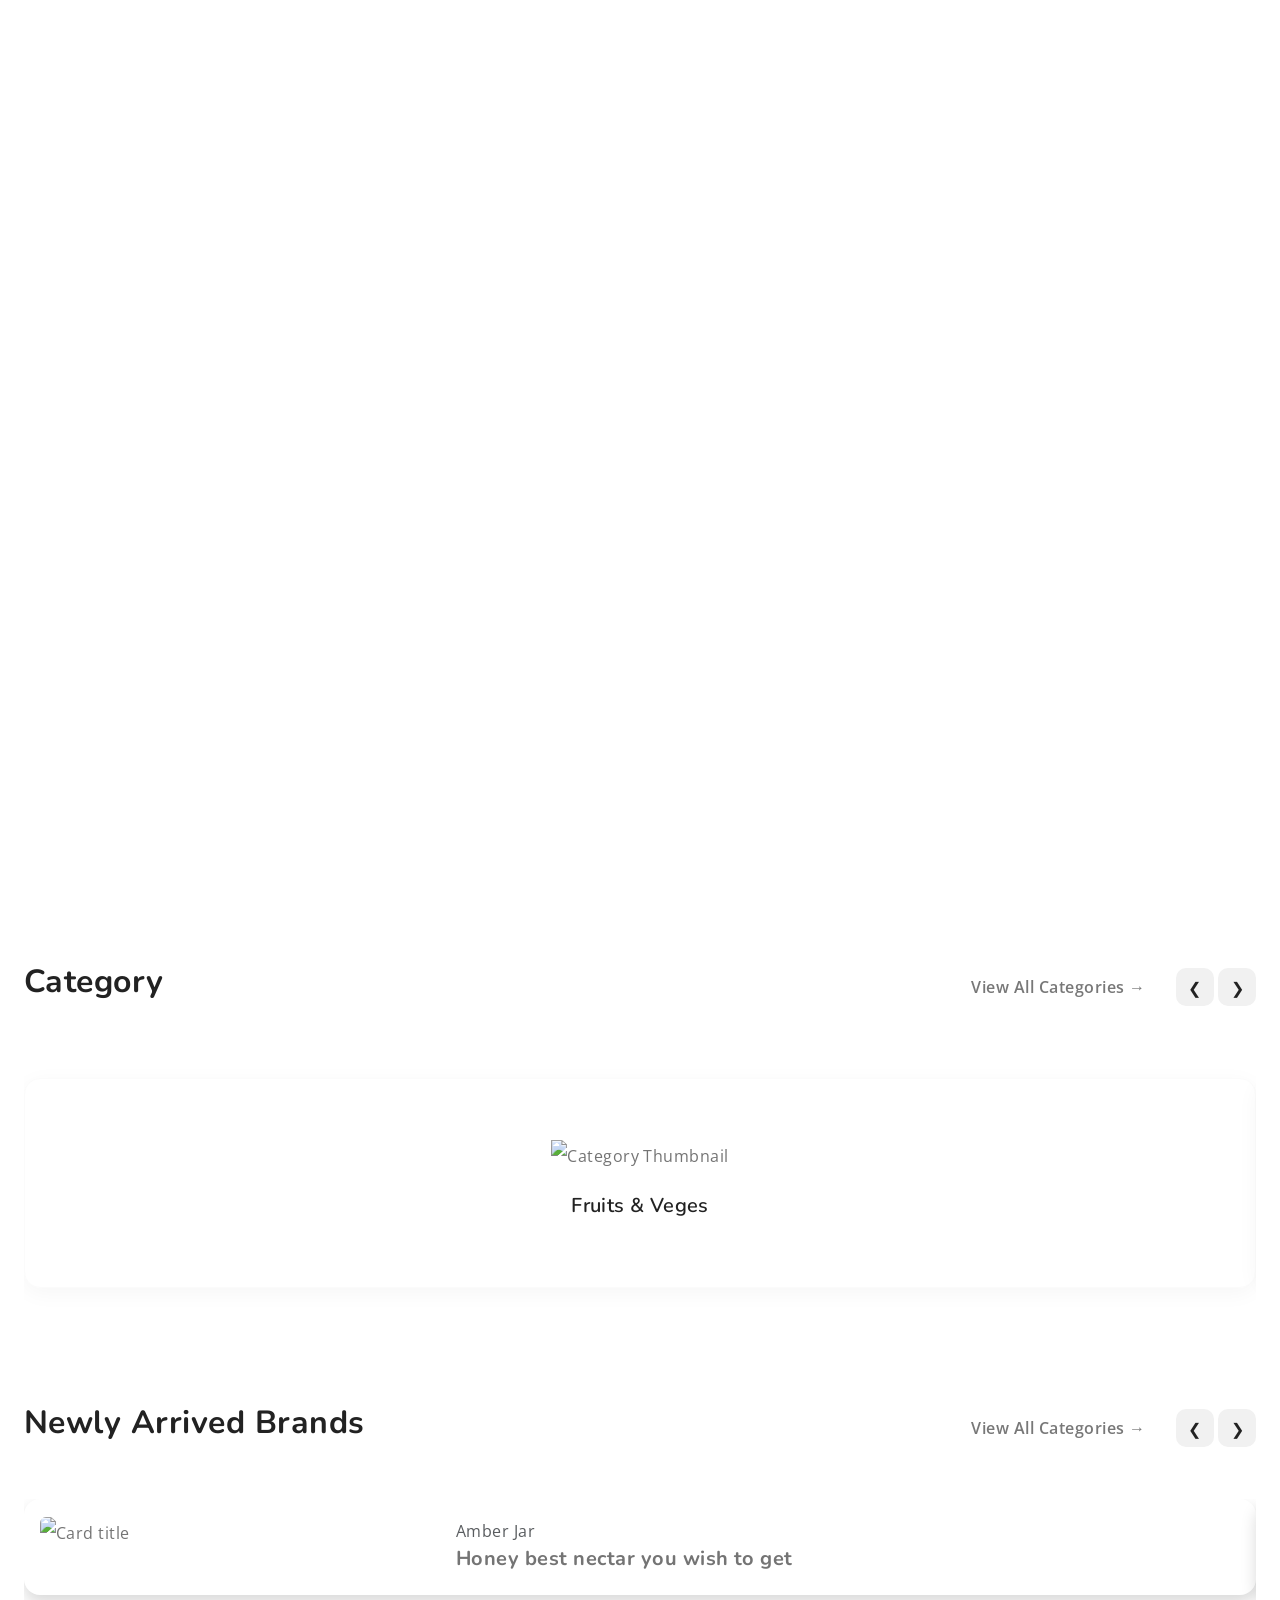
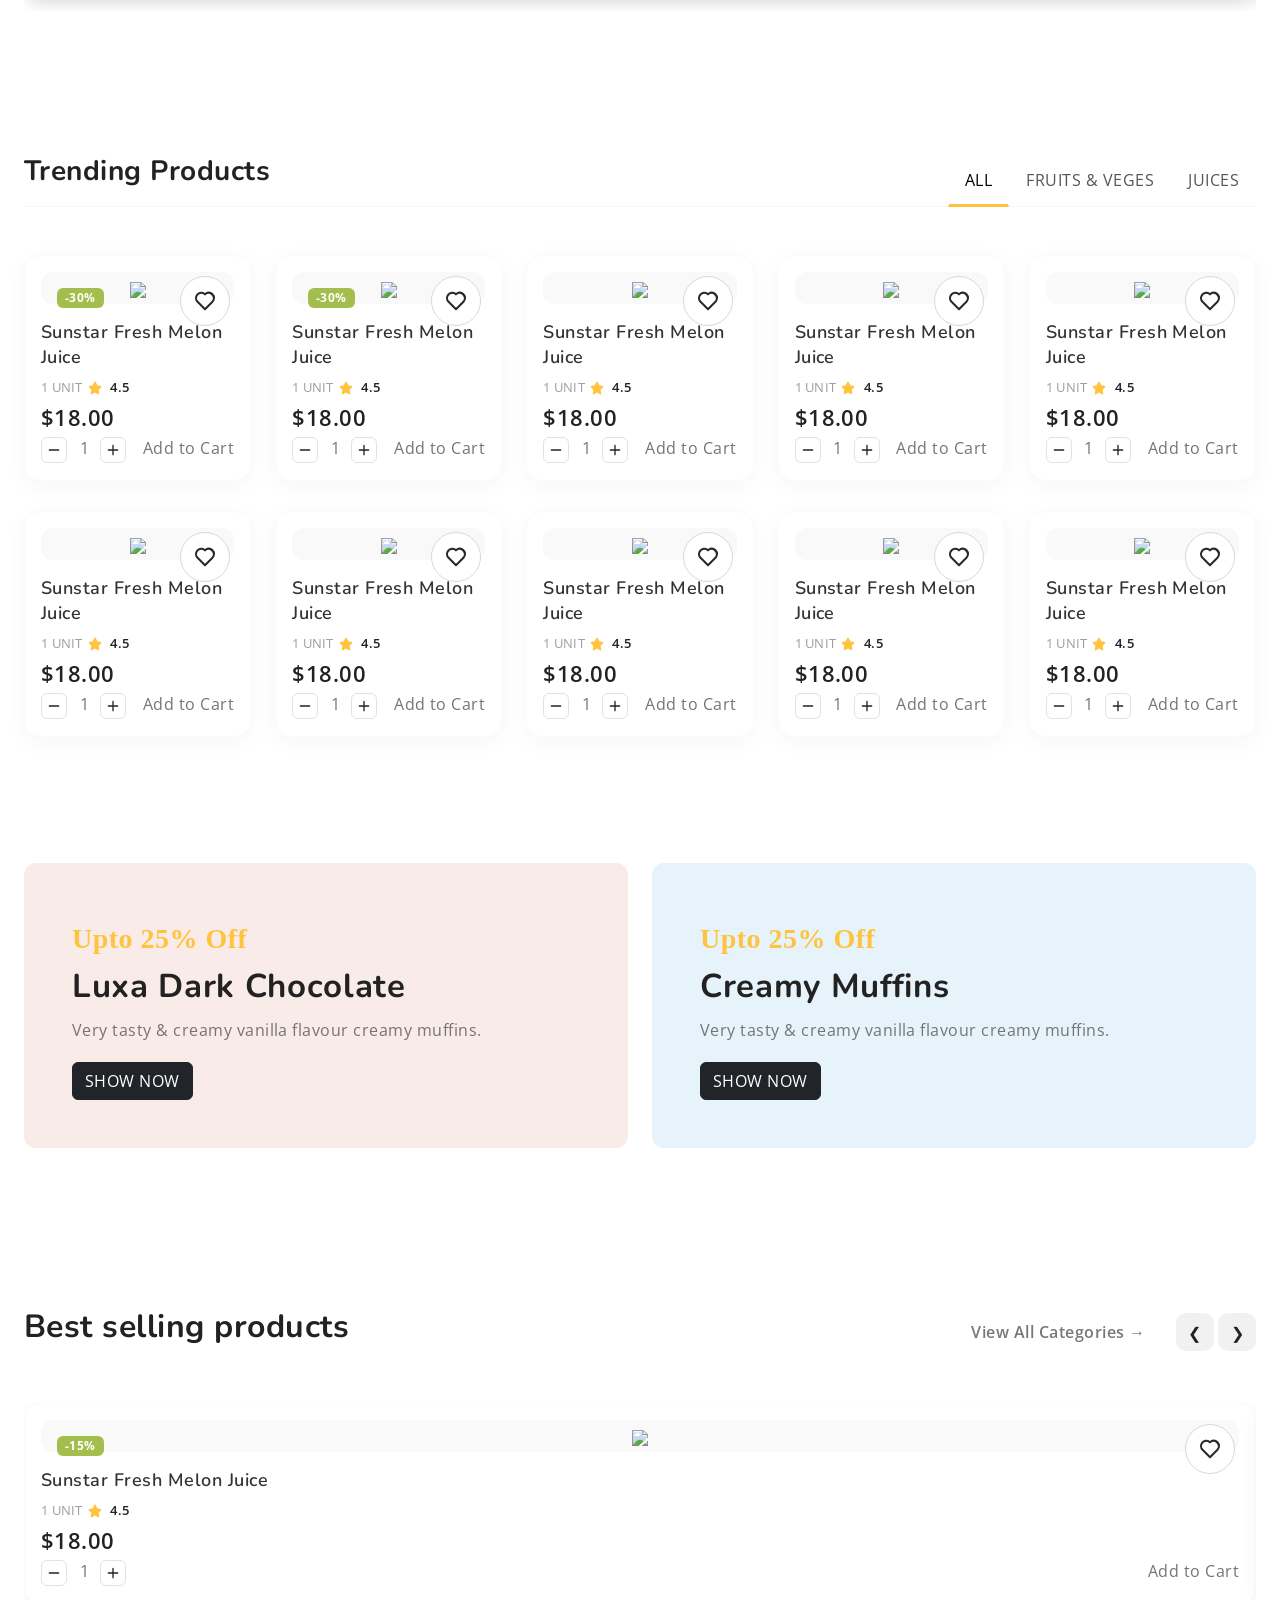
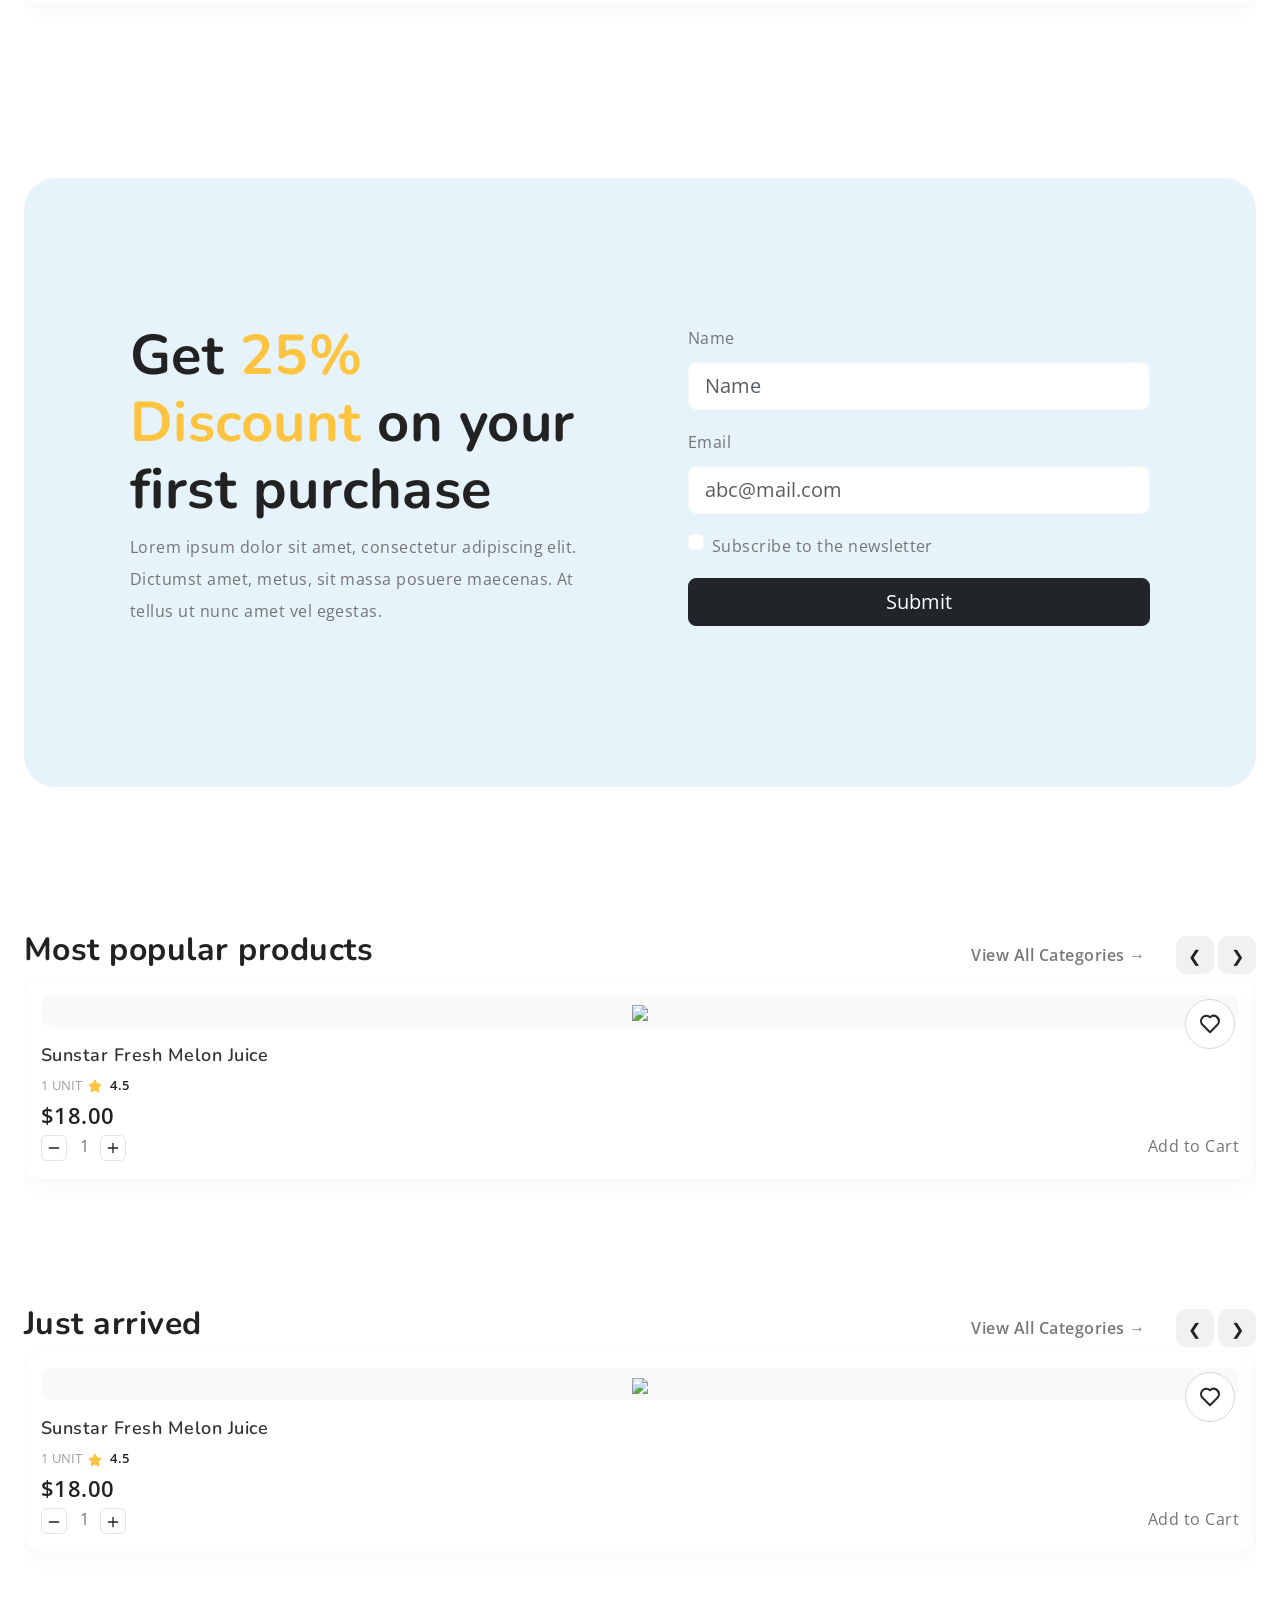
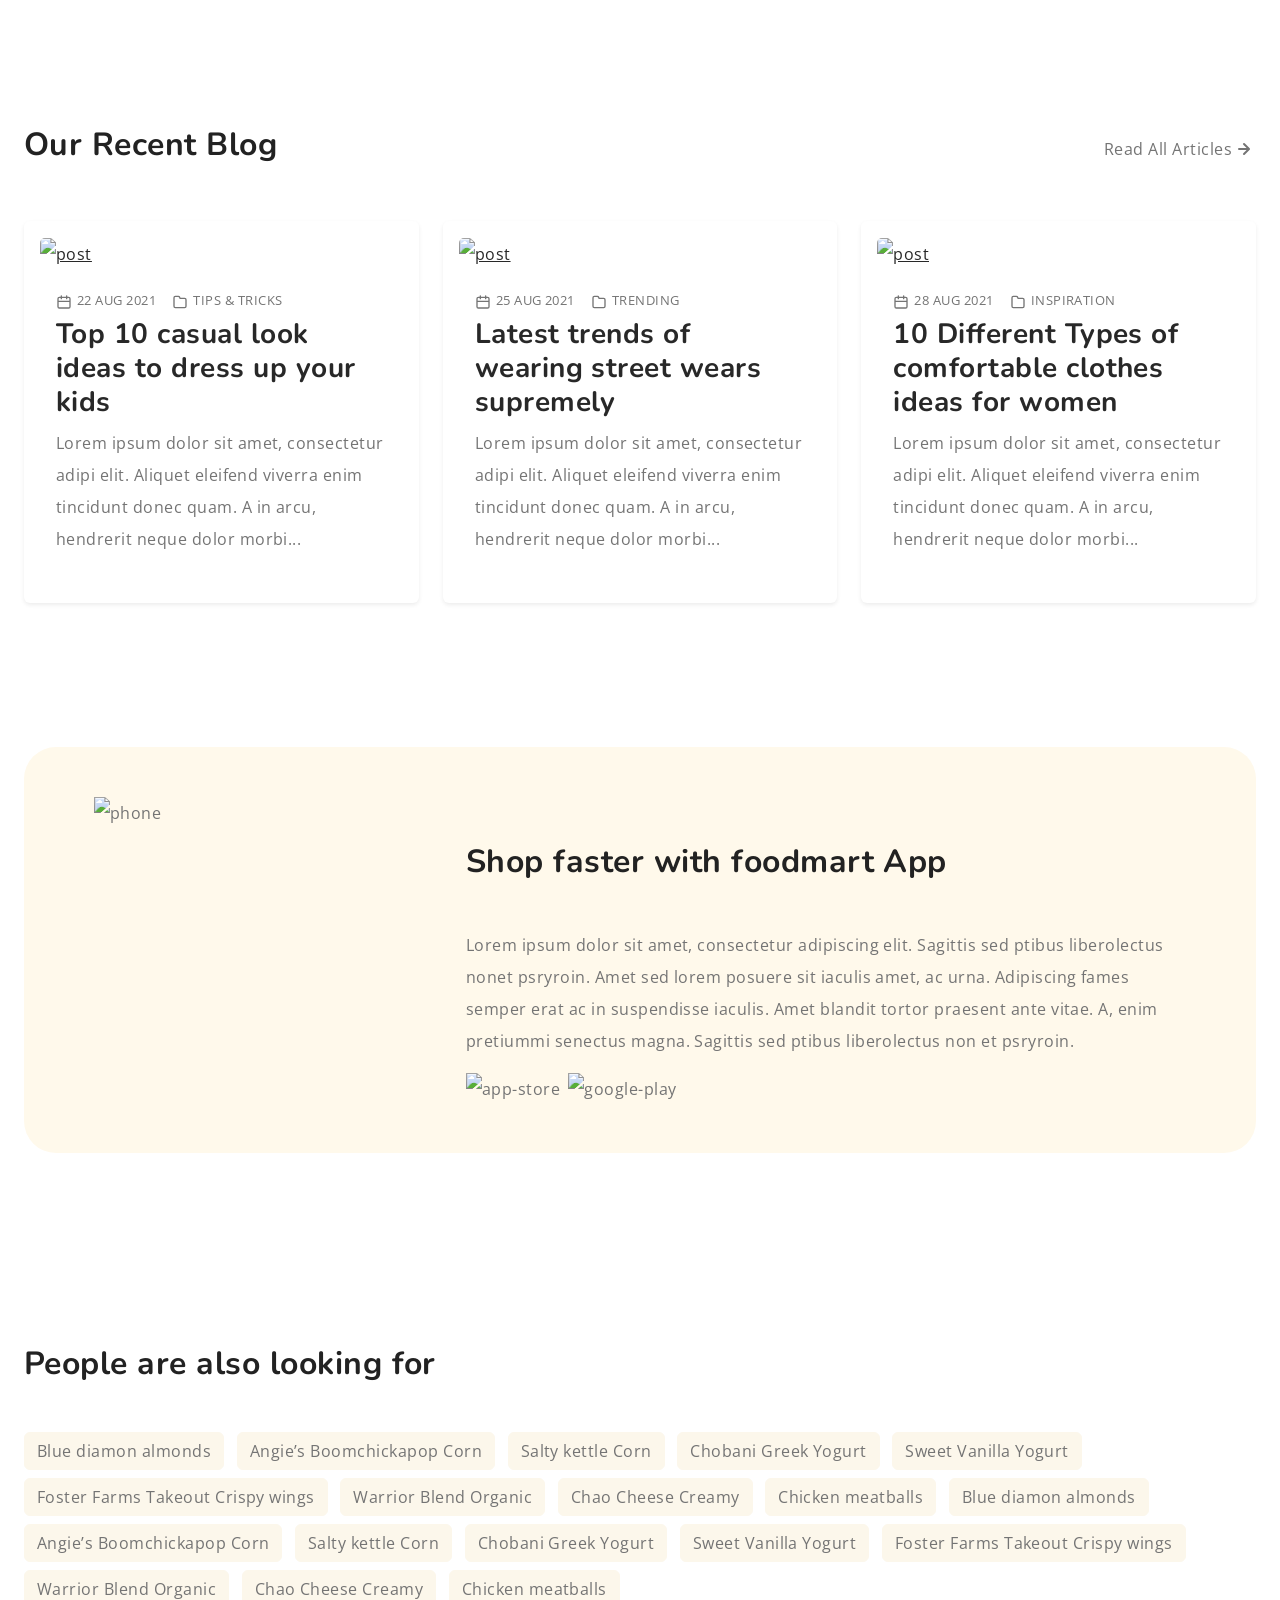
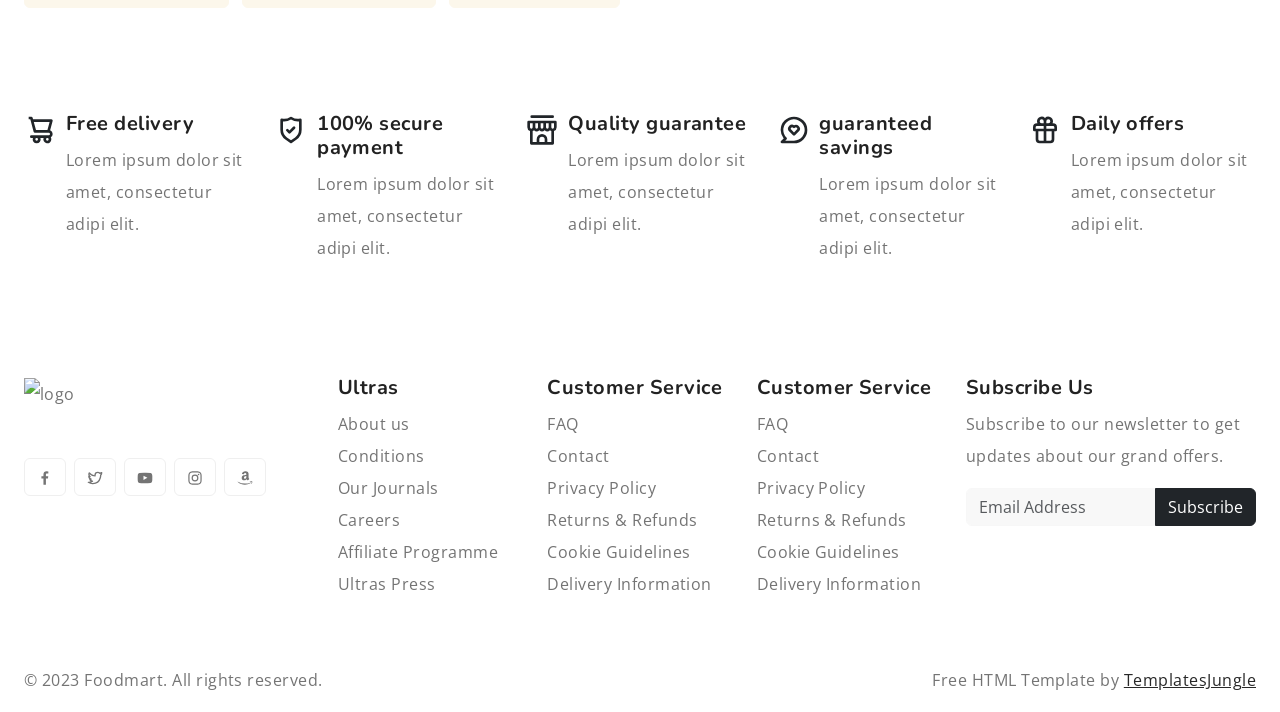
==== index.html @ 2881c080 "Styling fixes" ====
<!DOCTYPE html>
<html lang="en">
  <head>
    <title>GreenMart - Organic Ingredients Ecommerce Website</title>
    <meta charset="utf-8">
    <meta http-equiv="X-UA-Compatible" content="IE=edge">
    <meta name="viewport" content="width=device-width, initial-scale=1.0">
    <meta name="format-detection" content="telephone=no">
    <meta name="apple-mobile-web-app-capable" content="yes">
    <meta name="author" content="">
    <meta name="keywords" content="">
    <meta name="description" content="">

    <link rel="stylesheet" href="https://cdn.jsdelivr.net/npm/swiper@9/swiper-bundle.min.css">
    <link href="https://cdn.jsdelivr.net/npm/bootstrap@5.3.0-alpha3/dist/css/bootstrap.min.css" rel="stylesheet" integrity="sha384-KK94CHFLLe+nY2dmCWGMq91rCGa5gtU4mk92HdvYe+M/SXH301p5ILy+dN9+nJOZ" crossorigin="anonymous">
    <link rel="stylesheet" type="text/css" href="css/vendor.css">
    <link rel="stylesheet" type="text/css" href="style.css">

    <link rel="preconnect" href="https://fonts.googleapis.com">
    <link rel="preconnect" href="https://fonts.gstatic.com" crossorigin>
    <link href="https://fonts.googleapis.com/css2?family=Nunito:wght@400;700&family=Open+Sans:ital,wght@0,400;0,700;1,400;1,700&display=swap" rel="stylesheet">

  </head>
  <body>

    <svg xmlns="http://www.w3.org/2000/svg" style="display: none;">
      <defs>
        <symbol xmlns="http://www.w3.org/2000/svg" id="link" viewBox="0 0 24 24">
          <path fill="currentColor" d="M12 19a1 1 0 1 0-1-1a1 1 0 0 0 1 1Zm5 0a1 1 0 1 0-1-1a1 1 0 0 0 1 1Zm0-4a1 1 0 1 0-1-1a1 1 0 0 0 1 1Zm-5 0a1 1 0 1 0-1-1a1 1 0 0 0 1 1Zm7-12h-1V2a1 1 0 0 0-2 0v1H8V2a1 1 0 0 0-2 0v1H5a3 3 0 0 0-3 3v14a3 3 0 0 0 3 3h14a3 3 0 0 0 3-3V6a3 3 0 0 0-3-3Zm1 17a1 1 0 0 1-1 1H5a1 1 0 0 1-1-1v-9h16Zm0-11H4V6a1 1 0 0 1 1-1h1v1a1 1 0 0 0 2 0V5h8v1a1 1 0 0 0 2 0V5h1a1 1 0 0 1 1 1ZM7 15a1 1 0 1 0-1-1a1 1 0 0 0 1 1Zm0 4a1 1 0 1 0-1-1a1 1 0 0 0 1 1Z"/>
        </symbol>
        <symbol xmlns="http://www.w3.org/2000/svg" id="arrow-right" viewBox="0 0 24 24">
          <path fill="currentColor" d="M17.92 11.62a1 1 0 0 0-.21-.33l-5-5a1 1 0 0 0-1.42 1.42l3.3 3.29H7a1 1 0 0 0 0 2h7.59l-3.3 3.29a1 1 0 0 0 0 1.42a1 1 0 0 0 1.42 0l5-5a1 1 0 0 0 .21-.33a1 1 0 0 0 0-.76Z"/>
        </symbol>
        <symbol xmlns="http://www.w3.org/2000/svg" id="category" viewBox="0 0 24 24">
          <path fill="currentColor" d="M19 5.5h-6.28l-.32-1a3 3 0 0 0-2.84-2H5a3 3 0 0 0-3 3v13a3 3 0 0 0 3 3h14a3 3 0 0 0 3-3v-10a3 3 0 0 0-3-3Zm1 13a1 1 0 0 1-1 1H5a1 1 0 0 1-1-1v-13a1 1 0 0 1 1-1h4.56a1 1 0 0 1 .95.68l.54 1.64a1 1 0 0 0 .95.68h7a1 1 0 0 1 1 1Z"/>
        </symbol>
        <symbol xmlns="http://www.w3.org/2000/svg" id="calendar" viewBox="0 0 24 24">
          <path fill="currentColor" d="M19 4h-2V3a1 1 0 0 0-2 0v1H9V3a1 1 0 0 0-2 0v1H5a3 3 0 0 0-3 3v12a3 3 0 0 0 3 3h14a3 3 0 0 0 3-3V7a3 3 0 0 0-3-3Zm1 15a1 1 0 0 1-1 1H5a1 1 0 0 1-1-1v-7h16Zm0-9H4V7a1 1 0 0 1 1-1h2v1a1 1 0 0 0 2 0V6h6v1a1 1 0 0 0 2 0V6h2a1 1 0 0 1 1 1Z"/>
        </symbol>
        <symbol xmlns="http://www.w3.org/2000/svg" id="heart" viewBox="0 0 24 24">
          <path fill="currentColor" d="M20.16 4.61A6.27 6.27 0 0 0 12 4a6.27 6.27 0 0 0-8.16 9.48l7.45 7.45a1 1 0 0 0 1.42 0l7.45-7.45a6.27 6.27 0 0 0 0-8.87Zm-1.41 7.46L12 18.81l-6.75-6.74a4.28 4.28 0 0 1 3-7.3a4.25 4.25 0 0 1 3 1.25a1 1 0 0 0 1.42 0a4.27 4.27 0 0 1 6 6.05Z"/>
        </symbol>
        <symbol xmlns="http://www.w3.org/2000/svg" id="plus" viewBox="0 0 24 24">
          <path fill="currentColor" d="M19 11h-6V5a1 1 0 0 0-2 0v6H5a1 1 0 0 0 0 2h6v6a1 1 0 0 0 2 0v-6h6a1 1 0 0 0 0-2Z"/>
        </symbol>
        <symbol xmlns="http://www.w3.org/2000/svg" id="minus" viewBox="0 0 24 24">
          <path fill="currentColor" d="M19 11H5a1 1 0 0 0 0 2h14a1 1 0 0 0 0-2Z"/>
        </symbol>
        <symbol xmlns="http://www.w3.org/2000/svg" id="cart" viewBox="0 0 24 24">
          <path fill="currentColor" d="M8.5 19a1.5 1.5 0 1 0 1.5 1.5A1.5 1.5 0 0 0 8.5 19ZM19 16H7a1 1 0 0 1 0-2h8.491a3.013 3.013 0 0 0 2.885-2.176l1.585-5.55A1 1 0 0 0 19 5H6.74a3.007 3.007 0 0 0-2.82-2H3a1 1 0 0 0 0 2h.921a1.005 1.005 0 0 1 .962.725l.155.545v.005l1.641 5.742A3 3 0 0 0 7 18h12a1 1 0 0 0 0-2Zm-1.326-9l-1.22 4.274a1.005 1.005 0 0 1-.963.726H8.754l-.255-.892L7.326 7ZM16.5 19a1.5 1.5 0 1 0 1.5 1.5a1.5 1.5 0 0 0-1.5-1.5Z"/>
        </symbol>
        <symbol xmlns="http://www.w3.org/2000/svg" id="check" viewBox="0 0 24 24">
          <path fill="currentColor" d="M18.71 7.21a1 1 0 0 0-1.42 0l-7.45 7.46l-3.13-3.14A1 1 0 1 0 5.29 13l3.84 3.84a1 1 0 0 0 1.42 0l8.16-8.16a1 1 0 0 0 0-1.47Z"/>
        </symbol>
        <symbol xmlns="http://www.w3.org/2000/svg" id="trash" viewBox="0 0 24 24">
          <path fill="currentColor" d="M10 18a1 1 0 0 0 1-1v-6a1 1 0 0 0-2 0v6a1 1 0 0 0 1 1ZM20 6h-4V5a3 3 0 0 0-3-3h-2a3 3 0 0 0-3 3v1H4a1 1 0 0 0 0 2h1v11a3 3 0 0 0 3 3h8a3 3 0 0 0 3-3V8h1a1 1 0 0 0 0-2ZM10 5a1 1 0 0 1 1-1h2a1 1 0 0 1 1 1v1h-4Zm7 14a1 1 0 0 1-1 1H8a1 1 0 0 1-1-1V8h10Zm-3-1a1 1 0 0 0 1-1v-6a1 1 0 0 0-2 0v6a1 1 0 0 0 1 1Z"/>
        </symbol>
        <symbol xmlns="http://www.w3.org/2000/svg" id="star-outline" viewBox="0 0 15 15">
          <path fill="none" stroke="currentColor" stroke-linecap="round" stroke-linejoin="round" d="M7.5 9.804L5.337 11l.413-2.533L4 6.674l2.418-.37L7.5 4l1.082 2.304l2.418.37l-1.75 1.793L9.663 11L7.5 9.804Z"/>
        </symbol>
        <symbol xmlns="http://www.w3.org/2000/svg" id="star-solid" viewBox="0 0 15 15">
          <path fill="currentColor" d="M7.953 3.788a.5.5 0 0 0-.906 0L6.08 5.85l-2.154.33a.5.5 0 0 0-.283.843l1.574 1.613l-.373 2.284a.5.5 0 0 0 .736.518l1.92-1.063l1.921 1.063a.5.5 0 0 0 .736-.519l-.373-2.283l1.574-1.613a.5.5 0 0 0-.283-.844L8.921 5.85l-.968-2.062Z"/>
        </symbol>
        <symbol xmlns="http://www.w3.org/2000/svg" id="search" viewBox="0 0 24 24">
          <path fill="currentColor" d="M21.71 20.29L18 16.61A9 9 0 1 0 16.61 18l3.68 3.68a1 1 0 0 0 1.42 0a1 1 0 0 0 0-1.39ZM11 18a7 7 0 1 1 7-7a7 7 0 0 1-7 7Z"/>
        </symbol>
        <symbol xmlns="http://www.w3.org/2000/svg" id="user" viewBox="0 0 24 24">
          <path fill="currentColor" d="M15.71 12.71a6 6 0 1 0-7.42 0a10 10 0 0 0-6.22 8.18a1 1 0 0 0 2 .22a8 8 0 0 1 15.9 0a1 1 0 0 0 1 .89h.11a1 1 0 0 0 .88-1.1a10 10 0 0 0-6.25-8.19ZM12 12a4 4 0 1 1 4-4a4 4 0 0 1-4 4Z"/>
        </symbol>
        <symbol xmlns="http://www.w3.org/2000/svg" id="close" viewBox="0 0 15 15">
          <path fill="currentColor" d="M7.953 3.788a.5.5 0 0 0-.906 0L6.08 5.85l-2.154.33a.5.5 0 0 0-.283.843l1.574 1.613l-.373 2.284a.5.5 0 0 0 .736.518l1.92-1.063l1.921 1.063a.5.5 0 0 0 .736-.519l-.373-2.283l1.574-1.613a.5.5 0 0 0-.283-.844L8.921 5.85l-.968-2.062Z"/>
        </symbol>
      </defs>
    </svg>

    <div class="preloader-wrapper">
      <div class="preloader">
      </div>
    </div>

    <div class="offcanvas offcanvas-end" data-bs-scroll="true" tabindex="-1" id="offcanvasCart" aria-labelledby="My Cart">
      <div class="offcanvas-header justify-content-center">
        <button type="button" class="btn-close" data-bs-dismiss="offcanvas" aria-label="Close"></button>
      </div>
      <div class="offcanvas-body">
        <div class="order-md-last">
          <h4 class="d-flex justify-content-between align-items-center mb-3">
            <span class="text-primary">Your cart</span>
            <span class="badge bg-primary rounded-pill">3</span>
          </h4>
          <ul class="list-group mb-3">
            <li class="list-group-item d-flex justify-content-between lh-sm">
              <div>
                <h6 class="my-0">Growers cider</h6>
                <small class="text-body-secondary">Brief description</small>
              </div>
              <span class="text-body-secondary">$12</span>
            </li>
            <li class="list-group-item d-flex justify-content-between lh-sm">
              <div>
                <h6 class="my-0">Fresh grapes</h6>
                <small class="text-body-secondary">Brief description</small>
              </div>
              <span class="text-body-secondary">$8</span>
            </li>
            <li class="list-group-item d-flex justify-content-between lh-sm">
              <div>
                <h6 class="my-0">Heinz tomato ketchup</h6>
                <small class="text-body-secondary">Brief description</small>
              </div>
              <span class="text-body-secondary">$5</span>
            </li>
            <li class="list-group-item d-flex justify-content-between">
              <span>Total (USD)</span>
              <strong>$20</strong>
            </li>
          </ul>
  
          <button class="w-100 btn btn-primary btn-lg" type="submit">Continue to checkout</button>
        </div>
      </div>
    </div>
    
    <div class="offcanvas offcanvas-end" data-bs-scroll="true" tabindex="-1" id="offcanvasSearch" aria-labelledby="Search">
      <div class="offcanvas-header justify-content-center">
        <button type="button" class="btn-close" data-bs-dismiss="offcanvas" aria-label="Close"></button>
      </div>
      <div class="offcanvas-body">
        <div class="order-md-last">
          <h4 class="d-flex justify-content-between align-items-center mb-3">
            <span class="text-primary">Search</span>
          </h4>
          <form role="search" action="index.html" method="get" class="d-flex mt-3 gap-0">
            <input class="form-control rounded-start rounded-0 bg-light" type="email" placeholder="What are you looking for?" aria-label="What are you looking for?">
            <button class="btn btn-dark rounded-end rounded-0" type="submit">Search</button>
          </form>
        </div>
      </div>
    </div>

    <header>
      <div class="container-fluid">
        <div class="row py-3 border-bottom">
          
          <div class="col-sm-4 col-lg-3 text-center text-sm-start">
            <div class="main-logo">
              <a href="index.html">
                <img src="images/logo.png" alt="logo" class="img-fluid">
              </a>
            </div>
          </div>
          
          <div class="col-sm-6 offset-sm-2 offset-md-0 col-lg-5 d-none d-lg-block">
            <div class="search-bar row bg-light p-2 my-2 rounded-4">
              <div class="col-md-4 d-none d-md-block">
                <select class="form-select border-0 bg-transparent">
                  <option>All Categories</option>
                  <option>Groceries</option>
                  <option>Drinks</option>
                  <option>Chocolates</option>
                </select>
              </div>
              <div class="col-11 col-md-7">
                <form id="search-form" class="text-center" action="index.html" method="post">
                  <input type="text" class="form-control border-0 bg-transparent" placeholder="Search for more than 20,000 products" />
                </form>
              </div>
              <div class="col-1">
                <svg xmlns="http://www.w3.org/2000/svg" width="24" height="24" viewBox="0 0 24 24"><path fill="currentColor" d="M21.71 20.29L18 16.61A9 9 0 1 0 16.61 18l3.68 3.68a1 1 0 0 0 1.42 0a1 1 0 0 0 0-1.39ZM11 18a7 7 0 1 1 7-7a7 7 0 0 1-7 7Z"/></svg>
              </div>
            </div>
          </div>
          
          <div class="col-sm-8 col-lg-4 d-flex justify-content-end gap-5 align-items-center mt-4 mt-sm-0 justify-content-center justify-content-sm-end">
            <div class="support-box text-end d-none d-xl-block">
              <span class="fs-6 text-muted">For Support?</span>
              <h5 class="mb-0">+980-34984089</h5>
            </div>

            <ul class="d-flex justify-content-end list-unstyled m-0">
              <li>
                <a href="#" class="rounded-circle bg-light p-2 mx-1">
                  <svg width="24" height="24" viewBox="0 0 24 24"><use xlink:href="#user"></use></svg>
                </a>
              </li>
              <li>
                <a href="#" class="rounded-circle bg-light p-2 mx-1">
                  <svg width="24" height="24" viewBox="0 0 24 24"><use xlink:href="#heart"></use></svg>
                </a>
              </li>
              <li class="d-lg-none">
                <a href="#" class="rounded-circle bg-light p-2 mx-1" data-bs-toggle="offcanvas" data-bs-target="#offcanvasCart" aria-controls="offcanvasCart">
                  <svg width="24" height="24" viewBox="0 0 24 24"><use xlink:href="#cart"></use></svg>
                </a>
              </li>
              <li class="d-lg-none">
                <a href="#" class="rounded-circle bg-light p-2 mx-1" data-bs-toggle="offcanvas" data-bs-target="#offcanvasSearch" aria-controls="offcanvasSearch">
                  <svg width="24" height="24" viewBox="0 0 24 24"><use xlink:href="#search"></use></svg>
                </a>
              </li>
            </ul>

            <div class="cart text-end d-none d-lg-block dropdown">
              <button class="border-0 bg-transparent d-flex flex-column gap-2 lh-1" type="button" data-bs-toggle="offcanvas" data-bs-target="#offcanvasCart" aria-controls="offcanvasCart">
                <span class="fs-6 text-muted dropdown-toggle">Your Cart</span>
                <span class="cart-total fs-5 fw-bold">$1290.00</span>
              </button>
            </div>
          </div>

        </div>
      </div>
      <div class="container-fluid">
        <div class="row py-3">
          <div class="d-flex  justify-content-center justify-content-sm-between align-items-center">
            <nav class="main-menu d-flex navbar navbar-expand-lg">

              <button class="navbar-toggler" type="button" data-bs-toggle="offcanvas" data-bs-target="#offcanvasNavbar"
                aria-controls="offcanvasNavbar">
                <span class="navbar-toggler-icon"></span>
              </button>

              <div class="offcanvas offcanvas-end" tabindex="-1" id="offcanvasNavbar" aria-labelledby="offcanvasNavbarLabel">

                <div class="offcanvas-header justify-content-center">
                  <button type="button" class="btn-close" data-bs-dismiss="offcanvas" aria-label="Close"></button>
                </div>

                <div class="offcanvas-body">
              
                  <select class="filter-categories border-0 mb-0 me-5">
                    <option>Shop by Departments</option>
                    <option>Groceries</option>
                    <option>Drinks</option>
                    <option>Chocolates</option>
                  </select>
              
                  <ul class="navbar-nav justify-content-end menu-list list-unstyled d-flex gap-md-3 mb-0">
                    <li class="nav-item active">
                      <a href="#women" class="nav-link">Women</a>
                    </li>
                    <li class="nav-item dropdown">
                      <a href="#men" class="nav-link">Men</a>
                    </li>
                    <li class="nav-item">
                      <a href="#kids" class="nav-link">Kids</a>
                    </li>
                    <li class="nav-item">
                      <a href="#accessories" class="nav-link">Accessories</a>
                    </li>
                    <li class="nav-item dropdown">
                      <a class="nav-link dropdown-toggle" role="button" id="pages" data-bs-toggle="dropdown" aria-expanded="false">Pages</a>
                      <ul class="dropdown-menu" aria-labelledby="pages">
                        <li><a href="about.html" class="dropdown-item">About Us <span class="badge bg-success text-dark ms-2">PRO</span></a></li>
                        <li><a href="shop.html" class="dropdown-item">Shop <span class="badge bg-success text-dark ms-2">PRO</span></a></li>
                        <li><a href="single-product.html" class="dropdown-item">Single Product <span class="badge bg-success text-dark ms-2">PRO</span></a></li>
                        <li><a href="cart.html" class="dropdown-item">Cart <span class="badge bg-success text-dark ms-2">PRO</span></a></li>
                        <li><a href="checkout.html" class="dropdown-item">Checkout <span class="badge bg-success text-dark ms-2">PRO</span></a></li>
                        <li><a href="blog.html" class="dropdown-item">Blog <span class="badge bg-success text-dark ms-2">PRO</span></a></li>
                        <li><a href="single-post.html" class="dropdown-item">Single Post <span class="badge bg-success text-dark ms-2">PRO</span></a></li>
                        <li><a href="styles.html" class="dropdown-item">Styles <span class="badge bg-success text-dark ms-2">PRO</span></a></li>
                        <li><a href="contact.html" class="dropdown-item">Contact <span class="badge bg-success text-dark ms-2">PRO</span></a></li>
                        <li><a href="thank-you.html" class="dropdown-item">Thank You <span class="badge bg-success text-dark ms-2">PRO</span></a></li>
                        <li><a href="account.html" class="dropdown-item">My Account <span class="badge bg-success text-dark ms-2">PRO</span></a></li>
                        <li><a href="404.html" class="dropdown-item">404 Error <span class="badge bg-success text-dark ms-2">PRO</span></a></li>
                      </ul>
                    </li>
                    <li class="nav-item">
                      <a href="#brand" class="nav-link">Brand</a>
                    </li>
                    <li class="nav-item">
                      <a href="#sale" class="nav-link">Sale</a>
                    </li>
                    <li class="nav-item">
                      <a href="#blog" class="nav-link">Blog</a>
                    </li>
                  </ul>
                
                </div>

              </div>

            </nav>
            <div class="d-none d-lg-block">
              <a href="https://templatesjungle.gumroad.com/l/foodmart-bootstrap-html-template" target="_blank" class="nav-link btn-coupon-code">
                <img src="images/gift.svg" alt="gift icon">
                <strong class="ms-2 text-dark">Get PRO Version</strong>
              </a>
            </div>
          </div>
        </div>
      </div>
    </header>
    
    <section class="py-3" style="background-image: url('images/background-pattern.jpg');background-repeat: no-repeat;background-size: cover;">
      <div class="container-fluid">
        <div class="row">
          <div class="col-md-12">

            <div class="banner-blocks">
            
              <div class="banner-ad large bg-info block-1">

                <div class="swiper main-swiper">
                  <div class="swiper-wrapper">
                    
                    <div class="swiper-slide">
                      <div class="row banner-content p-5">
                        <div class="content-wrapper col-md-7">
                          <div class="categories my-3">100% natural</div>
                          <h3 class="display-4">Fresh Smoothie & Summer Juice</h3>
                          <p>Lorem ipsum dolor sit amet, consectetur adipiscing elit. Dignissim massa diam elementum.</p>
                          <a href="#" class="btn btn-outline-dark btn-lg text-uppercase fs-6 rounded-1 px-4 py-3 mt-3">Shop Now</a>
                        </div>
                        <div class="img-wrapper col-md-5">
                          <img src="images/product-thumb-1.png" class="img-fluid">
                        </div>
                      </div>
                    </div>
                    
                    <div class="swiper-slide">
                      <div class="row banner-content p-5">
                        <div class="content-wrapper col-md-7">
                          <div class="categories mb-3 pb-3">100% natural</div>
                          <h3 class="banner-title">Fresh Smoothie & Summer Juice</h3>
                          <p>Lorem ipsum dolor sit amet, consectetur adipiscing elit. Dignissim massa diam elementum.</p>
                          <a href="#" class="btn btn-outline-dark btn-lg text-uppercase fs-6 rounded-1">Shop Collection</a>
                        </div>
                        <div class="img-wrapper col-md-5">
                          <img src="images/product-thumb-1.png" class="img-fluid">
                        </div>
                      </div>
                    </div>
                    
                    <div class="swiper-slide">
                      <div class="row banner-content p-5">
                        <div class="content-wrapper col-md-7">
                          <div class="categories mb-3 pb-3">100% natural</div>
                          <h3 class="banner-title">Heinz Tomato Ketchup</h3>
                          <p>Lorem ipsum dolor sit amet, consectetur adipiscing elit. Dignissim massa diam elementum.</p>
                          <a href="#" class="btn btn-outline-dark btn-lg text-uppercase fs-6 rounded-1">Shop Collection</a>
                        </div>
                        <div class="img-wrapper col-md-5">
                          <img src="images/product-thumb-2.png" class="img-fluid">
                        </div>
                      </div>
                    </div>
                  </div>
                  
                  <div class="swiper-pagination"></div>

                </div>
              </div>
              
              <div class="banner-ad bg-success-subtle block-2" style="background:url('images/ad-image-1.png') no-repeat;background-position: right bottom">
                <div class="row banner-content p-5">

                  <div class="content-wrapper col-md-7">
                    <div class="categories sale mb-3 pb-3">20% off</div>
                    <h3 class="banner-title">Fruits & Vegetables</h3>
                    <a href="#" class="d-flex align-items-center nav-link">Shop Collection <svg width="24" height="24"><use xlink:href="#arrow-right"></use></svg></a>
                  </div>

                </div>
              </div>

              <div class="banner-ad bg-danger block-3" style="background:url('images/ad-image-2.png') no-repeat;background-position: right bottom">
                <div class="row banner-content p-5">

                  <div class="content-wrapper col-md-7">
                    <div class="categories sale mb-3 pb-3">15% off</div>
                    <h3 class="item-title">Baked Products</h3>
                    <a href="#" class="d-flex align-items-center nav-link">Shop Collection <svg width="24" height="24"><use xlink:href="#arrow-right"></use></svg></a>
                  </div>

                </div>
              </div>

            </div>
            <!-- / Banner Blocks -->
              
          </div>
        </div>
      </div>
    </section>

    <section class="py-5 overflow-hidden">
      <div class="container-fluid">
        <div class="row">
          <div class="col-md-12">

            <div class="section-header d-flex flex-wrap justify-content-between mb-5">
              <h2 class="section-title">Category</h2>

              <div class="d-flex align-items-center">
                <a href="#" class="btn-link text-decoration-none">View All Categories →</a>
                <div class="swiper-buttons">
                  <button class="swiper-prev category-carousel-prev btn btn-yellow">❮</button>
                  <button class="swiper-next category-carousel-next btn btn-yellow">❯</button>
                </div>
              </div>
            </div>
            
          </div>
        </div>
        <div class="row">
          <div class="col-md-12">

            <div class="category-carousel swiper">
              <div class="swiper-wrapper">
                <a href="category.html" class="nav-link category-item swiper-slide">
                  <img src="images/icon-vegetables-broccoli.png" alt="Category Thumbnail">
                  <h3 class="category-title">Fruits & Veges</h3>
                </a>
                <a href="category.html" class="nav-link category-item swiper-slide">
                  <img src="images/icon-bread-baguette.png" alt="Category Thumbnail">
                  <h3 class="category-title">Breads & Sweets</h3>
                </a>
                <a href="category.html" class="nav-link category-item swiper-slide">
                  <img src="images/icon-soft-drinks-bottle.png" alt="Category Thumbnail">
                  <h3 class="category-title">Fruits & Veges</h3>
                </a>
                <a href="category.html" class="nav-link category-item swiper-slide">
                  <img src="images/icon-wine-glass-bottle.png" alt="Category Thumbnail">
                  <h3 class="category-title">Fruits & Veges</h3>
                </a>
                <a href="category.html" class="nav-link category-item swiper-slide">
                  <img src="images/icon-animal-products-drumsticks.png" alt="Category Thumbnail">
                  <h3 class="category-title">Fruits & Veges</h3>
                </a>
                <a href="category.html" class="nav-link category-item swiper-slide">
                  <img src="images/icon-bread-herb-flour.png" alt="Category Thumbnail">
                  <h3 class="category-title">Fruits & Veges</h3>
                </a>
                <a href="category.html" class="nav-link category-item swiper-slide">
                  <img src="images/icon-vegetables-broccoli.png" alt="Category Thumbnail">
                  <h3 class="category-title">Fruits & Veges</h3>
                </a>
                <a href="category.html" class="nav-link category-item swiper-slide">
                  <img src="images/icon-vegetables-broccoli.png" alt="Category Thumbnail">
                  <h3 class="category-title">Fruits & Veges</h3>
                </a>
                <a href="category.html" class="nav-link category-item swiper-slide">
                  <img src="images/icon-vegetables-broccoli.png" alt="Category Thumbnail">
                  <h3 class="category-title">Fruits & Veges</h3>
                </a>
                <a href="category.html" class="nav-link category-item swiper-slide">
                  <img src="images/icon-vegetables-broccoli.png" alt="Category Thumbnail">
                  <h3 class="category-title">Fruits & Veges</h3>
                </a>
                <a href="category.html" class="nav-link category-item swiper-slide">
                  <img src="images/icon-vegetables-broccoli.png" alt="Category Thumbnail">
                  <h3 class="category-title">Fruits & Veges</h3>
                </a>
                <a href="category.html" class="nav-link category-item swiper-slide">
                  <img src="images/icon-vegetables-broccoli.png" alt="Category Thumbnail">
                  <h3 class="category-title">Fruits & Veges</h3>
                </a>
                
              </div>
            </div>

          </div>
        </div>
      </div>
    </section>


    <section class="py-5 overflow-hidden">
      <div class="container-fluid">
        <div class="row">
          <div class="col-md-12">

            <div class="section-header d-flex flex-wrap flex-wrap justify-content-between mb-5">
              
              <h2 class="section-title">Newly Arrived Brands</h2>

              <div class="d-flex align-items-center">
                <a href="#" class="btn-link text-decoration-none">View All Categories →</a>
                <div class="swiper-buttons">
                  <button class="swiper-prev brand-carousel-prev btn btn-yellow">❮</button>
                  <button class="swiper-next brand-carousel-next btn btn-yellow">❯</button>
                </div>  
              </div>
            </div>
            
          </div>
        </div>
        <div class="row">
          <div class="col-md-12">

            <div class="brand-carousel swiper">
              <div class="swiper-wrapper">
                
                <div class="swiper-slide">
                  <div class="card mb-3 p-3 rounded-4 shadow border-0">
                    <div class="row g-0">
                      <div class="col-md-4">
                        <img src="images/product-thumb-11.jpg" class="img-fluid rounded" alt="Card title">
                      </div>
                      <div class="col-md-8">
                        <div class="card-body py-0">
                          <p class="text-muted mb-0">Amber Jar</p>
                          <h5 class="card-title">Honey best nectar you wish to get</h5>
                        </div>
                      </div>
                    </div>
                  </div>
                </div>
                <div class="swiper-slide">
                  <div class="card mb-3 p-3 rounded-4 shadow border-0">
                    <div class="row g-0">
                      <div class="col-md-4">
                        <img src="images/product-thumb-12.jpg" class="img-fluid rounded" alt="Card title">
                      </div>
                      <div class="col-md-8">
                        <div class="card-body py-0">
                          <p class="text-muted mb-0">Amber Jar</p>
                          <h5 class="card-title">Honey best nectar you wish to get</h5>
                        </div>
                      </div>
                    </div>
                  </div>
                </div>
                <div class="swiper-slide">
                  <div class="card mb-3 p-3 rounded-4 shadow border-0">
                    <div class="row g-0">
                      <div class="col-md-4">
                        <img src="images/product-thumb-13.jpg" class="img-fluid rounded" alt="Card title">
                      </div>
                      <div class="col-md-8">
                        <div class="card-body py-0">
                          <p class="text-muted mb-0">Amber Jar</p>
                          <h5 class="card-title">Honey best nectar you wish to get</h5>
                        </div>
                      </div>
                    </div>
                  </div>
                </div>
                <div class="swiper-slide">
                  <div class="card mb-3 p-3 rounded-4 shadow border-0">
                    <div class="row g-0">
                      <div class="col-md-4">
                        <img src="images/product-thumb-14.jpg" class="img-fluid rounded" alt="Card title">
                      </div>
                      <div class="col-md-8">
                        <div class="card-body py-0">
                          <p class="text-muted mb-0">Amber Jar</p>
                          <h5 class="card-title">Honey best nectar you wish to get</h5>
                        </div>
                      </div>
                    </div>
                  </div>
                </div>
                <div class="swiper-slide">
                  <div class="card mb-3 p-3 rounded-4 shadow border-0">
                    <div class="row g-0">
                      <div class="col-md-4">
                        <img src="images/product-thumb-11.jpg" class="img-fluid rounded" alt="Card title">
                      </div>
                      <div class="col-md-8">
                        <div class="card-body py-0">
                          <p class="text-muted mb-0">Amber Jar</p>
                          <h5 class="card-title">Honey best nectar you wish to get</h5>
                        </div>
                      </div>
                    </div>
                  </div>
                </div>
                <div class="swiper-slide">
                  <div class="card mb-3 p-3 rounded-4 shadow border-0">
                    <div class="row g-0">
                      <div class="col-md-4">
                        <img src="images/product-thumb-12.jpg" class="img-fluid rounded" alt="Card title">
                      </div>
                      <div class="col-md-8">
                        <div class="card-body py-0">
                          <p class="text-muted mb-0">Amber Jar</p>
                          <h5 class="card-title">Honey best nectar you wish to get</h5>
                        </div>
                      </div>
                    </div>
                  </div>
                </div>
                
              </div>
            </div>

          </div>
        </div>
      </div>
    </section>


    <section class="py-5">
      <div class="container-fluid">
        
        <div class="row">
          <div class="col-md-12">

            <div class="bootstrap-tabs product-tabs">
              <div class="tabs-header d-flex justify-content-between border-bottom my-5">
                <h3>Trending Products</h3>
                <nav>
                  <div class="nav nav-tabs" id="nav-tab" role="tablist">
                    <a href="#" class="nav-link text-uppercase fs-6 active" id="nav-all-tab" data-bs-toggle="tab" data-bs-target="#nav-all">All</a>
                    <a href="#" class="nav-link text-uppercase fs-6" id="nav-fruits-tab" data-bs-toggle="tab" data-bs-target="#nav-fruits">Fruits & Veges</a>
                    <a href="#" class="nav-link text-uppercase fs-6" id="nav-juices-tab" data-bs-toggle="tab" data-bs-target="#nav-juices">Juices</a>
                  </div>
                </nav>
              </div>
              <div class="tab-content" id="nav-tabContent">
                <div class="tab-pane fade show active" id="nav-all" role="tabpanel" aria-labelledby="nav-all-tab">

                  <div class="product-grid row row-cols-1 row-cols-sm-2 row-cols-md-3 row-cols-lg-4 row-cols-xl-5">
                  
                    <div class="col">
                      <div class="product-item">
                        <span class="badge bg-success position-absolute m-3">-30%</span>
                        <a href="#" class="btn-wishlist"><svg width="24" height="24"><use xlink:href="#heart"></use></svg></a>
                        <figure>
                          <a href="single-product.html" title="Product Title">
                            <img src="images/thumb-bananas.png"  class="tab-image">
                          </a>
                        </figure>
                        <h3>Sunstar Fresh Melon Juice</h3>
                        <span class="qty">1 Unit</span><span class="rating"><svg width="24" height="24" class="text-primary"><use xlink:href="#star-solid"></use></svg> 4.5</span>
                        <span class="price">$18.00</span>
                        <div class="d-flex align-items-center justify-content-between">
                          <div class="input-group product-qty">
                              <span class="input-group-btn">
                                  <button type="button" class="quantity-left-minus btn btn-danger btn-number" data-type="minus">
                                    <svg width="16" height="16"><use xlink:href="#minus"></use></svg>
                                  </button>
                              </span>
                              <input type="text" id="quantity" name="quantity" class="form-control input-number" value="1">
                              <span class="input-group-btn">
                                  <button type="button" class="quantity-right-plus btn btn-success btn-number" data-type="plus">
                                      <svg width="16" height="16"><use xlink:href="#plus"></use></svg>
                                  </button>
                              </span>
                          </div>
                          <a href="#" class="nav-link">Add to Cart <iconify-icon icon="uil:shopping-cart"></a>
                        </div>
                      </div>
                    </div>

                    <div class="col">
                      <div class="product-item">
                        <span class="badge bg-success position-absolute m-3">-30%</span>
                        <a href="#" class="btn-wishlist"><svg width="24" height="24"><use xlink:href="#heart"></use></svg></a>
                        <figure>
                          <a href="single-product.html" title="Product Title">
                            <img src="images/thumb-biscuits.png"  class="tab-image">
                          </a>
                        </figure>
                        <h3>Sunstar Fresh Melon Juice</h3>
                        <span class="qty">1 Unit</span><span class="rating"><svg width="24" height="24" class="text-primary"><use xlink:href="#star-solid"></use></svg> 4.5</span>
                        <span class="price">$18.00</span>
                        <div class="d-flex align-items-center justify-content-between">
                          <div class="input-group product-qty">
                              <span class="input-group-btn">
                                  <button type="button" class="quantity-left-minus btn btn-danger btn-number" data-type="minus">
                                    <svg width="16" height="16"><use xlink:href="#minus"></use></svg>
                                  </button>
                              </span>
                              <input type="text" id="quantity" name="quantity" class="form-control input-number" value="1">
                              <span class="input-group-btn">
                                  <button type="button" class="quantity-right-plus btn btn-success btn-number" data-type="plus">
                                      <svg width="16" height="16"><use xlink:href="#plus"></use></svg>
                                  </button>
                              </span>
                          </div>
                          <a href="#" class="nav-link">Add to Cart <iconify-icon icon="uil:shopping-cart"></a>
                        </div>
                      </div>
                    </div>

                    <div class="col">
                      <div class="product-item">
                        <a href="#" class="btn-wishlist"><svg width="24" height="24"><use xlink:href="#heart"></use></svg></a>
                        <figure>
                          <a href="single-product.html" title="Product Title">
                            <img src="images/thumb-cucumber.png"  class="tab-image">
                          </a>
                        </figure>
                        <h3>Sunstar Fresh Melon Juice</h3>
                        <span class="qty">1 Unit</span><span class="rating"><svg width="24" height="24" class="text-primary"><use xlink:href="#star-solid"></use></svg> 4.5</span>
                        <span class="price">$18.00</span>
                        <div class="d-flex align-items-center justify-content-between">
                          <div class="input-group product-qty">
                              <span class="input-group-btn">
                                  <button type="button" class="quantity-left-minus btn btn-danger btn-number" data-type="minus">
                                    <svg width="16" height="16"><use xlink:href="#minus"></use></svg>
                                  </button>
                              </span>
                              <input type="text" id="quantity" name="quantity" class="form-control input-number" value="1">
                              <span class="input-group-btn">
                                  <button type="button" class="quantity-right-plus btn btn-success btn-number" data-type="plus">
                                      <svg width="16" height="16"><use xlink:href="#plus"></use></svg>
                                  </button>
                              </span>
                          </div>
                          <a href="#" class="nav-link">Add to Cart <iconify-icon icon="uil:shopping-cart"></a>
                        </div>
                      </div>
                    </div>

                    <div class="col">
                      <div class="product-item">
                        <a href="#" class="btn-wishlist"><svg width="24" height="24"><use xlink:href="#heart"></use></svg></a>
                        <figure>
                          <a href="single-product.html" title="Product Title">
                            <img src="images/thumb-milk.png"  class="tab-image">
                          </a>
                        </figure>
                        <h3>Sunstar Fresh Melon Juice</h3>
                        <span class="qty">1 Unit</span><span class="rating"><svg width="24" height="24" class="text-primary"><use xlink:href="#star-solid"></use></svg> 4.5</span>
                        <span class="price">$18.00</span>
                        <div class="d-flex align-items-center justify-content-between">
                          <div class="input-group product-qty">
                              <span class="input-group-btn">
                                  <button type="button" class="quantity-left-minus btn btn-danger btn-number" data-type="minus">
                                    <svg width="16" height="16"><use xlink:href="#minus"></use></svg>
                                  </button>
                              </span>
                              <input type="text" id="quantity" name="quantity" class="form-control input-number" value="1">
                              <span class="input-group-btn">
                                  <button type="button" class="quantity-right-plus btn btn-success btn-number" data-type="plus">
                                      <svg width="16" height="16"><use xlink:href="#plus"></use></svg>
                                  </button>
                              </span>
                          </div>
                          <a href="#" class="nav-link">Add to Cart <iconify-icon icon="uil:shopping-cart"></a>
                        </div>
                      </div>
                    </div>

                    <div class="col">
                      <div class="product-item">
                        <a href="#" class="btn-wishlist"><svg width="24" height="24"><use xlink:href="#heart"></use></svg></a>
                        <figure>
                          <a href="single-product.html" title="Product Title">
                            <img src="images/thumb-bananas.png"  class="tab-image">
                          </a>
                        </figure>
                        <h3>Sunstar Fresh Melon Juice</h3>
                        <span class="qty">1 Unit</span><span class="rating"><svg width="24" height="24" class="text-primary"><use xlink:href="#star-solid"></use></svg> 4.5</span>
                        <span class="price">$18.00</span>
                        <div class="d-flex align-items-center justify-content-between">
                          <div class="input-group product-qty">
                              <span class="input-group-btn">
                                  <button type="button" class="quantity-left-minus btn btn-danger btn-number" data-type="minus">
                                    <svg width="16" height="16"><use xlink:href="#minus"></use></svg>
                                  </button>
                              </span>
                              <input type="text" id="quantity" name="quantity" class="form-control input-number" value="1">
                              <span class="input-group-btn">
                                  <button type="button" class="quantity-right-plus btn btn-success btn-number" data-type="plus">
                                      <svg width="16" height="16"><use xlink:href="#plus"></use></svg>
                                  </button>
                              </span>
                          </div>
                          <a href="#" class="nav-link">Add to Cart <iconify-icon icon="uil:shopping-cart"></a>
                        </div>
                      </div>
                    </div>

                    <div class="col">
                      <div class="product-item">
                        <a href="#" class="btn-wishlist"><svg width="24" height="24"><use xlink:href="#heart"></use></svg></a>
                        <figure>
                          <a href="single-product.html" title="Product Title">
                            <img src="images/thumb-biscuits.png"  class="tab-image">
                          </a>
                        </figure>
                        <h3>Sunstar Fresh Melon Juice</h3>
                        <span class="qty">1 Unit</span><span class="rating"><svg width="24" height="24" class="text-primary"><use xlink:href="#star-solid"></use></svg> 4.5</span>
                        <span class="price">$18.00</span>
                        <div class="d-flex align-items-center justify-content-between">
                          <div class="input-group product-qty">
                              <span class="input-group-btn">
                                  <button type="button" class="quantity-left-minus btn btn-danger btn-number" data-type="minus">
                                    <svg width="16" height="16"><use xlink:href="#minus"></use></svg>
                                  </button>
                              </span>
                              <input type="text" id="quantity" name="quantity" class="form-control input-number" value="1">
                              <span class="input-group-btn">
                                  <button type="button" class="quantity-right-plus btn btn-success btn-number" data-type="plus">
                                      <svg width="16" height="16"><use xlink:href="#plus"></use></svg>
                                  </button>
                              </span>
                          </div>
                          <a href="#" class="nav-link">Add to Cart <iconify-icon icon="uil:shopping-cart"></a>
                        </div>
                      </div>
                    </div>

                    <div class="col">
                      <div class="product-item">
                        <a href="#" class="btn-wishlist"><svg width="24" height="24"><use xlink:href="#heart"></use></svg></a>
                        <figure>
                          <a href="single-product.html" title="Product Title">
                            <img src="images/thumb-cucumber.png"  class="tab-image">
                          </a>
                        </figure>
                        <h3>Sunstar Fresh Melon Juice</h3>
                        <span class="qty">1 Unit</span><span class="rating"><svg width="24" height="24" class="text-primary"><use xlink:href="#star-solid"></use></svg> 4.5</span>
                        <span class="price">$18.00</span>
                        <div class="d-flex align-items-center justify-content-between">
                          <div class="input-group product-qty">
                              <span class="input-group-btn">
                                  <button type="button" class="quantity-left-minus btn btn-danger btn-number" data-type="minus">
                                    <svg width="16" height="16"><use xlink:href="#minus"></use></svg>
                                  </button>
                              </span>
                              <input type="text" id="quantity" name="quantity" class="form-control input-number" value="1">
                              <span class="input-group-btn">
                                  <button type="button" class="quantity-right-plus btn btn-success btn-number" data-type="plus">
                                      <svg width="16" height="16"><use xlink:href="#plus"></use></svg>
                                  </button>
                              </span>
                          </div>
                          <a href="#" class="nav-link">Add to Cart <iconify-icon icon="uil:shopping-cart"></a>
                        </div>
                      </div>
                    </div>

                    <div class="col">
                      <div class="product-item">
                        <a href="#" class="btn-wishlist"><svg width="24" height="24"><use xlink:href="#heart"></use></svg></a>
                        <figure>
                          <a href="single-product.html" title="Product Title">
                            <img src="images/thumb-milk.png"  class="tab-image">
                          </a>
                        </figure>
                        <h3>Sunstar Fresh Melon Juice</h3>
                        <span class="qty">1 Unit</span><span class="rating"><svg width="24" height="24" class="text-primary"><use xlink:href="#star-solid"></use></svg> 4.5</span>
                        <span class="price">$18.00</span>
                        <div class="d-flex align-items-center justify-content-between">
                          <div class="input-group product-qty">
                              <span class="input-group-btn">
                                  <button type="button" class="quantity-left-minus btn btn-danger btn-number" data-type="minus">
                                    <svg width="16" height="16"><use xlink:href="#minus"></use></svg>
                                  </button>
                              </span>
                              <input type="text" id="quantity" name="quantity" class="form-control input-number" value="1">
                              <span class="input-group-btn">
                                  <button type="button" class="quantity-right-plus btn btn-success btn-number" data-type="plus">
                                      <svg width="16" height="16"><use xlink:href="#plus"></use></svg>
                                  </button>
                              </span>
                          </div>
                          <a href="#" class="nav-link">Add to Cart <iconify-icon icon="uil:shopping-cart"></a>
                        </div>
                      </div>
                    </div>

                    <div class="col">
                      <div class="product-item">
                        <a href="#" class="btn-wishlist"><svg width="24" height="24"><use xlink:href="#heart"></use></svg></a>
                        <figure>
                          <a href="single-product.html" title="Product Title">
                            <img src="images/thumb-bananas.png"  class="tab-image">
                          </a>
                        </figure>
                        <h3>Sunstar Fresh Melon Juice</h3>
                        <span class="qty">1 Unit</span><span class="rating"><svg width="24" height="24" class="text-primary"><use xlink:href="#star-solid"></use></svg> 4.5</span>
                        <span class="price">$18.00</span>
                        <div class="d-flex align-items-center justify-content-between">
                          <div class="input-group product-qty">
                              <span class="input-group-btn">
                                  <button type="button" class="quantity-left-minus btn btn-danger btn-number" data-type="minus">
                                    <svg width="16" height="16"><use xlink:href="#minus"></use></svg>
                                  </button>
                              </span>
                              <input type="text" id="quantity" name="quantity" class="form-control input-number" value="1">
                              <span class="input-group-btn">
                                  <button type="button" class="quantity-right-plus btn btn-success btn-number" data-type="plus">
                                      <svg width="16" height="16"><use xlink:href="#plus"></use></svg>
                                  </button>
                              </span>
                          </div>
                          <a href="#" class="nav-link">Add to Cart <iconify-icon icon="uil:shopping-cart"></a>
                        </div>
                      </div>
                    </div>

                    <div class="col">
                      <div class="product-item">
                        <a href="#" class="btn-wishlist"><svg width="24" height="24"><use xlink:href="#heart"></use></svg></a>
                        <figure>
                          <a href="single-product.html" title="Product Title">
                            <img src="images/thumb-biscuits.png"  class="tab-image">
                          </a>
                        </figure>
                        <h3>Sunstar Fresh Melon Juice</h3>
                        <span class="qty">1 Unit</span><span class="rating"><svg width="24" height="24" class="text-primary"><use xlink:href="#star-solid"></use></svg> 4.5</span>
                        <span class="price">$18.00</span>
                        <div class="d-flex align-items-center justify-content-between">
                          <div class="input-group product-qty">
                              <span class="input-group-btn">
                                  <button type="button" class="quantity-left-minus btn btn-danger btn-number" data-type="minus">
                                    <svg width="16" height="16"><use xlink:href="#minus"></use></svg>
                                  </button>
                              </span>
                              <input type="text" id="quantity" name="quantity" class="form-control input-number" value="1">
                              <span class="input-group-btn">
                                  <button type="button" class="quantity-right-plus btn btn-success btn-number" data-type="plus">
                                      <svg width="16" height="16"><use xlink:href="#plus"></use></svg>
                                  </button>
                              </span>
                          </div>
                          <a href="#" class="nav-link">Add to Cart <iconify-icon icon="uil:shopping-cart"></a>
                        </div>
                      </div>
                    </div>

                  </div>
                  <!-- / product-grid -->
                  
                </div>

                <div class="tab-pane fade" id="nav-fruits" role="tabpanel" aria-labelledby="nav-fruits-tab">
                  
                  <div class="product-grid row row-cols-1 row-cols-sm-2 row-cols-md-3 row-cols-lg-4 row-cols-xl-5">

                    <div class="col">
                      <div class="product-item">
                        <span class="badge bg-success position-absolute m-3">-30%</span>
                        <a href="#" class="btn-wishlist"><svg width="24" height="24"><use xlink:href="#heart"></use></svg></a>
                        <figure>
                          <a href="single-product.html" title="Product Title">
                            <img src="images/thumb-cucumber.png"  class="tab-image">
                          </a>
                        </figure>
                        <h3>Sunstar Fresh Melon Juice</h3>
                        <span class="qty">1 Unit</span><span class="rating"><svg width="24" height="24" class="text-primary"><use xlink:href="#star-solid"></use></svg> 4.5</span>
                        <span class="price">$18.00</span>
                        <div class="d-flex align-items-center justify-content-between">
                          <div class="input-group product-qty">
                              <span class="input-group-btn">
                                  <button type="button" class="quantity-left-minus btn btn-danger btn-number" data-type="minus">
                                    <svg width="16" height="16"><use xlink:href="#minus"></use></svg>
                                  </button>
                              </span>
                              <input type="text" id="quantity" name="quantity" class="form-control input-number" value="1">
                              <span class="input-group-btn">
                                  <button type="button" class="quantity-right-plus btn btn-success btn-number" data-type="plus">
                                      <svg width="16" height="16"><use xlink:href="#plus"></use></svg>
                                  </button>
                              </span>
                          </div>
                          <a href="#" class="nav-link">Add to Cart <iconify-icon icon="uil:shopping-cart"></a>
                        </div>
                      </div>
                    </div>

                    <div class="col">
                      <div class="product-item">
                        <span class="badge bg-success position-absolute m-3">-30%</span>
                        <a href="#" class="btn-wishlist"><svg width="24" height="24"><use xlink:href="#heart"></use></svg></a>
                        <figure>
                          <a href="single-product.html" title="Product Title">
                            <img src="images/thumb-milk.png"  class="tab-image">
                          </a>
                        </figure>
                        <h3>Sunstar Fresh Melon Juice</h3>
                        <span class="qty">1 Unit</span><span class="rating"><svg width="24" height="24" class="text-primary"><use xlink:href="#star-solid"></use></svg> 4.5</span>
                        <span class="price">$18.00</span>
                        <div class="d-flex align-items-center justify-content-between">
                          <div class="input-group product-qty">
                              <span class="input-group-btn">
                                  <button type="button" class="quantity-left-minus btn btn-danger btn-number" data-type="minus">
                                    <svg width="16" height="16"><use xlink:href="#minus"></use></svg>
                                  </button>
                              </span>
                              <input type="text" id="quantity" name="quantity" class="form-control input-number" value="1">
                              <span class="input-group-btn">
                                  <button type="button" class="quantity-right-plus btn btn-success btn-number" data-type="plus">
                                      <svg width="16" height="16"><use xlink:href="#plus"></use></svg>
                                  </button>
                              </span>
                          </div>
                          <a href="#" class="nav-link">Add to Cart <iconify-icon icon="uil:shopping-cart"></a>
                        </div>
                      </div>
                    </div>
                  
                    <div class="col">
                      <div class="product-item">
                        <span class="badge bg-success position-absolute m-3">-30%</span>
                        <a href="#" class="btn-wishlist"><svg width="24" height="24"><use xlink:href="#heart"></use></svg></a>
                        <figure>
                          <a href="single-product.html" title="Product Title">
                            <img src="images/thumb-orange-juice.png"  class="tab-image">
                          </a>
                        </figure>
                        <h3>Sunstar Fresh Melon Juice</h3>
                        <span class="qty">1 Unit</span><span class="rating"><svg width="24" height="24" class="text-primary"><use xlink:href="#star-solid"></use></svg> 4.5</span>
                        <span class="price">$18.00</span>
                        <div class="d-flex align-items-center justify-content-between">
                          <div class="input-group product-qty">
                              <span class="input-group-btn">
                                  <button type="button" class="quantity-left-minus btn btn-danger btn-number" data-type="minus">
                                    <svg width="16" height="16"><use xlink:href="#minus"></use></svg>
                                  </button>
                              </span>
                              <input type="text" id="quantity" name="quantity" class="form-control input-number" value="1">
                              <span class="input-group-btn">
                                  <button type="button" class="quantity-right-plus btn btn-success btn-number" data-type="plus">
                                      <svg width="16" height="16"><use xlink:href="#plus"></use></svg>
                                  </button>
                              </span>
                          </div>
                          <a href="#" class="nav-link">Add to Cart <iconify-icon icon="uil:shopping-cart"></a>
                        </div>
                      </div>
                    </div>

                    <div class="col">
                      <div class="product-item">
                        <a href="#" class="btn-wishlist"><svg width="24" height="24"><use xlink:href="#heart"></use></svg></a>
                        <figure>
                          <a href="single-product.html" title="Product Title">
                            <img src="images/thumb-raspberries.png"  class="tab-image">
                          </a>
                        </figure>
                        <h3>Sunstar Fresh Melon Juice</h3>
                        <span class="qty">1 Unit</span><span class="rating"><svg width="24" height="24" class="text-primary"><use xlink:href="#star-solid"></use></svg> 4.5</span>
                        <span class="price">$18.00</span>
                        <div class="d-flex align-items-center justify-content-between">
                          <div class="input-group product-qty">
                              <span class="input-group-btn">
                                  <button type="button" class="quantity-left-minus btn btn-danger btn-number" data-type="minus">
                                    <svg width="16" height="16"><use xlink:href="#minus"></use></svg>
                                  </button>
                              </span>
                              <input type="text" id="quantity" name="quantity" class="form-control input-number" value="1">
                              <span class="input-group-btn">
                                  <button type="button" class="quantity-right-plus btn btn-success btn-number" data-type="plus">
                                      <svg width="16" height="16"><use xlink:href="#plus"></use></svg>
                                  </button>
                              </span>
                          </div>
                          <a href="#" class="nav-link">Add to Cart <iconify-icon icon="uil:shopping-cart"></a>
                        </div>
                      </div>
                    </div>

                    <div class="col">
                      <div class="product-item">
                        <a href="#" class="btn-wishlist"><svg width="24" height="24"><use xlink:href="#heart"></use></svg></a>
                        <figure>
                          <a href="single-product.html" title="Product Title">
                            <img src="images/thumb-bananas.png"  class="tab-image">
                          </a>
                        </figure>
                        <h3>Sunstar Fresh Melon Juice</h3>
                        <span class="qty">1 Unit</span><span class="rating"><svg width="24" height="24" class="text-primary"><use xlink:href="#star-solid"></use></svg> 4.5</span>
                        <span class="price">$18.00</span>
                        <div class="d-flex align-items-center justify-content-between">
                          <div class="input-group product-qty">
                              <span class="input-group-btn">
                                  <button type="button" class="quantity-left-minus btn btn-danger btn-number" data-type="minus">
                                    <svg width="16" height="16"><use xlink:href="#minus"></use></svg>
                                  </button>
                              </span>
                              <input type="text" id="quantity" name="quantity" class="form-control input-number" value="1">
                              <span class="input-group-btn">
                                  <button type="button" class="quantity-right-plus btn btn-success btn-number" data-type="plus">
                                      <svg width="16" height="16"><use xlink:href="#plus"></use></svg>
                                  </button>
                              </span>
                          </div>
                          <a href="#" class="nav-link">Add to Cart <iconify-icon icon="uil:shopping-cart"></a>
                        </div>
                      </div>
                    </div>

                    <div class="col">
                      <div class="product-item">
                        <a href="#" class="btn-wishlist"><svg width="24" height="24"><use xlink:href="#heart"></use></svg></a>
                        <figure>
                          <a href="single-product.html" title="Product Title">
                            <img src="images/thumb-bananas.png"  class="tab-image">
                          </a>
                        </figure>
                        <h3>Sunstar Fresh Melon Juice</h3>
                        <span class="qty">1 Unit</span><span class="rating"><svg width="24" height="24" class="text-primary"><use xlink:href="#star-solid"></use></svg> 4.5</span>
                        <span class="price">$18.00</span>
                        <div class="d-flex align-items-center justify-content-between">
                          <div class="input-group product-qty">
                              <span class="input-group-btn">
                                  <button type="button" class="quantity-left-minus btn btn-danger btn-number" data-type="minus">
                                    <svg width="16" height="16"><use xlink:href="#minus"></use></svg>
                                  </button>
                              </span>
                              <input type="text" id="quantity" name="quantity" class="form-control input-number" value="1">
                              <span class="input-group-btn">
                                  <button type="button" class="quantity-right-plus btn btn-success btn-number" data-type="plus">
                                      <svg width="16" height="16"><use xlink:href="#plus"></use></svg>
                                  </button>
                              </span>
                          </div>
                          <a href="#" class="nav-link">Add to Cart <iconify-icon icon="uil:shopping-cart"></a>
                        </div>
                      </div>
                    </div>

                  </div>
                  <!-- / product-grid -->

                </div>
                <div class="tab-pane fade" id="nav-juices" role="tabpanel" aria-labelledby="nav-juices-tab">

                  <div class="product-grid row row-cols-1 row-cols-sm-2 row-cols-md-3 row-cols-lg-4 row-cols-xl-5">

                    <div class="col">
                      <div class="product-item">
                        <a href="#" class="btn-wishlist"><svg width="24" height="24"><use xlink:href="#heart"></use></svg></a>
                        <figure>
                          <a href="single-product.html" title="Product Title">
                            <img src="images/thumb-cucumber.png"  class="tab-image">
                          </a>
                        </figure>
                        <h3>Sunstar Fresh Melon Juice</h3>
                        <span class="qty">1 Unit</span><span class="rating"><svg width="24" height="24" class="text-primary"><use xlink:href="#star-solid"></use></svg> 4.5</span>
                        <span class="price">$18.00</span>
                        <div class="d-flex align-items-center justify-content-between">
                          <div class="input-group product-qty">
                              <span class="input-group-btn">
                                  <button type="button" class="quantity-left-minus btn btn-danger btn-number" data-type="minus">
                                    <svg width="16" height="16"><use xlink:href="#minus"></use></svg>
                                  </button>
                              </span>
                              <input type="text" id="quantity" name="quantity" class="form-control input-number" value="1">
                              <span class="input-group-btn">
                                  <button type="button" class="quantity-right-plus btn btn-success btn-number" data-type="plus">
                                      <svg width="16" height="16"><use xlink:href="#plus"></use></svg>
                                  </button>
                              </span>
                          </div>
                          <a href="#" class="nav-link">Add to Cart <iconify-icon icon="uil:shopping-cart"></a>
                        </div>
                      </div>
                    </div>

                    <div class="col">
                      <div class="product-item">
                        <a href="#" class="btn-wishlist"><svg width="24" height="24"><use xlink:href="#heart"></use></svg></a>
                        <figure>
                          <a href="single-product.html" title="Product Title">
                            <img src="images/thumb-milk.png"  class="tab-image">
                          </a>
                        </figure>
                        <h3>Sunstar Fresh Melon Juice</h3>
                        <span class="qty">1 Unit</span><span class="rating"><svg width="24" height="24" class="text-primary"><use xlink:href="#star-solid"></use></svg> 4.5</span>
                        <span class="price">$18.00</span>
                        <div class="d-flex align-items-center justify-content-between">
                          <div class="input-group product-qty">
                              <span class="input-group-btn">
                                  <button type="button" class="quantity-left-minus btn btn-danger btn-number" data-type="minus">
                                    <svg width="16" height="16"><use xlink:href="#minus"></use></svg>
                                  </button>
                              </span>
                              <input type="text" id="quantity" name="quantity" class="form-control input-number" value="1">
                              <span class="input-group-btn">
                                  <button type="button" class="quantity-right-plus btn btn-success btn-number" data-type="plus">
                                      <svg width="16" height="16"><use xlink:href="#plus"></use></svg>
                                  </button>
                              </span>
                          </div>
                          <a href="#" class="nav-link">Add to Cart <iconify-icon icon="uil:shopping-cart"></a>
                        </div>
                      </div>
                    </div>
                  
                    <div class="col">
                      <div class="product-item">
                        <a href="#" class="btn-wishlist"><svg width="24" height="24"><use xlink:href="#heart"></use></svg></a>
                        <figure>
                          <a href="single-product.html" title="Product Title">
                            <img src="images/thumb-tomatoes.png"  class="tab-image">
                          </a>
                        </figure>
                        <h3>Sunstar Fresh Melon Juice</h3>
                        <span class="qty">1 Unit</span><span class="rating"><svg width="24" height="24" class="text-primary"><use xlink:href="#star-solid"></use></svg> 4.5</span>
                        <span class="price">$18.00</span>
                        <div class="d-flex align-items-center justify-content-between">
                          <div class="input-group product-qty">
                              <span class="input-group-btn">
                                  <button type="button" class="quantity-left-minus btn btn-danger btn-number" data-type="minus">
                                    <svg width="16" height="16"><use xlink:href="#minus"></use></svg>
                                  </button>
                              </span>
                              <input type="text" id="quantity" name="quantity" class="form-control input-number" value="1">
                              <span class="input-group-btn">
                                  <button type="button" class="quantity-right-plus btn btn-success btn-number" data-type="plus">
                                      <svg width="16" height="16"><use xlink:href="#plus"></use></svg>
                                  </button>
                              </span>
                          </div>
                          <a href="#" class="nav-link">Add to Cart <iconify-icon icon="uil:shopping-cart"></a>
                        </div>
                      </div>
                    </div>

                    <div class="col">
                      <div class="product-item">
                        <a href="#" class="btn-wishlist"><svg width="24" height="24"><use xlink:href="#heart"></use></svg></a>
                        <figure>
                          <a href="single-product.html" title="Product Title">
                            <img src="images/thumb-tomatoketchup.png"  class="tab-image">
                          </a>
                        </figure>
                        <h3>Sunstar Fresh Melon Juice</h3>
                        <span class="qty">1 Unit</span><span class="rating"><svg width="24" height="24" class="text-primary"><use xlink:href="#star-solid"></use></svg> 4.5</span>
                        <span class="price">$18.00</span>
                        <div class="d-flex align-items-center justify-content-between">
                          <div class="input-group product-qty">
                              <span class="input-group-btn">
                                  <button type="button" class="quantity-left-minus btn btn-danger btn-number" data-type="minus">
                                    <svg width="16" height="16"><use xlink:href="#minus"></use></svg>
                                  </button>
                              </span>
                              <input type="text" id="quantity" name="quantity" class="form-control input-number" value="1">
                              <span class="input-group-btn">
                                  <button type="button" class="quantity-right-plus btn btn-success btn-number" data-type="plus">
                                      <svg width="16" height="16"><use xlink:href="#plus"></use></svg>
                                  </button>
                              </span>
                          </div>
                          <a href="#" class="nav-link">Add to Cart <iconify-icon icon="uil:shopping-cart"></a>
                        </div>
                      </div>
                    </div>

                    <div class="col">
                      <div class="product-item">
                        <a href="#" class="btn-wishlist"><svg width="24" height="24"><use xlink:href="#heart"></use></svg></a>
                        <figure>
                          <a href="single-product.html" title="Product Title">
                            <img src="images/thumb-bananas.png"  class="tab-image">
                          </a>
                        </figure>
                        <h3>Sunstar Fresh Melon Juice</h3>
                        <span class="qty">1 Unit</span><span class="rating"><svg width="24" height="24" class="text-primary"><use xlink:href="#star-solid"></use></svg> 4.5</span>
                        <span class="price">$18.00</span>
                        <div class="d-flex align-items-center justify-content-between">
                          <div class="input-group product-qty">
                              <span class="input-group-btn">
                                  <button type="button" class="quantity-left-minus btn btn-danger btn-number" data-type="minus">
                                    <svg width="16" height="16"><use xlink:href="#minus"></use></svg>
                                  </button>
                              </span>
                              <input type="text" id="quantity" name="quantity" class="form-control input-number" value="1">
                              <span class="input-group-btn">
                                  <button type="button" class="quantity-right-plus btn btn-success btn-number" data-type="plus">
                                      <svg width="16" height="16"><use xlink:href="#plus"></use></svg>
                                  </button>
                              </span>
                          </div>
                          <a href="#" class="nav-link">Add to Cart <iconify-icon icon="uil:shopping-cart"></a>
                        </div>
                      </div>
                    </div>

                    <div class="col">
                      <div class="product-item">
                        <a href="#" class="btn-wishlist"><svg width="24" height="24"><use xlink:href="#heart"></use></svg></a>
                        <figure>
                          <a href="single-product.html" title="Product Title">
                            <img src="images/thumb-bananas.png"  class="tab-image">
                          </a>
                        </figure>
                        <h3>Sunstar Fresh Melon Juice</h3>
                        <span class="qty">1 Unit</span><span class="rating"><svg width="24" height="24" class="text-primary"><use xlink:href="#star-solid"></use></svg> 4.5</span>
                        <span class="price">$18.00</span>
                        <div class="d-flex align-items-center justify-content-between">
                          <div class="input-group product-qty">
                              <span class="input-group-btn">
                                  <button type="button" class="quantity-left-minus btn btn-danger btn-number" data-type="minus">
                                    <svg width="16" height="16"><use xlink:href="#minus"></use></svg>
                                  </button>
                              </span>
                              <input type="text" id="quantity" name="quantity" class="form-control input-number" value="1">
                              <span class="input-group-btn">
                                  <button type="button" class="quantity-right-plus btn btn-success btn-number" data-type="plus">
                                      <svg width="16" height="16"><use xlink:href="#plus"></use></svg>
                                  </button>
                              </span>
                          </div>
                          <a href="#" class="nav-link">Add to Cart <iconify-icon icon="uil:shopping-cart"></a>
                        </div>
                      </div>
                    </div>

                  </div>
                  <!-- / product-grid -->
                  
                </div>
                
              </div>
            </div>

          </div>
        </div>
      </div>
    </section>

    <section class="py-5">
      <div class="container-fluid">
        <div class="row">
          
          <div class="col-md-6">
            <div class="banner-ad bg-danger mb-3" style="background: url('images/ad-image-3.png');background-repeat: no-repeat;background-position: right bottom;">
              <div class="banner-content p-5">

                <div class="categories text-primary fs-3 fw-bold">Upto 25% Off</div>
                <h3 class="banner-title">Luxa Dark Chocolate</h3>
                <p>Very tasty & creamy vanilla flavour creamy muffins.</p>
                <a href="#" class="btn btn-dark text-uppercase">Show Now</a>

              </div>
            
            </div>
          </div>
          <div class="col-md-6">
            <div class="banner-ad bg-info" style="background: url('images/ad-image-4.png');background-repeat: no-repeat;background-position: right bottom;">
              <div class="banner-content p-5">

                <div class="categories text-primary fs-3 fw-bold">Upto 25% Off</div>
                <h3 class="banner-title">Creamy Muffins</h3>
                <p>Very tasty & creamy vanilla flavour creamy muffins.</p>
                <a href="#" class="btn btn-dark text-uppercase">Show Now</a>

              </div>
            
            </div>
          </div>
             
        </div>
      </div>
    </section>

    <section class="py-5 overflow-hidden">
      <div class="container-fluid">
        <div class="row">
          <div class="col-md-12">

            <div class="section-header d-flex flex-wrap justify-content-between my-5">
              
              <h2 class="section-title">Best selling products</h2>

              <div class="d-flex align-items-center">
                <a href="#" class="btn-link text-decoration-none">View All Categories →</a>
                <div class="swiper-buttons">
                  <button class="swiper-prev products-carousel-prev btn btn-primary">❮</button>
                  <button class="swiper-next products-carousel-next btn btn-primary">❯</button>
                </div>  
              </div>
            </div>
            
          </div>
        </div>
        <div class="row">
          <div class="col-md-12">

            <div class="products-carousel swiper">
              <div class="swiper-wrapper">
                
                <div class="product-item swiper-slide">
                  <span class="badge bg-success position-absolute m-3">-15%</span>
                  <a href="#" class="btn-wishlist"><svg width="24" height="24"><use xlink:href="#heart"></use></svg></a>
                  <figure>
                    <a href="single-product.html" title="Product Title">
                      <img src="images/thumb-tomatoes.png"  class="tab-image">
                    </a>
                  </figure>
                  <h3>Sunstar Fresh Melon Juice</h3>
                  <span class="qty">1 Unit</span><span class="rating"><svg width="24" height="24" class="text-primary"><use xlink:href="#star-solid"></use></svg> 4.5</span>
                  <span class="price">$18.00</span>
                  <div class="d-flex align-items-center justify-content-between">
                    <div class="input-group product-qty">
                        <span class="input-group-btn">
                            <button type="button" class="quantity-left-minus btn btn-danger btn-number" data-type="minus">
                              <svg width="16" height="16"><use xlink:href="#minus"></use></svg>
                            </button>
                        </span>
                        <input type="text" id="quantity" name="quantity" class="form-control input-number" value="1">
                        <span class="input-group-btn">
                            <button type="button" class="quantity-right-plus btn btn-success btn-number" data-type="plus">
                                <svg width="16" height="16"><use xlink:href="#plus"></use></svg>
                            </button>
                        </span>
                    </div>
                    <a href="#" class="nav-link">Add to Cart <iconify-icon icon="uil:shopping-cart"></a>
                  </div>
                </div>

                <div class="product-item swiper-slide">
                  <span class="badge bg-success position-absolute m-3">-15%</span>
                  <a href="#" class="btn-wishlist"><svg width="24" height="24"><use xlink:href="#heart"></use></svg></a>
                  <figure>
                    <a href="single-product.html" title="Product Title">
                      <img src="images/thumb-tomatoketchup.png"  class="tab-image">
                    </a>
                  </figure>
                  <h3>Sunstar Fresh Melon Juice</h3>
                  <span class="qty">1 Unit</span><span class="rating"><svg width="24" height="24" class="text-primary"><use xlink:href="#star-solid"></use></svg> 4.5</span>
                  <span class="price">$18.00</span>
                  <div class="d-flex align-items-center justify-content-between">
                    <div class="input-group product-qty">
                        <span class="input-group-btn">
                            <button type="button" class="quantity-left-minus btn btn-danger btn-number" data-type="minus">
                              <svg width="16" height="16"><use xlink:href="#minus"></use></svg>
                            </button>
                        </span>
                        <input type="text" id="quantity" name="quantity" class="form-control input-number" value="1">
                        <span class="input-group-btn">
                            <button type="button" class="quantity-right-plus btn btn-success btn-number" data-type="plus">
                                <svg width="16" height="16"><use xlink:href="#plus"></use></svg>
                            </button>
                        </span>
                    </div>
                    <a href="#" class="nav-link">Add to Cart <iconify-icon icon="uil:shopping-cart"></a>
                  </div>
                </div>

                <div class="product-item swiper-slide">
                  <span class="badge bg-success position-absolute m-3">-15%</span>
                  <a href="#" class="btn-wishlist"><svg width="24" height="24"><use xlink:href="#heart"></use></svg></a>
                  <figure>
                    <a href="single-product.html" title="Product Title">
                      <img src="images/thumb-bananas.png"  class="tab-image">
                    </a>
                  </figure>
                  <h3>Sunstar Fresh Melon Juice</h3>
                  <span class="qty">1 Unit</span><span class="rating"><svg width="24" height="24" class="text-primary"><use xlink:href="#star-solid"></use></svg> 4.5</span>
                  <span class="price">$18.00</span>
                  <div class="d-flex align-items-center justify-content-between">
                    <div class="input-group product-qty">
                        <span class="input-group-btn">
                            <button type="button" class="quantity-left-minus btn btn-danger btn-number" data-type="minus">
                              <svg width="16" height="16"><use xlink:href="#minus"></use></svg>
                            </button>
                        </span>
                        <input type="text" id="quantity" name="quantity" class="form-control input-number" value="1">
                        <span class="input-group-btn">
                            <button type="button" class="quantity-right-plus btn btn-success btn-number" data-type="plus">
                                <svg width="16" height="16"><use xlink:href="#plus"></use></svg>
                            </button>
                        </span>
                    </div>
                    <a href="#" class="nav-link">Add to Cart <iconify-icon icon="uil:shopping-cart"></a>
                  </div>
                </div>

                <div class="product-item swiper-slide">
                  <span class="badge bg-success position-absolute m-3">-15%</span>
                  <a href="#" class="btn-wishlist"><svg width="24" height="24"><use xlink:href="#heart"></use></svg></a>
                  <figure>
                    <a href="single-product.html" title="Product Title">
                      <img src="images/thumb-bananas.png"  class="tab-image">
                    </a>
                  </figure>
                  <h3>Sunstar Fresh Melon Juice</h3>
                  <span class="qty">1 Unit</span><span class="rating"><svg width="24" height="24" class="text-primary"><use xlink:href="#star-solid"></use></svg> 4.5</span>
                  <span class="price">$18.00</span>
                  <div class="d-flex align-items-center justify-content-between">
                    <div class="input-group product-qty">
                        <span class="input-group-btn">
                            <button type="button" class="quantity-left-minus btn btn-danger btn-number" data-type="minus">
                              <svg width="16" height="16"><use xlink:href="#minus"></use></svg>
                            </button>
                        </span>
                        <input type="text" id="quantity" name="quantity" class="form-control input-number" value="1">
                        <span class="input-group-btn">
                            <button type="button" class="quantity-right-plus btn btn-success btn-number" data-type="plus">
                                <svg width="16" height="16"><use xlink:href="#plus"></use></svg>
                            </button>
                        </span>
                    </div>
                    <a href="#" class="nav-link">Add to Cart <iconify-icon icon="uil:shopping-cart"></a>
                  </div>
                </div>
                <div class="product-item swiper-slide">
                  <a href="#" class="btn-wishlist"><svg width="24" height="24"><use xlink:href="#heart"></use></svg></a>
                  <figure>
                    <a href="single-product.html" title="Product Title">
                      <img src="images/thumb-tomatoes.png"  class="tab-image">
                    </a>
                  </figure>
                  <h3>Sunstar Fresh Melon Juice</h3>
                  <span class="qty">1 Unit</span><span class="rating"><svg width="24" height="24" class="text-primary"><use xlink:href="#star-solid"></use></svg> 4.5</span>
                  <span class="price">$18.00</span>
                  <div class="d-flex align-items-center justify-content-between">
                    <div class="input-group product-qty">
                        <span class="input-group-btn">
                            <button type="button" class="quantity-left-minus btn btn-danger btn-number" data-type="minus">
                              <svg width="16" height="16"><use xlink:href="#minus"></use></svg>
                            </button>
                        </span>
                        <input type="text" id="quantity" name="quantity" class="form-control input-number" value="1">
                        <span class="input-group-btn">
                            <button type="button" class="quantity-right-plus btn btn-success btn-number" data-type="plus">
                                <svg width="16" height="16"><use xlink:href="#plus"></use></svg>
                            </button>
                        </span>
                    </div>
                    <a href="#" class="nav-link">Add to Cart <iconify-icon icon="uil:shopping-cart"></a>
                  </div>
                </div>

                <div class="product-item swiper-slide">
                  <a href="#" class="btn-wishlist"><svg width="24" height="24"><use xlink:href="#heart"></use></svg></a>
                  <figure>
                    <a href="single-product.html" title="Product Title">
                      <img src="images/thumb-tomatoketchup.png"  class="tab-image">
                    </a>
                  </figure>
                  <h3>Sunstar Fresh Melon Juice</h3>
                  <span class="qty">1 Unit</span><span class="rating"><svg width="24" height="24" class="text-primary"><use xlink:href="#star-solid"></use></svg> 4.5</span>
                  <span class="price">$18.00</span>
                  <div class="d-flex align-items-center justify-content-between">
                    <div class="input-group product-qty">
                        <span class="input-group-btn">
                            <button type="button" class="quantity-left-minus btn btn-danger btn-number" data-type="minus">
                              <svg width="16" height="16"><use xlink:href="#minus"></use></svg>
                            </button>
                        </span>
                        <input type="text" id="quantity" name="quantity" class="form-control input-number" value="1">
                        <span class="input-group-btn">
                            <button type="button" class="quantity-right-plus btn btn-success btn-number" data-type="plus">
                                <svg width="16" height="16"><use xlink:href="#plus"></use></svg>
                            </button>
                        </span>
                    </div>
                    <a href="#" class="nav-link">Add to Cart <iconify-icon icon="uil:shopping-cart"></a>
                  </div>
                </div>

                <div class="product-item swiper-slide">
                  <a href="#" class="btn-wishlist"><svg width="24" height="24"><use xlink:href="#heart"></use></svg></a>
                  <figure>
                    <a href="single-product.html" title="Product Title">
                      <img src="images/thumb-bananas.png"  class="tab-image">
                    </a>
                  </figure>
                  <h3>Sunstar Fresh Melon Juice</h3>
                  <span class="qty">1 Unit</span><span class="rating"><svg width="24" height="24" class="text-primary"><use xlink:href="#star-solid"></use></svg> 4.5</span>
                  <span class="price">$18.00</span>
                  <div class="d-flex align-items-center justify-content-between">
                    <div class="input-group product-qty">
                        <span class="input-group-btn">
                            <button type="button" class="quantity-left-minus btn btn-danger btn-number" data-type="minus">
                              <svg width="16" height="16"><use xlink:href="#minus"></use></svg>
                            </button>
                        </span>
                        <input type="text" id="quantity" name="quantity" class="form-control input-number" value="1">
                        <span class="input-group-btn">
                            <button type="button" class="quantity-right-plus btn btn-success btn-number" data-type="plus">
                                <svg width="16" height="16"><use xlink:href="#plus"></use></svg>
                            </button>
                        </span>
                    </div>
                    <a href="#" class="nav-link">Add to Cart <iconify-icon icon="uil:shopping-cart"></a>
                  </div>
                </div>

                <div class="product-item swiper-slide">
                  <a href="#" class="btn-wishlist"><svg width="24" height="24"><use xlink:href="#heart"></use></svg></a>
                  <figure>
                    <a href="single-product.html" title="Product Title">
                      <img src="images/thumb-bananas.png"  class="tab-image">
                    </a>
                  </figure>
                  <h3>Sunstar Fresh Melon Juice</h3>
                  <span class="qty">1 Unit</span><span class="rating"><svg width="24" height="24" class="text-primary"><use xlink:href="#star-solid"></use></svg> 4.5</span>
                  <span class="price">$18.00</span>
                  <div class="d-flex align-items-center justify-content-between">
                    <div class="input-group product-qty">
                        <span class="input-group-btn">
                            <button type="button" class="quantity-left-minus btn btn-danger btn-number" data-type="minus">
                              <svg width="16" height="16"><use xlink:href="#minus"></use></svg>
                            </button>
                        </span>
                        <input type="text" id="quantity" name="quantity" class="form-control input-number" value="1">
                        <span class="input-group-btn">
                            <button type="button" class="quantity-right-plus btn btn-success btn-number" data-type="plus">
                                <svg width="16" height="16"><use xlink:href="#plus"></use></svg>
                            </button>
                        </span>
                    </div>
                    <a href="#" class="nav-link">Add to Cart <iconify-icon icon="uil:shopping-cart"></a>
                  </div>
                </div>
                
              </div>
            </div>
            <!-- / products-carousel -->

          </div>
        </div>
      </div>
    </section>

    <section class="py-5">
      <div class="container-fluid">

        <div class="bg-secondary py-5 my-5 rounded-5" style="background: url('images/bg-leaves-img-pattern.png') no-repeat;">
          <div class="container my-5">
            <div class="row">
              <div class="col-md-6 p-5">
                <div class="section-header">
                  <h2 class="section-title display-4">Get <span class="text-primary">25% Discount</span> on your first purchase</h2>
                </div>
                <p>Lorem ipsum dolor sit amet, consectetur adipiscing elit. Dictumst amet, metus, sit massa posuere maecenas. At tellus ut nunc amet vel egestas.</p>
              </div>
              <div class="col-md-6 p-5">
                <form>
                  <div class="mb-3">
                    <label for="name" class="form-label">Name</label>
                    <input type="text"
                      class="form-control form-control-lg" name="name" id="name" placeholder="Name">
                  </div>
                  <div class="mb-3">
                    <label for="" class="form-label">Email</label>
                    <input type="email" class="form-control form-control-lg" name="email" id="email" placeholder="abc@mail.com">
                  </div>
                  <div class="form-check form-check-inline mb-3">
                    <label class="form-check-label" for="subscribe">
                    <input class="form-check-input" type="checkbox" id="subscribe" value="subscribe">
                    Subscribe to the newsletter</label>
                  </div>
                  <div class="d-grid gap-2">
                    <button type="submit" class="btn btn-dark btn-lg">Submit</button>
                  </div>
                </form>
                
              </div>
              
            </div>
            
          </div>
        </div>
        
      </div>
    </section>

    <section class="py-5 overflow-hidden">
      <div class="container-fluid">
        <div class="row">
          <div class="col-md-12">

            <div class="section-header d-flex justify-content-between">
              
              <h2 class="section-title">Most popular products</h2>

              <div class="d-flex align-items-center">
                <a href="#" class="btn-link text-decoration-none">View All Categories →</a>
                <div class="swiper-buttons">
                  <button class="swiper-prev products-carousel-prev btn btn-primary">❮</button>
                  <button class="swiper-next products-carousel-next btn btn-primary">❯</button>
                </div>  
              </div>
            </div>
            
          </div>
        </div>
        <div class="row">
          <div class="col-md-12">

            <div class="products-carousel swiper">
              <div class="swiper-wrapper">
                
                <div class="product-item swiper-slide">
                  <a href="#" class="btn-wishlist"><svg width="24" height="24"><use xlink:href="#heart"></use></svg></a>
                  <figure>
                    <a href="single-product.html" title="Product Title">
                      <img src="images/thumb-tomatoes.png"  class="tab-image">
                    </a>
                  </figure>
                  <h3>Sunstar Fresh Melon Juice</h3>
                  <span class="qty">1 Unit</span><span class="rating"><svg width="24" height="24" class="text-primary"><use xlink:href="#star-solid"></use></svg> 4.5</span>
                  <span class="price">$18.00</span>
                  <div class="d-flex align-items-center justify-content-between">
                    <div class="input-group product-qty">
                        <span class="input-group-btn">
                            <button type="button" class="quantity-left-minus btn btn-danger btn-number" data-type="minus">
                              <svg width="16" height="16"><use xlink:href="#minus"></use></svg>
                            </button>
                        </span>
                        <input type="text" id="quantity" name="quantity" class="form-control input-number" value="1">
                        <span class="input-group-btn">
                            <button type="button" class="quantity-right-plus btn btn-success btn-number" data-type="plus">
                                <svg width="16" height="16"><use xlink:href="#plus"></use></svg>
                            </button>
                        </span>
                    </div>
                    <a href="#" class="nav-link">Add to Cart <iconify-icon icon="uil:shopping-cart"></a>
                  </div>
                </div>

                <div class="product-item swiper-slide">
                  <a href="#" class="btn-wishlist"><svg width="24" height="24"><use xlink:href="#heart"></use></svg></a>
                  <figure>
                    <a href="single-product.html" title="Product Title">
                      <img src="images/thumb-tomatoketchup.png"  class="tab-image">
                    </a>
                  </figure>
                  <h3>Sunstar Fresh Melon Juice</h3>
                  <span class="qty">1 Unit</span><span class="rating"><svg width="24" height="24" class="text-primary"><use xlink:href="#star-solid"></use></svg> 4.5</span>
                  <span class="price">$18.00</span>
                  <div class="d-flex align-items-center justify-content-between">
                    <div class="input-group product-qty">
                        <span class="input-group-btn">
                            <button type="button" class="quantity-left-minus btn btn-danger btn-number" data-type="minus">
                              <svg width="16" height="16"><use xlink:href="#minus"></use></svg>
                            </button>
                        </span>
                        <input type="text" id="quantity" name="quantity" class="form-control input-number" value="1">
                        <span class="input-group-btn">
                            <button type="button" class="quantity-right-plus btn btn-success btn-number" data-type="plus">
                                <svg width="16" height="16"><use xlink:href="#plus"></use></svg>
                            </button>
                        </span>
                    </div>
                    <a href="#" class="nav-link">Add to Cart <iconify-icon icon="uil:shopping-cart"></a>
                  </div>
                </div>

                <div class="product-item swiper-slide">
                  <a href="#" class="btn-wishlist"><svg width="24" height="24"><use xlink:href="#heart"></use></svg></a>
                  <figure>
                    <a href="single-product.html" title="Product Title">
                      <img src="images/thumb-bananas.png"  class="tab-image">
                    </a>
                  </figure>
                  <h3>Sunstar Fresh Melon Juice</h3>
                  <span class="qty">1 Unit</span><span class="rating"><svg width="24" height="24" class="text-primary"><use xlink:href="#star-solid"></use></svg> 4.5</span>
                  <span class="price">$18.00</span>
                  <div class="d-flex align-items-center justify-content-between">
                    <div class="input-group product-qty">
                        <span class="input-group-btn">
                            <button type="button" class="quantity-left-minus btn btn-danger btn-number" data-type="minus">
                              <svg width="16" height="16"><use xlink:href="#minus"></use></svg>
                            </button>
                        </span>
                        <input type="text" id="quantity" name="quantity" class="form-control input-number" value="1">
                        <span class="input-group-btn">
                            <button type="button" class="quantity-right-plus btn btn-success btn-number" data-type="plus">
                                <svg width="16" height="16"><use xlink:href="#plus"></use></svg>
                            </button>
                        </span>
                    </div>
                    <a href="#" class="nav-link">Add to Cart <iconify-icon icon="uil:shopping-cart"></a>
                  </div>
                </div>

                <div class="product-item swiper-slide">
                  <a href="#" class="btn-wishlist"><svg width="24" height="24"><use xlink:href="#heart"></use></svg></a>
                  <figure>
                    <a href="single-product.html" title="Product Title">
                      <img src="images/thumb-bananas.png"  class="tab-image">
                    </a>
                  </figure>
                  <h3>Sunstar Fresh Melon Juice</h3>
                  <span class="qty">1 Unit</span><span class="rating"><svg width="24" height="24" class="text-primary"><use xlink:href="#star-solid"></use></svg> 4.5</span>
                  <span class="price">$18.00</span>
                  <div class="d-flex align-items-center justify-content-between">
                    <div class="input-group product-qty">
                        <span class="input-group-btn">
                            <button type="button" class="quantity-left-minus btn btn-danger btn-number" data-type="minus">
                              <svg width="16" height="16"><use xlink:href="#minus"></use></svg>
                            </button>
                        </span>
                        <input type="text" id="quantity" name="quantity" class="form-control input-number" value="1">
                        <span class="input-group-btn">
                            <button type="button" class="quantity-right-plus btn btn-success btn-number" data-type="plus">
                                <svg width="16" height="16"><use xlink:href="#plus"></use></svg>
                            </button>
                        </span>
                    </div>
                    <a href="#" class="nav-link">Add to Cart <iconify-icon icon="uil:shopping-cart"></a>
                  </div>
                </div>
                <div class="product-item swiper-slide">
                  <a href="#" class="btn-wishlist"><svg width="24" height="24"><use xlink:href="#heart"></use></svg></a>
                  <figure>
                    <a href="single-product.html" title="Product Title">
                      <img src="images/thumb-tomatoes.png"  class="tab-image">
                    </a>
                  </figure>
                  <h3>Sunstar Fresh Melon Juice</h3>
                  <span class="qty">1 Unit</span><span class="rating"><svg width="24" height="24" class="text-primary"><use xlink:href="#star-solid"></use></svg> 4.5</span>
                  <span class="price">$18.00</span>
                  <div class="d-flex align-items-center justify-content-between">
                    <div class="input-group product-qty">
                        <span class="input-group-btn">
                            <button type="button" class="quantity-left-minus btn btn-danger btn-number" data-type="minus">
                              <svg width="16" height="16"><use xlink:href="#minus"></use></svg>
                            </button>
                        </span>
                        <input type="text" id="quantity" name="quantity" class="form-control input-number" value="1">
                        <span class="input-group-btn">
                            <button type="button" class="quantity-right-plus btn btn-success btn-number" data-type="plus">
                                <svg width="16" height="16"><use xlink:href="#plus"></use></svg>
                            </button>
                        </span>
                    </div>
                    <a href="#" class="nav-link">Add to Cart <iconify-icon icon="uil:shopping-cart"></a>
                  </div>
                </div>

                <div class="product-item swiper-slide">
                  <a href="#" class="btn-wishlist"><svg width="24" height="24"><use xlink:href="#heart"></use></svg></a>
                  <figure>
                    <a href="single-product.html" title="Product Title">
                      <img src="images/thumb-tomatoketchup.png"  class="tab-image">
                    </a>
                  </figure>
                  <h3>Sunstar Fresh Melon Juice</h3>
                  <span class="qty">1 Unit</span><span class="rating"><svg width="24" height="24" class="text-primary"><use xlink:href="#star-solid"></use></svg> 4.5</span>
                  <span class="price">$18.00</span>
                  <div class="d-flex align-items-center justify-content-between">
                    <div class="input-group product-qty">
                        <span class="input-group-btn">
                            <button type="button" class="quantity-left-minus btn btn-danger btn-number" data-type="minus">
                              <svg width="16" height="16"><use xlink:href="#minus"></use></svg>
                            </button>
                        </span>
                        <input type="text" id="quantity" name="quantity" class="form-control input-number" value="1">
                        <span class="input-group-btn">
                            <button type="button" class="quantity-right-plus btn btn-success btn-number" data-type="plus">
                                <svg width="16" height="16"><use xlink:href="#plus"></use></svg>
                            </button>
                        </span>
                    </div>
                    <a href="#" class="nav-link">Add to Cart <iconify-icon icon="uil:shopping-cart"></a>
                  </div>
                </div>

                <div class="product-item swiper-slide">
                  <a href="#" class="btn-wishlist"><svg width="24" height="24"><use xlink:href="#heart"></use></svg></a>
                  <figure>
                    <a href="single-product.html" title="Product Title">
                      <img src="images/thumb-bananas.png"  class="tab-image">
                    </a>
                  </figure>
                  <h3>Sunstar Fresh Melon Juice</h3>
                  <span class="qty">1 Unit</span><span class="rating"><svg width="24" height="24" class="text-primary"><use xlink:href="#star-solid"></use></svg> 4.5</span>
                  <span class="price">$18.00</span>
                  <div class="d-flex align-items-center justify-content-between">
                    <div class="input-group product-qty">
                        <span class="input-group-btn">
                            <button type="button" class="quantity-left-minus btn btn-danger btn-number" data-type="minus">
                              <svg width="16" height="16"><use xlink:href="#minus"></use></svg>
                            </button>
                        </span>
                        <input type="text" id="quantity" name="quantity" class="form-control input-number" value="1">
                        <span class="input-group-btn">
                            <button type="button" class="quantity-right-plus btn btn-success btn-number" data-type="plus">
                                <svg width="16" height="16"><use xlink:href="#plus"></use></svg>
                            </button>
                        </span>
                    </div>
                    <a href="#" class="nav-link">Add to Cart <iconify-icon icon="uil:shopping-cart"></a>
                  </div>
                </div>

                <div class="product-item swiper-slide">
                  <a href="#" class="btn-wishlist"><svg width="24" height="24"><use xlink:href="#heart"></use></svg></a>
                  <figure>
                    <a href="single-product.html" title="Product Title">
                      <img src="images/thumb-bananas.png"  class="tab-image">
                    </a>
                  </figure>
                  <h3>Sunstar Fresh Melon Juice</h3>
                  <span class="qty">1 Unit</span><span class="rating"><svg width="24" height="24" class="text-primary"><use xlink:href="#star-solid"></use></svg> 4.5</span>
                  <span class="price">$18.00</span>
                  <div class="d-flex align-items-center justify-content-between">
                    <div class="input-group product-qty">
                        <span class="input-group-btn">
                            <button type="button" class="quantity-left-minus btn btn-danger btn-number" data-type="minus">
                              <svg width="16" height="16"><use xlink:href="#minus"></use></svg>
                            </button>
                        </span>
                        <input type="text" id="quantity" name="quantity" class="form-control input-number" value="1">
                        <span class="input-group-btn">
                            <button type="button" class="quantity-right-plus btn btn-success btn-number" data-type="plus">
                                <svg width="16" height="16"><use xlink:href="#plus"></use></svg>
                            </button>
                        </span>
                    </div>
                    <a href="#" class="nav-link">Add to Cart <iconify-icon icon="uil:shopping-cart"></a>
                  </div>
                </div>
                
              </div>
            </div>
            <!-- / products-carousel -->

          </div>
        </div>
      </div>
    </section>

    <section class="py-5 overflow-hidden">
      <div class="container-fluid">
        <div class="row">
          <div class="col-md-12">

            <div class="section-header d-flex justify-content-between">
              
              <h2 class="section-title">Just arrived</h2>

              <div class="d-flex align-items-center">
                <a href="#" class="btn-link text-decoration-none">View All Categories →</a>
                <div class="swiper-buttons">
                  <button class="swiper-prev products-carousel-prev btn btn-primary">❮</button>
                  <button class="swiper-next products-carousel-next btn btn-primary">❯</button>
                </div>  
              </div>
            </div>
            
          </div>
        </div>
        <div class="row">
          <div class="col-md-12">

            <div class="products-carousel swiper">
              <div class="swiper-wrapper">
                
                <div class="product-item swiper-slide">
                  <a href="#" class="btn-wishlist"><svg width="24" height="24"><use xlink:href="#heart"></use></svg></a>
                  <figure>
                    <a href="single-product.html" title="Product Title">
                      <img src="images/thumb-tomatoes.png"  class="tab-image">
                    </a>
                  </figure>
                  <h3>Sunstar Fresh Melon Juice</h3>
                  <span class="qty">1 Unit</span><span class="rating"><svg width="24" height="24" class="text-primary"><use xlink:href="#star-solid"></use></svg> 4.5</span>
                  <span class="price">$18.00</span>
                  <div class="d-flex align-items-center justify-content-between">
                    <div class="input-group product-qty">
                        <span class="input-group-btn">
                            <button type="button" class="quantity-left-minus btn btn-danger btn-number" data-type="minus">
                              <svg width="16" height="16"><use xlink:href="#minus"></use></svg>
                            </button>
                        </span>
                        <input type="text" id="quantity" name="quantity" class="form-control input-number" value="1">
                        <span class="input-group-btn">
                            <button type="button" class="quantity-right-plus btn btn-success btn-number" data-type="plus">
                                <svg width="16" height="16"><use xlink:href="#plus"></use></svg>
                            </button>
                        </span>
                    </div>
                    <a href="#" class="nav-link">Add to Cart <iconify-icon icon="uil:shopping-cart"></a>
                  </div>
                </div>

                <div class="product-item swiper-slide">
                  <a href="#" class="btn-wishlist"><svg width="24" height="24"><use xlink:href="#heart"></use></svg></a>
                  <figure>
                    <a href="single-product.html" title="Product Title">
                      <img src="images/thumb-tomatoketchup.png"  class="tab-image">
                    </a>
                  </figure>
                  <h3>Sunstar Fresh Melon Juice</h3>
                  <span class="qty">1 Unit</span><span class="rating"><svg width="24" height="24" class="text-primary"><use xlink:href="#star-solid"></use></svg> 4.5</span>
                  <span class="price">$18.00</span>
                  <div class="d-flex align-items-center justify-content-between">
                    <div class="input-group product-qty">
                        <span class="input-group-btn">
                            <button type="button" class="quantity-left-minus btn btn-danger btn-number" data-type="minus">
                              <svg width="16" height="16"><use xlink:href="#minus"></use></svg>
                            </button>
                        </span>
                        <input type="text" id="quantity" name="quantity" class="form-control input-number" value="1">
                        <span class="input-group-btn">
                            <button type="button" class="quantity-right-plus btn btn-success btn-number" data-type="plus">
                                <svg width="16" height="16"><use xlink:href="#plus"></use></svg>
                            </button>
                        </span>
                    </div>
                    <a href="#" class="nav-link">Add to Cart <iconify-icon icon="uil:shopping-cart"></a>
                  </div>
                </div>

                <div class="product-item swiper-slide">
                  <a href="#" class="btn-wishlist"><svg width="24" height="24"><use xlink:href="#heart"></use></svg></a>
                  <figure>
                    <a href="single-product.html" title="Product Title">
                      <img src="images/thumb-bananas.png"  class="tab-image">
                    </a>
                  </figure>
                  <h3>Sunstar Fresh Melon Juice</h3>
                  <span class="qty">1 Unit</span><span class="rating"><svg width="24" height="24" class="text-primary"><use xlink:href="#star-solid"></use></svg> 4.5</span>
                  <span class="price">$18.00</span>
                  <div class="d-flex align-items-center justify-content-between">
                    <div class="input-group product-qty">
                        <span class="input-group-btn">
                            <button type="button" class="quantity-left-minus btn btn-danger btn-number" data-type="minus">
                              <svg width="16" height="16"><use xlink:href="#minus"></use></svg>
                            </button>
                        </span>
                        <input type="text" id="quantity" name="quantity" class="form-control input-number" value="1">
                        <span class="input-group-btn">
                            <button type="button" class="quantity-right-plus btn btn-success btn-number" data-type="plus">
                                <svg width="16" height="16"><use xlink:href="#plus"></use></svg>
                            </button>
                        </span>
                    </div>
                    <a href="#" class="nav-link">Add to Cart <iconify-icon icon="uil:shopping-cart"></a>
                  </div>
                </div>

                <div class="product-item swiper-slide">
                  <a href="#" class="btn-wishlist"><svg width="24" height="24"><use xlink:href="#heart"></use></svg></a>
                  <figure>
                    <a href="single-product.html" title="Product Title">
                      <img src="images/thumb-bananas.png"  class="tab-image">
                    </a>
                  </figure>
                  <h3>Sunstar Fresh Melon Juice</h3>
                  <span class="qty">1 Unit</span><span class="rating"><svg width="24" height="24" class="text-primary"><use xlink:href="#star-solid"></use></svg> 4.5</span>
                  <span class="price">$18.00</span>
                  <div class="d-flex align-items-center justify-content-between">
                    <div class="input-group product-qty">
                        <span class="input-group-btn">
                            <button type="button" class="quantity-left-minus btn btn-danger btn-number" data-type="minus">
                              <svg width="16" height="16"><use xlink:href="#minus"></use></svg>
                            </button>
                        </span>
                        <input type="text" id="quantity" name="quantity" class="form-control input-number" value="1">
                        <span class="input-group-btn">
                            <button type="button" class="quantity-right-plus btn btn-success btn-number" data-type="plus">
                                <svg width="16" height="16"><use xlink:href="#plus"></use></svg>
                            </button>
                        </span>
                    </div>
                    <a href="#" class="nav-link">Add to Cart <iconify-icon icon="uil:shopping-cart"></a>
                  </div>
                </div>
                <div class="product-item swiper-slide">
                  <a href="#" class="btn-wishlist"><svg width="24" height="24"><use xlink:href="#heart"></use></svg></a>
                  <figure>
                    <a href="single-product.html" title="Product Title">
                      <img src="images/thumb-tomatoes.png"  class="tab-image">
                    </a>
                  </figure>
                  <h3>Sunstar Fresh Melon Juice</h3>
                  <span class="qty">1 Unit</span><span class="rating"><svg width="24" height="24" class="text-primary"><use xlink:href="#star-solid"></use></svg> 4.5</span>
                  <span class="price">$18.00</span>
                  <div class="d-flex align-items-center justify-content-between">
                    <div class="input-group product-qty">
                        <span class="input-group-btn">
                            <button type="button" class="quantity-left-minus btn btn-danger btn-number" data-type="minus">
                              <svg width="16" height="16"><use xlink:href="#minus"></use></svg>
                            </button>
                        </span>
                        <input type="text" id="quantity" name="quantity" class="form-control input-number" value="1">
                        <span class="input-group-btn">
                            <button type="button" class="quantity-right-plus btn btn-success btn-number" data-type="plus">
                                <svg width="16" height="16"><use xlink:href="#plus"></use></svg>
                            </button>
                        </span>
                    </div>
                    <a href="#" class="nav-link">Add to Cart <iconify-icon icon="uil:shopping-cart"></a>
                  </div>
                </div>

                <div class="product-item swiper-slide">
                  <a href="#" class="btn-wishlist"><svg width="24" height="24"><use xlink:href="#heart"></use></svg></a>
                  <figure>
                    <a href="single-product.html" title="Product Title">
                      <img src="images/thumb-tomatoketchup.png"  class="tab-image">
                    </a>
                  </figure>
                  <h3>Sunstar Fresh Melon Juice</h3>
                  <span class="qty">1 Unit</span><span class="rating"><svg width="24" height="24" class="text-primary"><use xlink:href="#star-solid"></use></svg> 4.5</span>
                  <span class="price">$18.00</span>
                  <div class="d-flex align-items-center justify-content-between">
                    <div class="input-group product-qty">
                        <span class="input-group-btn">
                            <button type="button" class="quantity-left-minus btn btn-danger btn-number" data-type="minus">
                              <svg width="16" height="16"><use xlink:href="#minus"></use></svg>
                            </button>
                        </span>
                        <input type="text" id="quantity" name="quantity" class="form-control input-number" value="1">
                        <span class="input-group-btn">
                            <button type="button" class="quantity-right-plus btn btn-success btn-number" data-type="plus">
                                <svg width="16" height="16"><use xlink:href="#plus"></use></svg>
                            </button>
                        </span>
                    </div>
                    <a href="#" class="nav-link">Add to Cart <iconify-icon icon="uil:shopping-cart"></a>
                  </div>
                </div>

                <div class="product-item swiper-slide">
                  <a href="#" class="btn-wishlist"><svg width="24" height="24"><use xlink:href="#heart"></use></svg></a>
                  <figure>
                    <a href="single-product.html" title="Product Title">
                      <img src="images/thumb-bananas.png"  class="tab-image">
                    </a>
                  </figure>
                  <h3>Sunstar Fresh Melon Juice</h3>
                  <span class="qty">1 Unit</span><span class="rating"><svg width="24" height="24" class="text-primary"><use xlink:href="#star-solid"></use></svg> 4.5</span>
                  <span class="price">$18.00</span>
                  <div class="d-flex align-items-center justify-content-between">
                    <div class="input-group product-qty">
                        <span class="input-group-btn">
                            <button type="button" class="quantity-left-minus btn btn-danger btn-number" data-type="minus">
                              <svg width="16" height="16"><use xlink:href="#minus"></use></svg>
                            </button>
                        </span>
                        <input type="text" id="quantity" name="quantity" class="form-control input-number" value="1">
                        <span class="input-group-btn">
                            <button type="button" class="quantity-right-plus btn btn-success btn-number" data-type="plus">
                                <svg width="16" height="16"><use xlink:href="#plus"></use></svg>
                            </button>
                        </span>
                    </div>
                    <a href="#" class="nav-link">Add to Cart <iconify-icon icon="uil:shopping-cart"></a>
                  </div>
                </div>

                <div class="product-item swiper-slide">
                  <a href="#" class="btn-wishlist"><svg width="24" height="24"><use xlink:href="#heart"></use></svg></a>
                  <figure>
                    <a href="single-product.html" title="Product Title">
                      <img src="images/thumb-bananas.png"  class="tab-image">
                    </a>
                  </figure>
                  <h3>Sunstar Fresh Melon Juice</h3>
                  <span class="qty">1 Unit</span><span class="rating"><svg width="24" height="24" class="text-primary"><use xlink:href="#star-solid"></use></svg> 4.5</span>
                  <span class="price">$18.00</span>
                  <div class="d-flex align-items-center justify-content-between">
                    <div class="input-group product-qty">
                        <span class="input-group-btn">
                            <button type="button" class="quantity-left-minus btn btn-danger btn-number" data-type="minus">
                              <svg width="16" height="16"><use xlink:href="#minus"></use></svg>
                            </button>
                        </span>
                        <input type="text" id="quantity" name="quantity" class="form-control input-number" value="1">
                        <span class="input-group-btn">
                            <button type="button" class="quantity-right-plus btn btn-success btn-number" data-type="plus">
                                <svg width="16" height="16"><use xlink:href="#plus"></use></svg>
                            </button>
                        </span>
                    </div>
                    <a href="#" class="nav-link">Add to Cart <iconify-icon icon="uil:shopping-cart"></a>
                  </div>
                </div>
                
              </div>
            </div>
            <!-- / products-carousel -->

          </div>
        </div>
      </div>
    </section>

    <section id="latest-blog" class="py-5">
      <div class="container-fluid">
        <div class="row">
          <div class="section-header d-flex align-items-center justify-content-between my-5">
            <h2 class="section-title">Our Recent Blog</h2>
            <div class="btn-wrap align-right">
              <a href="#" class="d-flex align-items-center nav-link">Read All Articles <svg width="24" height="24"><use xlink:href="#arrow-right"></use></svg></a>
            </div>
          </div>
        </div>
        <div class="row">
          <div class="col-md-4">
            <article class="post-item card border-0 shadow-sm p-3">
              <div class="image-holder zoom-effect">
                <a href="#">
                  <img src="images/post-thumb-1.jpg" alt="post" class="card-img-top">
                </a>
              </div>
              <div class="card-body">
                <div class="post-meta d-flex text-uppercase gap-3 my-2 align-items-center">
                  <div class="meta-date"><svg width="16" height="16"><use xlink:href="#calendar"></use></svg>22 Aug 2021</div>
                  <div class="meta-categories"><svg width="16" height="16"><use xlink:href="#category"></use></svg>tips & tricks</div>
                </div>
                <div class="post-header">
                  <h3 class="post-title">
                    <a href="#" class="text-decoration-none">Top 10 casual look ideas to dress up your kids</a>
                  </h3>
                  <p>Lorem ipsum dolor sit amet, consectetur adipi elit. Aliquet eleifend viverra enim tincidunt donec quam. A in arcu, hendrerit neque dolor morbi...</p>
                </div>
              </div>
            </article>
          </div>
          <div class="col-md-4">
            <article class="post-item card border-0 shadow-sm p-3">
              <div class="image-holder zoom-effect">
                <a href="#">
                  <img src="images/post-thumb-2.jpg" alt="post" class="card-img-top">
                </a>
              </div>
              <div class="card-body">
                <div class="post-meta d-flex text-uppercase gap-3 my-2 align-items-center">
                  <div class="meta-date"><svg width="16" height="16"><use xlink:href="#calendar"></use></svg>25 Aug 2021</div>
                  <div class="meta-categories"><svg width="16" height="16"><use xlink:href="#category"></use></svg>trending</div>
                </div>
                <div class="post-header">
                  <h3 class="post-title">
                    <a href="#" class="text-decoration-none">Latest trends of wearing street wears supremely</a>
                  </h3>
                  <p>Lorem ipsum dolor sit amet, consectetur adipi elit. Aliquet eleifend viverra enim tincidunt donec quam. A in arcu, hendrerit neque dolor morbi...</p>
                </div>
              </div>
            </article>
          </div>
          <div class="col-md-4">
            <article class="post-item card border-0 shadow-sm p-3">
              <div class="image-holder zoom-effect">
                <a href="#">
                  <img src="images/post-thumb-3.jpg" alt="post" class="card-img-top">
                </a>
              </div>
              <div class="card-body">
                <div class="post-meta d-flex text-uppercase gap-3 my-2 align-items-center">
                  <div class="meta-date"><svg width="16" height="16"><use xlink:href="#calendar"></use></svg>28 Aug 2021</div>
                  <div class="meta-categories"><svg width="16" height="16"><use xlink:href="#category"></use></svg>inspiration</div>
                </div>
                <div class="post-header">
                  <h3 class="post-title">
                    <a href="#" class="text-decoration-none">10 Different Types of comfortable clothes ideas for women</a>
                  </h3>
                  <p>Lorem ipsum dolor sit amet, consectetur adipi elit. Aliquet eleifend viverra enim tincidunt donec quam. A in arcu, hendrerit neque dolor morbi...</p>
                </div>
              </div>
            </article>
          </div>
        </div>
      </div>
    </section>

    <section class="py-5 my-5">
      <div class="container-fluid">

        <div class="bg-warning py-5 rounded-5" style="background-image: url('images/bg-pattern-2.png') no-repeat;">
          <div class="container">
            <div class="row">
              <div class="col-md-4">
                <img src="images/phone.png" alt="phone" class="image-float img-fluid">
              </div>
              <div class="col-md-8">
                <h2 class="my-5">Shop faster with foodmart App</h2>
                <p>Lorem ipsum dolor sit amet, consectetur adipiscing elit. Sagittis sed ptibus liberolectus nonet psryroin. Amet sed lorem posuere sit iaculis amet, ac urna. Adipiscing fames semper erat ac in suspendisse iaculis. Amet blandit tortor praesent ante vitae. A, enim pretiummi senectus magna. Sagittis sed ptibus liberolectus non et psryroin.</p>
                <div class="d-flex gap-2 flex-wrap">
                  <img src="images/app-store.jpg" alt="app-store">
                  <img src="images/google-play.jpg" alt="google-play">
                </div>
              </div>
            </div>
          </div>
        </div>
        
      </div>
    </section>

    <section class="py-5">
      <div class="container-fluid">
        <h2 class="my-5">People are also looking for</h2>
        <a href="#" class="btn btn-warning me-2 mb-2">Blue diamon almonds</a>
        <a href="#" class="btn btn-warning me-2 mb-2">Angie’s Boomchickapop Corn</a>
        <a href="#" class="btn btn-warning me-2 mb-2">Salty kettle Corn</a>
        <a href="#" class="btn btn-warning me-2 mb-2">Chobani Greek Yogurt</a>
        <a href="#" class="btn btn-warning me-2 mb-2">Sweet Vanilla Yogurt</a>
        <a href="#" class="btn btn-warning me-2 mb-2">Foster Farms Takeout Crispy wings</a>
        <a href="#" class="btn btn-warning me-2 mb-2">Warrior Blend Organic</a>
        <a href="#" class="btn btn-warning me-2 mb-2">Chao Cheese Creamy</a>
        <a href="#" class="btn btn-warning me-2 mb-2">Chicken meatballs</a>
        <a href="#" class="btn btn-warning me-2 mb-2">Blue diamon almonds</a>
        <a href="#" class="btn btn-warning me-2 mb-2">Angie’s Boomchickapop Corn</a>
        <a href="#" class="btn btn-warning me-2 mb-2">Salty kettle Corn</a>
        <a href="#" class="btn btn-warning me-2 mb-2">Chobani Greek Yogurt</a>
        <a href="#" class="btn btn-warning me-2 mb-2">Sweet Vanilla Yogurt</a>
        <a href="#" class="btn btn-warning me-2 mb-2">Foster Farms Takeout Crispy wings</a>
        <a href="#" class="btn btn-warning me-2 mb-2">Warrior Blend Organic</a>
        <a href="#" class="btn btn-warning me-2 mb-2">Chao Cheese Creamy</a>
        <a href="#" class="btn btn-warning me-2 mb-2">Chicken meatballs</a>
      </div>
    </section>

    <section class="py-5">
      <div class="container-fluid">
        <div class="row row-cols-1 row-cols-sm-3 row-cols-lg-5">
          <div class="col">
            <div class="card mb-3 border-0">
              <div class="row">
                <div class="col-md-2 text-dark">
                  <svg xmlns="http://www.w3.org/2000/svg" width="32" height="32" viewBox="0 0 24 24"><path fill="currentColor" d="M21.5 15a3 3 0 0 0-1.9-2.78l1.87-7a1 1 0 0 0-.18-.87A1 1 0 0 0 20.5 4H6.8l-.33-1.26A1 1 0 0 0 5.5 2h-2v2h1.23l2.48 9.26a1 1 0 0 0 1 .74H18.5a1 1 0 0 1 0 2h-13a1 1 0 0 0 0 2h1.18a3 3 0 1 0 5.64 0h2.36a3 3 0 1 0 5.82 1a2.94 2.94 0 0 0-.4-1.47A3 3 0 0 0 21.5 15Zm-3.91-3H9L7.34 6H19.2ZM9.5 20a1 1 0 1 1 1-1a1 1 0 0 1-1 1Zm8 0a1 1 0 1 1 1-1a1 1 0 0 1-1 1Z"/></svg>
                </div>
                <div class="col-md-10">
                  <div class="card-body p-0">
                    <h5>Free delivery</h5>
                    <p class="card-text">Lorem ipsum dolor sit amet, consectetur adipi elit.</p>
                  </div>
                </div>
              </div>
              </div>
          </div>
          <div class="col">
            <div class="card mb-3 border-0">
              <div class="row">
                <div class="col-md-2 text-dark">
                  <svg xmlns="http://www.w3.org/2000/svg" width="32" height="32" viewBox="0 0 24 24"><path fill="currentColor" d="M19.63 3.65a1 1 0 0 0-.84-.2a8 8 0 0 1-6.22-1.27a1 1 0 0 0-1.14 0a8 8 0 0 1-6.22 1.27a1 1 0 0 0-.84.2a1 1 0 0 0-.37.78v7.45a9 9 0 0 0 3.77 7.33l3.65 2.6a1 1 0 0 0 1.16 0l3.65-2.6A9 9 0 0 0 20 11.88V4.43a1 1 0 0 0-.37-.78ZM18 11.88a7 7 0 0 1-2.93 5.7L12 19.77l-3.07-2.19A7 7 0 0 1 6 11.88v-6.3a10 10 0 0 0 6-1.39a10 10 0 0 0 6 1.39Zm-4.46-2.29l-2.69 2.7l-.89-.9a1 1 0 0 0-1.42 1.42l1.6 1.6a1 1 0 0 0 1.42 0L15 11a1 1 0 0 0-1.42-1.42Z"/></svg>
                </div>
                <div class="col-md-10">
                  <div class="card-body p-0">
                    <h5>100% secure payment</h5>
                    <p class="card-text">Lorem ipsum dolor sit amet, consectetur adipi elit.</p>
                  </div>
                </div>
              </div>
              </div>
          </div>
          <div class="col">
            <div class="card mb-3 border-0">
              <div class="row">
                <div class="col-md-2 text-dark">
                  <svg xmlns="http://www.w3.org/2000/svg" width="32" height="32" viewBox="0 0 24 24"><path fill="currentColor" d="M22 5H2a1 1 0 0 0-1 1v4a3 3 0 0 0 2 2.82V22a1 1 0 0 0 1 1h16a1 1 0 0 0 1-1v-9.18A3 3 0 0 0 23 10V6a1 1 0 0 0-1-1Zm-7 2h2v3a1 1 0 0 1-2 0Zm-4 0h2v3a1 1 0 0 1-2 0ZM7 7h2v3a1 1 0 0 1-2 0Zm-3 4a1 1 0 0 1-1-1V7h2v3a1 1 0 0 1-1 1Zm10 10h-4v-2a2 2 0 0 1 4 0Zm5 0h-3v-2a4 4 0 0 0-8 0v2H5v-8.18a3.17 3.17 0 0 0 1-.6a3 3 0 0 0 4 0a3 3 0 0 0 4 0a3 3 0 0 0 4 0a3.17 3.17 0 0 0 1 .6Zm2-11a1 1 0 0 1-2 0V7h2ZM4.3 3H20a1 1 0 0 0 0-2H4.3a1 1 0 0 0 0 2Z"/></svg>
                </div>
                <div class="col-md-10">
                  <div class="card-body p-0">
                    <h5>Quality guarantee</h5>
                    <p class="card-text">Lorem ipsum dolor sit amet, consectetur adipi elit.</p>
                  </div>
                </div>
              </div>
              </div>
          </div>
          <div class="col">
            <div class="card mb-3 border-0">
              <div class="row">
                <div class="col-md-2 text-dark">
                  <svg xmlns="http://www.w3.org/2000/svg" width="32" height="32" viewBox="0 0 24 24"><path fill="currentColor" d="M12 8.35a3.07 3.07 0 0 0-3.54.53a3 3 0 0 0 0 4.24L11.29 16a1 1 0 0 0 1.42 0l2.83-2.83a3 3 0 0 0 0-4.24A3.07 3.07 0 0 0 12 8.35Zm2.12 3.36L12 13.83l-2.12-2.12a1 1 0 0 1 0-1.42a1 1 0 0 1 1.41 0a1 1 0 0 0 1.42 0a1 1 0 0 1 1.41 0a1 1 0 0 1 0 1.42ZM12 2A10 10 0 0 0 2 12a9.89 9.89 0 0 0 2.26 6.33l-2 2a1 1 0 0 0-.21 1.09A1 1 0 0 0 3 22h9a10 10 0 0 0 0-20Zm0 18H5.41l.93-.93a1 1 0 0 0 0-1.41A8 8 0 1 1 12 20Z"/></svg>
                </div>
                <div class="col-md-10">
                  <div class="card-body p-0">
                    <h5>guaranteed savings</h5>
                    <p class="card-text">Lorem ipsum dolor sit amet, consectetur adipi elit.</p>
                  </div>
                </div>
              </div>
              </div>
          </div>
          <div class="col">
            <div class="card mb-3 border-0">
              <div class="row">
                <div class="col-md-2 text-dark">
                  <svg xmlns="http://www.w3.org/2000/svg" width="32" height="32" viewBox="0 0 24 24"><path fill="currentColor" d="M18 7h-.35A3.45 3.45 0 0 0 18 5.5a3.49 3.49 0 0 0-6-2.44A3.49 3.49 0 0 0 6 5.5A3.45 3.45 0 0 0 6.35 7H6a3 3 0 0 0-3 3v2a1 1 0 0 0 1 1h1v6a3 3 0 0 0 3 3h8a3 3 0 0 0 3-3v-6h1a1 1 0 0 0 1-1v-2a3 3 0 0 0-3-3Zm-7 13H8a1 1 0 0 1-1-1v-6h4Zm0-9H5v-1a1 1 0 0 1 1-1h5Zm0-4H9.5A1.5 1.5 0 1 1 11 5.5Zm2-1.5A1.5 1.5 0 1 1 14.5 7H13ZM17 19a1 1 0 0 1-1 1h-3v-7h4Zm2-8h-6V9h5a1 1 0 0 1 1 1Z"/></svg>
                </div>
                <div class="col-md-10">
                  <div class="card-body p-0">
                    <h5>Daily offers</h5>
                    <p class="card-text">Lorem ipsum dolor sit amet, consectetur adipi elit.</p>
                  </div>
                </div>
              </div>
              </div>
          </div>
        </div>
      </div>
    </section>

    <footer class="py-5">
      <div class="container-fluid">
        <div class="row">

          <div class="col-lg-3 col-md-6 col-sm-6">
            <div class="footer-menu">
              <img src="images/logo.png" alt="logo">
              <div class="social-links mt-5">
                <ul class="d-flex list-unstyled gap-2">
                  <li>
                    <a href="#" class="btn btn-outline-light">
                      <svg xmlns="http://www.w3.org/2000/svg" width="16" height="16" viewBox="0 0 24 24"><path fill="currentColor" d="M15.12 5.32H17V2.14A26.11 26.11 0 0 0 14.26 2c-2.72 0-4.58 1.66-4.58 4.7v2.62H6.61v3.56h3.07V22h3.68v-9.12h3.06l.46-3.56h-3.52V7.05c0-1.05.28-1.73 1.76-1.73Z"/></svg>
                    </a>
                  </li>
                  <li>
                    <a href="#" class="btn btn-outline-light">
                      <svg xmlns="http://www.w3.org/2000/svg" width="16" height="16" viewBox="0 0 24 24"><path fill="currentColor" d="M22.991 3.95a1 1 0 0 0-1.51-.86a7.48 7.48 0 0 1-1.874.794a5.152 5.152 0 0 0-3.374-1.242a5.232 5.232 0 0 0-5.223 5.063a11.032 11.032 0 0 1-6.814-3.924a1.012 1.012 0 0 0-.857-.365a.999.999 0 0 0-.785.5a5.276 5.276 0 0 0-.242 4.769l-.002.001a1.041 1.041 0 0 0-.496.89a3.042 3.042 0 0 0 .027.439a5.185 5.185 0 0 0 1.568 3.312a.998.998 0 0 0-.066.77a5.204 5.204 0 0 0 2.362 2.922a7.465 7.465 0 0 1-3.59.448A1 1 0 0 0 1.45 19.3a12.942 12.942 0 0 0 7.01 2.061a12.788 12.788 0 0 0 12.465-9.363a12.822 12.822 0 0 0 .535-3.646l-.001-.2a5.77 5.77 0 0 0 1.532-4.202Zm-3.306 3.212a.995.995 0 0 0-.234.702c.01.165.009.331.009.488a10.824 10.824 0 0 1-.454 3.08a10.685 10.685 0 0 1-10.546 7.93a10.938 10.938 0 0 1-2.55-.301a9.48 9.48 0 0 0 2.942-1.564a1 1 0 0 0-.602-1.786a3.208 3.208 0 0 1-2.214-.935q.224-.042.445-.105a1 1 0 0 0-.08-1.943a3.198 3.198 0 0 1-2.25-1.726a5.3 5.3 0 0 0 .545.046a1.02 1.02 0 0 0 .984-.696a1 1 0 0 0-.4-1.137a3.196 3.196 0 0 1-1.425-2.673c0-.066.002-.133.006-.198a13.014 13.014 0 0 0 8.21 3.48a1.02 1.02 0 0 0 .817-.36a1 1 0 0 0 .206-.867a3.157 3.157 0 0 1-.087-.729a3.23 3.23 0 0 1 3.226-3.226a3.184 3.184 0 0 1 2.345 1.02a.993.993 0 0 0 .921.298a9.27 9.27 0 0 0 1.212-.322a6.681 6.681 0 0 1-1.026 1.524Z"/></svg>
                    </a>
                  </li>
                  <li>
                    <a href="#" class="btn btn-outline-light">
                      <svg xmlns="http://www.w3.org/2000/svg" width="16" height="16" viewBox="0 0 24 24"><path fill="currentColor" d="M23 9.71a8.5 8.5 0 0 0-.91-4.13a2.92 2.92 0 0 0-1.72-1A78.36 78.36 0 0 0 12 4.27a78.45 78.45 0 0 0-8.34.3a2.87 2.87 0 0 0-1.46.74c-.9.83-1 2.25-1.1 3.45a48.29 48.29 0 0 0 0 6.48a9.55 9.55 0 0 0 .3 2a3.14 3.14 0 0 0 .71 1.36a2.86 2.86 0 0 0 1.49.78a45.18 45.18 0 0 0 6.5.33c3.5.05 6.57 0 10.2-.28a2.88 2.88 0 0 0 1.53-.78a2.49 2.49 0 0 0 .61-1a10.58 10.58 0 0 0 .52-3.4c.04-.56.04-3.94.04-4.54ZM9.74 14.85V8.66l5.92 3.11c-1.66.92-3.85 1.96-5.92 3.08Z"/></svg>
                    </a>
                  </li>
                  <li>
                    <a href="#" class="btn btn-outline-light">
                      <svg xmlns="http://www.w3.org/2000/svg" width="16" height="16" viewBox="0 0 24 24"><path fill="currentColor" d="M17.34 5.46a1.2 1.2 0 1 0 1.2 1.2a1.2 1.2 0 0 0-1.2-1.2Zm4.6 2.42a7.59 7.59 0 0 0-.46-2.43a4.94 4.94 0 0 0-1.16-1.77a4.7 4.7 0 0 0-1.77-1.15a7.3 7.3 0 0 0-2.43-.47C15.06 2 14.72 2 12 2s-3.06 0-4.12.06a7.3 7.3 0 0 0-2.43.47a4.78 4.78 0 0 0-1.77 1.15a4.7 4.7 0 0 0-1.15 1.77a7.3 7.3 0 0 0-.47 2.43C2 8.94 2 9.28 2 12s0 3.06.06 4.12a7.3 7.3 0 0 0 .47 2.43a4.7 4.7 0 0 0 1.15 1.77a4.78 4.78 0 0 0 1.77 1.15a7.3 7.3 0 0 0 2.43.47C8.94 22 9.28 22 12 22s3.06 0 4.12-.06a7.3 7.3 0 0 0 2.43-.47a4.7 4.7 0 0 0 1.77-1.15a4.85 4.85 0 0 0 1.16-1.77a7.59 7.59 0 0 0 .46-2.43c0-1.06.06-1.4.06-4.12s0-3.06-.06-4.12ZM20.14 16a5.61 5.61 0 0 1-.34 1.86a3.06 3.06 0 0 1-.75 1.15a3.19 3.19 0 0 1-1.15.75a5.61 5.61 0 0 1-1.86.34c-1 .05-1.37.06-4 .06s-3 0-4-.06a5.73 5.73 0 0 1-1.94-.3a3.27 3.27 0 0 1-1.1-.75a3 3 0 0 1-.74-1.15a5.54 5.54 0 0 1-.4-1.9c0-1-.06-1.37-.06-4s0-3 .06-4a5.54 5.54 0 0 1 .35-1.9A3 3 0 0 1 5 5a3.14 3.14 0 0 1 1.1-.8A5.73 5.73 0 0 1 8 3.86c1 0 1.37-.06 4-.06s3 0 4 .06a5.61 5.61 0 0 1 1.86.34a3.06 3.06 0 0 1 1.19.8a3.06 3.06 0 0 1 .75 1.1a5.61 5.61 0 0 1 .34 1.9c.05 1 .06 1.37.06 4s-.01 3-.06 4ZM12 6.87A5.13 5.13 0 1 0 17.14 12A5.12 5.12 0 0 0 12 6.87Zm0 8.46A3.33 3.33 0 1 1 15.33 12A3.33 3.33 0 0 1 12 15.33Z"/></svg>
                    </a>
                  </li>
                  <li>
                    <a href="#" class="btn btn-outline-light">
                      <svg xmlns="http://www.w3.org/2000/svg" width="16" height="16" viewBox="0 0 24 24"><path fill="currentColor" d="M1.04 17.52q.1-.16.32-.02a21.308 21.308 0 0 0 10.88 2.9a21.524 21.524 0 0 0 7.74-1.46q.1-.04.29-.12t.27-.12a.356.356 0 0 1 .47.12q.17.24-.11.44q-.36.26-.92.6a14.99 14.99 0 0 1-3.84 1.58A16.175 16.175 0 0 1 12 22a16.017 16.017 0 0 1-5.9-1.09a16.246 16.246 0 0 1-4.98-3.07a.273.273 0 0 1-.12-.2a.215.215 0 0 1 .04-.12Zm6.02-5.7a4.036 4.036 0 0 1 .68-2.36A4.197 4.197 0 0 1 9.6 7.98a10.063 10.063 0 0 1 2.66-.66q.54-.06 1.76-.16v-.34a3.562 3.562 0 0 0-.28-1.72a1.5 1.5 0 0 0-1.32-.6h-.16a2.189 2.189 0 0 0-1.14.42a1.64 1.64 0 0 0-.62 1a.508.508 0 0 1-.4.46L7.8 6.1q-.34-.08-.34-.36a.587.587 0 0 1 .02-.14a3.834 3.834 0 0 1 1.67-2.64A6.268 6.268 0 0 1 12.26 2h.5a5.054 5.054 0 0 1 3.56 1.18a3.81 3.81 0 0 1 .37.43a3.875 3.875 0 0 1 .27.41a2.098 2.098 0 0 1 .18.52q.08.34.12.47a2.856 2.856 0 0 1 .06.56q.02.43.02.51v4.84a2.868 2.868 0 0 0 .15.95a2.475 2.475 0 0 0 .29.62q.14.19.46.61a.599.599 0 0 1 .12.32a.346.346 0 0 1-.16.28q-1.66 1.44-1.8 1.56a.557.557 0 0 1-.58.04q-.28-.24-.49-.46t-.3-.32a4.466 4.466 0 0 1-.29-.39q-.2-.29-.28-.39a4.91 4.91 0 0 1-2.2 1.52a6.038 6.038 0 0 1-1.68.2a3.505 3.505 0 0 1-2.53-.95a3.553 3.553 0 0 1-.99-2.69Zm3.44-.4a1.895 1.895 0 0 0 .39 1.25a1.294 1.294 0 0 0 1.05.47a1.022 1.022 0 0 0 .17-.02a1.022 1.022 0 0 1 .15-.02a2.033 2.033 0 0 0 1.3-1.08a3.13 3.13 0 0 0 .33-.83a3.8 3.8 0 0 0 .12-.73q.01-.28.01-.92v-.5a7.287 7.287 0 0 0-1.76.16a2.144 2.144 0 0 0-1.76 2.22Zm8.4 6.44a.626.626 0 0 1 .12-.16a3.14 3.14 0 0 1 .96-.46a6.52 6.52 0 0 1 1.48-.22a1.195 1.195 0 0 1 .38.02q.9.08 1.08.3a.655.655 0 0 1 .08.36v.14a4.56 4.56 0 0 1-.38 1.65a3.84 3.84 0 0 1-1.06 1.53a.302.302 0 0 1-.18.08a.177.177 0 0 1-.08-.02q-.12-.06-.06-.22a7.632 7.632 0 0 0 .74-2.42a.513.513 0 0 0-.08-.32q-.2-.24-1.12-.24q-.34 0-.8.04q-.5.06-.92.12a.232.232 0 0 1-.16-.04a.065.065 0 0 1-.02-.08a.153.153 0 0 1 .02-.06Z"/></svg>
                    </a>
                  </li>
                </ul>
              </div>
            </div>
          </div>

          <div class="col-md-2 col-sm-6">
            <div class="footer-menu">
              <h5 class="widget-title">Ultras</h5>
              <ul class="menu-list list-unstyled">
                <li class="menu-item">
                  <a href="#" class="nav-link">About us</a>
                </li>
                <li class="menu-item">
                  <a href="#" class="nav-link">Conditions </a>
                </li>
                <li class="menu-item">
                  <a href="#" class="nav-link">Our Journals</a>
                </li>
                <li class="menu-item">
                  <a href="#" class="nav-link">Careers</a>
                </li>
                <li class="menu-item">
                  <a href="#" class="nav-link">Affiliate Programme</a>
                </li>
                <li class="menu-item">
                  <a href="#" class="nav-link">Ultras Press</a>
                </li>
              </ul>
            </div>
          </div>
          <div class="col-md-2 col-sm-6">
            <div class="footer-menu">
              <h5 class="widget-title">Customer Service</h5>
              <ul class="menu-list list-unstyled">
                <li class="menu-item">
                  <a href="#" class="nav-link">FAQ</a>
                </li>
                <li class="menu-item">
                  <a href="#" class="nav-link">Contact</a>
                </li>
                <li class="menu-item">
                  <a href="#" class="nav-link">Privacy Policy</a>
                </li>
                <li class="menu-item">
                  <a href="#" class="nav-link">Returns & Refunds</a>
                </li>
                <li class="menu-item">
                  <a href="#" class="nav-link">Cookie Guidelines</a>
                </li>
                <li class="menu-item">
                  <a href="#" class="nav-link">Delivery Information</a>
                </li>
              </ul>
            </div>
          </div>
          <div class="col-md-2 col-sm-6">
            <div class="footer-menu">
              <h5 class="widget-title">Customer Service</h5>
              <ul class="menu-list list-unstyled">
                <li class="menu-item">
                  <a href="#" class="nav-link">FAQ</a>
                </li>
                <li class="menu-item">
                  <a href="#" class="nav-link">Contact</a>
                </li>
                <li class="menu-item">
                  <a href="#" class="nav-link">Privacy Policy</a>
                </li>
                <li class="menu-item">
                  <a href="#" class="nav-link">Returns & Refunds</a>
                </li>
                <li class="menu-item">
                  <a href="#" class="nav-link">Cookie Guidelines</a>
                </li>
                <li class="menu-item">
                  <a href="#" class="nav-link">Delivery Information</a>
                </li>
              </ul>
            </div>
          </div>
          <div class="col-lg-3 col-md-6 col-sm-6">
            <div class="footer-menu">
              <h5 class="widget-title">Subscribe Us</h5>
              <p>Subscribe to our newsletter to get updates about our grand offers.</p>
              <form class="d-flex mt-3 gap-0" role="newsletter">
                <input class="form-control rounded-start rounded-0 bg-light" type="email" placeholder="Email Address" aria-label="Email Address">
                <button class="btn btn-dark rounded-end rounded-0" type="submit">Subscribe</button>
              </form>
            </div>
          </div>
          
        </div>
      </div>
    </footer>
    <div id="footer-bottom">
      <div class="container-fluid">
        <div class="row">
          <div class="col-md-6 copyright">
            <p>© 2023 Foodmart. All rights reserved.</p>
          </div>
          <div class="col-md-6 credit-link text-start text-md-end">
            <p>Free HTML Template by <a href="https://templatesjungle.com/">TemplatesJungle</a></p>
          </div>
        </div>
      </div>
    </div>
    <script src="js/jquery-1.11.0.min.js"></script>
    <script src="https://cdn.jsdelivr.net/npm/swiper@9/swiper-bundle.min.js"></script>
    <script src="https://cdn.jsdelivr.net/npm/bootstrap@5.3.0-alpha3/dist/js/bootstrap.bundle.min.js" integrity="sha384-ENjdO4Dr2bkBIFxQpeoTz1HIcje39Wm4jDKdf19U8gI4ddQ3GYNS7NTKfAdVQSZe" crossorigin="anonymous"></script>
    <script src="js/plugins.js"></script>
    <script src="js/script.js"></script>
  </body>
</html>
---- style.css ----
/*------------------------------------------------

CSS STRUCTURE:

1. VARIABLES

2. GENERAL TYPOGRAPHY
  2.1 General Styles
  2.2 Floating & Alignment
  2.3 Forms
  2.4 Lists
  2.5 Code
  2.6 Tables
  2.7 Spacing
  2.8 Utilities
  2.9 Misc
    - Row Border
    - Zoom Effect
  2.10 Buttons
    - Button Sizes
    - Button Shapes
    - Button Color Scheme
    - Button Aligns
  2.11 Section
    - Hero Section
    - Section Title
    - Section Paddings
    - Section Margins
    - Section Bg Colors
    - Content Colors
    - Content   4.2 Accordions
  4.3 Brand Carousel
  4.4 Category Carousel

5. BLOG STYLES
  5.1 Blog Single Post
  5.2 About Author
  5.3 Comments List
  5.4 Comments Form3

6. SITE STRUCTURE
  6.1 Header
    - Header Menu
    - Nav Sidebar
  6.2 Billboard
  6.3 About Us Section
  6.4 Video Section
  6.5 Selling Products Section
  6.6 Quotation Section
  6.7 Latest Blogs Section
  6.8 Newsletter Section
  6.9 Instagram Section
  6.10 Footer
    - Footer Top
    - Footer Bottom

7. OTHER PAGES
  7.1 Product detail
  7.2 Shop page

    
/*--------------------------------------------------------------
/** 1. VARIABLES
--------------------------------------------------------------*/
:root {
    /* widths for rows and containers
     */
    --header-height       : 160px;
    --header-height-min   : 80px;
}
/* on mobile devices below 600px
 */
@media screen and (max-width: 600px) {
    :root {
        --header-height : 100px;
        --header-height-min   : 80px;
    }
}
/* Theme Colors */
:root {
    --accent-color       : #FFC43F;
    --dark-color         : #222222;
    --light-dark-color   : #727272;
    --light-color        : #fff;
    --grey-color         : #dbdbdb;
    --light-grey-color   : #fafafa;
    --primary-color      : #6995B1;
    --light-primary-color   : #eef1f3;
}

/* Fonts */
:root {
    --body-font           : "Open Sans", sans-serif;
    --heading-font        : "Nunito", sans-serif;
}

body {
  --bs-link-color: #333;
  --bs-link-hover-color:#333;

  --bs-link-color-rgb: 40,40,40;
  --bs-link-hover-color-rgb: 0,0,0;

  /* --bs-link-color: #FFC43F;
  --bs-link-hover-color: #FFC43F; */

  --bs-light-rgb: 248, 248, 248;

  --bs-font-sans-serif: "Open Sans", sans-serif;
  --bs-body-font-family: var(--bs-font-sans-serif);
  --bs-body-font-size: 1rem;
  --bs-body-font-weight: 400;
  --bs-body-line-height: 2;
  --bs-body-color: #747474;

  --bs-primary: #FFC43F;
  --bs-primary-rgb: 255, 196, 63;

  --bs-success: #a3be4c;
  --bs-success-rgb: 163, 190, 76;
  
  --bs-primary-bg-subtle: #FFF9EB;
  --bs-success-bg-subtle: #eef5e5;
  
  --bs-border-color: #F7F7F7;

  --bs-secondary-rgb: 230, 243, 251;
  /* --bs-success-rgb: 238, 245, 228; */
  --bs-danger-rgb: 249, 235, 231;
  --bs-warning-rgb: 255, 249, 235;
  --bs-info-rgb: 230, 243, 250;
}
.btn-primary {
  --bs-btn-color: #fff;
  --bs-btn-bg: #ffc43f;
  --bs-btn-border-color: transparent;
  --bs-btn-hover-color: #fff;
  --bs-btn-hover-bg: #f7a422;
  --bs-btn-hover-border-color: transparent;
  --bs-btn-focus-shadow-rgb: 49,132,253;
  --bs-btn-active-color: #fff;
  --bs-btn-active-bg: #ffc43f;
  --bs-btn-active-border-color: transparent;
  --bs-btn-active-shadow: inset 0 3px 5px rgba(0, 0, 0, 0.125);
  --bs-btn-disabled-color: #fff;
  --bs-btn-disabled-bg: #d3d7dd;
  --bs-btn-disabled-border-color: transparent;
}
.btn-outline-primary {
  --bs-btn-color: #ffc43f;
  --bs-btn-border-color: #ffc43f;
  --bs-btn-hover-color: #fff;
  --bs-btn-hover-bg: #ffc107;
  --bs-btn-hover-border-color: #ffc107;
  --bs-btn-focus-shadow-rgb: 13,110,253;
  --bs-btn-active-color: #fff;
  --bs-btn-active-bg: #ffc107;
  --bs-btn-active-border-color: #ffc107;
  --bs-btn-active-shadow: inset 0 3px 5px rgba(0, 0, 0, 0.125);
  --bs-btn-disabled-color: #fff3cd;
  --bs-btn-disabled-bg: transparent;
  --bs-btn-disabled-border-color: #fff3cd;
  --bs-gradient: none;
}
.btn-outline-light {
  --bs-btn-color: #747474;
  --bs-btn-border-color: #EFEFEF;
  --bs-btn-hover-color: #000;
  --bs-btn-hover-bg: #EFEFEF;
  --bs-btn-hover-border-color: #EFEFEF;
  --bs-btn-focus-shadow-rgb: 248,249,250;
  --bs-btn-active-color: #000;
  --bs-btn-active-bg: #EFEFEF;
  --bs-btn-active-border-color: #EFEFEF;
  --bs-btn-active-shadow: inset 0 3px 5px rgba(0, 0, 0, 0.125);
  --bs-btn-disabled-color: #EFEFEF;
  --bs-btn-disabled-bg: transparent;
  --bs-btn-disabled-border-color: #EFEFEF;
  --bs-gradient: none;
}
.btn-warning {
  --bs-btn-color: #747474;
  --bs-btn-bg: #FCF7EB;
  --bs-btn-border-color: #FCF7EB;
  --bs-btn-hover-color: #747474;
  --bs-btn-hover-bg: #FFECBE;
  --bs-btn-hover-border-color: #FFECBE;
  --bs-btn-focus-shadow-rgb: 217,164,6;
  --bs-btn-active-color: #000;
  --bs-btn-active-bg: #FFECBE;
  --bs-btn-active-border-color: #FFECBE;
  --bs-btn-active-shadow: inset 0 3px 5px rgba(0, 0, 0, 0.125);
  --bs-btn-disabled-color: #000;
  --bs-btn-disabled-bg: #FCF7EB;
  --bs-btn-disabled-border-color: #FCF7EB;
}
.btn-success {
  --bs-btn-color: #222;
  --bs-btn-bg: #EEF5E4;
  --bs-btn-border-color: #EEF5E4;
  --bs-btn-hover-color: #222;
  --bs-btn-hover-bg: #9de3c2;
  --bs-btn-hover-border-color: #9de3c2;
  --bs-btn-focus-shadow-rgb: 60,153,110;
  --bs-btn-active-color: #222;
  --bs-btn-active-bg: #9de3c2;
  --bs-btn-active-border-color: #9de3c2;
  --bs-btn-active-shadow: inset 0 3px 5px rgba(0, 0, 0, 0.125);
  --bs-btn-disabled-color: #222;
  --bs-btn-disabled-bg: #EEF5E4;
  --bs-btn-disabled-border-color: #EEF5E4;
}
.btn-danger {
  --bs-btn-color: #222;
  --bs-btn-bg: #FFEADA;
  --bs-btn-border-color: #FFEADA;
  --bs-btn-hover-color: #222;
  --bs-btn-hover-bg: #ecc9af;
  --bs-btn-hover-border-color: #ecc9af;
  --bs-btn-focus-shadow-rgb: 60,153,110;
  --bs-btn-active-color: #222;
  --bs-btn-active-bg: #ecc9af;
  --bs-btn-active-border-color: #ecc9af;
  --bs-btn-active-shadow: inset 0 3px 5px rgba(0, 0, 0, 0.125);
  --bs-btn-disabled-color: #222;
  --bs-btn-disabled-bg: #FFEADA;
  --bs-btn-disabled-border-color: #FFEADA;
}
body {
  letter-spacing: 0.03em;
}
h1,h2,h3,h4,h5,h6 {
  font-family: var(--heading-font);
  color: var(--dark-color);
  font-weight: 700;
}
.display-1,
.display-2,
.display-3,
.display-4,
.display-5,
.display-6 {
  font-weight: 700;
}
.breadcrumb.text-white {
  --bs-breadcrumb-divider-color: #fff;
  --bs-breadcrumb-item-active-color: var(--bs-primary);
}
.dropdown-menu {
  --bs-dropdown-link-active-bg: var(--bs-primary);
}
.nav-pills .nav-link {
  --bs-nav-pills-link-active-color: #111;
  --bs-nav-pills-link-active-bg: #f1f1f1;
}

.container, .container-fluid, .container-lg, .container-md, .container-sm, .container-xl, .container-xxl {
  --bs-gutter-x: 3rem;
}
/*----------------------------------------------*/
/* 6. SITE STRUCTURE */
/*----------------------------------------------*/
/* 6.1 Header
--------------------------------------------------------------*/
/* Preloader */
.preloader-wrapper {
  width: 100%;
  height: 100vh;
  margin: 0 auto;
  position: fixed;
  top: 0;
  left: 0;
  z-index: 111;
  background: #fff;
}

.preloader-wrapper .preloader {
  margin: 20% auto 0;
  transform: translateZ(0);
}

.preloader:before,
.preloader:after {
  content: '';
  position: absolute;
  top: 0;
}

.preloader:before,
.preloader:after,
.preloader {
  border-radius: 50%;
  width: 2em;
  height: 2em;
  animation: animation 1.2s infinite ease-in-out;
}

.preloader {
  animation-delay: -0.16s;
}

.preloader:before {
  left: -3.5em;
  animation-delay: -0.32s;
}

.preloader:after {
  left: 3.5em;
}

@keyframes animation {
  0%,
  80%,
  100% {
    box-shadow: 0 2em 0 -1em var(--accent-color);
  }
  40% {
    box-shadow: 0 2em 0 0 var(--accent-color);
  }
}

/* *** Start editing below this line *** */
.container-fluid {
  max-width: 1600px;
}
.banner-blocks {
  display: grid;
  grid-template-columns: repeat(12, 1fr);
  grid-template-rows: repeat(2, 1fr);
  grid-gap: 2rem;
}
.block-1 { grid-area: 1 / 1 / 3 / 8; }
.block-2 { grid-area: 1 / 8 / 2 / 13; }
.block-3 { grid-area: 2 / 8 / 3 / 13; }

@media screen and (max-width:1140px) {
  .banner-blocks {
    grid-template-columns: 1fr;
    grid-template-rows: repeat(4, 1fr);
  }
  .block-1 { grid-area: 1 / 1 / 3 / 2; }
  .block-2 { grid-area: 3 / 1 / 4 / 2; }
  .block-3 { grid-area: 4 / 1 / 5 / 2; }
  
}

/* banner ad */
.banner-ad {
  position: relative;
  overflow: hidden;
  border-radius: 12px;
}
.banner-ad.blue {
  background: #e6f3fb;
}
.banner-ad .swiper-pagination {
  bottom: 40px;
  left: 0;
  right: 0;
}
.banner-ad .swiper-pagination .swiper-pagination-bullet {
  width: 16px;
  height: 16px;
  margin: 4px;
  background: #FFF;
  opacity: 1;
  transition: background 0.3s ease-out;
}
.banner-ad .swiper-pagination .swiper-pagination-bullet.swiper-pagination-bullet-active{
  background: #FFC43F;
}
.banner-ad .swiper-slide {
  min-height: 630px;
  display: flex;
}
/* .banner-ad .banner-content {
  padding: 52px;
}
.banner-ad.large .banner-content {
  padding: 90px;
} */
.banner-ad .banner-content .categories {
  font-family: 'Garamond';
  font-size: 37px;
  text-transform: capitalize;
  color: var(--dark-color);
}
.banner-ad .banner-content .sale {
  position: relative;
  display: inline-block;
}
.banner-ad .banner-content .sale:before {
  content: '';
  width: 80px;
  border-bottom: 1px solid #111;
  position: absolute;
  bottom: 6px;
}
.banner-ad .banner-content .sale:after {
  content: 'SALE';
  font-family: var(--body-font);
  position: absolute;
  font-size: 11px;
  line-height: 15px;
  letter-spacing: 0.3em;
  text-transform: uppercase;
  color: #252525;
  bottom: 0;
  right: 0;
}
.banner-ad .banner-content .banner-title {
  letter-spacing: 0.02em;
  font-size: 33px;
}
.banner-ad.large .banner-content .categories {
  color: var(--accent-color);
}
.banner-ad.large .banner-content .banner-title {
  font-size: 54px;
}

/* Swiper carousel */
.swiper-prev,
.swiper-next {
  width: 38px;
  height: 38px;
  line-height: 38px;
  background: #F1F1F1;
  color: #222222;
  padding: 0;
  text-align: center;
  border-radius: 10px;
  --bs-btn-border-color: transparent;
  --bs-btn-active-bg: #ec9b22;
  --bs-btn-active-border-color: transparent;
  --bs-btn-hover-bg: #FFC43F;
  --bs-btn-hover-border-color: transparent;
  --bs-btn-disabled-color: #ccc;
  --bs-btn-disabled-bg: #eaeaea;
  --bs-btn-disabled-border-color: #eaeaea
}
.swiper-prev:hover,
.swiper-next:hover {
  background: #FFC43F;
}
.btn-link {
  margin-right: 30px;
  font-weight: 600;
  font-size: 16px;
  line-height: 22px;
  text-align: right;
  text-transform: capitalize;
  color: #787878;
}
/* category carousel */
.category-carousel .category-item {
  background: #FFFFFF;
  border: 1px solid #FBFBFB;
  box-shadow: 0px 5px 22px rgba(0, 0, 0, 0.04);
  border-radius: 16px;
  text-align: center;
  padding: 60px 20px;
  margin: 20px 0;
  transition: box-shadow 0.3s ease-out, transform 0.3s ease-out;
}
.category-carousel .category-item:hover {
  transform: translate3d(0,-10px,0);
  box-shadow: 0px 21px 44px rgba(0, 0, 0, 0.08);
}
.category-carousel .category-item .category-title {
  font-weight: 600;
  font-size: 20px;
  line-height: 27px;
  letter-spacing: 0.02em;
  text-transform: capitalize;
  color: #222222;
  margin-top: 20px;
}

/* brand carousel */
.brand-carousel .brand-item {
  background: #FFFFFF;
  border: 1px solid #FBFBFB;
  box-shadow: 0px 5px 22px rgba(0, 0, 0, 0.04);
  border-radius: 16px;
  padding: 16px;
}
.brand-carousel .brand-item img {
  width: 100%;
  border-radius: 12px;
}
.brand-carousel .brand-item .brand-details {
  margin-left: 15px;
}
.brand-carousel .brand-item .brand-title {
  margin: 0;
}

/* product tabs */
.product-tabs .nav-tabs {
  justify-content: flex-end;
  border: none;
  
  --bs-nav-link-hover-color: #111;
  --bs-nav-link-color: #555;
  --bs-nav-tabs-link-border-color: #fff;
  --bs-nav-tabs-link-hover-border-color: transparent;
  --bs-nav-tabs-link-active-border-color: #fff;
}
.product-tabs .nav-tabs .nav-link.active, 
.product-tabs .nav-tabs .nav-item.show .nav-link {
  /* border: none; */
  border-bottom: 3px solid var(--accent-color);
}

/* product-grid */
/* .product-grid {
  gap: 25px;
} */
.product-item {
  position: relative;
  padding: 16px;
  background: #FFFFFF;
  border: 1px solid #FBFBFB;
  box-shadow: 0px 5px 22px rgba(0, 0, 0, 0.04);
  border-radius: 16px;
  margin-bottom: 30px;
  transition: box-shadow 0.3s ease-out;
}
.product-item:hover {
  box-shadow: 0px 21px 44px rgba(0, 0, 0, 0.08);
}
.product-item h3 {
  display: block;
  width: 100%;
  font-weight: 600;
  font-size: 18px;
  line-height: 25px;
  text-transform: capitalize;
  color: #333333;
  margin: 0;
}
.product-item figure {
  background: #F9F9F9;
  border-radius: 12px;
  text-align: center;
}
.product-item figure img {
  max-height: 210px;
  height: auto;
}
.product-item .btn-wishlist {
  position: absolute;
  top: 20px;
  right: 20px;
  width: 50px;
  height: 50px;
  border-radius: 50px;
  display: flex;
  align-items: center;
  justify-content: center;
  background: #fff;
  border: 1px solid #d8d8d8;
  transition: all 0.3s ease-out;
}
.product-item .btn-wishlist:hover {
  background: rgb(240, 56, 56);
  color: #fff;
}
.product-item .qty {
  font-weight: 400;
  font-size: 13px;
  line-height: 18px;
  letter-spacing: 0.02em;
  text-transform: uppercase;
  color: #9D9D9D;
}
.product-item .rating {
  font-weight: 600;
  font-size: 13px;
  line-height: 18px;
  text-transform: capitalize;
  color: #222222;
}
.product-item .rating iconify-icon {
  color: #FFC43F;
}
.product-item .price {
  display: block;
  width: 100%;
  font-weight: 600;
  font-size: 22px;
  line-height: 30px;
  text-transform: capitalize;
  color: #222222;
}
.product-item .product-qty {
  width: 85px;
}
.product-item .btn-link {
  text-decoration: none;
}
.product-item #quantity {
  height: auto;
  width: 28px;
  text-align: center;
  border: none;
  margin: 0;
  padding: 0;
}
.product-item .btn-number {
  width: 26px;
  height: 26px;
  line-height: 1;
  text-align: center;
  background: #FFFFFF;
  border: 1px solid #E2E2E2;
  border-radius: 6px;
  color: #222;
  padding: 0;
}

/* cart */
.cart .product-qty {
  min-width: 130px;
}

/* floating image */
.image-float {
  margin-top: -140px;
  margin-bottom: -140px;
}
@media screen and (max-width:991px) {
  .image-float {
    margin: 0;
  }
}
 /* post item */
.post-item .post-meta {
  font-size: 0.8rem;
  line-height: 1;
}
.post-item .post-meta svg {
  margin-right: 5px;
}

@media screen and (max-width: 991px) {
  /* offcanvas menu */
  .offcanvas-body .nav-item {
    font-weight: 700;
    border-bottom: 1px solid #d1d1d1;
  }
  .offcanvas-body .filter-categories {
    width: 100%;
    margin-bottom: 20px !important;
    border: 1px solid #d1d1d1 !important;
    padding: 14px;
    border-radius: 8px;
  }
  /* dropdown-menu */
  .dropdown-menu {
    padding: 0;
    border: none;
    line-height: 1.4;
    font-size: 0.9em;
  }
  .dropdown-menu a {
    padding-left: 0;
  }
  .dropdown-toggle::after {
    position: absolute;
    right: 0;
    top: 21px;
  }
}

/* single product */
/* product-thumbnail-slider */
.product-thumbnail-slider {
  height: 740px;
}
@media screen and (max-width:992px) {
  .product-thumbnail-slider {
    margin-top: 20px;
    height: auto;
  }
}
@media screen and (min-width:992px) {
  .product-thumbnail-slider {
    height: 520px;
  }
}
@media screen and (min-width:1200px) {
  .product-thumbnail-slider {
    height: 740px;
  }
}
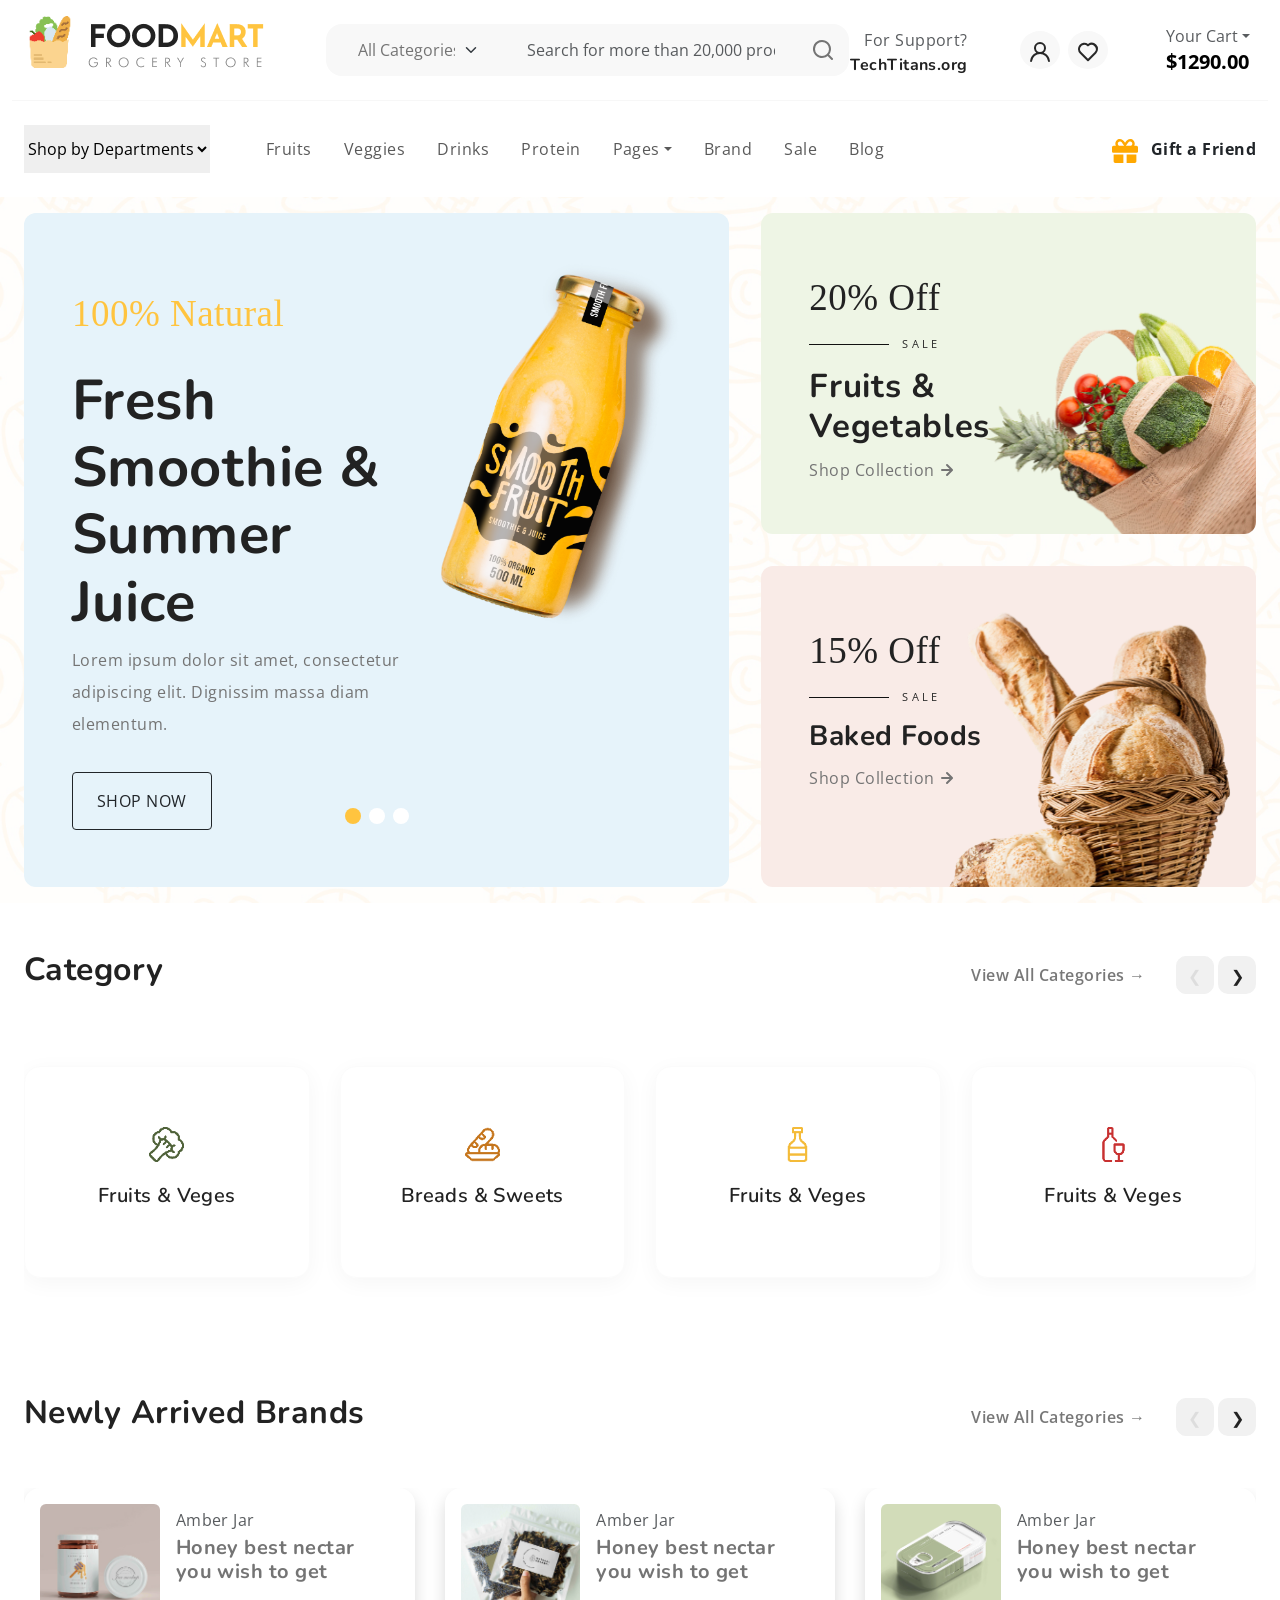
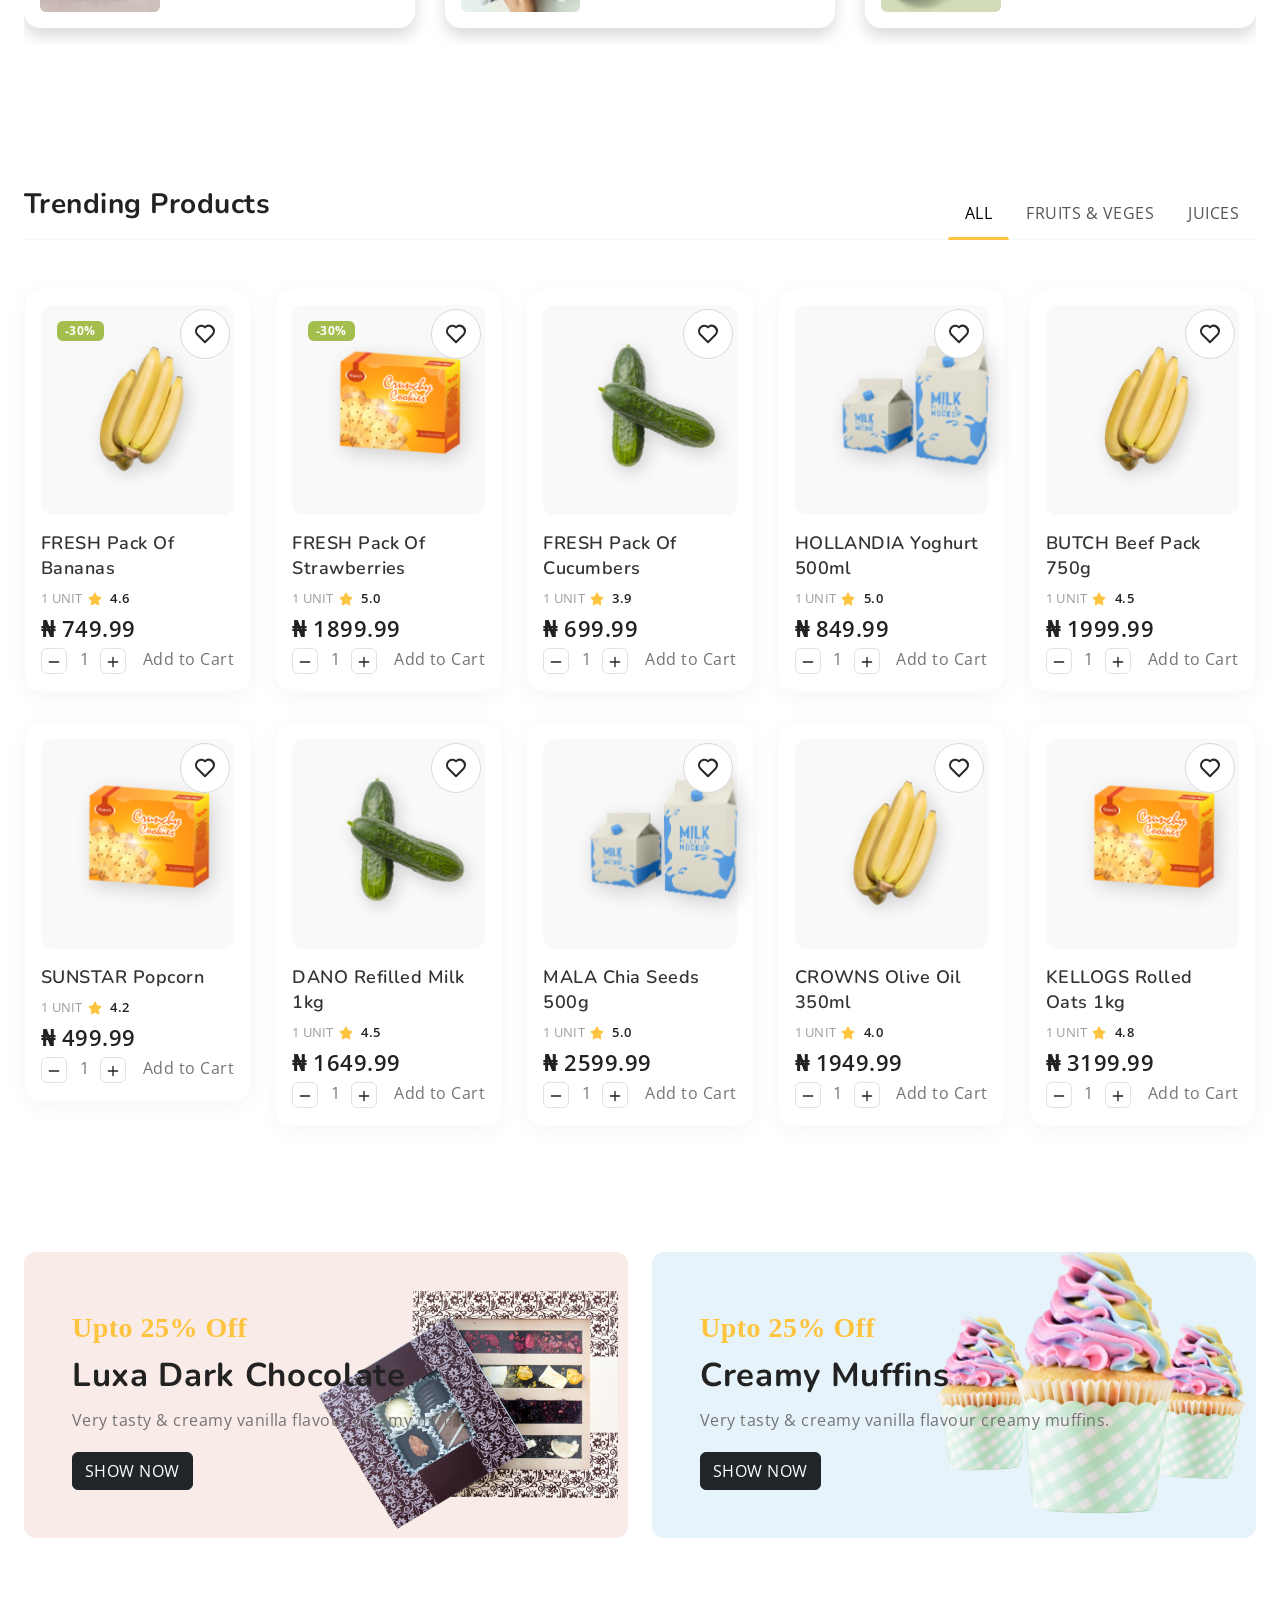
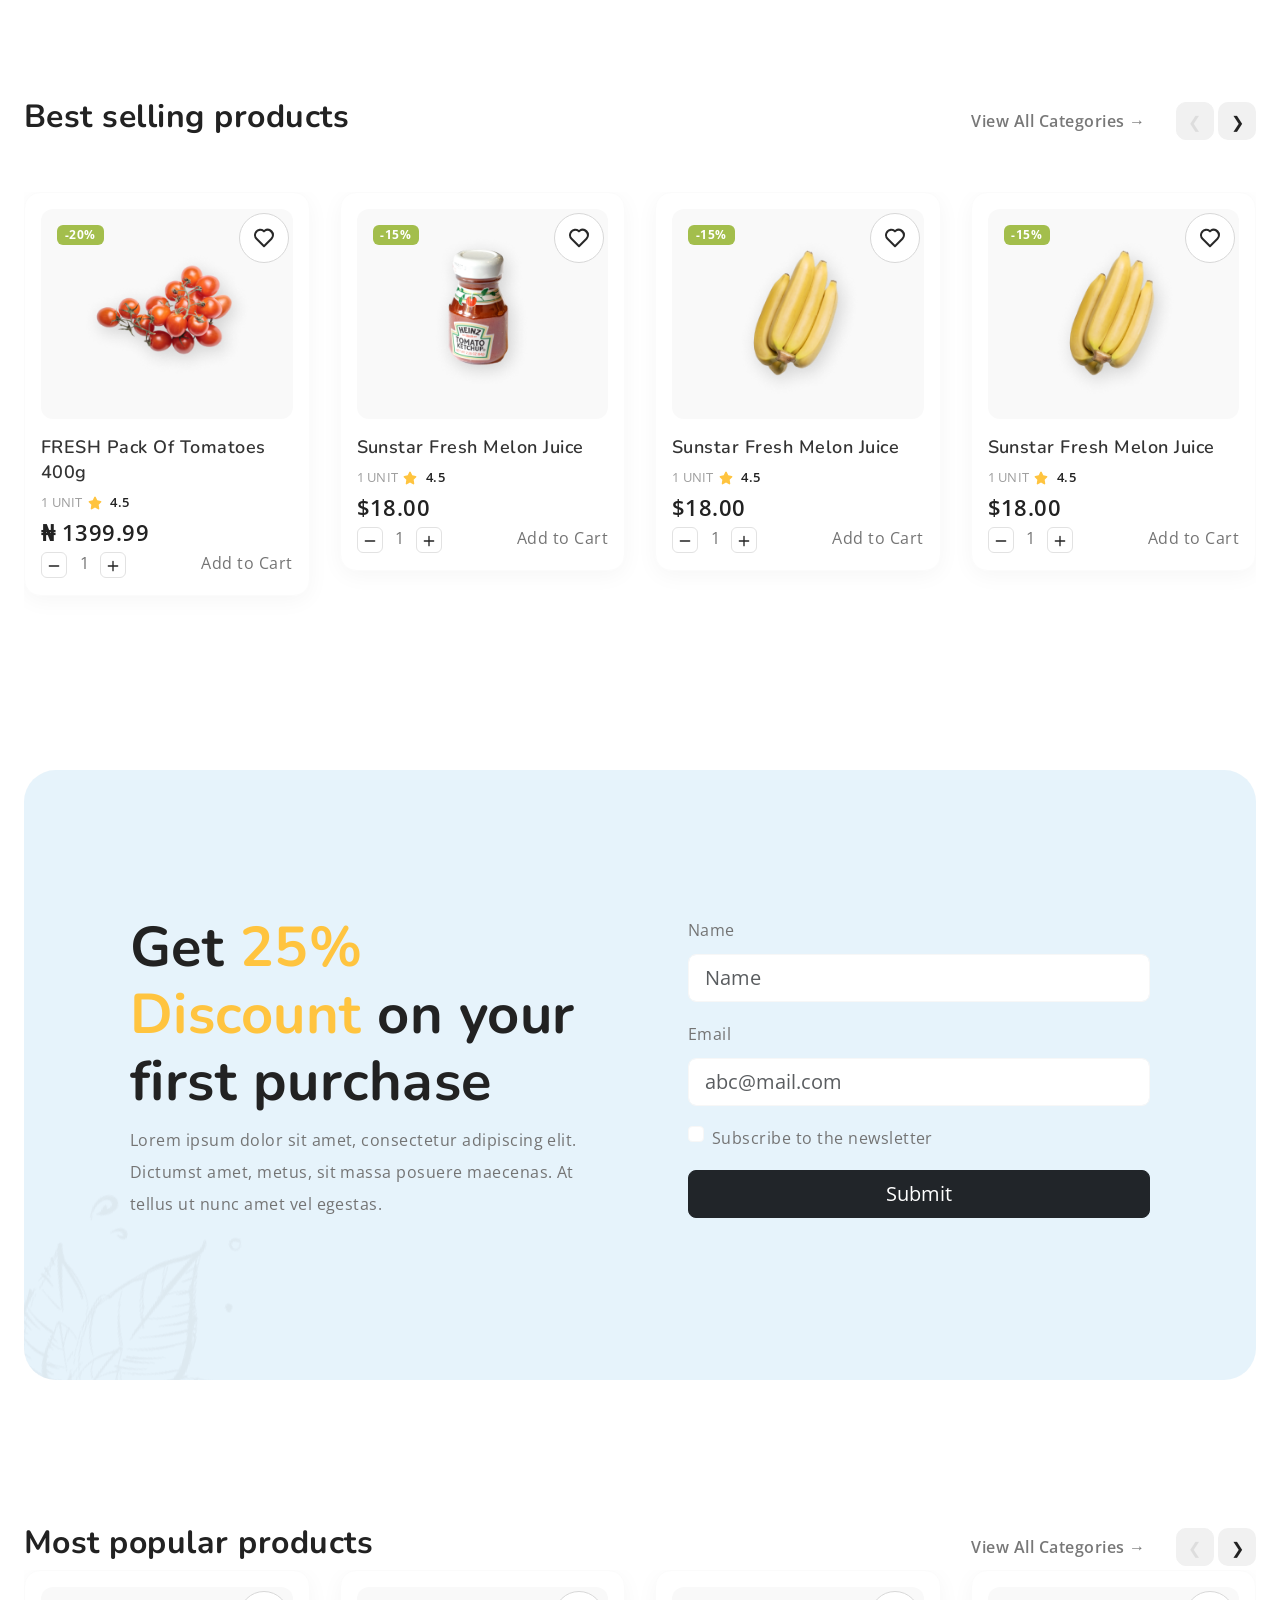
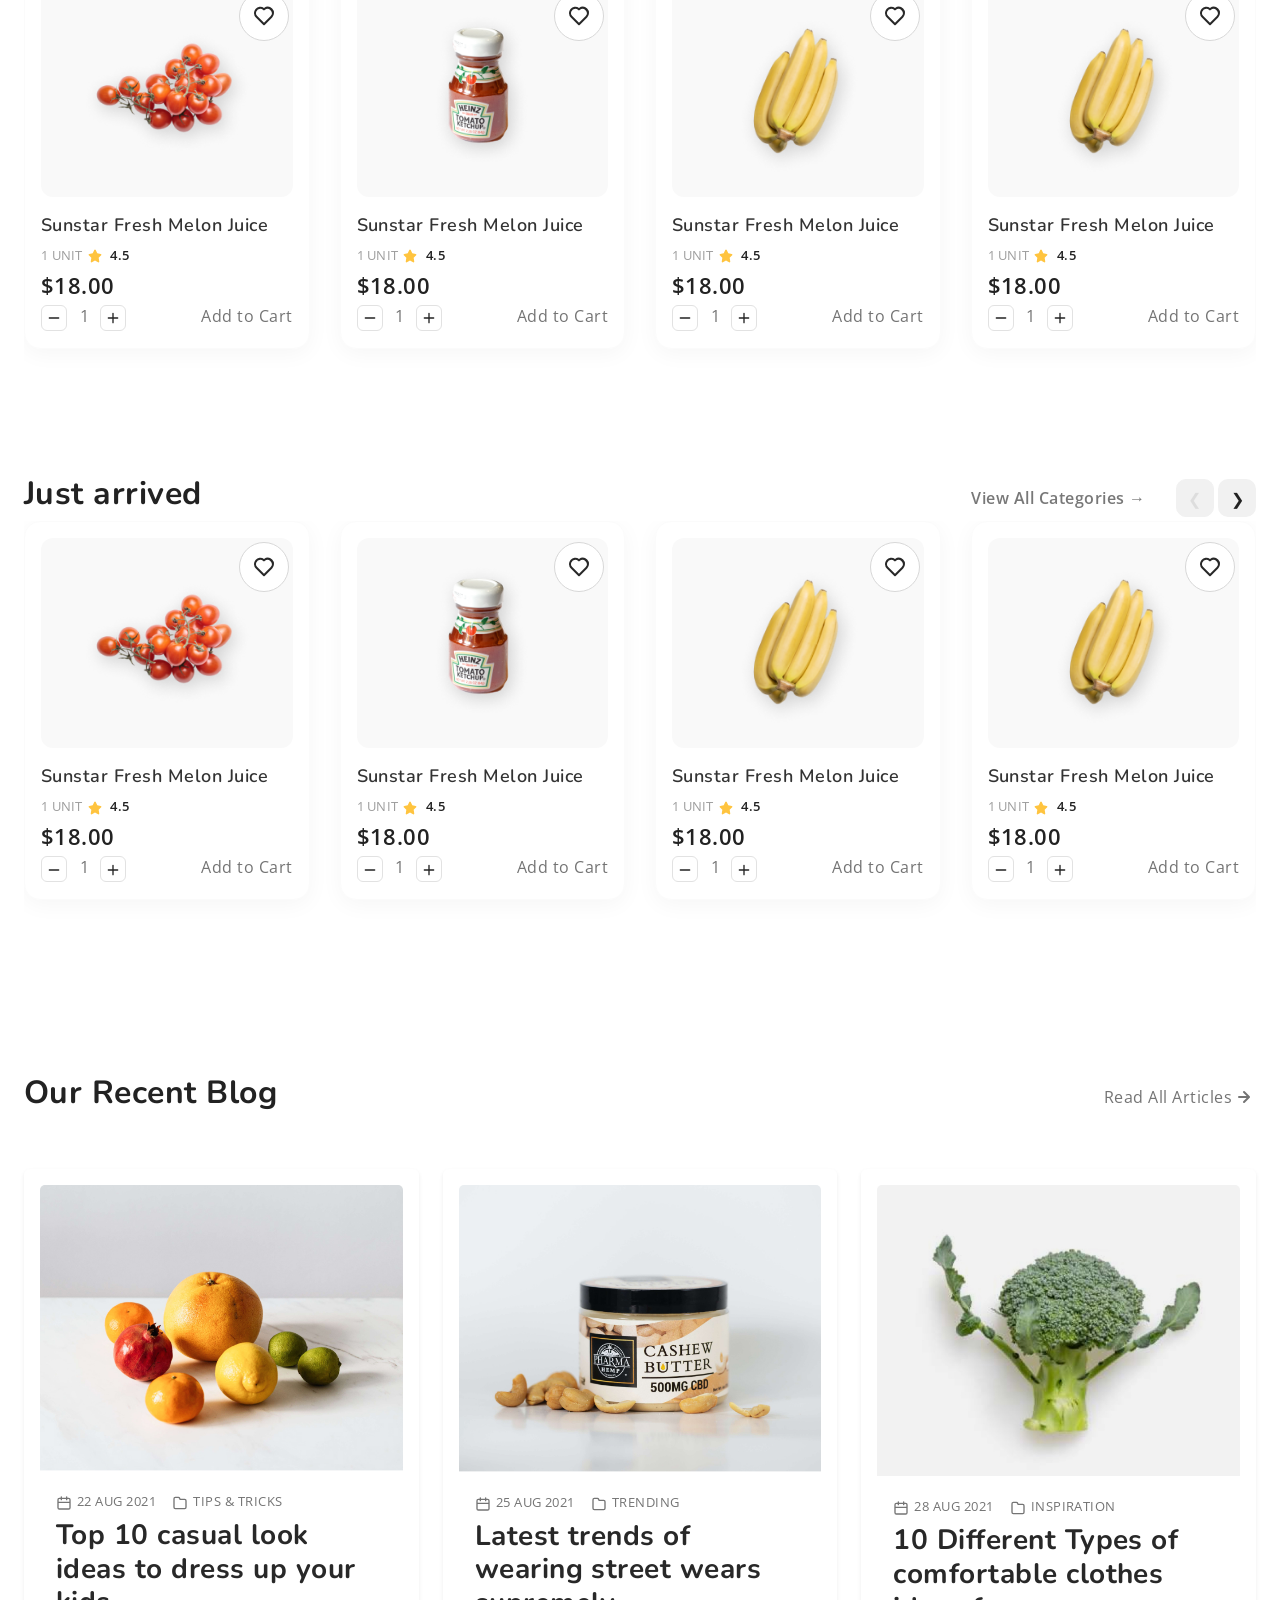
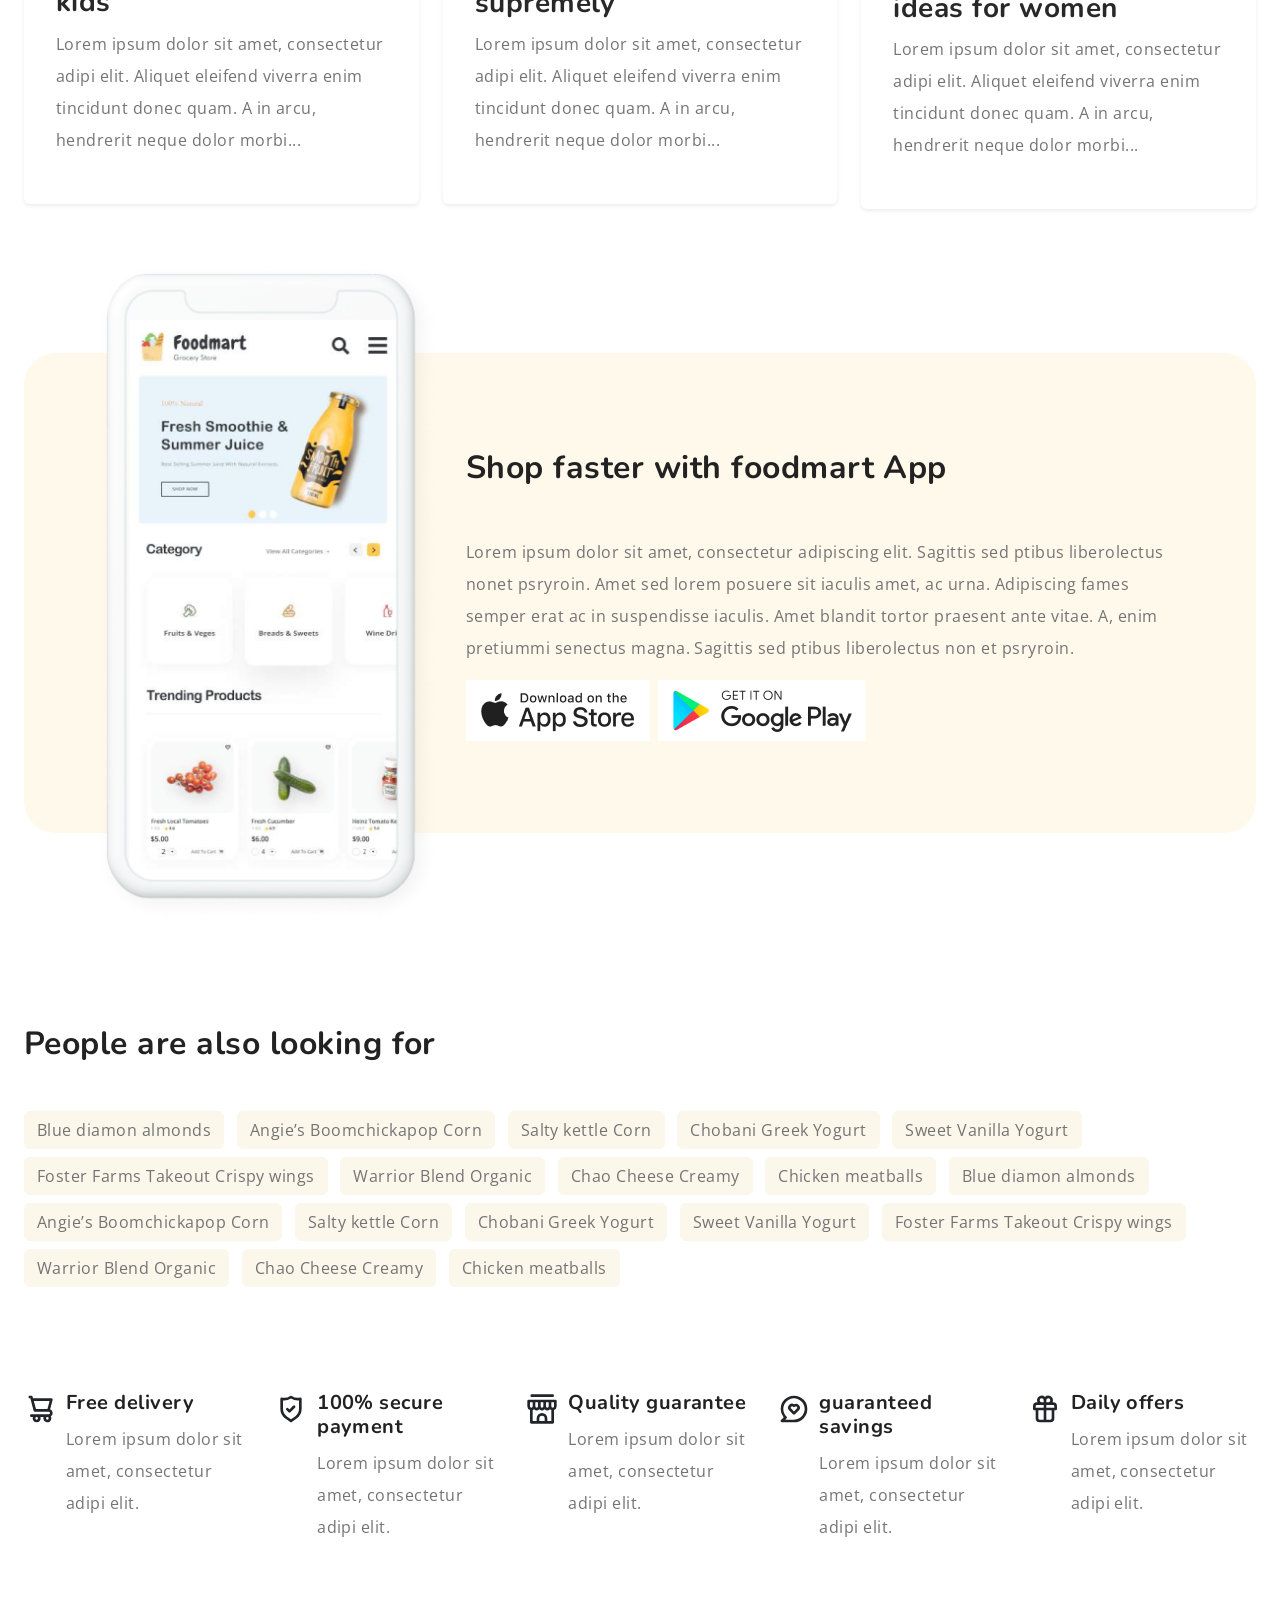
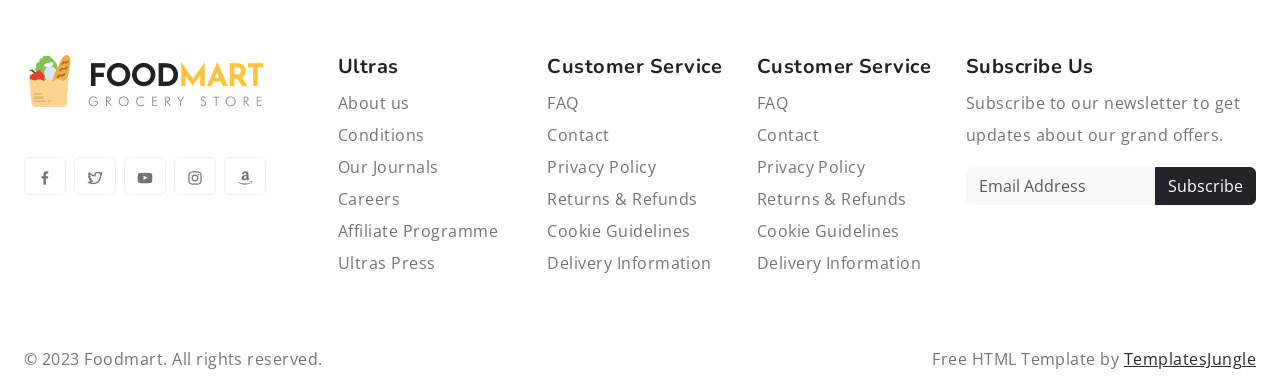
==== commit 8a4bceff: "Currency Fix" ====
--- a/index.html
+++ b/index.html
@@ -155,9 +155,15 @@
               <div class="col-md-4 d-none d-md-block">
                 <select class="form-select border-0 bg-transparent">
                   <option>All Categories</option>
-                  <option>Groceries</option>
-                  <option>Drinks</option>
-                  <option>Chocolates</option>
+                  <option>Grains</option>
+                  <option>Fruits</option>
+                  <option>Vegetables</option>
+                  <option>Oils</option>
+                  <option>Meat & Poultry</option>
+                  <option>Fish & Seafood</option>
+                  <option>Nuts & Seeds</option>
+                  <option>Dairy Foods</option>
+                  <option>Snacks & Drinks</option>
                 </select>
               </div>
               <div class="col-11 col-md-7">
@@ -174,7 +180,7 @@
           <div class="col-sm-8 col-lg-4 d-flex justify-content-end gap-5 align-items-center mt-4 mt-sm-0 justify-content-center justify-content-sm-end">
             <div class="support-box text-end d-none d-xl-block">
               <span class="fs-6 text-muted">For Support?</span>
-              <h5 class="mb-0">+980-34984089</h5>
+              <h6 class="mb-0">TechTitans.org</h6>
             </div>
 
             <ul class="d-flex justify-content-end list-unstyled m-0">
@@ -230,23 +236,26 @@
               
                   <select class="filter-categories border-0 mb-0 me-5">
                     <option>Shop by Departments</option>
-                    <option>Groceries</option>
-                    <option>Drinks</option>
-                    <option>Chocolates</option>
+                    <option>Fruits</option>
+                    <option>Vegetables</option>
+                    <option>Grains</option>
+                    <option>Oils</option>
+                    <option>Proteins</option>
+                    <option>Drinkables</option>
                   </select>
               
                   <ul class="navbar-nav justify-content-end menu-list list-unstyled d-flex gap-md-3 mb-0">
                     <li class="nav-item active">
-                      <a href="#women" class="nav-link">Women</a>
+                      <a href="#women" class="nav-link">Fruits</a>
                     </li>
                     <li class="nav-item dropdown">
-                      <a href="#men" class="nav-link">Men</a>
+                      <a href="#men" class="nav-link">Veggies</a>
                     </li>
                     <li class="nav-item">
-                      <a href="#kids" class="nav-link">Kids</a>
+                      <a href="#kids" class="nav-link">Drinks</a>
                     </li>
                     <li class="nav-item">
-                      <a href="#accessories" class="nav-link">Accessories</a>
+                      <a href="#accessories" class="nav-link">Protein</a>
                     </li>
                     <li class="nav-item dropdown">
                       <a class="nav-link dropdown-toggle" role="button" id="pages" data-bs-toggle="dropdown" aria-expanded="false">Pages</a>
@@ -284,7 +293,7 @@
             <div class="d-none d-lg-block">
               <a href="https://templatesjungle.gumroad.com/l/foodmart-bootstrap-html-template" target="_blank" class="nav-link btn-coupon-code">
                 <img src="images/gift.svg" alt="gift icon">
-                <strong class="ms-2 text-dark">Get PRO Version</strong>
+                <strong class="ms-2 text-dark">Gift a Friend</strong>
               </a>
             </div>
           </div>
@@ -369,7 +378,7 @@
 
                   <div class="content-wrapper col-md-7">
                     <div class="categories sale mb-3 pb-3">15% off</div>
-                    <h3 class="item-title">Baked Products</h3>
+                    <h3 class="item-title">Baked Foods</h3>
                     <a href="#" class="d-flex align-items-center nav-link">Shop Collection <svg width="24" height="24"><use xlink:href="#arrow-right"></use></svg></a>
                   </div>
 
@@ -623,9 +632,9 @@
                             <img src="images/thumb-bananas.png"  class="tab-image">
                           </a>
                         </figure>
-                        <h3>Sunstar Fresh Melon Juice</h3>
-                        <span class="qty">1 Unit</span><span class="rating"><svg width="24" height="24" class="text-primary"><use xlink:href="#star-solid"></use></svg> 4.5</span>
-                        <span class="price">$18.00</span>
+                        <h3>FRESH Pack of Bananas</h3>
+                        <span class="qty">1 Unit</span><span class="rating"><svg width="24" height="24" class="text-primary"><use xlink:href="#star-solid"></use></svg> 4.6</span>
+                        <span class="price">&#8358 749.99</span>
                         <div class="d-flex align-items-center justify-content-between">
                           <div class="input-group product-qty">
                               <span class="input-group-btn">
@@ -654,9 +663,9 @@
                             <img src="images/thumb-biscuits.png"  class="tab-image">
                           </a>
                         </figure>
-                        <h3>Sunstar Fresh Melon Juice</h3>
-                        <span class="qty">1 Unit</span><span class="rating"><svg width="24" height="24" class="text-primary"><use xlink:href="#star-solid"></use></svg> 4.5</span>
-                        <span class="price">$18.00</span>
+                        <h3>FRESH Pack of Strawberries</h3>
+                        <span class="qty">1 Unit</span><span class="rating"><svg width="24" height="24" class="text-primary"><use xlink:href="#star-solid"></use></svg> 5.0</span>
+                        <span class="price">&#8358 1899.99</span>
                         <div class="d-flex align-items-center justify-content-between">
                           <div class="input-group product-qty">
                               <span class="input-group-btn">
@@ -684,9 +693,9 @@
                             <img src="images/thumb-cucumber.png"  class="tab-image">
                           </a>
                         </figure>
-                        <h3>Sunstar Fresh Melon Juice</h3>
-                        <span class="qty">1 Unit</span><span class="rating"><svg width="24" height="24" class="text-primary"><use xlink:href="#star-solid"></use></svg> 4.5</span>
-                        <span class="price">$18.00</span>
+                        <h3>FRESH Pack of Cucumbers</h3>
+                        <span class="qty">1 Unit</span><span class="rating"><svg width="24" height="24" class="text-primary"><use xlink:href="#star-solid"></use></svg> 3.9</span>
+                        <span class="price">&#8358 699.99</span>
                         <div class="d-flex align-items-center justify-content-between">
                           <div class="input-group product-qty">
                               <span class="input-group-btn">
@@ -714,9 +723,9 @@
                             <img src="images/thumb-milk.png"  class="tab-image">
                           </a>
                         </figure>
-                        <h3>Sunstar Fresh Melon Juice</h3>
-                        <span class="qty">1 Unit</span><span class="rating"><svg width="24" height="24" class="text-primary"><use xlink:href="#star-solid"></use></svg> 4.5</span>
-                        <span class="price">$18.00</span>
+                        <h3>HOLLANDIA Yoghurt 500ml</h3>
+                        <span class="qty">1 Unit</span><span class="rating"><svg width="24" height="24" class="text-primary"><use xlink:href="#star-solid"></use></svg> 5.0</span>
+                        <span class="price">&#8358 849.99</span>
                         <div class="d-flex align-items-center justify-content-between">
                           <div class="input-group product-qty">
                               <span class="input-group-btn">
@@ -744,9 +753,9 @@
                             <img src="images/thumb-bananas.png"  class="tab-image">
                           </a>
                         </figure>
-                        <h3>Sunstar Fresh Melon Juice</h3>
+                        <h3>BUTCH Beef Pack 750g</h3>
                         <span class="qty">1 Unit</span><span class="rating"><svg width="24" height="24" class="text-primary"><use xlink:href="#star-solid"></use></svg> 4.5</span>
-                        <span class="price">$18.00</span>
+                        <span class="price">&#8358 1999.99</span>
                         <div class="d-flex align-items-center justify-content-between">
                           <div class="input-group product-qty">
                               <span class="input-group-btn">
@@ -774,9 +783,9 @@
                             <img src="images/thumb-biscuits.png"  class="tab-image">
                           </a>
                         </figure>
-                        <h3>Sunstar Fresh Melon Juice</h3>
-                        <span class="qty">1 Unit</span><span class="rating"><svg width="24" height="24" class="text-primary"><use xlink:href="#star-solid"></use></svg> 4.5</span>
-                        <span class="price">$18.00</span>
+                        <h3>SUNSTAR Popcorn</h3>
+                        <span class="qty">1 Unit</span><span class="rating"><svg width="24" height="24" class="text-primary"><use xlink:href="#star-solid"></use></svg> 4.2</span>
+                        <span class="price">&#8358 499.99</span>
                         <div class="d-flex align-items-center justify-content-between">
                           <div class="input-group product-qty">
                               <span class="input-group-btn">
@@ -804,9 +813,9 @@
                             <img src="images/thumb-cucumber.png"  class="tab-image">
                           </a>
                         </figure>
-                        <h3>Sunstar Fresh Melon Juice</h3>
+                        <h3>DANO Refilled Milk 1kg</h3>
                         <span class="qty">1 Unit</span><span class="rating"><svg width="24" height="24" class="text-primary"><use xlink:href="#star-solid"></use></svg> 4.5</span>
-                        <span class="price">$18.00</span>
+                        <span class="price">&#8358 1649.99</span>
                         <div class="d-flex align-items-center justify-content-between">
                           <div class="input-group product-qty">
                               <span class="input-group-btn">
@@ -834,9 +843,9 @@
                             <img src="images/thumb-milk.png"  class="tab-image">
                           </a>
                         </figure>
-                        <h3>Sunstar Fresh Melon Juice</h3>
-                        <span class="qty">1 Unit</span><span class="rating"><svg width="24" height="24" class="text-primary"><use xlink:href="#star-solid"></use></svg> 4.5</span>
-                        <span class="price">$18.00</span>
+                        <h3>MALA Chia Seeds 500g</h3>
+                        <span class="qty">1 Unit</span><span class="rating"><svg width="24" height="24" class="text-primary"><use xlink:href="#star-solid"></use></svg> 5.0</span>
+                        <span class="price">&#8358 2599.99</span>
                         <div class="d-flex align-items-center justify-content-between">
                           <div class="input-group product-qty">
                               <span class="input-group-btn">
@@ -864,9 +873,9 @@
                             <img src="images/thumb-bananas.png"  class="tab-image">
                           </a>
                         </figure>
-                        <h3>Sunstar Fresh Melon Juice</h3>
-                        <span class="qty">1 Unit</span><span class="rating"><svg width="24" height="24" class="text-primary"><use xlink:href="#star-solid"></use></svg> 4.5</span>
-                        <span class="price">$18.00</span>
+                        <h3>CROWNS Olive Oil 350ml</h3>
+                        <span class="qty">1 Unit</span><span class="rating"><svg width="24" height="24" class="text-primary"><use xlink:href="#star-solid"></use></svg> 4.0</span>
+                        <span class="price">&#8358 1949.99</span>
                         <div class="d-flex align-items-center justify-content-between">
                           <div class="input-group product-qty">
                               <span class="input-group-btn">
@@ -894,9 +903,9 @@
                             <img src="images/thumb-biscuits.png"  class="tab-image">
                           </a>
                         </figure>
-                        <h3>Sunstar Fresh Melon Juice</h3>
-                        <span class="qty">1 Unit</span><span class="rating"><svg width="24" height="24" class="text-primary"><use xlink:href="#star-solid"></use></svg> 4.5</span>
-                        <span class="price">$18.00</span>
+                        <h3>KELLOGS Rolled Oats 1kg</h3>
+                        <span class="qty">1 Unit</span><span class="rating"><svg width="24" height="24" class="text-primary"><use xlink:href="#star-solid"></use></svg> 4.8</span>
+                        <span class="price">&#8358 3199.99</span>
                         <div class="d-flex align-items-center justify-content-between">
                           <div class="input-group product-qty">
                               <span class="input-group-btn">
@@ -936,7 +945,7 @@
                         </figure>
                         <h3>Sunstar Fresh Melon Juice</h3>
                         <span class="qty">1 Unit</span><span class="rating"><svg width="24" height="24" class="text-primary"><use xlink:href="#star-solid"></use></svg> 4.5</span>
-                        <span class="price">$18.00</span>
+                        <span class="price">&#8358 18.00</span>
                         <div class="d-flex align-items-center justify-content-between">
                           <div class="input-group product-qty">
                               <span class="input-group-btn">
@@ -967,7 +976,7 @@
                         </figure>
                         <h3>Sunstar Fresh Melon Juice</h3>
                         <span class="qty">1 Unit</span><span class="rating"><svg width="24" height="24" class="text-primary"><use xlink:href="#star-solid"></use></svg> 4.5</span>
-                        <span class="price">$18.00</span>
+                        <span class="price">&#8358 18.00</span>
                         <div class="d-flex align-items-center justify-content-between">
                           <div class="input-group product-qty">
                               <span class="input-group-btn">
@@ -998,7 +1007,7 @@
                         </figure>
                         <h3>Sunstar Fresh Melon Juice</h3>
                         <span class="qty">1 Unit</span><span class="rating"><svg width="24" height="24" class="text-primary"><use xlink:href="#star-solid"></use></svg> 4.5</span>
-                        <span class="price">$18.00</span>
+                        <span class="price">&#8358 18.00</span>
                         <div class="d-flex align-items-center justify-content-between">
                           <div class="input-group product-qty">
                               <span class="input-group-btn">
@@ -1028,7 +1037,7 @@
                         </figure>
                         <h3>Sunstar Fresh Melon Juice</h3>
                         <span class="qty">1 Unit</span><span class="rating"><svg width="24" height="24" class="text-primary"><use xlink:href="#star-solid"></use></svg> 4.5</span>
-                        <span class="price">$18.00</span>
+                        <span class="price">&#8358 18.00</span>
                         <div class="d-flex align-items-center justify-content-between">
                           <div class="input-group product-qty">
                               <span class="input-group-btn">
@@ -1058,7 +1067,7 @@
                         </figure>
                         <h3>Sunstar Fresh Melon Juice</h3>
                         <span class="qty">1 Unit</span><span class="rating"><svg width="24" height="24" class="text-primary"><use xlink:href="#star-solid"></use></svg> 4.5</span>
-                        <span class="price">$18.00</span>
+                        <span class="price">&#8358 18.00</span>
                         <div class="d-flex align-items-center justify-content-between">
                           <div class="input-group product-qty">
                               <span class="input-group-btn">
@@ -1088,7 +1097,7 @@
                         </figure>
                         <h3>Sunstar Fresh Melon Juice</h3>
                         <span class="qty">1 Unit</span><span class="rating"><svg width="24" height="24" class="text-primary"><use xlink:href="#star-solid"></use></svg> 4.5</span>
-                        <span class="price">$18.00</span>
+                        <span class="price">&#8358 18.00</span>
                         <div class="d-flex align-items-center justify-content-between">
                           <div class="input-group product-qty">
                               <span class="input-group-btn">
@@ -1126,7 +1135,7 @@
                         </figure>
                         <h3>Sunstar Fresh Melon Juice</h3>
                         <span class="qty">1 Unit</span><span class="rating"><svg width="24" height="24" class="text-primary"><use xlink:href="#star-solid"></use></svg> 4.5</span>
-                        <span class="price">$18.00</span>
+                        <span class="price">&#8358 18.00</span>
                         <div class="d-flex align-items-center justify-content-between">
                           <div class="input-group product-qty">
                               <span class="input-group-btn">
@@ -1156,7 +1165,7 @@
                         </figure>
                         <h3>Sunstar Fresh Melon Juice</h3>
                         <span class="qty">1 Unit</span><span class="rating"><svg width="24" height="24" class="text-primary"><use xlink:href="#star-solid"></use></svg> 4.5</span>
-                        <span class="price">$18.00</span>
+                        <span class="price">&#8358 18.00</span>
                         <div class="d-flex align-items-center justify-content-between">
                           <div class="input-group product-qty">
                               <span class="input-group-btn">
@@ -1186,7 +1195,7 @@
                         </figure>
                         <h3>Sunstar Fresh Melon Juice</h3>
                         <span class="qty">1 Unit</span><span class="rating"><svg width="24" height="24" class="text-primary"><use xlink:href="#star-solid"></use></svg> 4.5</span>
-                        <span class="price">$18.00</span>
+                        <span class="price">&#8358 18.00</span>
                         <div class="d-flex align-items-center justify-content-between">
                           <div class="input-group product-qty">
                               <span class="input-group-btn">
@@ -1216,7 +1225,7 @@
                         </figure>
                         <h3>Sunstar Fresh Melon Juice</h3>
                         <span class="qty">1 Unit</span><span class="rating"><svg width="24" height="24" class="text-primary"><use xlink:href="#star-solid"></use></svg> 4.5</span>
-                        <span class="price">$18.00</span>
+                        <span class="price">&#8358 18.00</span>
                         <div class="d-flex align-items-center justify-content-between">
                           <div class="input-group product-qty">
                               <span class="input-group-btn">
@@ -1246,7 +1255,7 @@
                         </figure>
                         <h3>Sunstar Fresh Melon Juice</h3>
                         <span class="qty">1 Unit</span><span class="rating"><svg width="24" height="24" class="text-primary"><use xlink:href="#star-solid"></use></svg> 4.5</span>
-                        <span class="price">$18.00</span>
+                        <span class="price">&#8358 18.00</span>
                         <div class="d-flex align-items-center justify-content-between">
                           <div class="input-group product-qty">
                               <span class="input-group-btn">
@@ -1276,7 +1285,7 @@
                         </figure>
                         <h3>Sunstar Fresh Melon Juice</h3>
                         <span class="qty">1 Unit</span><span class="rating"><svg width="24" height="24" class="text-primary"><use xlink:href="#star-solid"></use></svg> 4.5</span>
-                        <span class="price">$18.00</span>
+                        <span class="price">&#8358 18.00</span>
                         <div class="d-flex align-items-center justify-content-between">
                           <div class="input-group product-qty">
                               <span class="input-group-btn">
@@ -1371,16 +1380,16 @@
               <div class="swiper-wrapper">
                 
                 <div class="product-item swiper-slide">
-                  <span class="badge bg-success position-absolute m-3">-15%</span>
+                  <span class="badge bg-success position-absolute m-3">-20%</span>
                   <a href="#" class="btn-wishlist"><svg width="24" height="24"><use xlink:href="#heart"></use></svg></a>
                   <figure>
                     <a href="single-product.html" title="Product Title">
                       <img src="images/thumb-tomatoes.png"  class="tab-image">
                     </a>
                   </figure>
-                  <h3>Sunstar Fresh Melon Juice</h3>
+                  <h3>FRESH Pack of Tomatoes 400g</h3>
                   <span class="qty">1 Unit</span><span class="rating"><svg width="24" height="24" class="text-primary"><use xlink:href="#star-solid"></use></svg> 4.5</span>
-                  <span class="price">$18.00</span>
+                  <span class="price">&#8358 1399.99</span>
                   <div class="d-flex align-items-center justify-content-between">
                     <div class="input-group product-qty">
                         <span class="input-group-btn">
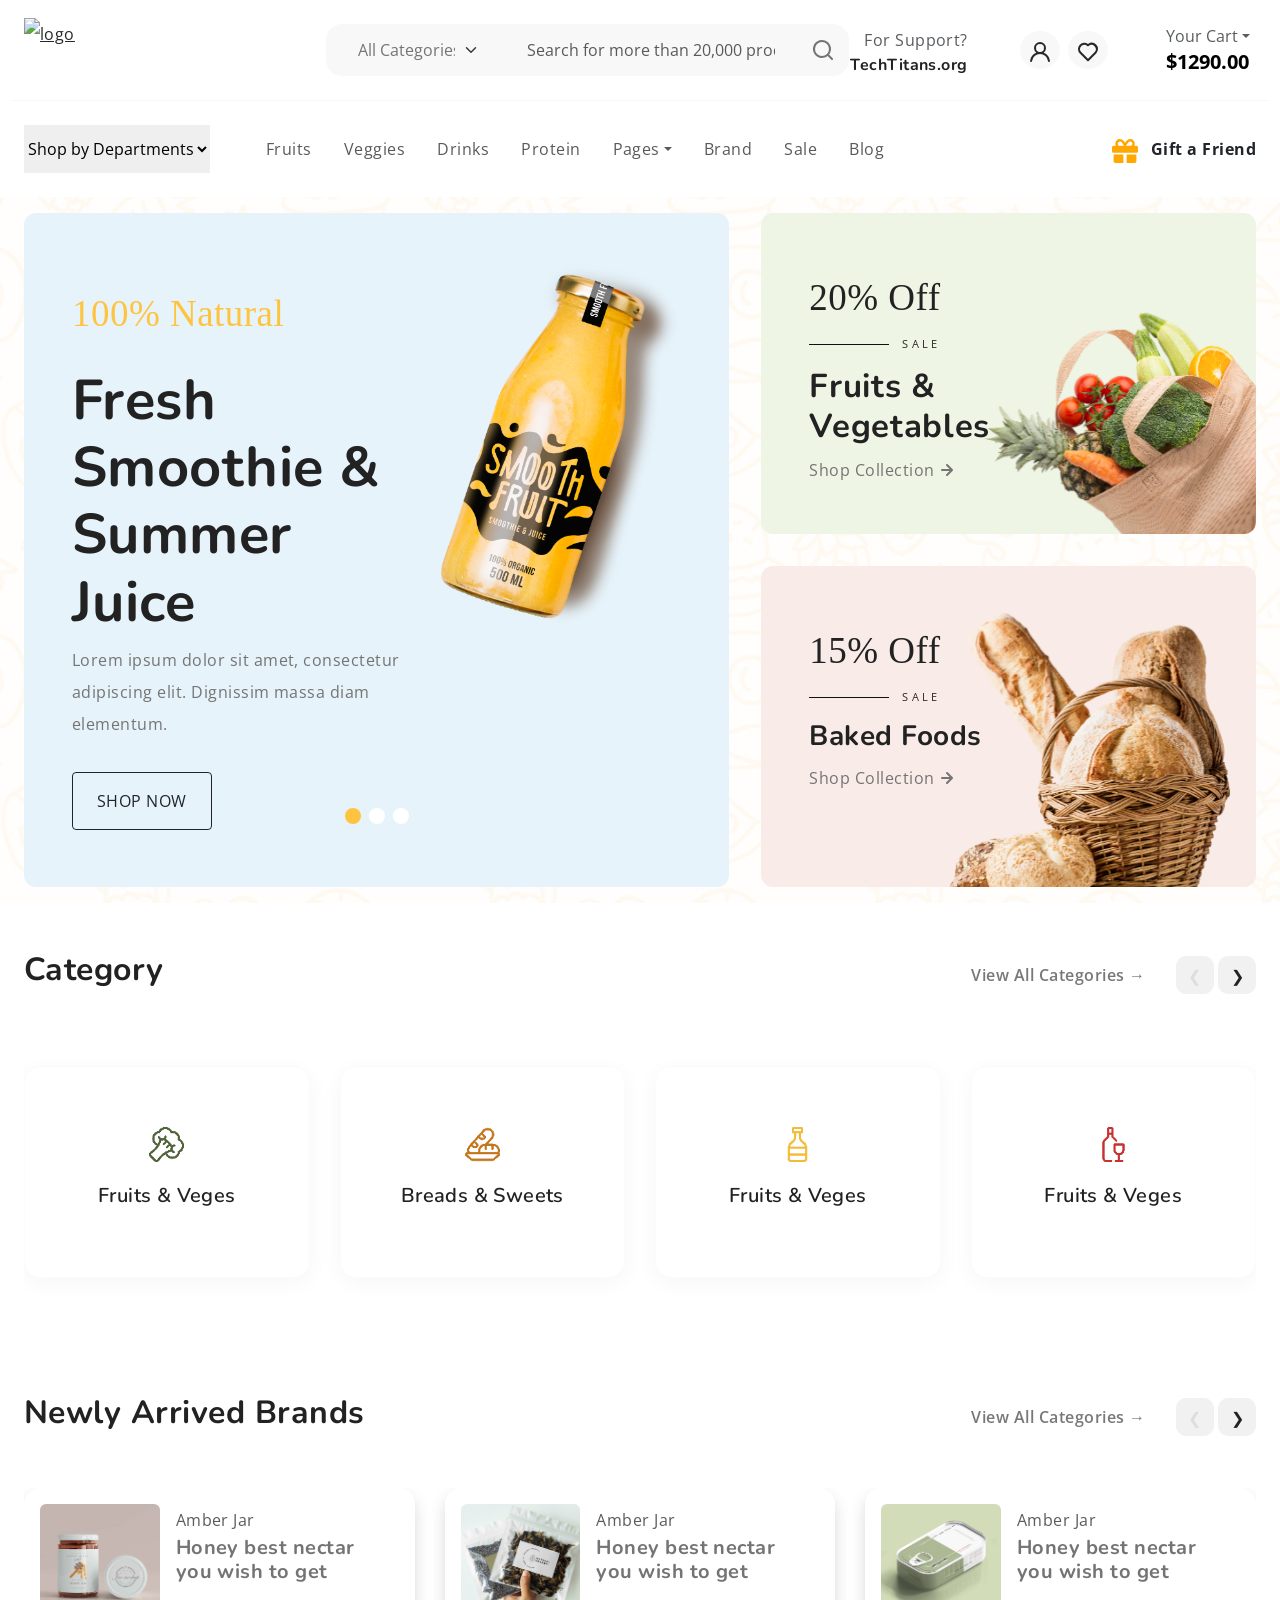
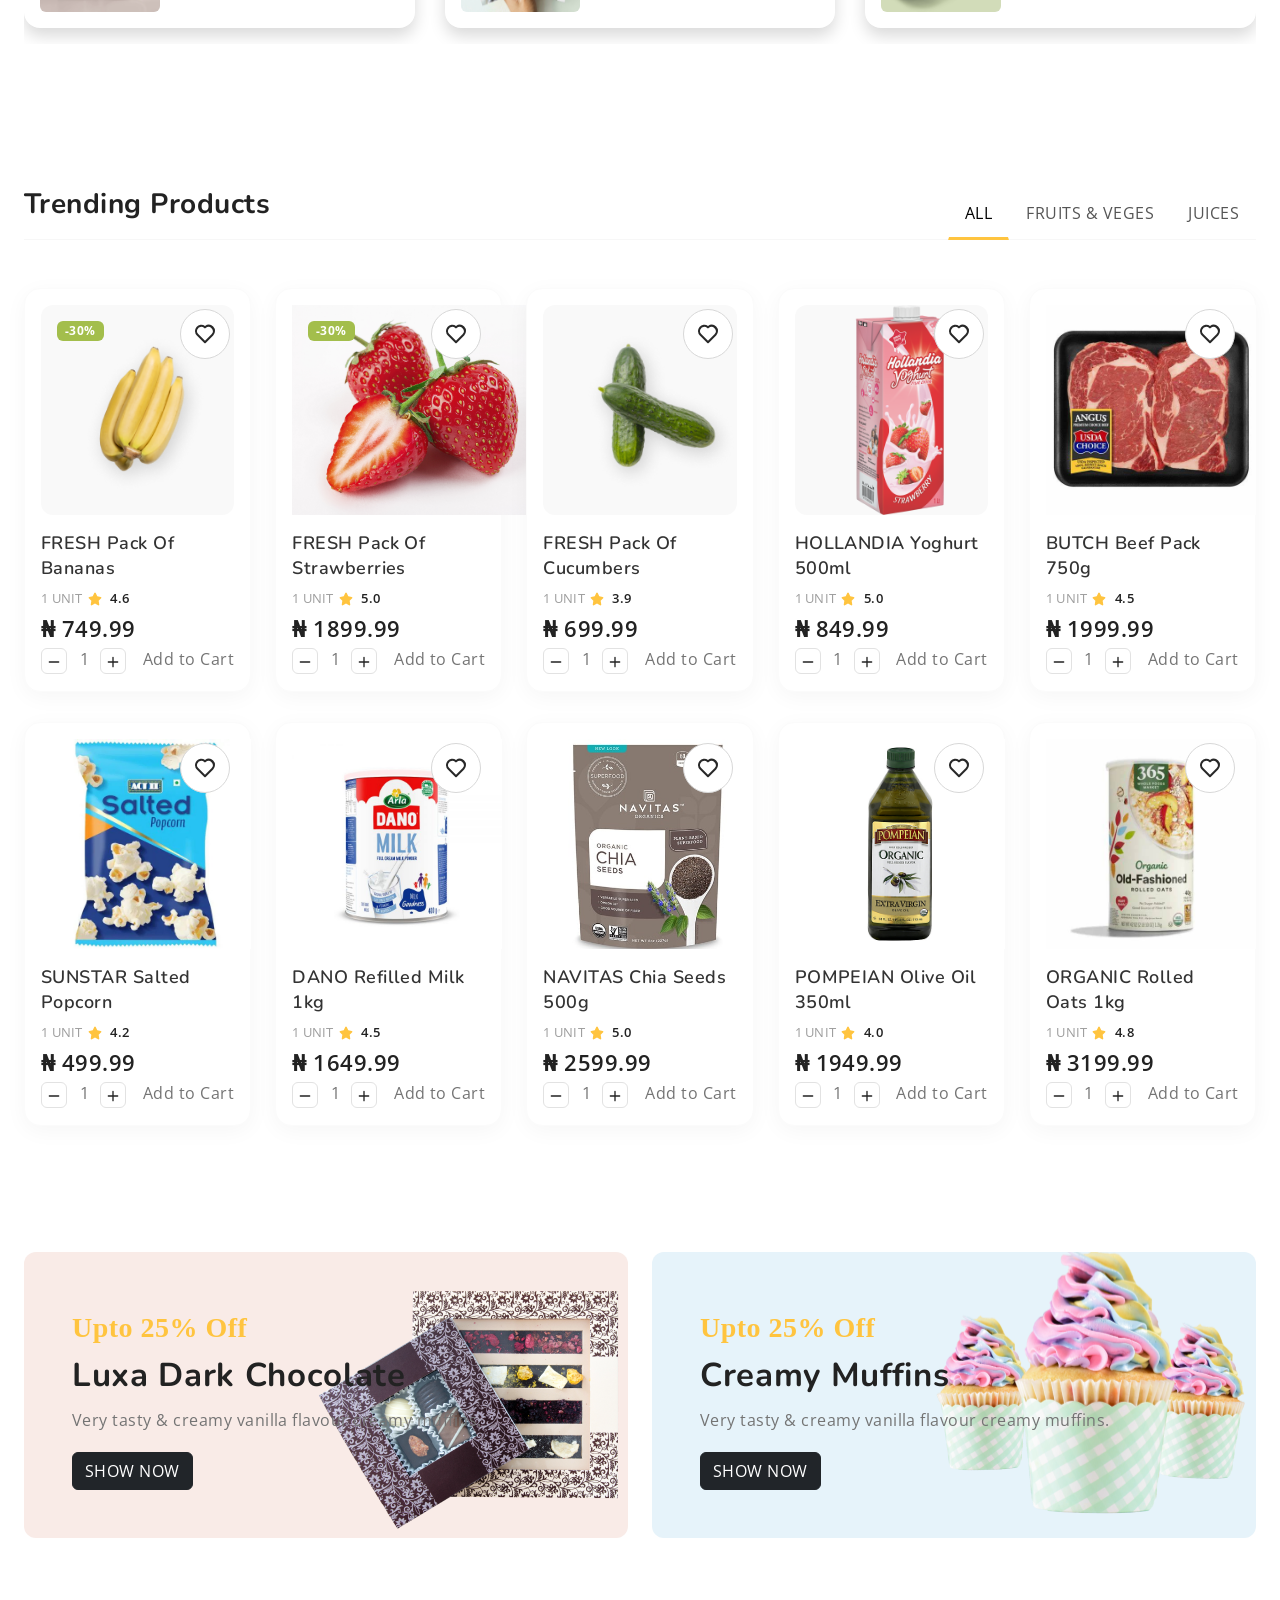
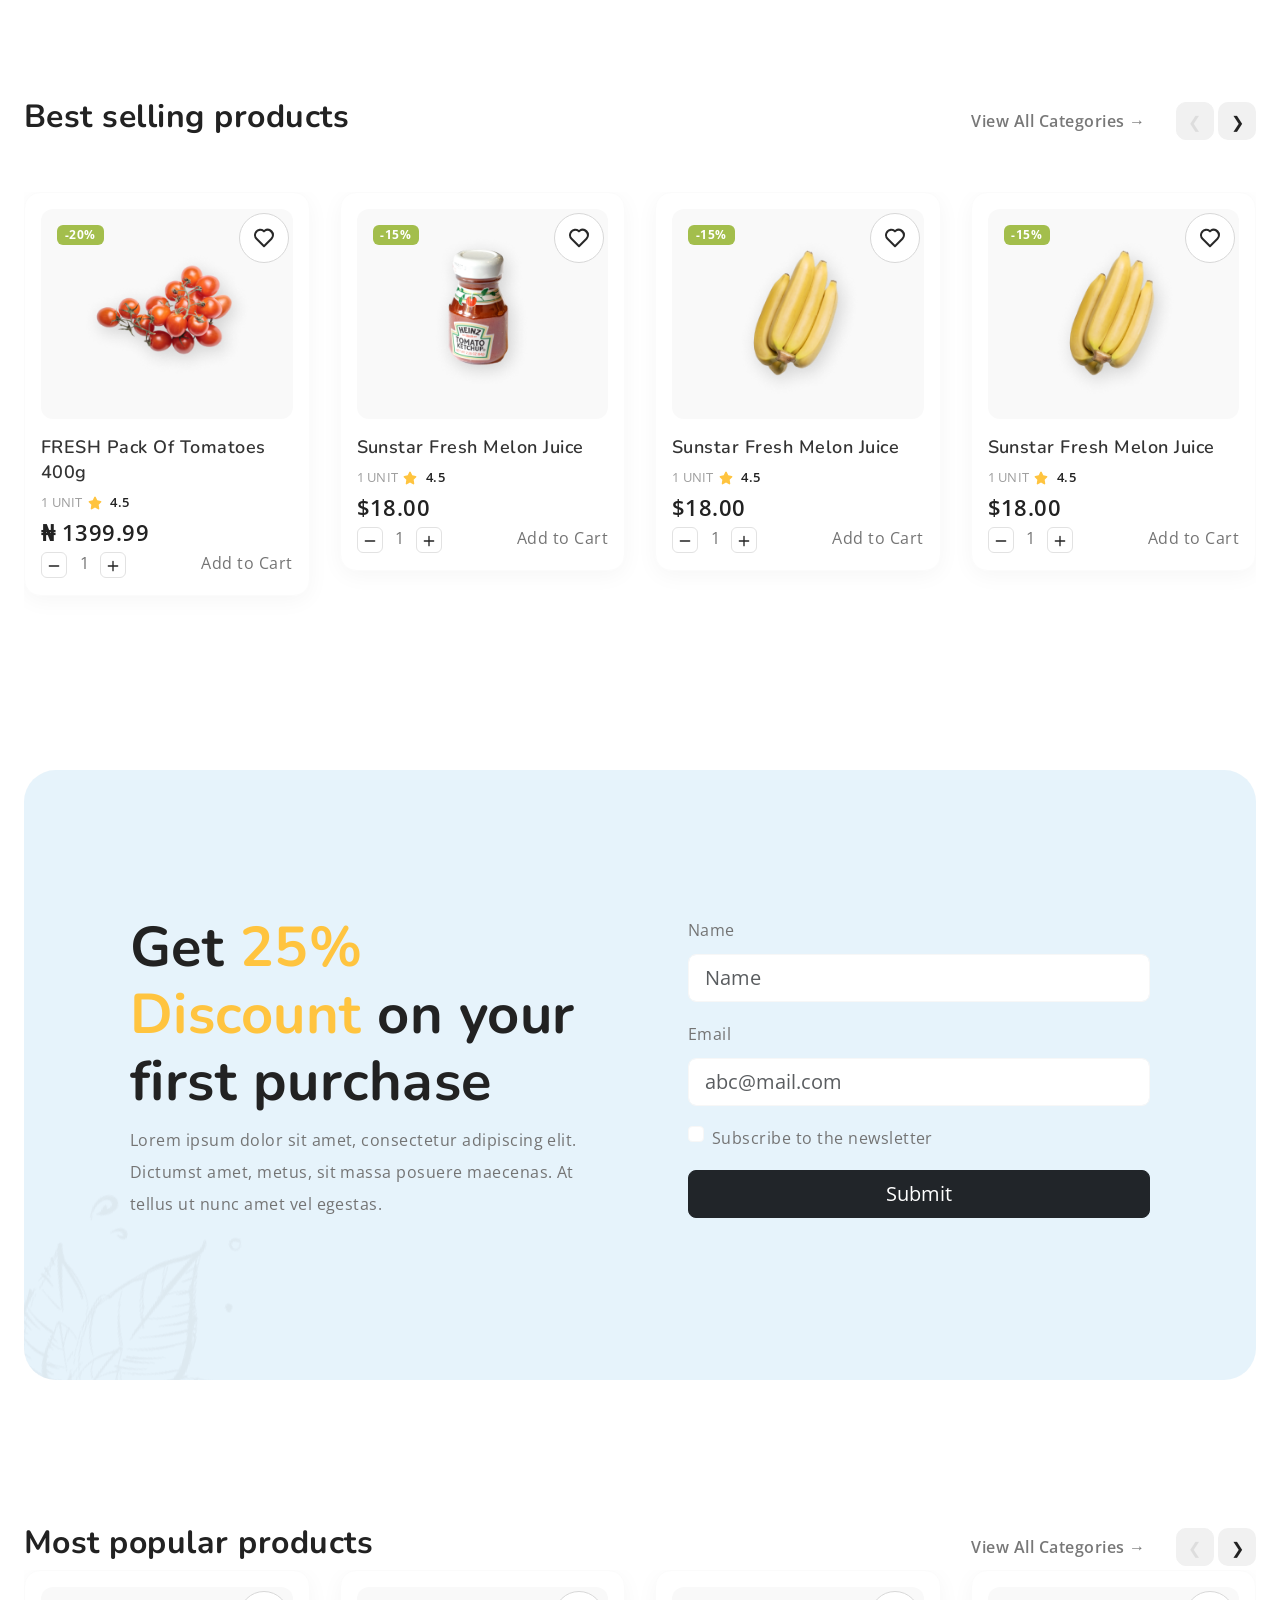
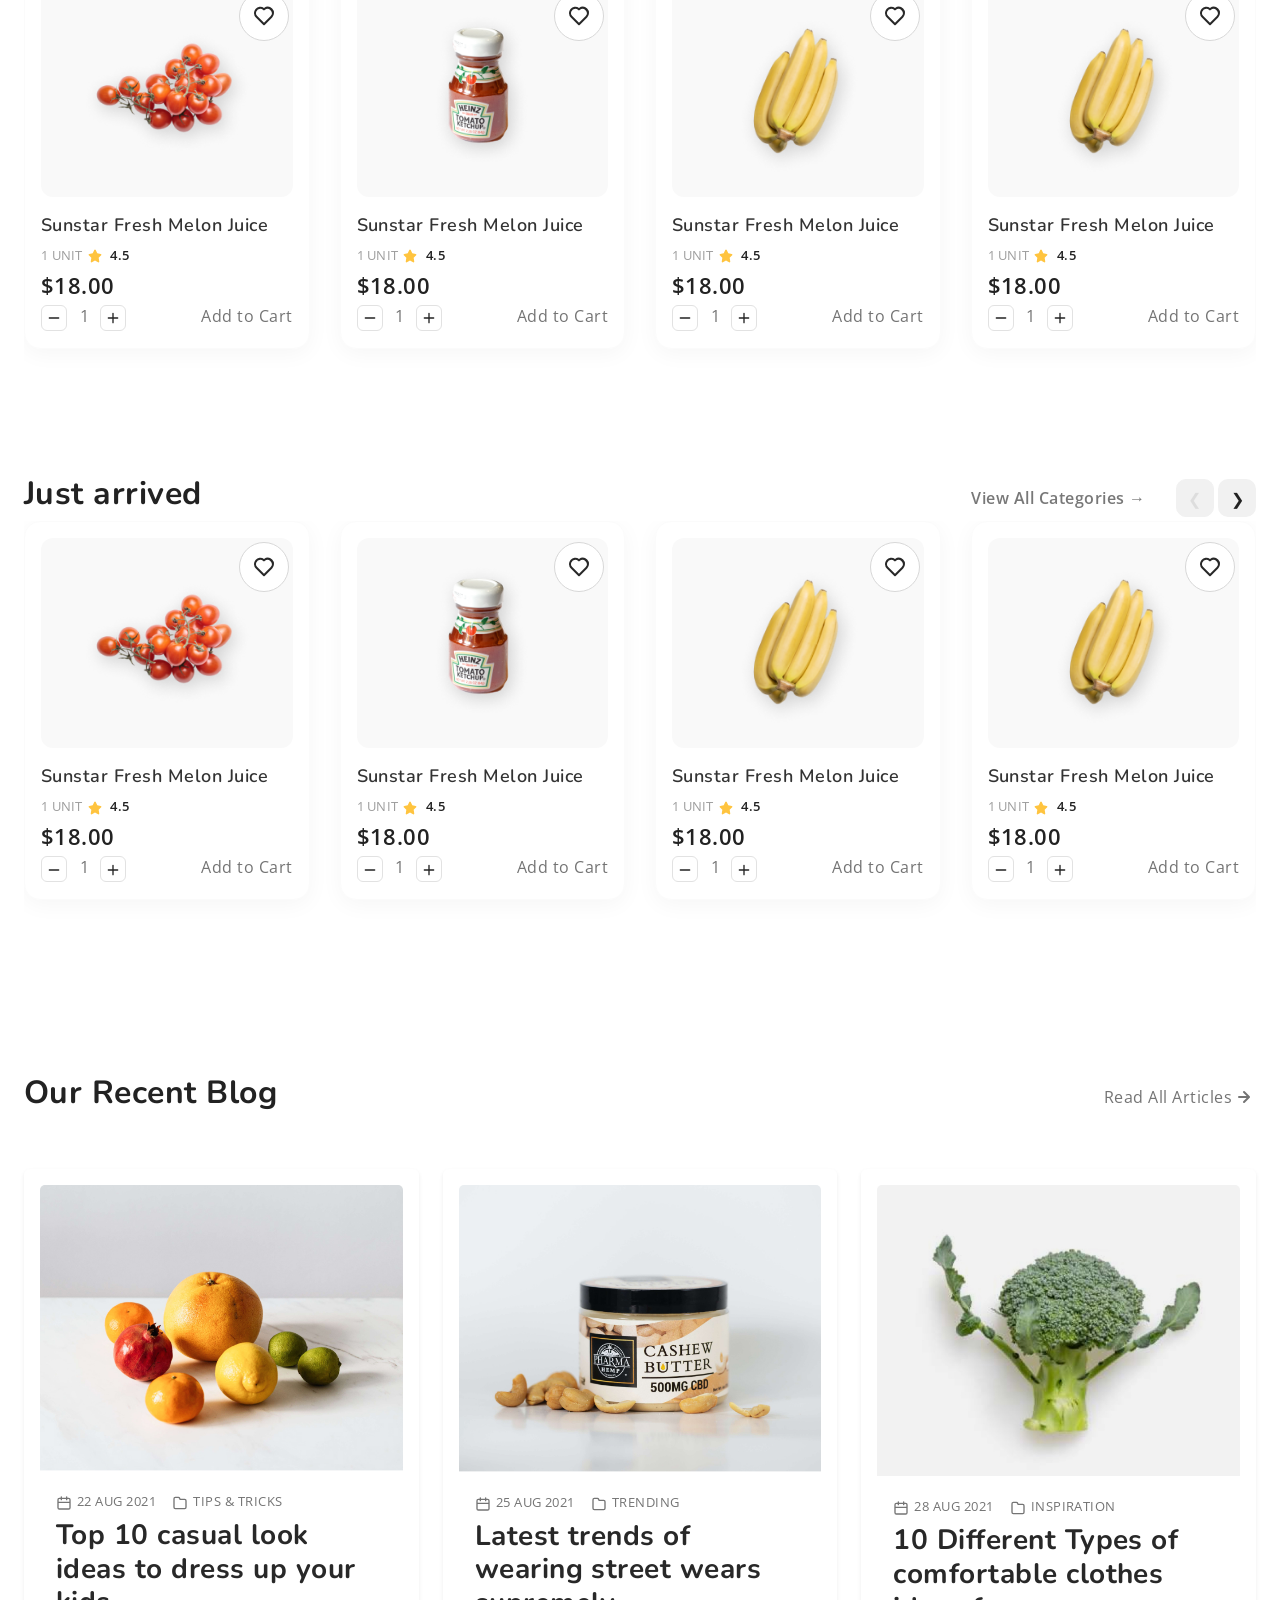
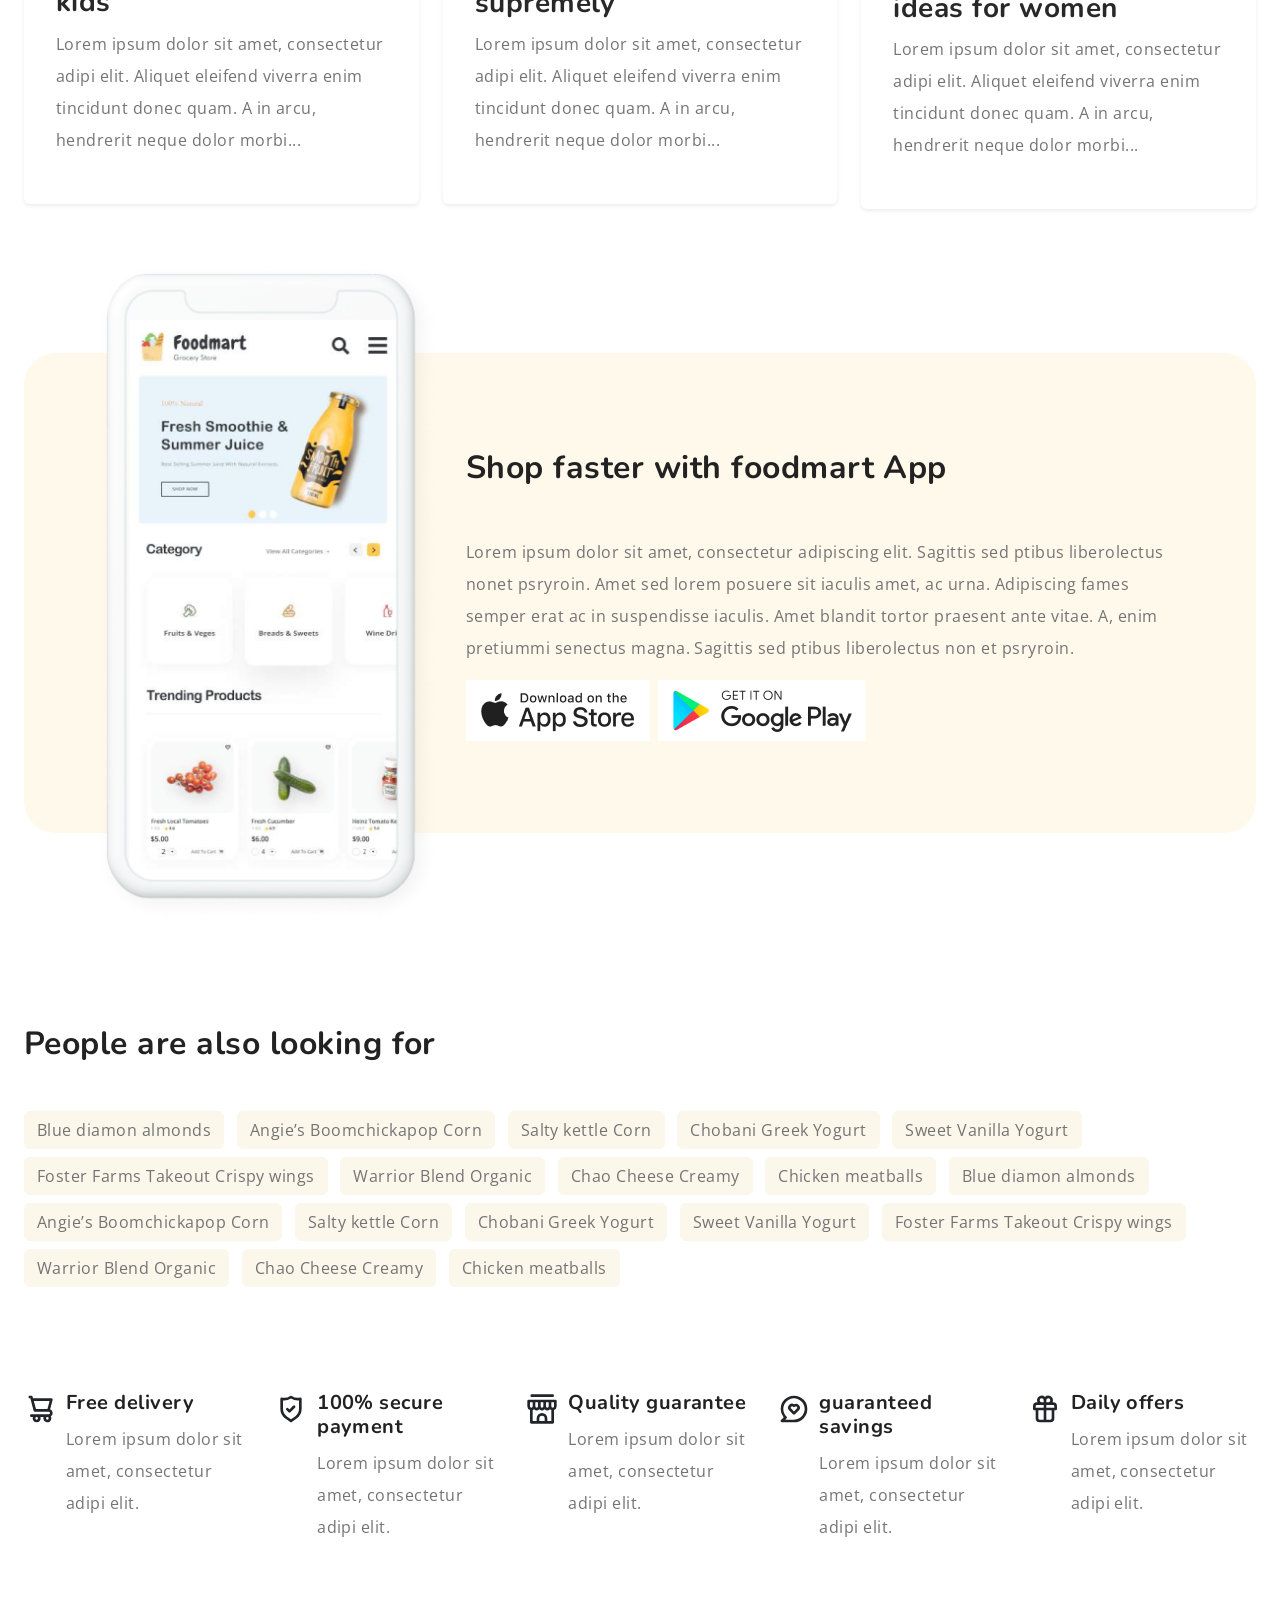
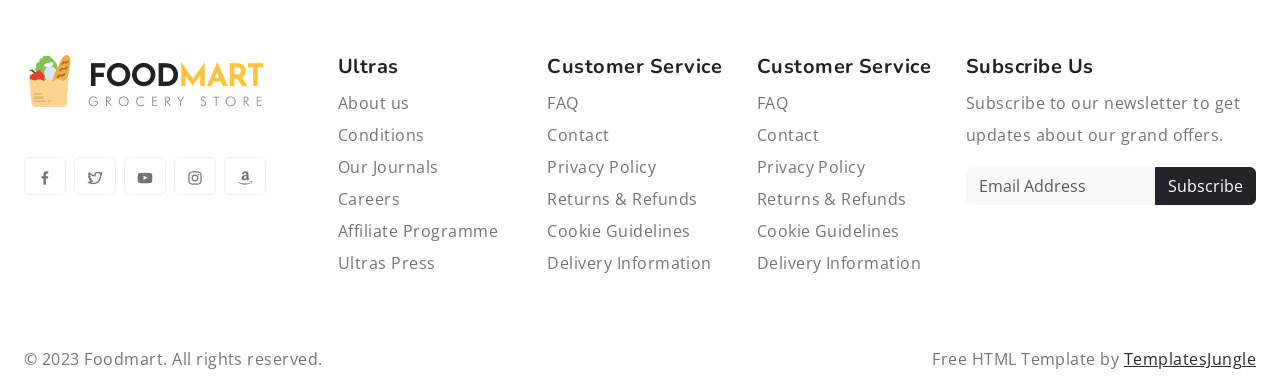
==== commit 3455c4bd: "Fixing Resources" ====
--- a/index.html
+++ b/index.html
@@ -145,7 +145,7 @@
           <div class="col-sm-4 col-lg-3 text-center text-sm-start">
             <div class="main-logo">
               <a href="index.html">
-                <img src="images/logo.png" alt="logo" class="img-fluid">
+                <img src="images/green-mart-logo.png" alt="logo" class="img-fluid">
               </a>
             </div>
           </div>
@@ -660,7 +660,7 @@
                         <a href="#" class="btn-wishlist"><svg width="24" height="24"><use xlink:href="#heart"></use></svg></a>
                         <figure>
                           <a href="single-product.html" title="Product Title">
-                            <img src="images/thumb-biscuits.png"  class="tab-image">
+                            <img src="images/strawberries.jpg"  class="tab-image">
                           </a>
                         </figure>
                         <h3>FRESH Pack of Strawberries</h3>
@@ -720,7 +720,7 @@
                         <a href="#" class="btn-wishlist"><svg width="24" height="24"><use xlink:href="#heart"></use></svg></a>
                         <figure>
                           <a href="single-product.html" title="Product Title">
-                            <img src="images/thumb-milk.png"  class="tab-image">
+                            <img src="images/hollandia.png"  class="tab-image">
                           </a>
                         </figure>
                         <h3>HOLLANDIA Yoghurt 500ml</h3>
@@ -750,7 +750,7 @@
                         <a href="#" class="btn-wishlist"><svg width="24" height="24"><use xlink:href="#heart"></use></svg></a>
                         <figure>
                           <a href="single-product.html" title="Product Title">
-                            <img src="images/thumb-bananas.png"  class="tab-image">
+                            <img src="images/beef-pack.jpg"  class="tab-image">
                           </a>
                         </figure>
                         <h3>BUTCH Beef Pack 750g</h3>
@@ -780,10 +780,10 @@
                         <a href="#" class="btn-wishlist"><svg width="24" height="24"><use xlink:href="#heart"></use></svg></a>
                         <figure>
                           <a href="single-product.html" title="Product Title">
-                            <img src="images/thumb-biscuits.png"  class="tab-image">
+                            <img src="images/popcorn-1.jpg"  class="tab-image">
                           </a>
                         </figure>
-                        <h3>SUNSTAR Popcorn</h3>
+                        <h3>SUNSTAR Salted Popcorn</h3>
                         <span class="qty">1 Unit</span><span class="rating"><svg width="24" height="24" class="text-primary"><use xlink:href="#star-solid"></use></svg> 4.2</span>
                         <span class="price">&#8358 499.99</span>
                         <div class="d-flex align-items-center justify-content-between">
@@ -810,7 +810,7 @@
                         <a href="#" class="btn-wishlist"><svg width="24" height="24"><use xlink:href="#heart"></use></svg></a>
                         <figure>
                           <a href="single-product.html" title="Product Title">
-                            <img src="images/thumb-cucumber.png"  class="tab-image">
+                            <img src="images/dano-powder.jpg"  class="tab-image">
                           </a>
                         </figure>
                         <h3>DANO Refilled Milk 1kg</h3>
@@ -840,10 +840,10 @@
                         <a href="#" class="btn-wishlist"><svg width="24" height="24"><use xlink:href="#heart"></use></svg></a>
                         <figure>
                           <a href="single-product.html" title="Product Title">
-                            <img src="images/thumb-milk.png"  class="tab-image">
+                            <img src="images/chia-seeds-1.jpg"  class="tab-image">
                           </a>
                         </figure>
-                        <h3>MALA Chia Seeds 500g</h3>
+                        <h3>NAVITAS Chia Seeds 500g</h3>
                         <span class="qty">1 Unit</span><span class="rating"><svg width="24" height="24" class="text-primary"><use xlink:href="#star-solid"></use></svg> 5.0</span>
                         <span class="price">&#8358 2599.99</span>
                         <div class="d-flex align-items-center justify-content-between">
@@ -870,10 +870,10 @@
                         <a href="#" class="btn-wishlist"><svg width="24" height="24"><use xlink:href="#heart"></use></svg></a>
                         <figure>
                           <a href="single-product.html" title="Product Title">
-                            <img src="images/thumb-bananas.png"  class="tab-image">
+                            <img src="images/olive-oil-1.png"  class="tab-image">
                           </a>
                         </figure>
-                        <h3>CROWNS Olive Oil 350ml</h3>
+                        <h3>POMPEIAN Olive Oil 350ml</h3>
                         <span class="qty">1 Unit</span><span class="rating"><svg width="24" height="24" class="text-primary"><use xlink:href="#star-solid"></use></svg> 4.0</span>
                         <span class="price">&#8358 1949.99</span>
                         <div class="d-flex align-items-center justify-content-between">
@@ -900,10 +900,10 @@
                         <a href="#" class="btn-wishlist"><svg width="24" height="24"><use xlink:href="#heart"></use></svg></a>
                         <figure>
                           <a href="single-product.html" title="Product Title">
-                            <img src="images/thumb-biscuits.png"  class="tab-image">
+                            <img src="images/rolled-oats.jpg"  class="tab-image">
                           </a>
                         </figure>
-                        <h3>KELLOGS Rolled Oats 1kg</h3>
+                        <h3>ORGANIC Rolled Oats 1kg</h3>
                         <span class="qty">1 Unit</span><span class="rating"><svg width="24" height="24" class="text-primary"><use xlink:href="#star-solid"></use></svg> 4.8</span>
                         <span class="price">&#8358 3199.99</span>
                         <div class="d-flex align-items-center justify-content-between">
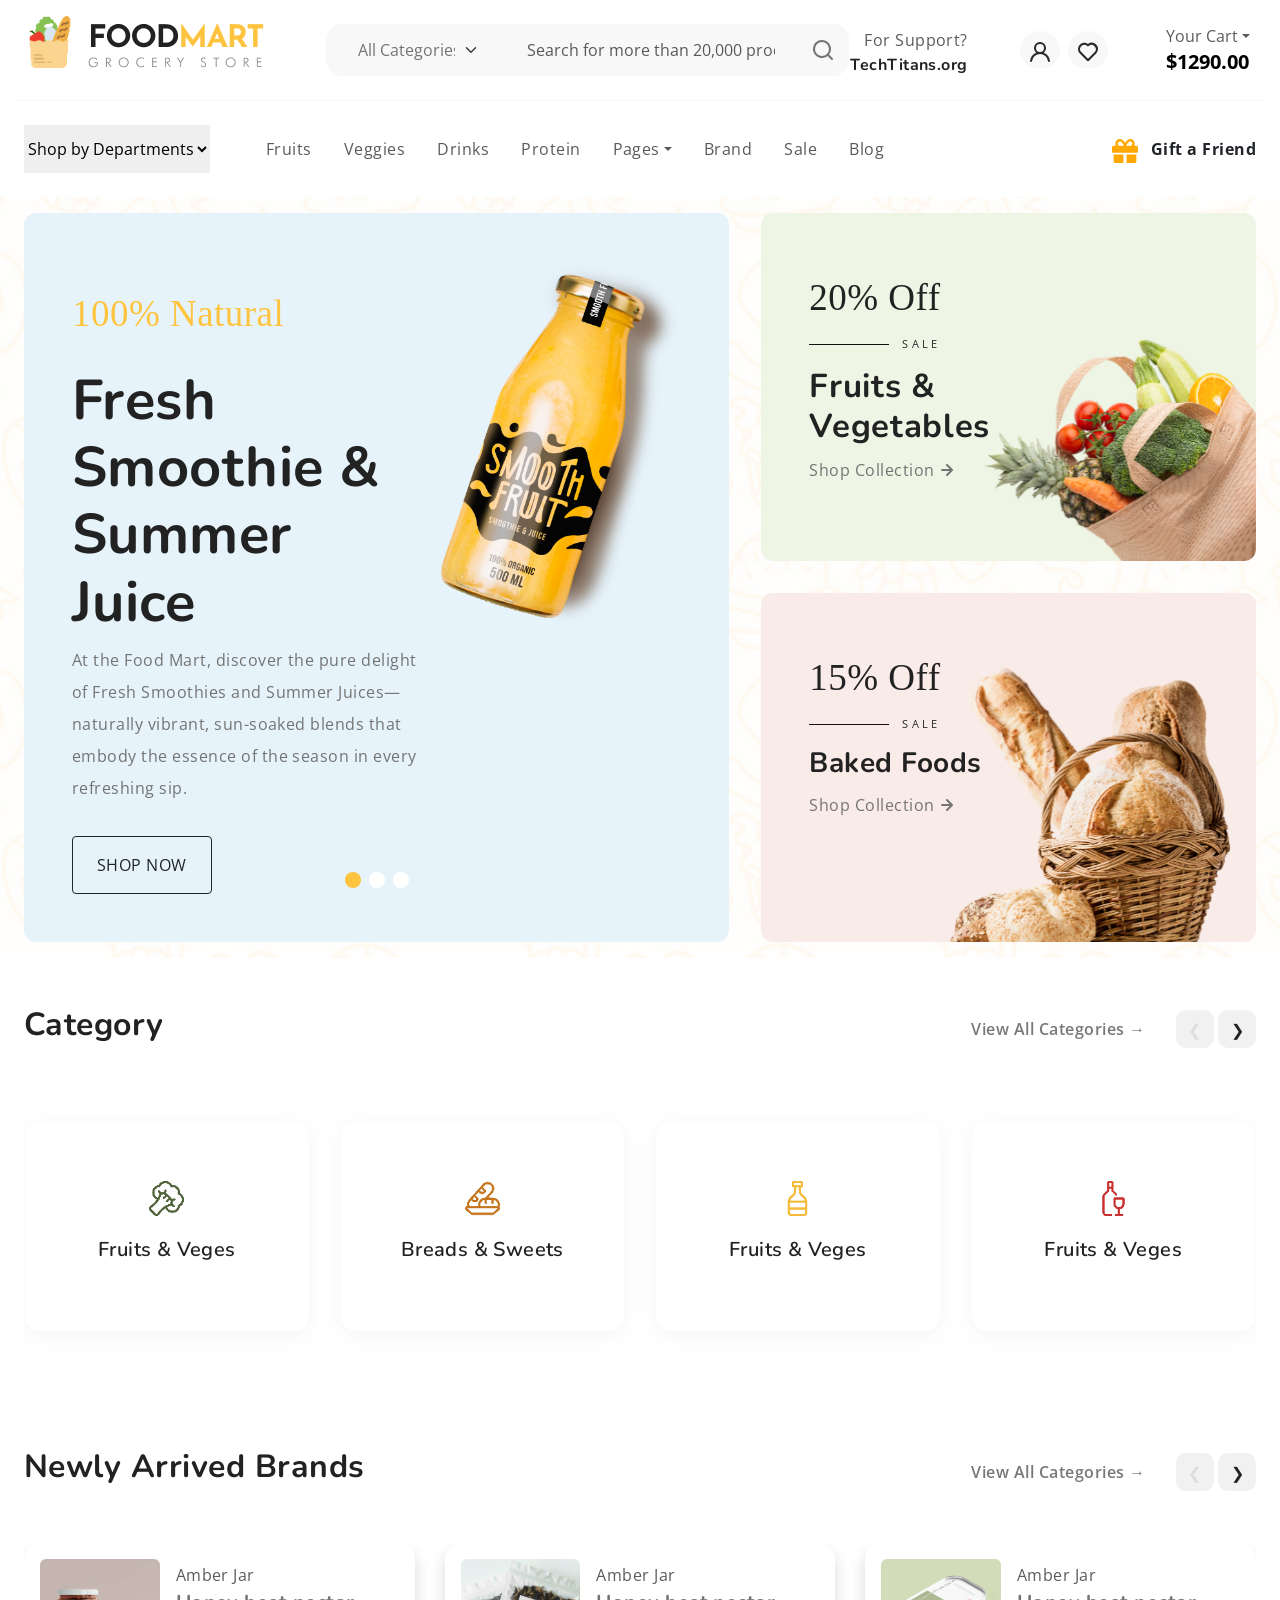
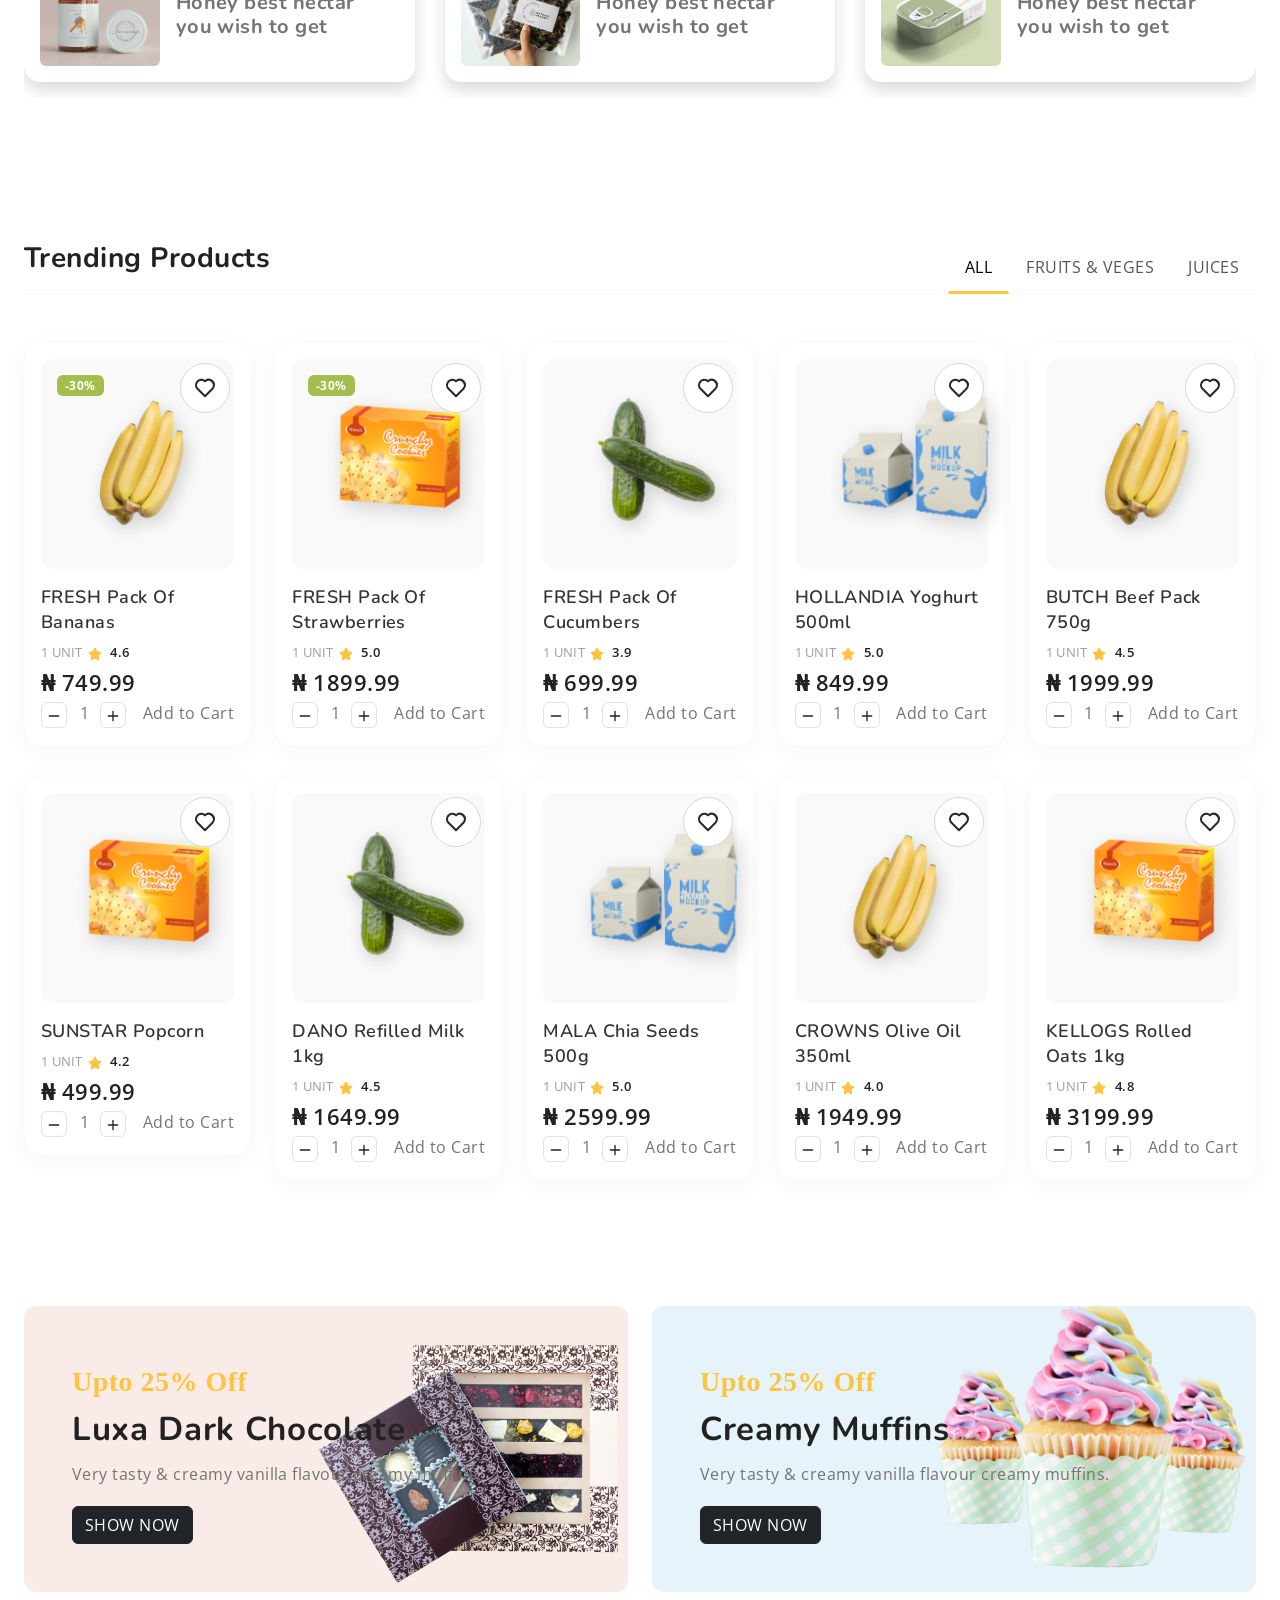
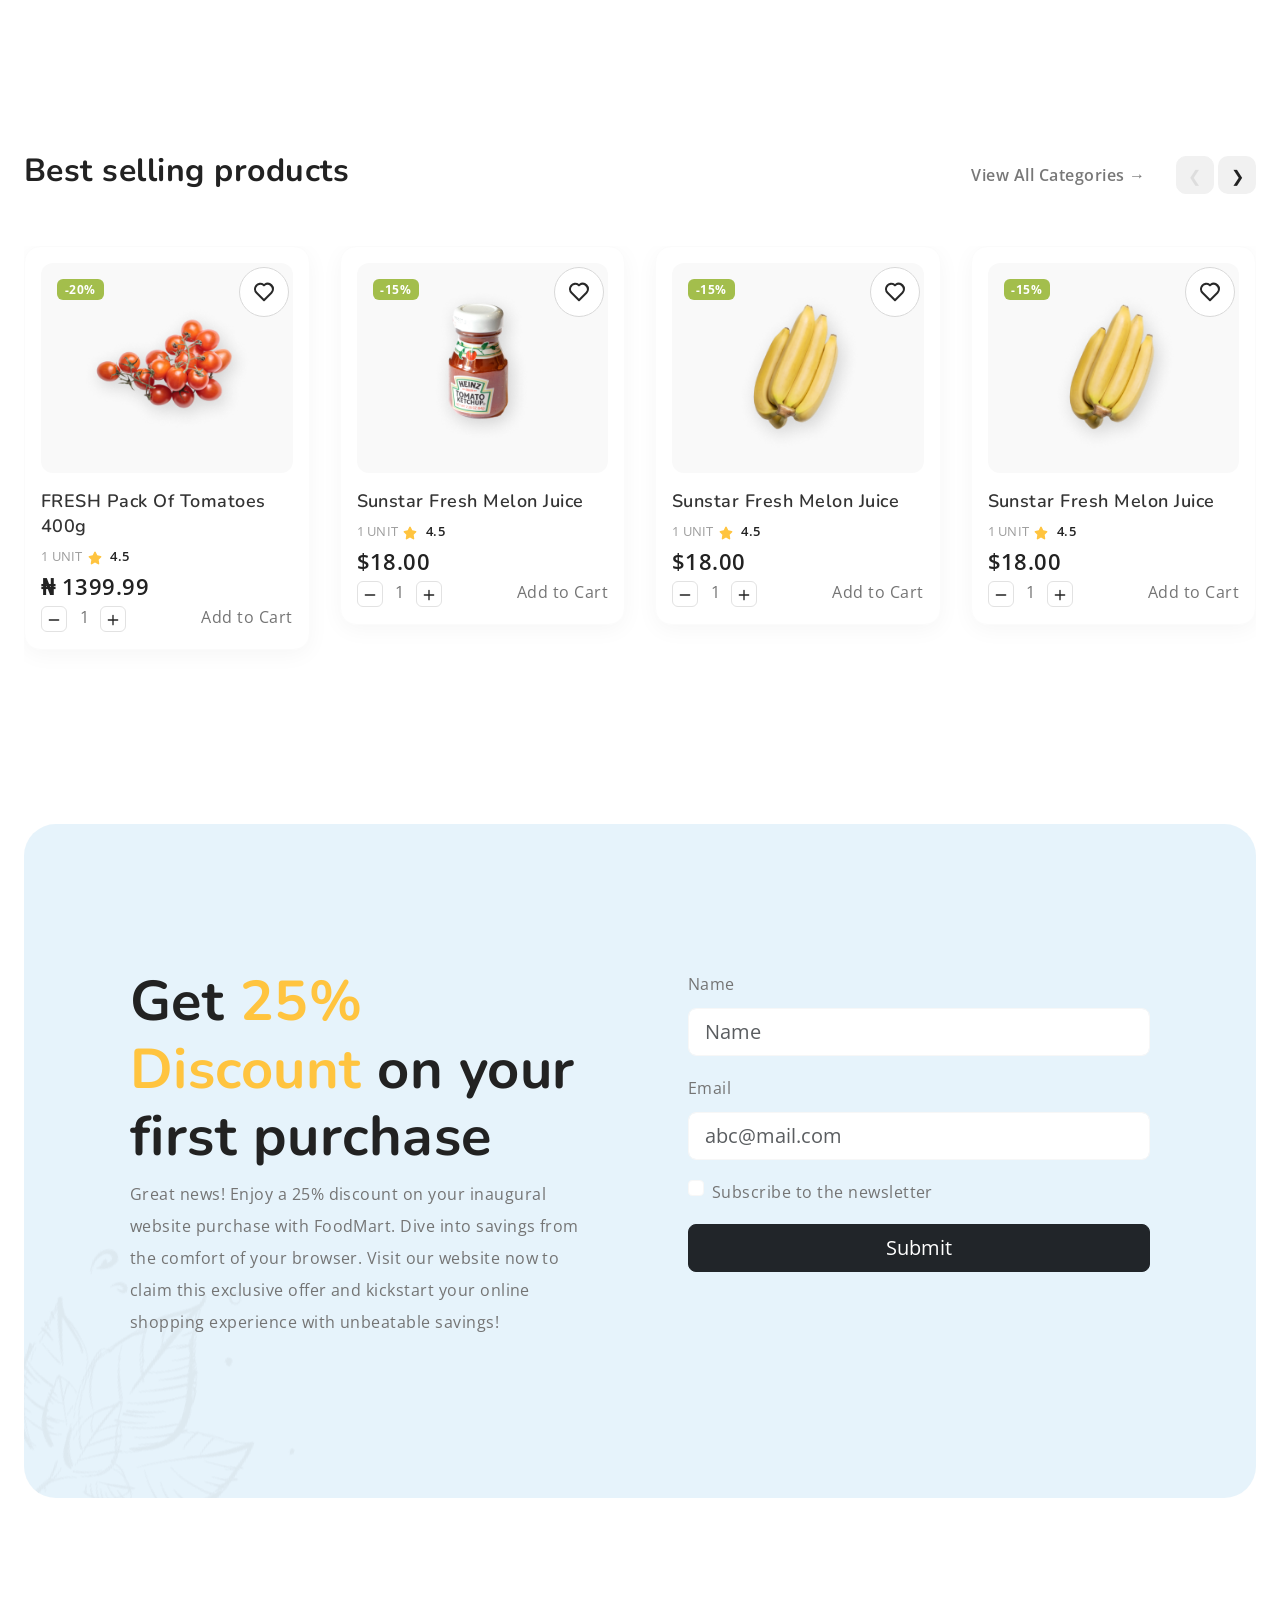
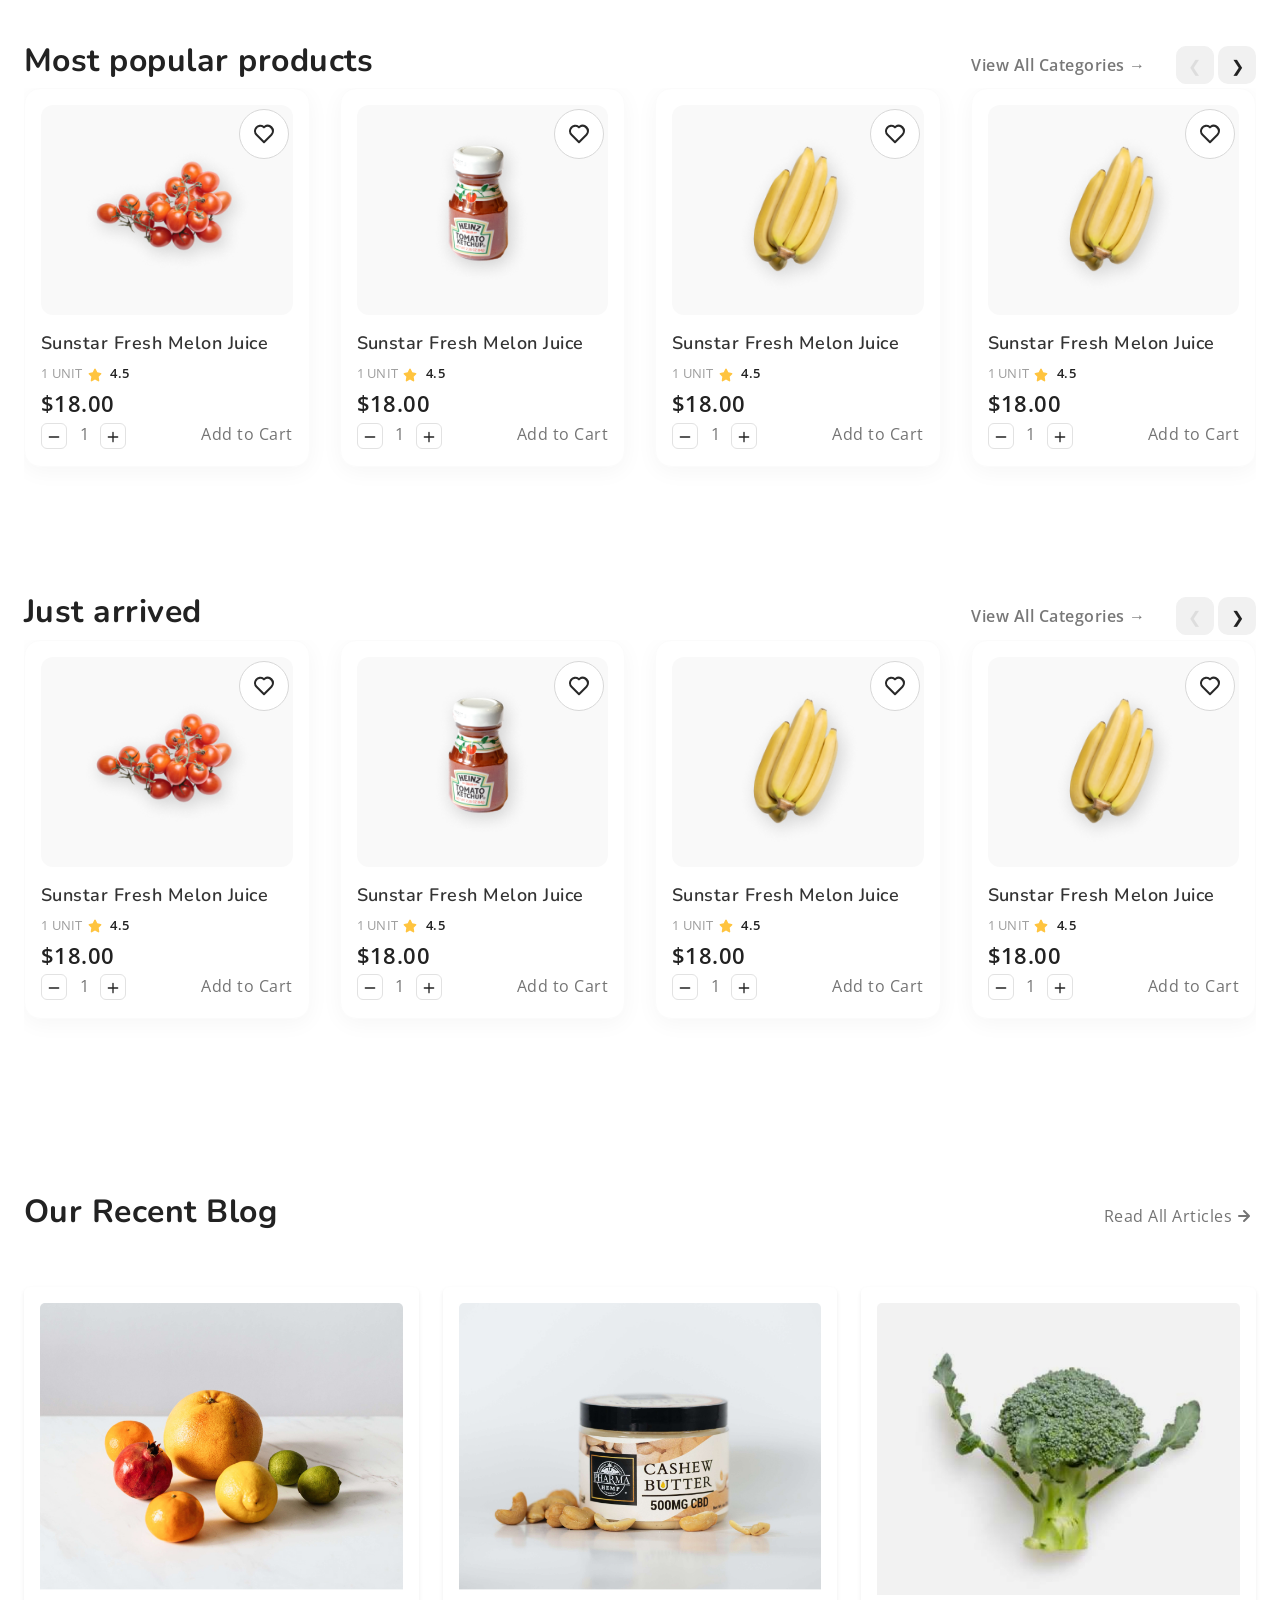
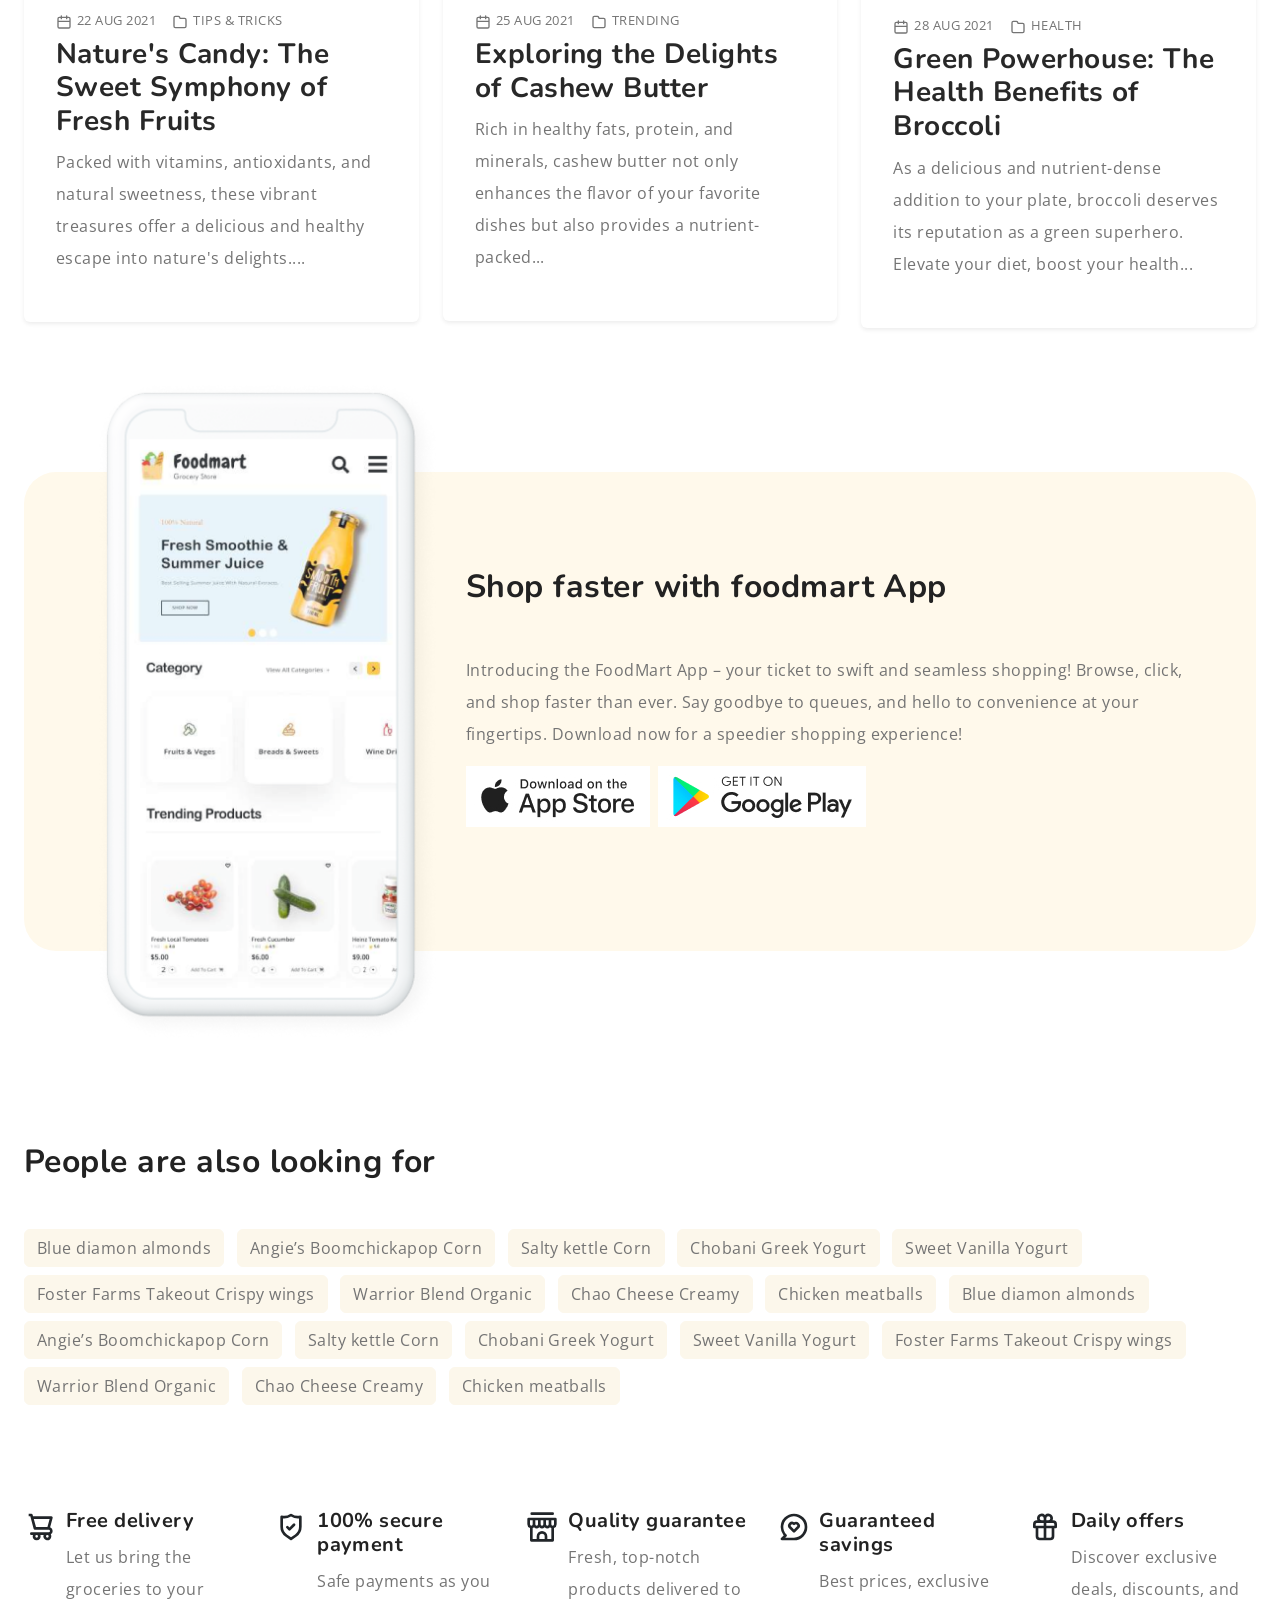
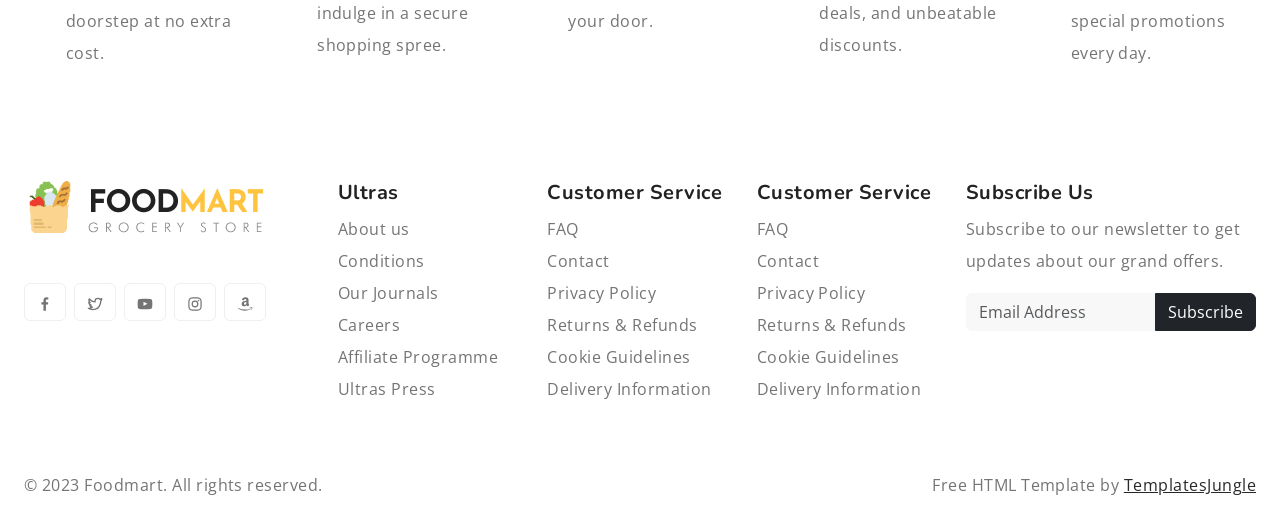
==== commit 328cedef: "A few more changes" ====
--- a/index.html
+++ b/index.html
@@ -1,2531 +1,3090 @@
 <!DOCTYPE html>
 <html lang="en">
-  <head>
-    <title>GreenMart - Organic Ingredients Ecommerce Website</title>
-    <meta charset="utf-8">
-    <meta http-equiv="X-UA-Compatible" content="IE=edge">
-    <meta name="viewport" content="width=device-width, initial-scale=1.0">
-    <meta name="format-detection" content="telephone=no">
-    <meta name="apple-mobile-web-app-capable" content="yes">
-    <meta name="author" content="">
-    <meta name="keywords" content="">
-    <meta name="description" content="">
-
-    <link rel="stylesheet" href="https://cdn.jsdelivr.net/npm/swiper@9/swiper-bundle.min.css">
-    <link href="https://cdn.jsdelivr.net/npm/bootstrap@5.3.0-alpha3/dist/css/bootstrap.min.css" rel="stylesheet" integrity="sha384-KK94CHFLLe+nY2dmCWGMq91rCGa5gtU4mk92HdvYe+M/SXH301p5ILy+dN9+nJOZ" crossorigin="anonymous">
-    <link rel="stylesheet" type="text/css" href="css/vendor.css">
-    <link rel="stylesheet" type="text/css" href="style.css">
-
-    <link rel="preconnect" href="https://fonts.googleapis.com">
-    <link rel="preconnect" href="https://fonts.gstatic.com" crossorigin>
-    <link href="https://fonts.googleapis.com/css2?family=Nunito:wght@400;700&family=Open+Sans:ital,wght@0,400;0,700;1,400;1,700&display=swap" rel="stylesheet">
-
-  </head>
-  <body>
-
-    <svg xmlns="http://www.w3.org/2000/svg" style="display: none;">
-      <defs>
-        <symbol xmlns="http://www.w3.org/2000/svg" id="link" viewBox="0 0 24 24">
-          <path fill="currentColor" d="M12 19a1 1 0 1 0-1-1a1 1 0 0 0 1 1Zm5 0a1 1 0 1 0-1-1a1 1 0 0 0 1 1Zm0-4a1 1 0 1 0-1-1a1 1 0 0 0 1 1Zm-5 0a1 1 0 1 0-1-1a1 1 0 0 0 1 1Zm7-12h-1V2a1 1 0 0 0-2 0v1H8V2a1 1 0 0 0-2 0v1H5a3 3 0 0 0-3 3v14a3 3 0 0 0 3 3h14a3 3 0 0 0 3-3V6a3 3 0 0 0-3-3Zm1 17a1 1 0 0 1-1 1H5a1 1 0 0 1-1-1v-9h16Zm0-11H4V6a1 1 0 0 1 1-1h1v1a1 1 0 0 0 2 0V5h8v1a1 1 0 0 0 2 0V5h1a1 1 0 0 1 1 1ZM7 15a1 1 0 1 0-1-1a1 1 0 0 0 1 1Zm0 4a1 1 0 1 0-1-1a1 1 0 0 0 1 1Z"/>
-        </symbol>
-        <symbol xmlns="http://www.w3.org/2000/svg" id="arrow-right" viewBox="0 0 24 24">
-          <path fill="currentColor" d="M17.92 11.62a1 1 0 0 0-.21-.33l-5-5a1 1 0 0 0-1.42 1.42l3.3 3.29H7a1 1 0 0 0 0 2h7.59l-3.3 3.29a1 1 0 0 0 0 1.42a1 1 0 0 0 1.42 0l5-5a1 1 0 0 0 .21-.33a1 1 0 0 0 0-.76Z"/>
-        </symbol>
-        <symbol xmlns="http://www.w3.org/2000/svg" id="category" viewBox="0 0 24 24">
-          <path fill="currentColor" d="M19 5.5h-6.28l-.32-1a3 3 0 0 0-2.84-2H5a3 3 0 0 0-3 3v13a3 3 0 0 0 3 3h14a3 3 0 0 0 3-3v-10a3 3 0 0 0-3-3Zm1 13a1 1 0 0 1-1 1H5a1 1 0 0 1-1-1v-13a1 1 0 0 1 1-1h4.56a1 1 0 0 1 .95.68l.54 1.64a1 1 0 0 0 .95.68h7a1 1 0 0 1 1 1Z"/>
-        </symbol>
-        <symbol xmlns="http://www.w3.org/2000/svg" id="calendar" viewBox="0 0 24 24">
-          <path fill="currentColor" d="M19 4h-2V3a1 1 0 0 0-2 0v1H9V3a1 1 0 0 0-2 0v1H5a3 3 0 0 0-3 3v12a3 3 0 0 0 3 3h14a3 3 0 0 0 3-3V7a3 3 0 0 0-3-3Zm1 15a1 1 0 0 1-1 1H5a1 1 0 0 1-1-1v-7h16Zm0-9H4V7a1 1 0 0 1 1-1h2v1a1 1 0 0 0 2 0V6h6v1a1 1 0 0 0 2 0V6h2a1 1 0 0 1 1 1Z"/>
-        </symbol>
-        <symbol xmlns="http://www.w3.org/2000/svg" id="heart" viewBox="0 0 24 24">
-          <path fill="currentColor" d="M20.16 4.61A6.27 6.27 0 0 0 12 4a6.27 6.27 0 0 0-8.16 9.48l7.45 7.45a1 1 0 0 0 1.42 0l7.45-7.45a6.27 6.27 0 0 0 0-8.87Zm-1.41 7.46L12 18.81l-6.75-6.74a4.28 4.28 0 0 1 3-7.3a4.25 4.25 0 0 1 3 1.25a1 1 0 0 0 1.42 0a4.27 4.27 0 0 1 6 6.05Z"/>
-        </symbol>
-        <symbol xmlns="http://www.w3.org/2000/svg" id="plus" viewBox="0 0 24 24">
-          <path fill="currentColor" d="M19 11h-6V5a1 1 0 0 0-2 0v6H5a1 1 0 0 0 0 2h6v6a1 1 0 0 0 2 0v-6h6a1 1 0 0 0 0-2Z"/>
-        </symbol>
-        <symbol xmlns="http://www.w3.org/2000/svg" id="minus" viewBox="0 0 24 24">
-          <path fill="currentColor" d="M19 11H5a1 1 0 0 0 0 2h14a1 1 0 0 0 0-2Z"/>
-        </symbol>
-        <symbol xmlns="http://www.w3.org/2000/svg" id="cart" viewBox="0 0 24 24">
-          <path fill="currentColor" d="M8.5 19a1.5 1.5 0 1 0 1.5 1.5A1.5 1.5 0 0 0 8.5 19ZM19 16H7a1 1 0 0 1 0-2h8.491a3.013 3.013 0 0 0 2.885-2.176l1.585-5.55A1 1 0 0 0 19 5H6.74a3.007 3.007 0 0 0-2.82-2H3a1 1 0 0 0 0 2h.921a1.005 1.005 0 0 1 .962.725l.155.545v.005l1.641 5.742A3 3 0 0 0 7 18h12a1 1 0 0 0 0-2Zm-1.326-9l-1.22 4.274a1.005 1.005 0 0 1-.963.726H8.754l-.255-.892L7.326 7ZM16.5 19a1.5 1.5 0 1 0 1.5 1.5a1.5 1.5 0 0 0-1.5-1.5Z"/>
-        </symbol>
-        <symbol xmlns="http://www.w3.org/2000/svg" id="check" viewBox="0 0 24 24">
-          <path fill="currentColor" d="M18.71 7.21a1 1 0 0 0-1.42 0l-7.45 7.46l-3.13-3.14A1 1 0 1 0 5.29 13l3.84 3.84a1 1 0 0 0 1.42 0l8.16-8.16a1 1 0 0 0 0-1.47Z"/>
-        </symbol>
-        <symbol xmlns="http://www.w3.org/2000/svg" id="trash" viewBox="0 0 24 24">
-          <path fill="currentColor" d="M10 18a1 1 0 0 0 1-1v-6a1 1 0 0 0-2 0v6a1 1 0 0 0 1 1ZM20 6h-4V5a3 3 0 0 0-3-3h-2a3 3 0 0 0-3 3v1H4a1 1 0 0 0 0 2h1v11a3 3 0 0 0 3 3h8a3 3 0 0 0 3-3V8h1a1 1 0 0 0 0-2ZM10 5a1 1 0 0 1 1-1h2a1 1 0 0 1 1 1v1h-4Zm7 14a1 1 0 0 1-1 1H8a1 1 0 0 1-1-1V8h10Zm-3-1a1 1 0 0 0 1-1v-6a1 1 0 0 0-2 0v6a1 1 0 0 0 1 1Z"/>
-        </symbol>
-        <symbol xmlns="http://www.w3.org/2000/svg" id="star-outline" viewBox="0 0 15 15">
-          <path fill="none" stroke="currentColor" stroke-linecap="round" stroke-linejoin="round" d="M7.5 9.804L5.337 11l.413-2.533L4 6.674l2.418-.37L7.5 4l1.082 2.304l2.418.37l-1.75 1.793L9.663 11L7.5 9.804Z"/>
-        </symbol>
-        <symbol xmlns="http://www.w3.org/2000/svg" id="star-solid" viewBox="0 0 15 15">
-          <path fill="currentColor" d="M7.953 3.788a.5.5 0 0 0-.906 0L6.08 5.85l-2.154.33a.5.5 0 0 0-.283.843l1.574 1.613l-.373 2.284a.5.5 0 0 0 .736.518l1.92-1.063l1.921 1.063a.5.5 0 0 0 .736-.519l-.373-2.283l1.574-1.613a.5.5 0 0 0-.283-.844L8.921 5.85l-.968-2.062Z"/>
-        </symbol>
-        <symbol xmlns="http://www.w3.org/2000/svg" id="search" viewBox="0 0 24 24">
-          <path fill="currentColor" d="M21.71 20.29L18 16.61A9 9 0 1 0 16.61 18l3.68 3.68a1 1 0 0 0 1.42 0a1 1 0 0 0 0-1.39ZM11 18a7 7 0 1 1 7-7a7 7 0 0 1-7 7Z"/>
-        </symbol>
-        <symbol xmlns="http://www.w3.org/2000/svg" id="user" viewBox="0 0 24 24">
-          <path fill="currentColor" d="M15.71 12.71a6 6 0 1 0-7.42 0a10 10 0 0 0-6.22 8.18a1 1 0 0 0 2 .22a8 8 0 0 1 15.9 0a1 1 0 0 0 1 .89h.11a1 1 0 0 0 .88-1.1a10 10 0 0 0-6.25-8.19ZM12 12a4 4 0 1 1 4-4a4 4 0 0 1-4 4Z"/>
-        </symbol>
-        <symbol xmlns="http://www.w3.org/2000/svg" id="close" viewBox="0 0 15 15">
-          <path fill="currentColor" d="M7.953 3.788a.5.5 0 0 0-.906 0L6.08 5.85l-2.154.33a.5.5 0 0 0-.283.843l1.574 1.613l-.373 2.284a.5.5 0 0 0 .736.518l1.92-1.063l1.921 1.063a.5.5 0 0 0 .736-.519l-.373-2.283l1.574-1.613a.5.5 0 0 0-.283-.844L8.921 5.85l-.968-2.062Z"/>
-        </symbol>
-      </defs>
-    </svg>
-
-    <div class="preloader-wrapper">
-      <div class="preloader">
+
+<head>
+  <title>GreenMart - Organic Ingredients Ecommerce Website</title>
+  <meta charset="utf-8">
+  <meta http-equiv="X-UA-Compatible" content="IE=edge">
+  <meta name="viewport" content="width=device-width, initial-scale=1.0">
+  <meta name="format-detection" content="telephone=no">
+  <meta name="apple-mobile-web-app-capable" content="yes">
+  <meta name="author" content="">
+  <meta name="keywords" content="">
+  <meta name="description" content="">
+
+  <link rel="stylesheet" href="https://cdn.jsdelivr.net/npm/swiper@9/swiper-bundle.min.css">
+  <link href="https://cdn.jsdelivr.net/npm/bootstrap@5.3.0-alpha3/dist/css/bootstrap.min.css" rel="stylesheet"
+    integrity="sha384-KK94CHFLLe+nY2dmCWGMq91rCGa5gtU4mk92HdvYe+M/SXH301p5ILy+dN9+nJOZ" crossorigin="anonymous">
+  <link rel="stylesheet" type="text/css" href="css/vendor.css">
+  <link rel="stylesheet" type="text/css" href="style.css">
+
+  <link rel="preconnect" href="https://fonts.googleapis.com">
+  <link rel="preconnect" href="https://fonts.gstatic.com" crossorigin>
+  <link
+    href="https://fonts.googleapis.com/css2?family=Nunito:wght@400;700&family=Open+Sans:ital,wght@0,400;0,700;1,400;1,700&display=swap"
+    rel="stylesheet">
+
+</head>
+
+<body>
+
+  <svg xmlns="http://www.w3.org/2000/svg" style="display: none;">
+    <defs>
+      <symbol xmlns="http://www.w3.org/2000/svg" id="link" viewBox="0 0 24 24">
+        <path fill="currentColor"
+          d="M12 19a1 1 0 1 0-1-1a1 1 0 0 0 1 1Zm5 0a1 1 0 1 0-1-1a1 1 0 0 0 1 1Zm0-4a1 1 0 1 0-1-1a1 1 0 0 0 1 1Zm-5 0a1 1 0 1 0-1-1a1 1 0 0 0 1 1Zm7-12h-1V2a1 1 0 0 0-2 0v1H8V2a1 1 0 0 0-2 0v1H5a3 3 0 0 0-3 3v14a3 3 0 0 0 3 3h14a3 3 0 0 0 3-3V6a3 3 0 0 0-3-3Zm1 17a1 1 0 0 1-1 1H5a1 1 0 0 1-1-1v-9h16Zm0-11H4V6a1 1 0 0 1 1-1h1v1a1 1 0 0 0 2 0V5h8v1a1 1 0 0 0 2 0V5h1a1 1 0 0 1 1 1ZM7 15a1 1 0 1 0-1-1a1 1 0 0 0 1 1Zm0 4a1 1 0 1 0-1-1a1 1 0 0 0 1 1Z" />
+      </symbol>
+      <symbol xmlns="http://www.w3.org/2000/svg" id="arrow-right" viewBox="0 0 24 24">
+        <path fill="currentColor"
+          d="M17.92 11.62a1 1 0 0 0-.21-.33l-5-5a1 1 0 0 0-1.42 1.42l3.3 3.29H7a1 1 0 0 0 0 2h7.59l-3.3 3.29a1 1 0 0 0 0 1.42a1 1 0 0 0 1.42 0l5-5a1 1 0 0 0 .21-.33a1 1 0 0 0 0-.76Z" />
+      </symbol>
+      <symbol xmlns="http://www.w3.org/2000/svg" id="category" viewBox="0 0 24 24">
+        <path fill="currentColor"
+          d="M19 5.5h-6.28l-.32-1a3 3 0 0 0-2.84-2H5a3 3 0 0 0-3 3v13a3 3 0 0 0 3 3h14a3 3 0 0 0 3-3v-10a3 3 0 0 0-3-3Zm1 13a1 1 0 0 1-1 1H5a1 1 0 0 1-1-1v-13a1 1 0 0 1 1-1h4.56a1 1 0 0 1 .95.68l.54 1.64a1 1 0 0 0 .95.68h7a1 1 0 0 1 1 1Z" />
+      </symbol>
+      <symbol xmlns="http://www.w3.org/2000/svg" id="calendar" viewBox="0 0 24 24">
+        <path fill="currentColor"
+          d="M19 4h-2V3a1 1 0 0 0-2 0v1H9V3a1 1 0 0 0-2 0v1H5a3 3 0 0 0-3 3v12a3 3 0 0 0 3 3h14a3 3 0 0 0 3-3V7a3 3 0 0 0-3-3Zm1 15a1 1 0 0 1-1 1H5a1 1 0 0 1-1-1v-7h16Zm0-9H4V7a1 1 0 0 1 1-1h2v1a1 1 0 0 0 2 0V6h6v1a1 1 0 0 0 2 0V6h2a1 1 0 0 1 1 1Z" />
+      </symbol>
+      <symbol xmlns="http://www.w3.org/2000/svg" id="heart" viewBox="0 0 24 24">
+        <path fill="currentColor"
+          d="M20.16 4.61A6.27 6.27 0 0 0 12 4a6.27 6.27 0 0 0-8.16 9.48l7.45 7.45a1 1 0 0 0 1.42 0l7.45-7.45a6.27 6.27 0 0 0 0-8.87Zm-1.41 7.46L12 18.81l-6.75-6.74a4.28 4.28 0 0 1 3-7.3a4.25 4.25 0 0 1 3 1.25a1 1 0 0 0 1.42 0a4.27 4.27 0 0 1 6 6.05Z" />
+      </symbol>
+      <symbol xmlns="http://www.w3.org/2000/svg" id="plus" viewBox="0 0 24 24">
+        <path fill="currentColor"
+          d="M19 11h-6V5a1 1 0 0 0-2 0v6H5a1 1 0 0 0 0 2h6v6a1 1 0 0 0 2 0v-6h6a1 1 0 0 0 0-2Z" />
+      </symbol>
+      <symbol xmlns="http://www.w3.org/2000/svg" id="minus" viewBox="0 0 24 24">
+        <path fill="currentColor" d="M19 11H5a1 1 0 0 0 0 2h14a1 1 0 0 0 0-2Z" />
+      </symbol>
+      <symbol xmlns="http://www.w3.org/2000/svg" id="cart" viewBox="0 0 24 24">
+        <path fill="currentColor"
+          d="M8.5 19a1.5 1.5 0 1 0 1.5 1.5A1.5 1.5 0 0 0 8.5 19ZM19 16H7a1 1 0 0 1 0-2h8.491a3.013 3.013 0 0 0 2.885-2.176l1.585-5.55A1 1 0 0 0 19 5H6.74a3.007 3.007 0 0 0-2.82-2H3a1 1 0 0 0 0 2h.921a1.005 1.005 0 0 1 .962.725l.155.545v.005l1.641 5.742A3 3 0 0 0 7 18h12a1 1 0 0 0 0-2Zm-1.326-9l-1.22 4.274a1.005 1.005 0 0 1-.963.726H8.754l-.255-.892L7.326 7ZM16.5 19a1.5 1.5 0 1 0 1.5 1.5a1.5 1.5 0 0 0-1.5-1.5Z" />
+      </symbol>
+      <symbol xmlns="http://www.w3.org/2000/svg" id="check" viewBox="0 0 24 24">
+        <path fill="currentColor"
+          d="M18.71 7.21a1 1 0 0 0-1.42 0l-7.45 7.46l-3.13-3.14A1 1 0 1 0 5.29 13l3.84 3.84a1 1 0 0 0 1.42 0l8.16-8.16a1 1 0 0 0 0-1.47Z" />
+      </symbol>
+      <symbol xmlns="http://www.w3.org/2000/svg" id="trash" viewBox="0 0 24 24">
+        <path fill="currentColor"
+          d="M10 18a1 1 0 0 0 1-1v-6a1 1 0 0 0-2 0v6a1 1 0 0 0 1 1ZM20 6h-4V5a3 3 0 0 0-3-3h-2a3 3 0 0 0-3 3v1H4a1 1 0 0 0 0 2h1v11a3 3 0 0 0 3 3h8a3 3 0 0 0 3-3V8h1a1 1 0 0 0 0-2ZM10 5a1 1 0 0 1 1-1h2a1 1 0 0 1 1 1v1h-4Zm7 14a1 1 0 0 1-1 1H8a1 1 0 0 1-1-1V8h10Zm-3-1a1 1 0 0 0 1-1v-6a1 1 0 0 0-2 0v6a1 1 0 0 0 1 1Z" />
+      </symbol>
+      <symbol xmlns="http://www.w3.org/2000/svg" id="star-outline" viewBox="0 0 15 15">
+        <path fill="none" stroke="currentColor" stroke-linecap="round" stroke-linejoin="round"
+          d="M7.5 9.804L5.337 11l.413-2.533L4 6.674l2.418-.37L7.5 4l1.082 2.304l2.418.37l-1.75 1.793L9.663 11L7.5 9.804Z" />
+      </symbol>
+      <symbol xmlns="http://www.w3.org/2000/svg" id="star-solid" viewBox="0 0 15 15">
+        <path fill="currentColor"
+          d="M7.953 3.788a.5.5 0 0 0-.906 0L6.08 5.85l-2.154.33a.5.5 0 0 0-.283.843l1.574 1.613l-.373 2.284a.5.5 0 0 0 .736.518l1.92-1.063l1.921 1.063a.5.5 0 0 0 .736-.519l-.373-2.283l1.574-1.613a.5.5 0 0 0-.283-.844L8.921 5.85l-.968-2.062Z" />
+      </symbol>
+      <symbol xmlns="http://www.w3.org/2000/svg" id="search" viewBox="0 0 24 24">
+        <path fill="currentColor"
+          d="M21.71 20.29L18 16.61A9 9 0 1 0 16.61 18l3.68 3.68a1 1 0 0 0 1.42 0a1 1 0 0 0 0-1.39ZM11 18a7 7 0 1 1 7-7a7 7 0 0 1-7 7Z" />
+      </symbol>
+      <symbol xmlns="http://www.w3.org/2000/svg" id="user" viewBox="0 0 24 24">
+        <path fill="currentColor"
+          d="M15.71 12.71a6 6 0 1 0-7.42 0a10 10 0 0 0-6.22 8.18a1 1 0 0 0 2 .22a8 8 0 0 1 15.9 0a1 1 0 0 0 1 .89h.11a1 1 0 0 0 .88-1.1a10 10 0 0 0-6.25-8.19ZM12 12a4 4 0 1 1 4-4a4 4 0 0 1-4 4Z" />
+      </symbol>
+      <symbol xmlns="http://www.w3.org/2000/svg" id="close" viewBox="0 0 15 15">
+        <path fill="currentColor"
+          d="M7.953 3.788a.5.5 0 0 0-.906 0L6.08 5.85l-2.154.33a.5.5 0 0 0-.283.843l1.574 1.613l-.373 2.284a.5.5 0 0 0 .736.518l1.92-1.063l1.921 1.063a.5.5 0 0 0 .736-.519l-.373-2.283l1.574-1.613a.5.5 0 0 0-.283-.844L8.921 5.85l-.968-2.062Z" />
+      </symbol>
+    </defs>
+  </svg>
+
+  <div class="preloader-wrapper">
+    <div class="preloader">
+    </div>
+  </div>
+
+  <div class="offcanvas offcanvas-end" data-bs-scroll="true" tabindex="-1" id="offcanvasCart" aria-labelledby="My Cart">
+    <div class="offcanvas-header justify-content-center">
+      <button type="button" class="btn-close" data-bs-dismiss="offcanvas" aria-label="Close"></button>
+    </div>
+    <div class="offcanvas-body">
+      <div class="order-md-last">
+        <h4 class="d-flex justify-content-between align-items-center mb-3">
+          <span class="text-primary">Your cart</span>
+          <span class="badge bg-primary rounded-pill">3</span>
+        </h4>
+        <ul class="list-group mb-3">
+          <li class="list-group-item d-flex justify-content-between lh-sm">
+            <div>
+              <h6 class="my-0">Growers cider</h6>
+              <small class="text-body-secondary">Brief description</small>
+            </div>
+            <span class="text-body-secondary">$12</span>
+          </li>
+          <li class="list-group-item d-flex justify-content-between lh-sm">
+            <div>
+              <h6 class="my-0">Fresh grapes</h6>
+              <small class="text-body-secondary">Brief description</small>
+            </div>
+            <span class="text-body-secondary">$8</span>
+          </li>
+          <li class="list-group-item d-flex justify-content-between lh-sm">
+            <div>
+              <h6 class="my-0">Heinz tomato ketchup</h6>
+              <small class="text-body-secondary">Brief description</small>
+            </div>
+            <span class="text-body-secondary">$5</span>
+          </li>
+          <li class="list-group-item d-flex justify-content-between">
+            <span>Total (USD)</span>
+            <strong>$20</strong>
+          </li>
+        </ul>
+
+        <button class="w-100 btn btn-primary btn-lg" type="submit">Continue to checkout</button>
       </div>
     </div>
-
-    <div class="offcanvas offcanvas-end" data-bs-scroll="true" tabindex="-1" id="offcanvasCart" aria-labelledby="My Cart">
-      <div class="offcanvas-header justify-content-center">
-        <button type="button" class="btn-close" data-bs-dismiss="offcanvas" aria-label="Close"></button>
+  </div>
+
+  <div class="offcanvas offcanvas-end" data-bs-scroll="true" tabindex="-1" id="offcanvasSearch"
+    aria-labelledby="Search">
+    <div class="offcanvas-header justify-content-center">
+      <button type="button" class="btn-close" data-bs-dismiss="offcanvas" aria-label="Close"></button>
+    </div>
+    <div class="offcanvas-body">
+      <div class="order-md-last">
+        <h4 class="d-flex justify-content-between align-items-center mb-3">
+          <span class="text-primary">Search</span>
+        </h4>
+        <form role="search" action="index.html" method="get" class="d-flex mt-3 gap-0">
+          <input class="form-control rounded-start rounded-0 bg-light" type="email"
+            placeholder="What are you looking for?" aria-label="What are you looking for?">
+          <button class="btn btn-dark rounded-end rounded-0" type="submit">Search</button>
+        </form>
       </div>
-      <div class="offcanvas-body">
-        <div class="order-md-last">
-          <h4 class="d-flex justify-content-between align-items-center mb-3">
-            <span class="text-primary">Your cart</span>
-            <span class="badge bg-primary rounded-pill">3</span>
-          </h4>
-          <ul class="list-group mb-3">
-            <li class="list-group-item d-flex justify-content-between lh-sm">
-              <div>
-                <h6 class="my-0">Growers cider</h6>
-                <small class="text-body-secondary">Brief description</small>
-              </div>
-              <span class="text-body-secondary">$12</span>
+    </div>
+  </div>
+
+  <header>
+    <div class="container-fluid">
+      <div class="row py-3 border-bottom">
+
+        <div class="col-sm-4 col-lg-3 text-center text-sm-start">
+          <div class="main-logo">
+            <a href="index.html">
+              <img src="images/logo.png" alt="logo" class="img-fluid">
+            </a>
+          </div>
+        </div>
+
+        <div class="col-sm-6 offset-sm-2 offset-md-0 col-lg-5 d-none d-lg-block">
+          <div class="search-bar row bg-light p-2 my-2 rounded-4">
+            <div class="col-md-4 d-none d-md-block">
+              <select class="form-select border-0 bg-transparent">
+                <option>All Categories</option>
+                <option>Grains</option>
+                <option>Fruits</option>
+                <option>Vegetables</option>
+                <option>Oils</option>
+                <option>Meat & Poultry</option>
+                <option>Fish & Seafood</option>
+                <option>Nuts & Seeds</option>
+                <option>Dairy Foods</option>
+                <option>Snacks & Drinks</option>
+              </select>
+            </div>
+            <div class="col-11 col-md-7">
+              <form id="search-form" class="text-center" action="index.html" method="post">
+                <input type="text" class="form-control border-0 bg-transparent"
+                  placeholder="Search for more than 20,000 products" />
+              </form>
+            </div>
+            <div class="col-1">
+              <svg xmlns="http://www.w3.org/2000/svg" width="24" height="24" viewBox="0 0 24 24">
+                <path fill="currentColor"
+                  d="M21.71 20.29L18 16.61A9 9 0 1 0 16.61 18l3.68 3.68a1 1 0 0 0 1.42 0a1 1 0 0 0 0-1.39ZM11 18a7 7 0 1 1 7-7a7 7 0 0 1-7 7Z" />
+              </svg>
+            </div>
+          </div>
+        </div>
+
+        <div
+          class="col-sm-8 col-lg-4 d-flex justify-content-end gap-5 align-items-center mt-4 mt-sm-0 justify-content-center justify-content-sm-end">
+          <div class="support-box text-end d-none d-xl-block">
+            <span class="fs-6 text-muted">For Support?</span>
+            <h6 class="mb-0">TechTitans.org</h6>
+          </div>
+
+          <ul class="d-flex justify-content-end list-unstyled m-0">
+            <li>
+              <a href="#" class="rounded-circle bg-light p-2 mx-1">
+                <svg width="24" height="24" viewBox="0 0 24 24">
+                  <use xlink:href="#user"></use>
+                </svg>
+              </a>
             </li>
-            <li class="list-group-item d-flex justify-content-between lh-sm">
-              <div>
-                <h6 class="my-0">Fresh grapes</h6>
-                <small class="text-body-secondary">Brief description</small>
-              </div>
-              <span class="text-body-secondary">$8</span>
+            <li>
+              <a href="#" class="rounded-circle bg-light p-2 mx-1">
+                <svg width="24" height="24" viewBox="0 0 24 24">
+                  <use xlink:href="#heart"></use>
+                </svg>
+              </a>
             </li>
-            <li class="list-group-item d-flex justify-content-between lh-sm">
-              <div>
-                <h6 class="my-0">Heinz tomato ketchup</h6>
-                <small class="text-body-secondary">Brief description</small>
-              </div>
-              <span class="text-body-secondary">$5</span>
+            <li class="d-lg-none">
+              <a href="#" class="rounded-circle bg-light p-2 mx-1" data-bs-toggle="offcanvas"
+                data-bs-target="#offcanvasCart" aria-controls="offcanvasCart">
+                <svg width="24" height="24" viewBox="0 0 24 24">
+                  <use xlink:href="#cart"></use>
+                </svg>
+              </a>
             </li>
-            <li class="list-group-item d-flex justify-content-between">
-              <span>Total (USD)</span>
-              <strong>$20</strong>
+            <li class="d-lg-none">
+              <a href="#" class="rounded-circle bg-light p-2 mx-1" data-bs-toggle="offcanvas"
+                data-bs-target="#offcanvasSearch" aria-controls="offcanvasSearch">
+                <svg width="24" height="24" viewBox="0 0 24 24">
+                  <use xlink:href="#search"></use>
+                </svg>
+              </a>
             </li>
           </ul>
-  
-          <button class="w-100 btn btn-primary btn-lg" type="submit">Continue to checkout</button>
-        </div>
+
+          <div class="cart text-end d-none d-lg-block dropdown">
+            <button class="border-0 bg-transparent d-flex flex-column gap-2 lh-1" type="button"
+              data-bs-toggle="offcanvas" data-bs-target="#offcanvasCart" aria-controls="offcanvasCart">
+              <span class="fs-6 text-muted dropdown-toggle">Your Cart</span>
+              <span class="cart-total fs-5 fw-bold">$1290.00</span>
+            </button>
+          </div>
+        </div>
+
       </div>
     </div>
-    
-    <div class="offcanvas offcanvas-end" data-bs-scroll="true" tabindex="-1" id="offcanvasSearch" aria-labelledby="Search">
-      <div class="offcanvas-header justify-content-center">
-        <button type="button" class="btn-close" data-bs-dismiss="offcanvas" aria-label="Close"></button>
-      </div>
-      <div class="offcanvas-body">
-        <div class="order-md-last">
-          <h4 class="d-flex justify-content-between align-items-center mb-3">
-            <span class="text-primary">Search</span>
-          </h4>
-          <form role="search" action="index.html" method="get" class="d-flex mt-3 gap-0">
-            <input class="form-control rounded-start rounded-0 bg-light" type="email" placeholder="What are you looking for?" aria-label="What are you looking for?">
-            <button class="btn btn-dark rounded-end rounded-0" type="submit">Search</button>
-          </form>
+    <div class="container-fluid">
+      <div class="row py-3">
+        <div class="d-flex  justify-content-center justify-content-sm-between align-items-center">
+          <nav class="main-menu d-flex navbar navbar-expand-lg">
+
+            <button class="navbar-toggler" type="button" data-bs-toggle="offcanvas" data-bs-target="#offcanvasNavbar"
+              aria-controls="offcanvasNavbar">
+              <span class="navbar-toggler-icon"></span>
+            </button>
+
+            <div class="offcanvas offcanvas-end" tabindex="-1" id="offcanvasNavbar"
+              aria-labelledby="offcanvasNavbarLabel">
+
+              <div class="offcanvas-header justify-content-center">
+                <button type="button" class="btn-close" data-bs-dismiss="offcanvas" aria-label="Close"></button>
+              </div>
+
+              <div class="offcanvas-body">
+
+                <select class="filter-categories border-0 mb-0 me-5">
+                  <option>Shop by Departments</option>
+                  <option>Fruits</option>
+                  <option>Vegetables</option>
+                  <option>Grains</option>
+                  <option>Oils</option>
+                  <option>Proteins</option>
+                  <option>Drinkables</option>
+                </select>
+
+                <ul class="navbar-nav justify-content-end menu-list list-unstyled d-flex gap-md-3 mb-0">
+                  <li class="nav-item active">
+                    <a href="#women" class="nav-link">Fruits</a>
+                  </li>
+                  <li class="nav-item dropdown">
+                    <a href="#men" class="nav-link">Veggies</a>
+                  </li>
+                  <li class="nav-item">
+                    <a href="#kids" class="nav-link">Drinks</a>
+                  </li>
+                  <li class="nav-item">
+                    <a href="#accessories" class="nav-link">Protein</a>
+                  </li>
+                  <li class="nav-item dropdown">
+                    <a class="nav-link dropdown-toggle" role="button" id="pages" data-bs-toggle="dropdown"
+                      aria-expanded="false">Pages</a>
+                    <ul class="dropdown-menu" aria-labelledby="pages">
+                      <li><a href="about.html" class="dropdown-item">About Us <span
+                            class="badge bg-success text-dark ms-2">PRO</span></a></li>
+                      <li><a href="shop.html" class="dropdown-item">Shop <span
+                            class="badge bg-success text-dark ms-2">PRO</span></a></li>
+                      <li><a href="single-product.html" class="dropdown-item">Single Product <span
+                            class="badge bg-success text-dark ms-2">PRO</span></a></li>
+                      <li><a href="cart.html" class="dropdown-item">Cart <span
+                            class="badge bg-success text-dark ms-2">PRO</span></a></li>
+                      <li><a href="checkout.html" class="dropdown-item">Checkout <span
+                            class="badge bg-success text-dark ms-2">PRO</span></a></li>
+                      <li><a href="blog.html" class="dropdown-item">Blog <span
+                            class="badge bg-success text-dark ms-2">PRO</span></a></li>
+                      <li><a href="single-post.html" class="dropdown-item">Single Post <span
+                            class="badge bg-success text-dark ms-2">PRO</span></a></li>
+                      <li><a href="styles.html" class="dropdown-item">Styles <span
+                            class="badge bg-success text-dark ms-2">PRO</span></a></li>
+                      <li><a href="contact.html" class="dropdown-item">Contact <span
+                            class="badge bg-success text-dark ms-2">PRO</span></a></li>
+                      <li><a href="thank-you.html" class="dropdown-item">Thank You <span
+                            class="badge bg-success text-dark ms-2">PRO</span></a></li>
+                      <li><a href="account.html" class="dropdown-item">My Account <span
+                            class="badge bg-success text-dark ms-2">PRO</span></a></li>
+                      <li><a href="404.html" class="dropdown-item">404 Error <span
+                            class="badge bg-success text-dark ms-2">PRO</span></a></li>
+                    </ul>
+                  </li>
+                  <li class="nav-item">
+                    <a href="#brand" class="nav-link">Brand</a>
+                  </li>
+                  <li class="nav-item">
+                    <a href="#sale" class="nav-link">Sale</a>
+                  </li>
+                  <li class="nav-item">
+                    <a href="#blog" class="nav-link">Blog</a>
+                  </li>
+                </ul>
+
+              </div>
+
+            </div>
+
+          </nav>
+          <div class="d-none d-lg-block">
+            <a href="https://templatesjungle.gumroad.com/l/foodmart-bootstrap-html-template" target="_blank"
+              class="nav-link btn-coupon-code">
+              <img src="images/gift.svg" alt="gift icon">
+              <strong class="ms-2 text-dark">Gift a Friend</strong>
+            </a>
+          </div>
         </div>
       </div>
     </div>
-
-    <header>
-      <div class="container-fluid">
-        <div class="row py-3 border-bottom">
-          
-          <div class="col-sm-4 col-lg-3 text-center text-sm-start">
-            <div class="main-logo">
-              <a href="index.html">
-                <img src="images/green-mart-logo.png" alt="logo" class="img-fluid">
+  </header>
+
+  <section class="py-3"
+    style="background-image: url('images/background-pattern.jpg');background-repeat: no-repeat;background-size: cover;">
+    <div class="container-fluid">
+      <div class="row">
+        <div class="col-md-12">
+
+          <div class="banner-blocks">
+
+            <div class="banner-ad large bg-info block-1">
+
+              <div class="swiper main-swiper">
+                <div class="swiper-wrapper">
+
+                  <div class="swiper-slide">
+                    <div class="row banner-content p-5">
+                      <div class="content-wrapper col-md-7">
+                        <div class="categories my-3">100% natural</div>
+                        <h3 class="display-4">Fresh Smoothie & Summer Juice</h3>
+                        <p>At the Food Mart, discover the pure delight of Fresh Smoothies and Summer Juices—naturally
+                          vibrant, sun-soaked blends that embody the essence of the season in every refreshing sip.</p>
+                        <a href="#"
+                          class="btn btn-outline-dark btn-lg text-uppercase fs-6 rounded-1 px-4 py-3 mt-3">Shop Now</a>
+                      </div>
+                      <div class="img-wrapper col-md-5">
+                        <img src="images/product-thumb-1.png" class="img-fluid">
+                      </div>
+                    </div>
+                  </div>
+
+                  <div class="swiper-slide">
+                    <div class="row banner-content p-5">
+                      <div class="content-wrapper col-md-7">
+                        <div class="categories mb-3 pb-3">100% natural</div>
+                        <h3 class="banner-title">Extra Virgin Olive Oil</h3>
+                        <p>
+                          Extra Virgin Olive Oil, the liquid gold of gastronomy, elevates dishes with its fruity
+                          richness. A culinary essential, it's a healthful and flavorful delight in every drop.</p>
+                        <a href="#" class="btn btn-outline-dark btn-lg text-uppercase fs-6 rounded-1">Shop
+                          Collection</a>
+                      </div>
+                      <div class="img-wrapper col-md-5">
+                        <img src="images\olive-oil.png" class="img-fluid">
+                      </div>
+                    </div>
+                  </div>
+
+                  <div class="swiper-slide">
+                    <div class="row banner-content p-5">
+                      <div class="content-wrapper col-md-7">
+                        <div class="categories mb-3 pb-3">100% natural</div>
+                        <h3 class="banner-title">Heinz Tomato Ketchup</h3>
+                        <p>Heinz Ketchup, famed for its tomato goodness, is easily recognized by its green-capped
+                          bottle—a symbol of its fresh and quality taste, making it a timeless kitchen essential
+                          globally.</p>
+                        <a href="#" class="btn btn-outline-dark btn-lg text-uppercase fs-6 rounded-1">Shop
+                          Collection</a>
+                      </div>
+                      <div class="img-wrapper col-md-5">
+                        <img src="images/product-thumb-2.png" class="img-fluid">
+                      </div>
+                    </div>
+                  </div>
+                </div>
+
+                <div class="swiper-pagination"></div>
+
+              </div>
+            </div>
+
+            <div class="banner-ad bg-success-subtle block-2"
+              style="background:url('images/ad-image-1.png') no-repeat;background-position: right bottom">
+              <div class="row banner-content p-5">
+
+                <div class="content-wrapper col-md-7">
+                  <div class="categories sale mb-3 pb-3">20% off</div>
+                  <h3 class="banner-title">Fruits & Vegetables</h3>
+                  <a href="#" class="d-flex align-items-center nav-link">Shop Collection <svg width="24" height="24">
+                      <use xlink:href="#arrow-right"></use>
+                    </svg></a>
+                </div>
+
+              </div>
+            </div>
+
+            <div class="banner-ad bg-danger block-3"
+              style="background:url('images/ad-image-2.png') no-repeat;background-position: right bottom">
+              <div class="row banner-content p-5">
+
+                <div class="content-wrapper col-md-7">
+                  <div class="categories sale mb-3 pb-3">15% off</div>
+                  <h3 class="item-title">Baked Foods</h3>
+                  <a href="#" class="d-flex align-items-center nav-link">Shop Collection <svg width="24" height="24">
+                      <use xlink:href="#arrow-right"></use>
+                    </svg></a>
+                </div>
+
+              </div>
+            </div>
+
+          </div>
+          <!-- / Banner Blocks -->
+
+        </div>
+      </div>
+    </div>
+  </section>
+
+  <section class="py-5 overflow-hidden">
+    <div class="container-fluid">
+      <div class="row">
+        <div class="col-md-12">
+
+          <div class="section-header d-flex flex-wrap justify-content-between mb-5">
+            <h2 class="section-title">Category</h2>
+
+            <div class="d-flex align-items-center">
+              <a href="#" class="btn-link text-decoration-none">View All Categories →</a>
+              <div class="swiper-buttons">
+                <button class="swiper-prev category-carousel-prev btn btn-yellow">❮</button>
+                <button class="swiper-next category-carousel-next btn btn-yellow">❯</button>
+              </div>
+            </div>
+          </div>
+
+        </div>
+      </div>
+      <div class="row">
+        <div class="col-md-12">
+
+          <div class="category-carousel swiper">
+            <div class="swiper-wrapper">
+              <a href="category.html" class="nav-link category-item swiper-slide">
+                <img src="images/icon-vegetables-broccoli.png" alt="Category Thumbnail">
+                <h3 class="category-title">Fruits & Veges</h3>
               </a>
-            </div>
-          </div>
-          
-          <div class="col-sm-6 offset-sm-2 offset-md-0 col-lg-5 d-none d-lg-block">
-            <div class="search-bar row bg-light p-2 my-2 rounded-4">
-              <div class="col-md-4 d-none d-md-block">
-                <select class="form-select border-0 bg-transparent">
-                  <option>All Categories</option>
-                  <option>Grains</option>
-                  <option>Fruits</option>
-                  <option>Vegetables</option>
-                  <option>Oils</option>
-                  <option>Meat & Poultry</option>
-                  <option>Fish & Seafood</option>
-                  <option>Nuts & Seeds</option>
-                  <option>Dairy Foods</option>
-                  <option>Snacks & Drinks</option>
-                </select>
-              </div>
-              <div class="col-11 col-md-7">
-                <form id="search-form" class="text-center" action="index.html" method="post">
-                  <input type="text" class="form-control border-0 bg-transparent" placeholder="Search for more than 20,000 products" />
-                </form>
-              </div>
-              <div class="col-1">
-                <svg xmlns="http://www.w3.org/2000/svg" width="24" height="24" viewBox="0 0 24 24"><path fill="currentColor" d="M21.71 20.29L18 16.61A9 9 0 1 0 16.61 18l3.68 3.68a1 1 0 0 0 1.42 0a1 1 0 0 0 0-1.39ZM11 18a7 7 0 1 1 7-7a7 7 0 0 1-7 7Z"/></svg>
-              </div>
-            </div>
-          </div>
-          
-          <div class="col-sm-8 col-lg-4 d-flex justify-content-end gap-5 align-items-center mt-4 mt-sm-0 justify-content-center justify-content-sm-end">
-            <div class="support-box text-end d-none d-xl-block">
-              <span class="fs-6 text-muted">For Support?</span>
-              <h6 class="mb-0">TechTitans.org</h6>
-            </div>
-
-            <ul class="d-flex justify-content-end list-unstyled m-0">
-              <li>
-                <a href="#" class="rounded-circle bg-light p-2 mx-1">
-                  <svg width="24" height="24" viewBox="0 0 24 24"><use xlink:href="#user"></use></svg>
-                </a>
+              <a href="category.html" class="nav-link category-item swiper-slide">
+                <img src="images/icon-bread-baguette.png" alt="Category Thumbnail">
+                <h3 class="category-title">Breads & Sweets</h3>
+              </a>
+              <a href="category.html" class="nav-link category-item swiper-slide">
+                <img src="images/icon-soft-drinks-bottle.png" alt="Category Thumbnail">
+                <h3 class="category-title">Fruits & Veges</h3>
+              </a>
+              <a href="category.html" class="nav-link category-item swiper-slide">
+                <img src="images/icon-wine-glass-bottle.png" alt="Category Thumbnail">
+                <h3 class="category-title">Fruits & Veges</h3>
+              </a>
+              <a href="category.html" class="nav-link category-item swiper-slide">
+                <img src="images/icon-animal-products-drumsticks.png" alt="Category Thumbnail">
+                <h3 class="category-title">Fruits & Veges</h3>
+              </a>
+              <a href="category.html" class="nav-link category-item swiper-slide">
+                <img src="images/icon-bread-herb-flour.png" alt="Category Thumbnail">
+                <h3 class="category-title">Fruits & Veges</h3>
+              </a>
+              <a href="category.html" class="nav-link category-item swiper-slide">
+                <img src="images/icon-vegetables-broccoli.png" alt="Category Thumbnail">
+                <h3 class="category-title">Fruits & Veges</h3>
+              </a>
+              <a href="category.html" class="nav-link category-item swiper-slide">
+                <img src="images/icon-vegetables-broccoli.png" alt="Category Thumbnail">
+                <h3 class="category-title">Fruits & Veges</h3>
+              </a>
+              <a href="category.html" class="nav-link category-item swiper-slide">
+                <img src="images/icon-vegetables-broccoli.png" alt="Category Thumbnail">
+                <h3 class="category-title">Fruits & Veges</h3>
+              </a>
+              <a href="category.html" class="nav-link category-item swiper-slide">
+                <img src="images/icon-vegetables-broccoli.png" alt="Category Thumbnail">
+                <h3 class="category-title">Fruits & Veges</h3>
+              </a>
+              <a href="category.html" class="nav-link category-item swiper-slide">
+                <img src="images/icon-vegetables-broccoli.png" alt="Category Thumbnail">
+                <h3 class="category-title">Fruits & Veges</h3>
+              </a>
+              <a href="category.html" class="nav-link category-item swiper-slide">
+                <img src="images/icon-vegetables-broccoli.png" alt="Category Thumbnail">
+                <h3 class="category-title">Fruits & Veges</h3>
+              </a>
+
+            </div>
+          </div>
+
+        </div>
+      </div>
+    </div>
+  </section>
+
+
+  <section class="py-5 overflow-hidden">
+    <div class="container-fluid">
+      <div class="row">
+        <div class="col-md-12">
+
+          <div class="section-header d-flex flex-wrap flex-wrap justify-content-between mb-5">
+
+            <h2 class="section-title">Newly Arrived Brands</h2>
+
+            <div class="d-flex align-items-center">
+              <a href="#" class="btn-link text-decoration-none">View All Categories →</a>
+              <div class="swiper-buttons">
+                <button class="swiper-prev brand-carousel-prev btn btn-yellow">❮</button>
+                <button class="swiper-next brand-carousel-next btn btn-yellow">❯</button>
+              </div>
+            </div>
+          </div>
+
+        </div>
+      </div>
+      <div class="row">
+        <div class="col-md-12">
+
+          <div class="brand-carousel swiper">
+            <div class="swiper-wrapper">
+
+              <div class="swiper-slide">
+                <div class="card mb-3 p-3 rounded-4 shadow border-0">
+                  <div class="row g-0">
+                    <div class="col-md-4">
+                      <img src="images/product-thumb-11.jpg" class="img-fluid rounded" alt="Card title">
+                    </div>
+                    <div class="col-md-8">
+                      <div class="card-body py-0">
+                        <p class="text-muted mb-0">Amber Jar</p>
+                        <h5 class="card-title">Honey best nectar you wish to get</h5>
+                      </div>
+                    </div>
+                  </div>
+                </div>
+              </div>
+              <div class="swiper-slide">
+                <div class="card mb-3 p-3 rounded-4 shadow border-0">
+                  <div class="row g-0">
+                    <div class="col-md-4">
+                      <img src="images/product-thumb-12.jpg" class="img-fluid rounded" alt="Card title">
+                    </div>
+                    <div class="col-md-8">
+                      <div class="card-body py-0">
+                        <p class="text-muted mb-0">Amber Jar</p>
+                        <h5 class="card-title">Honey best nectar you wish to get</h5>
+                      </div>
+                    </div>
+                  </div>
+                </div>
+              </div>
+              <div class="swiper-slide">
+                <div class="card mb-3 p-3 rounded-4 shadow border-0">
+                  <div class="row g-0">
+                    <div class="col-md-4">
+                      <img src="images/product-thumb-13.jpg" class="img-fluid rounded" alt="Card title">
+                    </div>
+                    <div class="col-md-8">
+                      <div class="card-body py-0">
+                        <p class="text-muted mb-0">Amber Jar</p>
+                        <h5 class="card-title">Honey best nectar you wish to get</h5>
+                      </div>
+                    </div>
+                  </div>
+                </div>
+              </div>
+              <div class="swiper-slide">
+                <div class="card mb-3 p-3 rounded-4 shadow border-0">
+                  <div class="row g-0">
+                    <div class="col-md-4">
+                      <img src="images/product-thumb-14.jpg" class="img-fluid rounded" alt="Card title">
+                    </div>
+                    <div class="col-md-8">
+                      <div class="card-body py-0">
+                        <p class="text-muted mb-0">Amber Jar</p>
+                        <h5 class="card-title">Honey best nectar you wish to get</h5>
+                      </div>
+                    </div>
+                  </div>
+                </div>
+              </div>
+              <div class="swiper-slide">
+                <div class="card mb-3 p-3 rounded-4 shadow border-0">
+                  <div class="row g-0">
+                    <div class="col-md-4">
+                      <img src="images/product-thumb-11.jpg" class="img-fluid rounded" alt="Card title">
+                    </div>
+                    <div class="col-md-8">
+                      <div class="card-body py-0">
+                        <p class="text-muted mb-0">Amber Jar</p>
+                        <h5 class="card-title">Honey best nectar you wish to get</h5>
+                      </div>
+                    </div>
+                  </div>
+                </div>
+              </div>
+              <div class="swiper-slide">
+                <div class="card mb-3 p-3 rounded-4 shadow border-0">
+                  <div class="row g-0">
+                    <div class="col-md-4">
+                      <img src="images/product-thumb-12.jpg" class="img-fluid rounded" alt="Card title">
+                    </div>
+                    <div class="col-md-8">
+                      <div class="card-body py-0">
+                        <p class="text-muted mb-0">Amber Jar</p>
+                        <h5 class="card-title">Honey best nectar you wish to get</h5>
+                      </div>
+                    </div>
+                  </div>
+                </div>
+              </div>
+
+            </div>
+          </div>
+
+        </div>
+      </div>
+    </div>
+  </section>
+
+
+  <section class="py-5">
+    <div class="container-fluid">
+
+      <div class="row">
+        <div class="col-md-12">
+
+          <div class="bootstrap-tabs product-tabs">
+            <div class="tabs-header d-flex justify-content-between border-bottom my-5">
+              <h3>Trending Products</h3>
+              <nav>
+                <div class="nav nav-tabs" id="nav-tab" role="tablist">
+                  <a href="#" class="nav-link text-uppercase fs-6 active" id="nav-all-tab" data-bs-toggle="tab"
+                    data-bs-target="#nav-all">All</a>
+                  <a href="#" class="nav-link text-uppercase fs-6" id="nav-fruits-tab" data-bs-toggle="tab"
+                    data-bs-target="#nav-fruits">Fruits & Veges</a>
+                  <a href="#" class="nav-link text-uppercase fs-6" id="nav-juices-tab" data-bs-toggle="tab"
+                    data-bs-target="#nav-juices">Juices</a>
+                </div>
+              </nav>
+            </div>
+            <div class="tab-content" id="nav-tabContent">
+              <div class="tab-pane fade show active" id="nav-all" role="tabpanel" aria-labelledby="nav-all-tab">
+
+                <div class="product-grid row row-cols-1 row-cols-sm-2 row-cols-md-3 row-cols-lg-4 row-cols-xl-5">
+
+                  <div class="col">
+                    <div class="product-item">
+                      <span class="badge bg-success position-absolute m-3">-30%</span>
+                      <a href="#" class="btn-wishlist"><svg width="24" height="24">
+                          <use xlink:href="#heart"></use>
+                        </svg></a>
+                      <figure>
+                        <a href="single-product.html" title="Product Title">
+                          <img src="images/thumb-bananas.png" class="tab-image">
+                        </a>
+                      </figure>
+                      <h3>FRESH Pack of Bananas</h3>
+                      <span class="qty">1 Unit</span><span class="rating"><svg width="24" height="24"
+                          class="text-primary">
+                          <use xlink:href="#star-solid"></use>
+                        </svg> 4.6</span>
+                      <span class="price">&#8358 749.99</span>
+                      <div class="d-flex align-items-center justify-content-between">
+                        <div class="input-group product-qty">
+                          <span class="input-group-btn">
+                            <button type="button" class="quantity-left-minus btn btn-danger btn-number"
+                              data-type="minus">
+                              <svg width="16" height="16">
+                                <use xlink:href="#minus"></use>
+                              </svg>
+                            </button>
+                          </span>
+                          <input type="text" id="quantity" name="quantity" class="form-control input-number" value="1">
+                          <span class="input-group-btn">
+                            <button type="button" class="quantity-right-plus btn btn-success btn-number"
+                              data-type="plus">
+                              <svg width="16" height="16">
+                                <use xlink:href="#plus"></use>
+                              </svg>
+                            </button>
+                          </span>
+                        </div>
+                        <a href="#" class="nav-link">Add to Cart <iconify-icon icon="uil:shopping-cart"></a>
+                      </div>
+                    </div>
+                  </div>
+
+                  <div class="col">
+                    <div class="product-item">
+                      <span class="badge bg-success position-absolute m-3">-30%</span>
+                      <a href="#" class="btn-wishlist"><svg width="24" height="24">
+                          <use xlink:href="#heart"></use>
+                        </svg></a>
+                      <figure>
+                        <a href="single-product.html" title="Product Title">
+                          <img src="images/thumb-biscuits.png" class="tab-image">
+                        </a>
+                      </figure>
+                      <h3>FRESH Pack of Strawberries</h3>
+                      <span class="qty">1 Unit</span><span class="rating"><svg width="24" height="24"
+                          class="text-primary">
+                          <use xlink:href="#star-solid"></use>
+                        </svg> 5.0</span>
+                      <span class="price">&#8358 1899.99</span>
+                      <div class="d-flex align-items-center justify-content-between">
+                        <div class="input-group product-qty">
+                          <span class="input-group-btn">
+                            <button type="button" class="quantity-left-minus btn btn-danger btn-number"
+                              data-type="minus">
+                              <svg width="16" height="16">
+                                <use xlink:href="#minus"></use>
+                              </svg>
+                            </button>
+                          </span>
+                          <input type="text" id="quantity" name="quantity" class="form-control input-number" value="1">
+                          <span class="input-group-btn">
+                            <button type="button" class="quantity-right-plus btn btn-success btn-number"
+                              data-type="plus">
+                              <svg width="16" height="16">
+                                <use xlink:href="#plus"></use>
+                              </svg>
+                            </button>
+                          </span>
+                        </div>
+                        <a href="#" class="nav-link">Add to Cart <iconify-icon icon="uil:shopping-cart"></a>
+                      </div>
+                    </div>
+                  </div>
+
+                  <div class="col">
+                    <div class="product-item">
+                      <a href="#" class="btn-wishlist"><svg width="24" height="24">
+                          <use xlink:href="#heart"></use>
+                        </svg></a>
+                      <figure>
+                        <a href="single-product.html" title="Product Title">
+                          <img src="images/thumb-cucumber.png" class="tab-image">
+                        </a>
+                      </figure>
+                      <h3>FRESH Pack of Cucumbers</h3>
+                      <span class="qty">1 Unit</span><span class="rating"><svg width="24" height="24"
+                          class="text-primary">
+                          <use xlink:href="#star-solid"></use>
+                        </svg> 3.9</span>
+                      <span class="price">&#8358 699.99</span>
+                      <div class="d-flex align-items-center justify-content-between">
+                        <div class="input-group product-qty">
+                          <span class="input-group-btn">
+                            <button type="button" class="quantity-left-minus btn btn-danger btn-number"
+                              data-type="minus">
+                              <svg width="16" height="16">
+                                <use xlink:href="#minus"></use>
+                              </svg>
+                            </button>
+                          </span>
+                          <input type="text" id="quantity" name="quantity" class="form-control input-number" value="1">
+                          <span class="input-group-btn">
+                            <button type="button" class="quantity-right-plus btn btn-success btn-number"
+                              data-type="plus">
+                              <svg width="16" height="16">
+                                <use xlink:href="#plus"></use>
+                              </svg>
+                            </button>
+                          </span>
+                        </div>
+                        <a href="#" class="nav-link">Add to Cart <iconify-icon icon="uil:shopping-cart"></a>
+                      </div>
+                    </div>
+                  </div>
+
+                  <div class="col">
+                    <div class="product-item">
+                      <a href="#" class="btn-wishlist"><svg width="24" height="24">
+                          <use xlink:href="#heart"></use>
+                        </svg></a>
+                      <figure>
+                        <a href="single-product.html" title="Product Title">
+                          <img src="images/thumb-milk.png" class="tab-image">
+                        </a>
+                      </figure>
+                      <h3>HOLLANDIA Yoghurt 500ml</h3>
+                      <span class="qty">1 Unit</span><span class="rating"><svg width="24" height="24"
+                          class="text-primary">
+                          <use xlink:href="#star-solid"></use>
+                        </svg> 5.0</span>
+                      <span class="price">&#8358 849.99</span>
+                      <div class="d-flex align-items-center justify-content-between">
+                        <div class="input-group product-qty">
+                          <span class="input-group-btn">
+                            <button type="button" class="quantity-left-minus btn btn-danger btn-number"
+                              data-type="minus">
+                              <svg width="16" height="16">
+                                <use xlink:href="#minus"></use>
+                              </svg>
+                            </button>
+                          </span>
+                          <input type="text" id="quantity" name="quantity" class="form-control input-number" value="1">
+                          <span class="input-group-btn">
+                            <button type="button" class="quantity-right-plus btn btn-success btn-number"
+                              data-type="plus">
+                              <svg width="16" height="16">
+                                <use xlink:href="#plus"></use>
+                              </svg>
+                            </button>
+                          </span>
+                        </div>
+                        <a href="#" class="nav-link">Add to Cart <iconify-icon icon="uil:shopping-cart"></a>
+                      </div>
+                    </div>
+                  </div>
+
+                  <div class="col">
+                    <div class="product-item">
+                      <a href="#" class="btn-wishlist"><svg width="24" height="24">
+                          <use xlink:href="#heart"></use>
+                        </svg></a>
+                      <figure>
+                        <a href="single-product.html" title="Product Title">
+                          <img src="images/thumb-bananas.png" class="tab-image">
+                        </a>
+                      </figure>
+                      <h3>BUTCH Beef Pack 750g</h3>
+                      <span class="qty">1 Unit</span><span class="rating"><svg width="24" height="24"
+                          class="text-primary">
+                          <use xlink:href="#star-solid"></use>
+                        </svg> 4.5</span>
+                      <span class="price">&#8358 1999.99</span>
+                      <div class="d-flex align-items-center justify-content-between">
+                        <div class="input-group product-qty">
+                          <span class="input-group-btn">
+                            <button type="button" class="quantity-left-minus btn btn-danger btn-number"
+                              data-type="minus">
+                              <svg width="16" height="16">
+                                <use xlink:href="#minus"></use>
+                              </svg>
+                            </button>
+                          </span>
+                          <input type="text" id="quantity" name="quantity" class="form-control input-number" value="1">
+                          <span class="input-group-btn">
+                            <button type="button" class="quantity-right-plus btn btn-success btn-number"
+                              data-type="plus">
+                              <svg width="16" height="16">
+                                <use xlink:href="#plus"></use>
+                              </svg>
+                            </button>
+                          </span>
+                        </div>
+                        <a href="#" class="nav-link">Add to Cart <iconify-icon icon="uil:shopping-cart"></a>
+                      </div>
+                    </div>
+                  </div>
+
+                  <div class="col">
+                    <div class="product-item">
+                      <a href="#" class="btn-wishlist"><svg width="24" height="24">
+                          <use xlink:href="#heart"></use>
+                        </svg></a>
+                      <figure>
+                        <a href="single-product.html" title="Product Title">
+                          <img src="images/thumb-biscuits.png" class="tab-image">
+                        </a>
+                      </figure>
+                      <h3>SUNSTAR Popcorn</h3>
+                      <span class="qty">1 Unit</span><span class="rating"><svg width="24" height="24"
+                          class="text-primary">
+                          <use xlink:href="#star-solid"></use>
+                        </svg> 4.2</span>
+                      <span class="price">&#8358 499.99</span>
+                      <div class="d-flex align-items-center justify-content-between">
+                        <div class="input-group product-qty">
+                          <span class="input-group-btn">
+                            <button type="button" class="quantity-left-minus btn btn-danger btn-number"
+                              data-type="minus">
+                              <svg width="16" height="16">
+                                <use xlink:href="#minus"></use>
+                              </svg>
+                            </button>
+                          </span>
+                          <input type="text" id="quantity" name="quantity" class="form-control input-number" value="1">
+                          <span class="input-group-btn">
+                            <button type="button" class="quantity-right-plus btn btn-success btn-number"
+                              data-type="plus">
+                              <svg width="16" height="16">
+                                <use xlink:href="#plus"></use>
+                              </svg>
+                            </button>
+                          </span>
+                        </div>
+                        <a href="#" class="nav-link">Add to Cart <iconify-icon icon="uil:shopping-cart"></a>
+                      </div>
+                    </div>
+                  </div>
+
+                  <div class="col">
+                    <div class="product-item">
+                      <a href="#" class="btn-wishlist"><svg width="24" height="24">
+                          <use xlink:href="#heart"></use>
+                        </svg></a>
+                      <figure>
+                        <a href="single-product.html" title="Product Title">
+                          <img src="images/thumb-cucumber.png" class="tab-image">
+                        </a>
+                      </figure>
+                      <h3>DANO Refilled Milk 1kg</h3>
+                      <span class="qty">1 Unit</span><span class="rating"><svg width="24" height="24"
+                          class="text-primary">
+                          <use xlink:href="#star-solid"></use>
+                        </svg> 4.5</span>
+                      <span class="price">&#8358 1649.99</span>
+                      <div class="d-flex align-items-center justify-content-between">
+                        <div class="input-group product-qty">
+                          <span class="input-group-btn">
+                            <button type="button" class="quantity-left-minus btn btn-danger btn-number"
+                              data-type="minus">
+                              <svg width="16" height="16">
+                                <use xlink:href="#minus"></use>
+                              </svg>
+                            </button>
+                          </span>
+                          <input type="text" id="quantity" name="quantity" class="form-control input-number" value="1">
+                          <span class="input-group-btn">
+                            <button type="button" class="quantity-right-plus btn btn-success btn-number"
+                              data-type="plus">
+                              <svg width="16" height="16">
+                                <use xlink:href="#plus"></use>
+                              </svg>
+                            </button>
+                          </span>
+                        </div>
+                        <a href="#" class="nav-link">Add to Cart <iconify-icon icon="uil:shopping-cart"></a>
+                      </div>
+                    </div>
+                  </div>
+
+                  <div class="col">
+                    <div class="product-item">
+                      <a href="#" class="btn-wishlist"><svg width="24" height="24">
+                          <use xlink:href="#heart"></use>
+                        </svg></a>
+                      <figure>
+                        <a href="single-product.html" title="Product Title">
+                          <img src="images/thumb-milk.png" class="tab-image">
+                        </a>
+                      </figure>
+                      <h3>MALA Chia Seeds 500g</h3>
+                      <span class="qty">1 Unit</span><span class="rating"><svg width="24" height="24"
+                          class="text-primary">
+                          <use xlink:href="#star-solid"></use>
+                        </svg> 5.0</span>
+                      <span class="price">&#8358 2599.99</span>
+                      <div class="d-flex align-items-center justify-content-between">
+                        <div class="input-group product-qty">
+                          <span class="input-group-btn">
+                            <button type="button" class="quantity-left-minus btn btn-danger btn-number"
+                              data-type="minus">
+                              <svg width="16" height="16">
+                                <use xlink:href="#minus"></use>
+                              </svg>
+                            </button>
+                          </span>
+                          <input type="text" id="quantity" name="quantity" class="form-control input-number" value="1">
+                          <span class="input-group-btn">
+                            <button type="button" class="quantity-right-plus btn btn-success btn-number"
+                              data-type="plus">
+                              <svg width="16" height="16">
+                                <use xlink:href="#plus"></use>
+                              </svg>
+                            </button>
+                          </span>
+                        </div>
+                        <a href="#" class="nav-link">Add to Cart <iconify-icon icon="uil:shopping-cart"></a>
+                      </div>
+                    </div>
+                  </div>
+
+                  <div class="col">
+                    <div class="product-item">
+                      <a href="#" class="btn-wishlist"><svg width="24" height="24">
+                          <use xlink:href="#heart"></use>
+                        </svg></a>
+                      <figure>
+                        <a href="single-product.html" title="Product Title">
+                          <img src="images/thumb-bananas.png" class="tab-image">
+                        </a>
+                      </figure>
+                      <h3>CROWNS Olive Oil 350ml</h3>
+                      <span class="qty">1 Unit</span><span class="rating"><svg width="24" height="24"
+                          class="text-primary">
+                          <use xlink:href="#star-solid"></use>
+                        </svg> 4.0</span>
+                      <span class="price">&#8358 1949.99</span>
+                      <div class="d-flex align-items-center justify-content-between">
+                        <div class="input-group product-qty">
+                          <span class="input-group-btn">
+                            <button type="button" class="quantity-left-minus btn btn-danger btn-number"
+                              data-type="minus">
+                              <svg width="16" height="16">
+                                <use xlink:href="#minus"></use>
+                              </svg>
+                            </button>
+                          </span>
+                          <input type="text" id="quantity" name="quantity" class="form-control input-number" value="1">
+                          <span class="input-group-btn">
+                            <button type="button" class="quantity-right-plus btn btn-success btn-number"
+                              data-type="plus">
+                              <svg width="16" height="16">
+                                <use xlink:href="#plus"></use>
+                              </svg>
+                            </button>
+                          </span>
+                        </div>
+                        <a href="#" class="nav-link">Add to Cart <iconify-icon icon="uil:shopping-cart"></a>
+                      </div>
+                    </div>
+                  </div>
+
+                  <div class="col">
+                    <div class="product-item">
+                      <a href="#" class="btn-wishlist"><svg width="24" height="24">
+                          <use xlink:href="#heart"></use>
+                        </svg></a>
+                      <figure>
+                        <a href="single-product.html" title="Product Title">
+                          <img src="images/thumb-biscuits.png" class="tab-image">
+                        </a>
+                      </figure>
+                      <h3>KELLOGS Rolled Oats 1kg</h3>
+                      <span class="qty">1 Unit</span><span class="rating"><svg width="24" height="24"
+                          class="text-primary">
+                          <use xlink:href="#star-solid"></use>
+                        </svg> 4.8</span>
+                      <span class="price">&#8358 3199.99</span>
+                      <div class="d-flex align-items-center justify-content-between">
+                        <div class="input-group product-qty">
+                          <span class="input-group-btn">
+                            <button type="button" class="quantity-left-minus btn btn-danger btn-number"
+                              data-type="minus">
+                              <svg width="16" height="16">
+                                <use xlink:href="#minus"></use>
+                              </svg>
+                            </button>
+                          </span>
+                          <input type="text" id="quantity" name="quantity" class="form-control input-number" value="1">
+                          <span class="input-group-btn">
+                            <button type="button" class="quantity-right-plus btn btn-success btn-number"
+                              data-type="plus">
+                              <svg width="16" height="16">
+                                <use xlink:href="#plus"></use>
+                              </svg>
+                            </button>
+                          </span>
+                        </div>
+                        <a href="#" class="nav-link">Add to Cart <iconify-icon icon="uil:shopping-cart"></a>
+                      </div>
+                    </div>
+                  </div>
+
+                </div>
+                <!-- / product-grid -->
+
+              </div>
+
+              <div class="tab-pane fade" id="nav-fruits" role="tabpanel" aria-labelledby="nav-fruits-tab">
+
+                <div class="product-grid row row-cols-1 row-cols-sm-2 row-cols-md-3 row-cols-lg-4 row-cols-xl-5">
+
+                  <div class="col">
+                    <div class="product-item">
+                      <span class="badge bg-success position-absolute m-3">-30%</span>
+                      <a href="#" class="btn-wishlist"><svg width="24" height="24">
+                          <use xlink:href="#heart"></use>
+                        </svg></a>
+                      <figure>
+                        <a href="single-product.html" title="Product Title">
+                          <img src="images/thumb-cucumber.png" class="tab-image">
+                        </a>
+                      </figure>
+                      <h3>Sunstar Fresh Melon Juice</h3>
+                      <span class="qty">1 Unit</span><span class="rating"><svg width="24" height="24"
+                          class="text-primary">
+                          <use xlink:href="#star-solid"></use>
+                        </svg> 4.5</span>
+                      <span class="price">&#8358 18.00</span>
+                      <div class="d-flex align-items-center justify-content-between">
+                        <div class="input-group product-qty">
+                          <span class="input-group-btn">
+                            <button type="button" class="quantity-left-minus btn btn-danger btn-number"
+                              data-type="minus">
+                              <svg width="16" height="16">
+                                <use xlink:href="#minus"></use>
+                              </svg>
+                            </button>
+                          </span>
+                          <input type="text" id="quantity" name="quantity" class="form-control input-number" value="1">
+                          <span class="input-group-btn">
+                            <button type="button" class="quantity-right-plus btn btn-success btn-number"
+                              data-type="plus">
+                              <svg width="16" height="16">
+                                <use xlink:href="#plus"></use>
+                              </svg>
+                            </button>
+                          </span>
+                        </div>
+                        <a href="#" class="nav-link">Add to Cart <iconify-icon icon="uil:shopping-cart"></a>
+                      </div>
+                    </div>
+                  </div>
+
+                  <div class="col">
+                    <div class="product-item">
+                      <span class="badge bg-success position-absolute m-3">-30%</span>
+                      <a href="#" class="btn-wishlist"><svg width="24" height="24">
+                          <use xlink:href="#heart"></use>
+                        </svg></a>
+                      <figure>
+                        <a href="single-product.html" title="Product Title">
+                          <img src="images/thumb-milk.png" class="tab-image">
+                        </a>
+                      </figure>
+                      <h3>Sunstar Fresh Melon Juice</h3>
+                      <span class="qty">1 Unit</span><span class="rating"><svg width="24" height="24"
+                          class="text-primary">
+                          <use xlink:href="#star-solid"></use>
+                        </svg> 4.5</span>
+                      <span class="price">&#8358 18.00</span>
+                      <div class="d-flex align-items-center justify-content-between">
+                        <div class="input-group product-qty">
+                          <span class="input-group-btn">
+                            <button type="button" class="quantity-left-minus btn btn-danger btn-number"
+                              data-type="minus">
+                              <svg width="16" height="16">
+                                <use xlink:href="#minus"></use>
+                              </svg>
+                            </button>
+                          </span>
+                          <input type="text" id="quantity" name="quantity" class="form-control input-number" value="1">
+                          <span class="input-group-btn">
+                            <button type="button" class="quantity-right-plus btn btn-success btn-number"
+                              data-type="plus">
+                              <svg width="16" height="16">
+                                <use xlink:href="#plus"></use>
+                              </svg>
+                            </button>
+                          </span>
+                        </div>
+                        <a href="#" class="nav-link">Add to Cart <iconify-icon icon="uil:shopping-cart"></a>
+                      </div>
+                    </div>
+                  </div>
+
+                  <div class="col">
+                    <div class="product-item">
+                      <span class="badge bg-success position-absolute m-3">-30%</span>
+                      <a href="#" class="btn-wishlist"><svg width="24" height="24">
+                          <use xlink:href="#heart"></use>
+                        </svg></a>
+                      <figure>
+                        <a href="single-product.html" title="Product Title">
+                          <img src="images/thumb-orange-juice.png" class="tab-image">
+                        </a>
+                      </figure>
+                      <h3>Sunstar Fresh Melon Juice</h3>
+                      <span class="qty">1 Unit</span><span class="rating"><svg width="24" height="24"
+                          class="text-primary">
+                          <use xlink:href="#star-solid"></use>
+                        </svg> 4.5</span>
+                      <span class="price">&#8358 18.00</span>
+                      <div class="d-flex align-items-center justify-content-between">
+                        <div class="input-group product-qty">
+                          <span class="input-group-btn">
+                            <button type="button" class="quantity-left-minus btn btn-danger btn-number"
+                              data-type="minus">
+                              <svg width="16" height="16">
+                                <use xlink:href="#minus"></use>
+                              </svg>
+                            </button>
+                          </span>
+                          <input type="text" id="quantity" name="quantity" class="form-control input-number" value="1">
+                          <span class="input-group-btn">
+                            <button type="button" class="quantity-right-plus btn btn-success btn-number"
+                              data-type="plus">
+                              <svg width="16" height="16">
+                                <use xlink:href="#plus"></use>
+                              </svg>
+                            </button>
+                          </span>
+                        </div>
+                        <a href="#" class="nav-link">Add to Cart <iconify-icon icon="uil:shopping-cart"></a>
+                      </div>
+                    </div>
+                  </div>
+
+                  <div class="col">
+                    <div class="product-item">
+                      <a href="#" class="btn-wishlist"><svg width="24" height="24">
+                          <use xlink:href="#heart"></use>
+                        </svg></a>
+                      <figure>
+                        <a href="single-product.html" title="Product Title">
+                          <img src="images/thumb-raspberries.png" class="tab-image">
+                        </a>
+                      </figure>
+                      <h3>Sunstar Fresh Melon Juice</h3>
+                      <span class="qty">1 Unit</span><span class="rating"><svg width="24" height="24"
+                          class="text-primary">
+                          <use xlink:href="#star-solid"></use>
+                        </svg> 4.5</span>
+                      <span class="price">&#8358 18.00</span>
+                      <div class="d-flex align-items-center justify-content-between">
+                        <div class="input-group product-qty">
+                          <span class="input-group-btn">
+                            <button type="button" class="quantity-left-minus btn btn-danger btn-number"
+                              data-type="minus">
+                              <svg width="16" height="16">
+                                <use xlink:href="#minus"></use>
+                              </svg>
+                            </button>
+                          </span>
+                          <input type="text" id="quantity" name="quantity" class="form-control input-number" value="1">
+                          <span class="input-group-btn">
+                            <button type="button" class="quantity-right-plus btn btn-success btn-number"
+                              data-type="plus">
+                              <svg width="16" height="16">
+                                <use xlink:href="#plus"></use>
+                              </svg>
+                            </button>
+                          </span>
+                        </div>
+                        <a href="#" class="nav-link">Add to Cart <iconify-icon icon="uil:shopping-cart"></a>
+                      </div>
+                    </div>
+                  </div>
+
+                  <div class="col">
+                    <div class="product-item">
+                      <a href="#" class="btn-wishlist"><svg width="24" height="24">
+                          <use xlink:href="#heart"></use>
+                        </svg></a>
+                      <figure>
+                        <a href="single-product.html" title="Product Title">
+                          <img src="images/thumb-bananas.png" class="tab-image">
+                        </a>
+                      </figure>
+                      <h3>Sunstar Fresh Melon Juice</h3>
+                      <span class="qty">1 Unit</span><span class="rating"><svg width="24" height="24"
+                          class="text-primary">
+                          <use xlink:href="#star-solid"></use>
+                        </svg> 4.5</span>
+                      <span class="price">&#8358 18.00</span>
+                      <div class="d-flex align-items-center justify-content-between">
+                        <div class="input-group product-qty">
+                          <span class="input-group-btn">
+                            <button type="button" class="quantity-left-minus btn btn-danger btn-number"
+                              data-type="minus">
+                              <svg width="16" height="16">
+                                <use xlink:href="#minus"></use>
+                              </svg>
+                            </button>
+                          </span>
+                          <input type="text" id="quantity" name="quantity" class="form-control input-number" value="1">
+                          <span class="input-group-btn">
+                            <button type="button" class="quantity-right-plus btn btn-success btn-number"
+                              data-type="plus">
+                              <svg width="16" height="16">
+                                <use xlink:href="#plus"></use>
+                              </svg>
+                            </button>
+                          </span>
+                        </div>
+                        <a href="#" class="nav-link">Add to Cart <iconify-icon icon="uil:shopping-cart"></a>
+                      </div>
+                    </div>
+                  </div>
+
+                  <div class="col">
+                    <div class="product-item">
+                      <a href="#" class="btn-wishlist"><svg width="24" height="24">
+                          <use xlink:href="#heart"></use>
+                        </svg></a>
+                      <figure>
+                        <a href="single-product.html" title="Product Title">
+                          <img src="images/thumb-bananas.png" class="tab-image">
+                        </a>
+                      </figure>
+                      <h3>Sunstar Fresh Melon Juice</h3>
+                      <span class="qty">1 Unit</span><span class="rating"><svg width="24" height="24"
+                          class="text-primary">
+                          <use xlink:href="#star-solid"></use>
+                        </svg> 4.5</span>
+                      <span class="price">&#8358 18.00</span>
+                      <div class="d-flex align-items-center justify-content-between">
+                        <div class="input-group product-qty">
+                          <span class="input-group-btn">
+                            <button type="button" class="quantity-left-minus btn btn-danger btn-number"
+                              data-type="minus">
+                              <svg width="16" height="16">
+                                <use xlink:href="#minus"></use>
+                              </svg>
+                            </button>
+                          </span>
+                          <input type="text" id="quantity" name="quantity" class="form-control input-number" value="1">
+                          <span class="input-group-btn">
+                            <button type="button" class="quantity-right-plus btn btn-success btn-number"
+                              data-type="plus">
+                              <svg width="16" height="16">
+                                <use xlink:href="#plus"></use>
+                              </svg>
+                            </button>
+                          </span>
+                        </div>
+                        <a href="#" class="nav-link">Add to Cart <iconify-icon icon="uil:shopping-cart"></a>
+                      </div>
+                    </div>
+                  </div>
+
+                </div>
+                <!-- / product-grid -->
+
+              </div>
+              <div class="tab-pane fade" id="nav-juices" role="tabpanel" aria-labelledby="nav-juices-tab">
+
+                <div class="product-grid row row-cols-1 row-cols-sm-2 row-cols-md-3 row-cols-lg-4 row-cols-xl-5">
+
+                  <div class="col">
+                    <div class="product-item">
+                      <a href="#" class="btn-wishlist"><svg width="24" height="24">
+                          <use xlink:href="#heart"></use>
+                        </svg></a>
+                      <figure>
+                        <a href="single-product.html" title="Product Title">
+                          <img src="images/thumb-cucumber.png" class="tab-image">
+                        </a>
+                      </figure>
+                      <h3>Sunstar Fresh Melon Juice</h3>
+                      <span class="qty">1 Unit</span><span class="rating"><svg width="24" height="24"
+                          class="text-primary">
+                          <use xlink:href="#star-solid"></use>
+                        </svg> 4.5</span>
+                      <span class="price">&#8358 18.00</span>
+                      <div class="d-flex align-items-center justify-content-between">
+                        <div class="input-group product-qty">
+                          <span class="input-group-btn">
+                            <button type="button" class="quantity-left-minus btn btn-danger btn-number"
+                              data-type="minus">
+                              <svg width="16" height="16">
+                                <use xlink:href="#minus"></use>
+                              </svg>
+                            </button>
+                          </span>
+                          <input type="text" id="quantity" name="quantity" class="form-control input-number" value="1">
+                          <span class="input-group-btn">
+                            <button type="button" class="quantity-right-plus btn btn-success btn-number"
+                              data-type="plus">
+                              <svg width="16" height="16">
+                                <use xlink:href="#plus"></use>
+                              </svg>
+                            </button>
+                          </span>
+                        </div>
+                        <a href="#" class="nav-link">Add to Cart <iconify-icon icon="uil:shopping-cart"></a>
+                      </div>
+                    </div>
+                  </div>
+
+                  <div class="col">
+                    <div class="product-item">
+                      <a href="#" class="btn-wishlist"><svg width="24" height="24">
+                          <use xlink:href="#heart"></use>
+                        </svg></a>
+                      <figure>
+                        <a href="single-product.html" title="Product Title">
+                          <img src="images/thumb-milk.png" class="tab-image">
+                        </a>
+                      </figure>
+                      <h3>Sunstar Fresh Melon Juice</h3>
+                      <span class="qty">1 Unit</span><span class="rating"><svg width="24" height="24"
+                          class="text-primary">
+                          <use xlink:href="#star-solid"></use>
+                        </svg> 4.5</span>
+                      <span class="price">&#8358 18.00</span>
+                      <div class="d-flex align-items-center justify-content-between">
+                        <div class="input-group product-qty">
+                          <span class="input-group-btn">
+                            <button type="button" class="quantity-left-minus btn btn-danger btn-number"
+                              data-type="minus">
+                              <svg width="16" height="16">
+                                <use xlink:href="#minus"></use>
+                              </svg>
+                            </button>
+                          </span>
+                          <input type="text" id="quantity" name="quantity" class="form-control input-number" value="1">
+                          <span class="input-group-btn">
+                            <button type="button" class="quantity-right-plus btn btn-success btn-number"
+                              data-type="plus">
+                              <svg width="16" height="16">
+                                <use xlink:href="#plus"></use>
+                              </svg>
+                            </button>
+                          </span>
+                        </div>
+                        <a href="#" class="nav-link">Add to Cart <iconify-icon icon="uil:shopping-cart"></a>
+                      </div>
+                    </div>
+                  </div>
+
+                  <div class="col">
+                    <div class="product-item">
+                      <a href="#" class="btn-wishlist"><svg width="24" height="24">
+                          <use xlink:href="#heart"></use>
+                        </svg></a>
+                      <figure>
+                        <a href="single-product.html" title="Product Title">
+                          <img src="images/thumb-tomatoes.png" class="tab-image">
+                        </a>
+                      </figure>
+                      <h3>Sunstar Fresh Melon Juice</h3>
+                      <span class="qty">1 Unit</span><span class="rating"><svg width="24" height="24"
+                          class="text-primary">
+                          <use xlink:href="#star-solid"></use>
+                        </svg> 4.5</span>
+                      <span class="price">&#8358 18.00</span>
+                      <div class="d-flex align-items-center justify-content-between">
+                        <div class="input-group product-qty">
+                          <span class="input-group-btn">
+                            <button type="button" class="quantity-left-minus btn btn-danger btn-number"
+                              data-type="minus">
+                              <svg width="16" height="16">
+                                <use xlink:href="#minus"></use>
+                              </svg>
+                            </button>
+                          </span>
+                          <input type="text" id="quantity" name="quantity" class="form-control input-number" value="1">
+                          <span class="input-group-btn">
+                            <button type="button" class="quantity-right-plus btn btn-success btn-number"
+                              data-type="plus">
+                              <svg width="16" height="16">
+                                <use xlink:href="#plus"></use>
+                              </svg>
+                            </button>
+                          </span>
+                        </div>
+                        <a href="#" class="nav-link">Add to Cart <iconify-icon icon="uil:shopping-cart"></a>
+                      </div>
+                    </div>
+                  </div>
+
+                  <div class="col">
+                    <div class="product-item">
+                      <a href="#" class="btn-wishlist"><svg width="24" height="24">
+                          <use xlink:href="#heart"></use>
+                        </svg></a>
+                      <figure>
+                        <a href="single-product.html" title="Product Title">
+                          <img src="images/thumb-tomatoketchup.png" class="tab-image">
+                        </a>
+                      </figure>
+                      <h3>Sunstar Fresh Melon Juice</h3>
+                      <span class="qty">1 Unit</span><span class="rating"><svg width="24" height="24"
+                          class="text-primary">
+                          <use xlink:href="#star-solid"></use>
+                        </svg> 4.5</span>
+                      <span class="price">&#8358 18.00</span>
+                      <div class="d-flex align-items-center justify-content-between">
+                        <div class="input-group product-qty">
+                          <span class="input-group-btn">
+                            <button type="button" class="quantity-left-minus btn btn-danger btn-number"
+                              data-type="minus">
+                              <svg width="16" height="16">
+                                <use xlink:href="#minus"></use>
+                              </svg>
+                            </button>
+                          </span>
+                          <input type="text" id="quantity" name="quantity" class="form-control input-number" value="1">
+                          <span class="input-group-btn">
+                            <button type="button" class="quantity-right-plus btn btn-success btn-number"
+                              data-type="plus">
+                              <svg width="16" height="16">
+                                <use xlink:href="#plus"></use>
+                              </svg>
+                            </button>
+                          </span>
+                        </div>
+                        <a href="#" class="nav-link">Add to Cart <iconify-icon icon="uil:shopping-cart"></a>
+                      </div>
+                    </div>
+                  </div>
+
+                  <div class="col">
+                    <div class="product-item">
+                      <a href="#" class="btn-wishlist"><svg width="24" height="24">
+                          <use xlink:href="#heart"></use>
+                        </svg></a>
+                      <figure>
+                        <a href="single-product.html" title="Product Title">
+                          <img src="images/thumb-bananas.png" class="tab-image">
+                        </a>
+                      </figure>
+                      <h3>Sunstar Fresh Melon Juice</h3>
+                      <span class="qty">1 Unit</span><span class="rating"><svg width="24" height="24"
+                          class="text-primary">
+                          <use xlink:href="#star-solid"></use>
+                        </svg> 4.5</span>
+                      <span class="price">&#8358 18.00</span>
+                      <div class="d-flex align-items-center justify-content-between">
+                        <div class="input-group product-qty">
+                          <span class="input-group-btn">
+                            <button type="button" class="quantity-left-minus btn btn-danger btn-number"
+                              data-type="minus">
+                              <svg width="16" height="16">
+                                <use xlink:href="#minus"></use>
+                              </svg>
+                            </button>
+                          </span>
+                          <input type="text" id="quantity" name="quantity" class="form-control input-number" value="1">
+                          <span class="input-group-btn">
+                            <button type="button" class="quantity-right-plus btn btn-success btn-number"
+                              data-type="plus">
+                              <svg width="16" height="16">
+                                <use xlink:href="#plus"></use>
+                              </svg>
+                            </button>
+                          </span>
+                        </div>
+                        <a href="#" class="nav-link">Add to Cart <iconify-icon icon="uil:shopping-cart"></a>
+                      </div>
+                    </div>
+                  </div>
+
+                  <div class="col">
+                    <div class="product-item">
+                      <a href="#" class="btn-wishlist"><svg width="24" height="24">
+                          <use xlink:href="#heart"></use>
+                        </svg></a>
+                      <figure>
+                        <a href="single-product.html" title="Product Title">
+                          <img src="images/thumb-bananas.png" class="tab-image">
+                        </a>
+                      </figure>
+                      <h3>Sunstar Fresh Melon Juice</h3>
+                      <span class="qty">1 Unit</span><span class="rating"><svg width="24" height="24"
+                          class="text-primary">
+                          <use xlink:href="#star-solid"></use>
+                        </svg> 4.5</span>
+                      <span class="price">&#8358 18.00</span>
+                      <div class="d-flex align-items-center justify-content-between">
+                        <div class="input-group product-qty">
+                          <span class="input-group-btn">
+                            <button type="button" class="quantity-left-minus btn btn-danger btn-number"
+                              data-type="minus">
+                              <svg width="16" height="16">
+                                <use xlink:href="#minus"></use>
+                              </svg>
+                            </button>
+                          </span>
+                          <input type="text" id="quantity" name="quantity" class="form-control input-number" value="1">
+                          <span class="input-group-btn">
+                            <button type="button" class="quantity-right-plus btn btn-success btn-number"
+                              data-type="plus">
+                              <svg width="16" height="16">
+                                <use xlink:href="#plus"></use>
+                              </svg>
+                            </button>
+                          </span>
+                        </div>
+                        <a href="#" class="nav-link">Add to Cart <iconify-icon icon="uil:shopping-cart"></a>
+                      </div>
+                    </div>
+                  </div>
+
+                </div>
+                <!-- / product-grid -->
+
+              </div>
+
+            </div>
+          </div>
+
+        </div>
+      </div>
+    </div>
+  </section>
+
+  <section class="py-5">
+    <div class="container-fluid">
+      <div class="row">
+
+        <div class="col-md-6">
+          <div class="banner-ad bg-danger mb-3"
+            style="background: url('images/ad-image-3.png');background-repeat: no-repeat;background-position: right bottom;">
+            <div class="banner-content p-5">
+
+              <div class="categories text-primary fs-3 fw-bold">Upto 25% Off</div>
+              <h3 class="banner-title">Luxa Dark Chocolate</h3>
+              <p>Very tasty & creamy vanilla flavour creamy muffins.</p>
+              <a href="#" class="btn btn-dark text-uppercase">Show Now</a>
+
+            </div>
+
+          </div>
+        </div>
+        <div class="col-md-6">
+          <div class="banner-ad bg-info"
+            style="background: url('images/ad-image-4.png');background-repeat: no-repeat;background-position: right bottom;">
+            <div class="banner-content p-5">
+
+              <div class="categories text-primary fs-3 fw-bold">Upto 25% Off</div>
+              <h3 class="banner-title">Creamy Muffins</h3>
+              <p>Very tasty & creamy vanilla flavour creamy muffins.</p>
+              <a href="#" class="btn btn-dark text-uppercase">Show Now</a>
+
+            </div>
+
+          </div>
+        </div>
+
+      </div>
+    </div>
+  </section>
+
+  <section class="py-5 overflow-hidden">
+    <div class="container-fluid">
+      <div class="row">
+        <div class="col-md-12">
+
+          <div class="section-header d-flex flex-wrap justify-content-between my-5">
+
+            <h2 class="section-title">Best selling products</h2>
+
+            <div class="d-flex align-items-center">
+              <a href="#" class="btn-link text-decoration-none">View All Categories →</a>
+              <div class="swiper-buttons">
+                <button class="swiper-prev products-carousel-prev btn btn-primary">❮</button>
+                <button class="swiper-next products-carousel-next btn btn-primary">❯</button>
+              </div>
+            </div>
+          </div>
+
+        </div>
+      </div>
+      <div class="row">
+        <div class="col-md-12">
+
+          <div class="products-carousel swiper">
+            <div class="swiper-wrapper">
+
+              <div class="product-item swiper-slide">
+                <span class="badge bg-success position-absolute m-3">-20%</span>
+                <a href="#" class="btn-wishlist"><svg width="24" height="24">
+                    <use xlink:href="#heart"></use>
+                  </svg></a>
+                <figure>
+                  <a href="single-product.html" title="Product Title">
+                    <img src="images/thumb-tomatoes.png" class="tab-image">
+                  </a>
+                </figure>
+                <h3>FRESH Pack of Tomatoes 400g</h3>
+                <span class="qty">1 Unit</span><span class="rating"><svg width="24" height="24" class="text-primary">
+                    <use xlink:href="#star-solid"></use>
+                  </svg> 4.5</span>
+                <span class="price">&#8358 1399.99</span>
+                <div class="d-flex align-items-center justify-content-between">
+                  <div class="input-group product-qty">
+                    <span class="input-group-btn">
+                      <button type="button" class="quantity-left-minus btn btn-danger btn-number" data-type="minus">
+                        <svg width="16" height="16">
+                          <use xlink:href="#minus"></use>
+                        </svg>
+                      </button>
+                    </span>
+                    <input type="text" id="quantity" name="quantity" class="form-control input-number" value="1">
+                    <span class="input-group-btn">
+                      <button type="button" class="quantity-right-plus btn btn-success btn-number" data-type="plus">
+                        <svg width="16" height="16">
+                          <use xlink:href="#plus"></use>
+                        </svg>
+                      </button>
+                    </span>
+                  </div>
+                  <a href="#" class="nav-link">Add to Cart <iconify-icon icon="uil:shopping-cart"></a>
+                </div>
+              </div>
+
+              <div class="product-item swiper-slide">
+                <span class="badge bg-success position-absolute m-3">-15%</span>
+                <a href="#" class="btn-wishlist"><svg width="24" height="24">
+                    <use xlink:href="#heart"></use>
+                  </svg></a>
+                <figure>
+                  <a href="single-product.html" title="Product Title">
+                    <img src="images/thumb-tomatoketchup.png" class="tab-image">
+                  </a>
+                </figure>
+                <h3>Sunstar Fresh Melon Juice</h3>
+                <span class="qty">1 Unit</span><span class="rating"><svg width="24" height="24" class="text-primary">
+                    <use xlink:href="#star-solid"></use>
+                  </svg> 4.5</span>
+                <span class="price">$18.00</span>
+                <div class="d-flex align-items-center justify-content-between">
+                  <div class="input-group product-qty">
+                    <span class="input-group-btn">
+                      <button type="button" class="quantity-left-minus btn btn-danger btn-number" data-type="minus">
+                        <svg width="16" height="16">
+                          <use xlink:href="#minus"></use>
+                        </svg>
+                      </button>
+                    </span>
+                    <input type="text" id="quantity" name="quantity" class="form-control input-number" value="1">
+                    <span class="input-group-btn">
+                      <button type="button" class="quantity-right-plus btn btn-success btn-number" data-type="plus">
+                        <svg width="16" height="16">
+                          <use xlink:href="#plus"></use>
+                        </svg>
+                      </button>
+                    </span>
+                  </div>
+                  <a href="#" class="nav-link">Add to Cart <iconify-icon icon="uil:shopping-cart"></a>
+                </div>
+              </div>
+
+              <div class="product-item swiper-slide">
+                <span class="badge bg-success position-absolute m-3">-15%</span>
+                <a href="#" class="btn-wishlist"><svg width="24" height="24">
+                    <use xlink:href="#heart"></use>
+                  </svg></a>
+                <figure>
+                  <a href="single-product.html" title="Product Title">
+                    <img src="images/thumb-bananas.png" class="tab-image">
+                  </a>
+                </figure>
+                <h3>Sunstar Fresh Melon Juice</h3>
+                <span class="qty">1 Unit</span><span class="rating"><svg width="24" height="24" class="text-primary">
+                    <use xlink:href="#star-solid"></use>
+                  </svg> 4.5</span>
+                <span class="price">$18.00</span>
+                <div class="d-flex align-items-center justify-content-between">
+                  <div class="input-group product-qty">
+                    <span class="input-group-btn">
+                      <button type="button" class="quantity-left-minus btn btn-danger btn-number" data-type="minus">
+                        <svg width="16" height="16">
+                          <use xlink:href="#minus"></use>
+                        </svg>
+                      </button>
+                    </span>
+                    <input type="text" id="quantity" name="quantity" class="form-control input-number" value="1">
+                    <span class="input-group-btn">
+                      <button type="button" class="quantity-right-plus btn btn-success btn-number" data-type="plus">
+                        <svg width="16" height="16">
+                          <use xlink:href="#plus"></use>
+                        </svg>
+                      </button>
+                    </span>
+                  </div>
+                  <a href="#" class="nav-link">Add to Cart <iconify-icon icon="uil:shopping-cart"></a>
+                </div>
+              </div>
+
+              <div class="product-item swiper-slide">
+                <span class="badge bg-success position-absolute m-3">-15%</span>
+                <a href="#" class="btn-wishlist"><svg width="24" height="24">
+                    <use xlink:href="#heart"></use>
+                  </svg></a>
+                <figure>
+                  <a href="single-product.html" title="Product Title">
+                    <img src="images/thumb-bananas.png" class="tab-image">
+                  </a>
+                </figure>
+                <h3>Sunstar Fresh Melon Juice</h3>
+                <span class="qty">1 Unit</span><span class="rating"><svg width="24" height="24" class="text-primary">
+                    <use xlink:href="#star-solid"></use>
+                  </svg> 4.5</span>
+                <span class="price">$18.00</span>
+                <div class="d-flex align-items-center justify-content-between">
+                  <div class="input-group product-qty">
+                    <span class="input-group-btn">
+                      <button type="button" class="quantity-left-minus btn btn-danger btn-number" data-type="minus">
+                        <svg width="16" height="16">
+                          <use xlink:href="#minus"></use>
+                        </svg>
+                      </button>
+                    </span>
+                    <input type="text" id="quantity" name="quantity" class="form-control input-number" value="1">
+                    <span class="input-group-btn">
+                      <button type="button" class="quantity-right-plus btn btn-success btn-number" data-type="plus">
+                        <svg width="16" height="16">
+                          <use xlink:href="#plus"></use>
+                        </svg>
+                      </button>
+                    </span>
+                  </div>
+                  <a href="#" class="nav-link">Add to Cart <iconify-icon icon="uil:shopping-cart"></a>
+                </div>
+              </div>
+              <div class="product-item swiper-slide">
+                <a href="#" class="btn-wishlist"><svg width="24" height="24">
+                    <use xlink:href="#heart"></use>
+                  </svg></a>
+                <figure>
+                  <a href="single-product.html" title="Product Title">
+                    <img src="images/thumb-tomatoes.png" class="tab-image">
+                  </a>
+                </figure>
+                <h3>Sunstar Fresh Melon Juice</h3>
+                <span class="qty">1 Unit</span><span class="rating"><svg width="24" height="24" class="text-primary">
+                    <use xlink:href="#star-solid"></use>
+                  </svg> 4.5</span>
+                <span class="price">$18.00</span>
+                <div class="d-flex align-items-center justify-content-between">
+                  <div class="input-group product-qty">
+                    <span class="input-group-btn">
+                      <button type="button" class="quantity-left-minus btn btn-danger btn-number" data-type="minus">
+                        <svg width="16" height="16">
+                          <use xlink:href="#minus"></use>
+                        </svg>
+                      </button>
+                    </span>
+                    <input type="text" id="quantity" name="quantity" class="form-control input-number" value="1">
+                    <span class="input-group-btn">
+                      <button type="button" class="quantity-right-plus btn btn-success btn-number" data-type="plus">
+                        <svg width="16" height="16">
+                          <use xlink:href="#plus"></use>
+                        </svg>
+                      </button>
+                    </span>
+                  </div>
+                  <a href="#" class="nav-link">Add to Cart <iconify-icon icon="uil:shopping-cart"></a>
+                </div>
+              </div>
+
+              <div class="product-item swiper-slide">
+                <a href="#" class="btn-wishlist"><svg width="24" height="24">
+                    <use xlink:href="#heart"></use>
+                  </svg></a>
+                <figure>
+                  <a href="single-product.html" title="Product Title">
+                    <img src="images/thumb-tomatoketchup.png" class="tab-image">
+                  </a>
+                </figure>
+                <h3>Sunstar Fresh Melon Juice</h3>
+                <span class="qty">1 Unit</span><span class="rating"><svg width="24" height="24" class="text-primary">
+                    <use xlink:href="#star-solid"></use>
+                  </svg> 4.5</span>
+                <span class="price">$18.00</span>
+                <div class="d-flex align-items-center justify-content-between">
+                  <div class="input-group product-qty">
+                    <span class="input-group-btn">
+                      <button type="button" class="quantity-left-minus btn btn-danger btn-number" data-type="minus">
+                        <svg width="16" height="16">
+                          <use xlink:href="#minus"></use>
+                        </svg>
+                      </button>
+                    </span>
+                    <input type="text" id="quantity" name="quantity" class="form-control input-number" value="1">
+                    <span class="input-group-btn">
+                      <button type="button" class="quantity-right-plus btn btn-success btn-number" data-type="plus">
+                        <svg width="16" height="16">
+                          <use xlink:href="#plus"></use>
+                        </svg>
+                      </button>
+                    </span>
+                  </div>
+                  <a href="#" class="nav-link">Add to Cart <iconify-icon icon="uil:shopping-cart"></a>
+                </div>
+              </div>
+
+              <div class="product-item swiper-slide">
+                <a href="#" class="btn-wishlist"><svg width="24" height="24">
+                    <use xlink:href="#heart"></use>
+                  </svg></a>
+                <figure>
+                  <a href="single-product.html" title="Product Title">
+                    <img src="images/thumb-bananas.png" class="tab-image">
+                  </a>
+                </figure>
+                <h3>Sunstar Fresh Melon Juice</h3>
+                <span class="qty">1 Unit</span><span class="rating"><svg width="24" height="24" class="text-primary">
+                    <use xlink:href="#star-solid"></use>
+                  </svg> 4.5</span>
+                <span class="price">$18.00</span>
+                <div class="d-flex align-items-center justify-content-between">
+                  <div class="input-group product-qty">
+                    <span class="input-group-btn">
+                      <button type="button" class="quantity-left-minus btn btn-danger btn-number" data-type="minus">
+                        <svg width="16" height="16">
+                          <use xlink:href="#minus"></use>
+                        </svg>
+                      </button>
+                    </span>
+                    <input type="text" id="quantity" name="quantity" class="form-control input-number" value="1">
+                    <span class="input-group-btn">
+                      <button type="button" class="quantity-right-plus btn btn-success btn-number" data-type="plus">
+                        <svg width="16" height="16">
+                          <use xlink:href="#plus"></use>
+                        </svg>
+                      </button>
+                    </span>
+                  </div>
+                  <a href="#" class="nav-link">Add to Cart <iconify-icon icon="uil:shopping-cart"></a>
+                </div>
+              </div>
+
+              <div class="product-item swiper-slide">
+                <a href="#" class="btn-wishlist"><svg width="24" height="24">
+                    <use xlink:href="#heart"></use>
+                  </svg></a>
+                <figure>
+                  <a href="single-product.html" title="Product Title">
+                    <img src="images/thumb-bananas.png" class="tab-image">
+                  </a>
+                </figure>
+                <h3>Sunstar Fresh Melon Juice</h3>
+                <span class="qty">1 Unit</span><span class="rating"><svg width="24" height="24" class="text-primary">
+                    <use xlink:href="#star-solid"></use>
+                  </svg> 4.5</span>
+                <span class="price">$18.00</span>
+                <div class="d-flex align-items-center justify-content-between">
+                  <div class="input-group product-qty">
+                    <span class="input-group-btn">
+                      <button type="button" class="quantity-left-minus btn btn-danger btn-number" data-type="minus">
+                        <svg width="16" height="16">
+                          <use xlink:href="#minus"></use>
+                        </svg>
+                      </button>
+                    </span>
+                    <input type="text" id="quantity" name="quantity" class="form-control input-number" value="1">
+                    <span class="input-group-btn">
+                      <button type="button" class="quantity-right-plus btn btn-success btn-number" data-type="plus">
+                        <svg width="16" height="16">
+                          <use xlink:href="#plus"></use>
+                        </svg>
+                      </button>
+                    </span>
+                  </div>
+                  <a href="#" class="nav-link">Add to Cart <iconify-icon icon="uil:shopping-cart"></a>
+                </div>
+              </div>
+
+            </div>
+          </div>
+          <!-- / products-carousel -->
+
+        </div>
+      </div>
+    </div>
+  </section>
+
+  <section class="py-5">
+    <div class="container-fluid">
+
+      <div class="bg-secondary py-5 my-5 rounded-5"
+        style="background: url('images/bg-leaves-img-pattern.png') no-repeat;">
+        <div class="container my-5">
+          <div class="row">
+            <div class="col-md-6 p-5">
+              <div class="section-header">
+                <h2 class="section-title display-4">Get <span class="text-primary">25% Discount</span> on your first
+                  purchase</h2>
+              </div>
+              <p>Great news! Enjoy a 25% discount on your inaugural website purchase with FoodMart. Dive into savings from the comfort of your browser. Visit our website now to claim this exclusive offer and kickstart your online shopping experience with unbeatable savings!</p>
+            </div>
+            <div class="col-md-6 p-5">
+              <form>
+                <div class="mb-3">
+                  <label for="name" class="form-label">Name</label>
+                  <input type="text" class="form-control form-control-lg" name="name" id="name" placeholder="Name">
+                </div>
+                <div class="mb-3">
+                  <label for="" class="form-label">Email</label>
+                  <input type="email" class="form-control form-control-lg" name="email" id="email"
+                    placeholder="abc@mail.com">
+                </div>
+                <div class="form-check form-check-inline mb-3">
+                  <label class="form-check-label" for="subscribe">
+                    <input class="form-check-input" type="checkbox" id="subscribe" value="subscribe">
+                    Subscribe to the newsletter</label>
+                </div>
+                <div class="d-grid gap-2">
+                  <button type="submit" class="btn btn-dark btn-lg">Submit</button>
+                </div>
+              </form>
+
+            </div>
+
+          </div>
+
+        </div>
+      </div>
+
+    </div>
+  </section>
+
+  <section class="py-5 overflow-hidden">
+    <div class="container-fluid">
+      <div class="row">
+        <div class="col-md-12">
+
+          <div class="section-header d-flex justify-content-between">
+
+            <h2 class="section-title">Most popular products</h2>
+
+            <div class="d-flex align-items-center">
+              <a href="#" class="btn-link text-decoration-none">View All Categories →</a>
+              <div class="swiper-buttons">
+                <button class="swiper-prev products-carousel-prev btn btn-primary">❮</button>
+                <button class="swiper-next products-carousel-next btn btn-primary">❯</button>
+              </div>
+            </div>
+          </div>
+
+        </div>
+      </div>
+      <div class="row">
+        <div class="col-md-12">
+
+          <div class="products-carousel swiper">
+            <div class="swiper-wrapper">
+
+              <div class="product-item swiper-slide">
+                <a href="#" class="btn-wishlist"><svg width="24" height="24">
+                    <use xlink:href="#heart"></use>
+                  </svg></a>
+                <figure>
+                  <a href="single-product.html" title="Product Title">
+                    <img src="images/thumb-tomatoes.png" class="tab-image">
+                  </a>
+                </figure>
+                <h3>Sunstar Fresh Melon Juice</h3>
+                <span class="qty">1 Unit</span><span class="rating"><svg width="24" height="24" class="text-primary">
+                    <use xlink:href="#star-solid"></use>
+                  </svg> 4.5</span>
+                <span class="price">$18.00</span>
+                <div class="d-flex align-items-center justify-content-between">
+                  <div class="input-group product-qty">
+                    <span class="input-group-btn">
+                      <button type="button" class="quantity-left-minus btn btn-danger btn-number" data-type="minus">
+                        <svg width="16" height="16">
+                          <use xlink:href="#minus"></use>
+                        </svg>
+                      </button>
+                    </span>
+                    <input type="text" id="quantity" name="quantity" class="form-control input-number" value="1">
+                    <span class="input-group-btn">
+                      <button type="button" class="quantity-right-plus btn btn-success btn-number" data-type="plus">
+                        <svg width="16" height="16">
+                          <use xlink:href="#plus"></use>
+                        </svg>
+                      </button>
+                    </span>
+                  </div>
+                  <a href="#" class="nav-link">Add to Cart <iconify-icon icon="uil:shopping-cart"></a>
+                </div>
+              </div>
+
+              <div class="product-item swiper-slide">
+                <a href="#" class="btn-wishlist"><svg width="24" height="24">
+                    <use xlink:href="#heart"></use>
+                  </svg></a>
+                <figure>
+                  <a href="single-product.html" title="Product Title">
+                    <img src="images/thumb-tomatoketchup.png" class="tab-image">
+                  </a>
+                </figure>
+                <h3>Sunstar Fresh Melon Juice</h3>
+                <span class="qty">1 Unit</span><span class="rating"><svg width="24" height="24" class="text-primary">
+                    <use xlink:href="#star-solid"></use>
+                  </svg> 4.5</span>
+                <span class="price">$18.00</span>
+                <div class="d-flex align-items-center justify-content-between">
+                  <div class="input-group product-qty">
+                    <span class="input-group-btn">
+                      <button type="button" class="quantity-left-minus btn btn-danger btn-number" data-type="minus">
+                        <svg width="16" height="16">
+                          <use xlink:href="#minus"></use>
+                        </svg>
+                      </button>
+                    </span>
+                    <input type="text" id="quantity" name="quantity" class="form-control input-number" value="1">
+                    <span class="input-group-btn">
+                      <button type="button" class="quantity-right-plus btn btn-success btn-number" data-type="plus">
+                        <svg width="16" height="16">
+                          <use xlink:href="#plus"></use>
+                        </svg>
+                      </button>
+                    </span>
+                  </div>
+                  <a href="#" class="nav-link">Add to Cart <iconify-icon icon="uil:shopping-cart"></a>
+                </div>
+              </div>
+
+              <div class="product-item swiper-slide">
+                <a href="#" class="btn-wishlist"><svg width="24" height="24">
+                    <use xlink:href="#heart"></use>
+                  </svg></a>
+                <figure>
+                  <a href="single-product.html" title="Product Title">
+                    <img src="images/thumb-bananas.png" class="tab-image">
+                  </a>
+                </figure>
+                <h3>Sunstar Fresh Melon Juice</h3>
+                <span class="qty">1 Unit</span><span class="rating"><svg width="24" height="24" class="text-primary">
+                    <use xlink:href="#star-solid"></use>
+                  </svg> 4.5</span>
+                <span class="price">$18.00</span>
+                <div class="d-flex align-items-center justify-content-between">
+                  <div class="input-group product-qty">
+                    <span class="input-group-btn">
+                      <button type="button" class="quantity-left-minus btn btn-danger btn-number" data-type="minus">
+                        <svg width="16" height="16">
+                          <use xlink:href="#minus"></use>
+                        </svg>
+                      </button>
+                    </span>
+                    <input type="text" id="quantity" name="quantity" class="form-control input-number" value="1">
+                    <span class="input-group-btn">
+                      <button type="button" class="quantity-right-plus btn btn-success btn-number" data-type="plus">
+                        <svg width="16" height="16">
+                          <use xlink:href="#plus"></use>
+                        </svg>
+                      </button>
+                    </span>
+                  </div>
+                  <a href="#" class="nav-link">Add to Cart <iconify-icon icon="uil:shopping-cart"></a>
+                </div>
+              </div>
+
+              <div class="product-item swiper-slide">
+                <a href="#" class="btn-wishlist"><svg width="24" height="24">
+                    <use xlink:href="#heart"></use>
+                  </svg></a>
+                <figure>
+                  <a href="single-product.html" title="Product Title">
+                    <img src="images/thumb-bananas.png" class="tab-image">
+                  </a>
+                </figure>
+                <h3>Sunstar Fresh Melon Juice</h3>
+                <span class="qty">1 Unit</span><span class="rating"><svg width="24" height="24" class="text-primary">
+                    <use xlink:href="#star-solid"></use>
+                  </svg> 4.5</span>
+                <span class="price">$18.00</span>
+                <div class="d-flex align-items-center justify-content-between">
+                  <div class="input-group product-qty">
+                    <span class="input-group-btn">
+                      <button type="button" class="quantity-left-minus btn btn-danger btn-number" data-type="minus">
+                        <svg width="16" height="16">
+                          <use xlink:href="#minus"></use>
+                        </svg>
+                      </button>
+                    </span>
+                    <input type="text" id="quantity" name="quantity" class="form-control input-number" value="1">
+                    <span class="input-group-btn">
+                      <button type="button" class="quantity-right-plus btn btn-success btn-number" data-type="plus">
+                        <svg width="16" height="16">
+                          <use xlink:href="#plus"></use>
+                        </svg>
+                      </button>
+                    </span>
+                  </div>
+                  <a href="#" class="nav-link">Add to Cart <iconify-icon icon="uil:shopping-cart"></a>
+                </div>
+              </div>
+              <div class="product-item swiper-slide">
+                <a href="#" class="btn-wishlist"><svg width="24" height="24">
+                    <use xlink:href="#heart"></use>
+                  </svg></a>
+                <figure>
+                  <a href="single-product.html" title="Product Title">
+                    <img src="images/thumb-tomatoes.png" class="tab-image">
+                  </a>
+                </figure>
+                <h3>Sunstar Fresh Melon Juice</h3>
+                <span class="qty">1 Unit</span><span class="rating"><svg width="24" height="24" class="text-primary">
+                    <use xlink:href="#star-solid"></use>
+                  </svg> 4.5</span>
+                <span class="price">$18.00</span>
+                <div class="d-flex align-items-center justify-content-between">
+                  <div class="input-group product-qty">
+                    <span class="input-group-btn">
+                      <button type="button" class="quantity-left-minus btn btn-danger btn-number" data-type="minus">
+                        <svg width="16" height="16">
+                          <use xlink:href="#minus"></use>
+                        </svg>
+                      </button>
+                    </span>
+                    <input type="text" id="quantity" name="quantity" class="form-control input-number" value="1">
+                    <span class="input-group-btn">
+                      <button type="button" class="quantity-right-plus btn btn-success btn-number" data-type="plus">
+                        <svg width="16" height="16">
+                          <use xlink:href="#plus"></use>
+                        </svg>
+                      </button>
+                    </span>
+                  </div>
+                  <a href="#" class="nav-link">Add to Cart <iconify-icon icon="uil:shopping-cart"></a>
+                </div>
+              </div>
+
+              <div class="product-item swiper-slide">
+                <a href="#" class="btn-wishlist"><svg width="24" height="24">
+                    <use xlink:href="#heart"></use>
+                  </svg></a>
+                <figure>
+                  <a href="single-product.html" title="Product Title">
+                    <img src="images/thumb-tomatoketchup.png" class="tab-image">
+                  </a>
+                </figure>
+                <h3>Sunstar Fresh Melon Juice</h3>
+                <span class="qty">1 Unit</span><span class="rating"><svg width="24" height="24" class="text-primary">
+                    <use xlink:href="#star-solid"></use>
+                  </svg> 4.5</span>
+                <span class="price">$18.00</span>
+                <div class="d-flex align-items-center justify-content-between">
+                  <div class="input-group product-qty">
+                    <span class="input-group-btn">
+                      <button type="button" class="quantity-left-minus btn btn-danger btn-number" data-type="minus">
+                        <svg width="16" height="16">
+                          <use xlink:href="#minus"></use>
+                        </svg>
+                      </button>
+                    </span>
+                    <input type="text" id="quantity" name="quantity" class="form-control input-number" value="1">
+                    <span class="input-group-btn">
+                      <button type="button" class="quantity-right-plus btn btn-success btn-number" data-type="plus">
+                        <svg width="16" height="16">
+                          <use xlink:href="#plus"></use>
+                        </svg>
+                      </button>
+                    </span>
+                  </div>
+                  <a href="#" class="nav-link">Add to Cart <iconify-icon icon="uil:shopping-cart"></a>
+                </div>
+              </div>
+
+              <div class="product-item swiper-slide">
+                <a href="#" class="btn-wishlist"><svg width="24" height="24">
+                    <use xlink:href="#heart"></use>
+                  </svg></a>
+                <figure>
+                  <a href="single-product.html" title="Product Title">
+                    <img src="images/thumb-bananas.png" class="tab-image">
+                  </a>
+                </figure>
+                <h3>Sunstar Fresh Melon Juice</h3>
+                <span class="qty">1 Unit</span><span class="rating"><svg width="24" height="24" class="text-primary">
+                    <use xlink:href="#star-solid"></use>
+                  </svg> 4.5</span>
+                <span class="price">$18.00</span>
+                <div class="d-flex align-items-center justify-content-between">
+                  <div class="input-group product-qty">
+                    <span class="input-group-btn">
+                      <button type="button" class="quantity-left-minus btn btn-danger btn-number" data-type="minus">
+                        <svg width="16" height="16">
+                          <use xlink:href="#minus"></use>
+                        </svg>
+                      </button>
+                    </span>
+                    <input type="text" id="quantity" name="quantity" class="form-control input-number" value="1">
+                    <span class="input-group-btn">
+                      <button type="button" class="quantity-right-plus btn btn-success btn-number" data-type="plus">
+                        <svg width="16" height="16">
+                          <use xlink:href="#plus"></use>
+                        </svg>
+                      </button>
+                    </span>
+                  </div>
+                  <a href="#" class="nav-link">Add to Cart <iconify-icon icon="uil:shopping-cart"></a>
+                </div>
+              </div>
+
+              <div class="product-item swiper-slide">
+                <a href="#" class="btn-wishlist"><svg width="24" height="24">
+                    <use xlink:href="#heart"></use>
+                  </svg></a>
+                <figure>
+                  <a href="single-product.html" title="Product Title">
+                    <img src="images/thumb-bananas.png" class="tab-image">
+                  </a>
+                </figure>
+                <h3>Sunstar Fresh Melon Juice</h3>
+                <span class="qty">1 Unit</span><span class="rating"><svg width="24" height="24" class="text-primary">
+                    <use xlink:href="#star-solid"></use>
+                  </svg> 4.5</span>
+                <span class="price">$18.00</span>
+                <div class="d-flex align-items-center justify-content-between">
+                  <div class="input-group product-qty">
+                    <span class="input-group-btn">
+                      <button type="button" class="quantity-left-minus btn btn-danger btn-number" data-type="minus">
+                        <svg width="16" height="16">
+                          <use xlink:href="#minus"></use>
+                        </svg>
+                      </button>
+                    </span>
+                    <input type="text" id="quantity" name="quantity" class="form-control input-number" value="1">
+                    <span class="input-group-btn">
+                      <button type="button" class="quantity-right-plus btn btn-success btn-number" data-type="plus">
+                        <svg width="16" height="16">
+                          <use xlink:href="#plus"></use>
+                        </svg>
+                      </button>
+                    </span>
+                  </div>
+                  <a href="#" class="nav-link">Add to Cart <iconify-icon icon="uil:shopping-cart"></a>
+                </div>
+              </div>
+
+            </div>
+          </div>
+          <!-- / products-carousel -->
+
+        </div>
+      </div>
+    </div>
+  </section>
+
+  <section class="py-5 overflow-hidden">
+    <div class="container-fluid">
+      <div class="row">
+        <div class="col-md-12">
+
+          <div class="section-header d-flex justify-content-between">
+
+            <h2 class="section-title">Just arrived</h2>
+
+            <div class="d-flex align-items-center">
+              <a href="#" class="btn-link text-decoration-none">View All Categories →</a>
+              <div class="swiper-buttons">
+                <button class="swiper-prev products-carousel-prev btn btn-primary">❮</button>
+                <button class="swiper-next products-carousel-next btn btn-primary">❯</button>
+              </div>
+            </div>
+          </div>
+
+        </div>
+      </div>
+      <div class="row">
+        <div class="col-md-12">
+
+          <div class="products-carousel swiper">
+            <div class="swiper-wrapper">
+
+              <div class="product-item swiper-slide">
+                <a href="#" class="btn-wishlist"><svg width="24" height="24">
+                    <use xlink:href="#heart"></use>
+                  </svg></a>
+                <figure>
+                  <a href="single-product.html" title="Product Title">
+                    <img src="images/thumb-tomatoes.png" class="tab-image">
+                  </a>
+                </figure>
+                <h3>Sunstar Fresh Melon Juice</h3>
+                <span class="qty">1 Unit</span><span class="rating"><svg width="24" height="24" class="text-primary">
+                    <use xlink:href="#star-solid"></use>
+                  </svg> 4.5</span>
+                <span class="price">$18.00</span>
+                <div class="d-flex align-items-center justify-content-between">
+                  <div class="input-group product-qty">
+                    <span class="input-group-btn">
+                      <button type="button" class="quantity-left-minus btn btn-danger btn-number" data-type="minus">
+                        <svg width="16" height="16">
+                          <use xlink:href="#minus"></use>
+                        </svg>
+                      </button>
+                    </span>
+                    <input type="text" id="quantity" name="quantity" class="form-control input-number" value="1">
+                    <span class="input-group-btn">
+                      <button type="button" class="quantity-right-plus btn btn-success btn-number" data-type="plus">
+                        <svg width="16" height="16">
+                          <use xlink:href="#plus"></use>
+                        </svg>
+                      </button>
+                    </span>
+                  </div>
+                  <a href="#" class="nav-link">Add to Cart <iconify-icon icon="uil:shopping-cart"></a>
+                </div>
+              </div>
+
+              <div class="product-item swiper-slide">
+                <a href="#" class="btn-wishlist"><svg width="24" height="24">
+                    <use xlink:href="#heart"></use>
+                  </svg></a>
+                <figure>
+                  <a href="single-product.html" title="Product Title">
+                    <img src="images/thumb-tomatoketchup.png" class="tab-image">
+                  </a>
+                </figure>
+                <h3>Sunstar Fresh Melon Juice</h3>
+                <span class="qty">1 Unit</span><span class="rating"><svg width="24" height="24" class="text-primary">
+                    <use xlink:href="#star-solid"></use>
+                  </svg> 4.5</span>
+                <span class="price">$18.00</span>
+                <div class="d-flex align-items-center justify-content-between">
+                  <div class="input-group product-qty">
+                    <span class="input-group-btn">
+                      <button type="button" class="quantity-left-minus btn btn-danger btn-number" data-type="minus">
+                        <svg width="16" height="16">
+                          <use xlink:href="#minus"></use>
+                        </svg>
+                      </button>
+                    </span>
+                    <input type="text" id="quantity" name="quantity" class="form-control input-number" value="1">
+                    <span class="input-group-btn">
+                      <button type="button" class="quantity-right-plus btn btn-success btn-number" data-type="plus">
+                        <svg width="16" height="16">
+                          <use xlink:href="#plus"></use>
+                        </svg>
+                      </button>
+                    </span>
+                  </div>
+                  <a href="#" class="nav-link">Add to Cart <iconify-icon icon="uil:shopping-cart"></a>
+                </div>
+              </div>
+
+              <div class="product-item swiper-slide">
+                <a href="#" class="btn-wishlist"><svg width="24" height="24">
+                    <use xlink:href="#heart"></use>
+                  </svg></a>
+                <figure>
+                  <a href="single-product.html" title="Product Title">
+                    <img src="images/thumb-bananas.png" class="tab-image">
+                  </a>
+                </figure>
+                <h3>Sunstar Fresh Melon Juice</h3>
+                <span class="qty">1 Unit</span><span class="rating"><svg width="24" height="24" class="text-primary">
+                    <use xlink:href="#star-solid"></use>
+                  </svg> 4.5</span>
+                <span class="price">$18.00</span>
+                <div class="d-flex align-items-center justify-content-between">
+                  <div class="input-group product-qty">
+                    <span class="input-group-btn">
+                      <button type="button" class="quantity-left-minus btn btn-danger btn-number" data-type="minus">
+                        <svg width="16" height="16">
+                          <use xlink:href="#minus"></use>
+                        </svg>
+                      </button>
+                    </span>
+                    <input type="text" id="quantity" name="quantity" class="form-control input-number" value="1">
+                    <span class="input-group-btn">
+                      <button type="button" class="quantity-right-plus btn btn-success btn-number" data-type="plus">
+                        <svg width="16" height="16">
+                          <use xlink:href="#plus"></use>
+                        </svg>
+                      </button>
+                    </span>
+                  </div>
+                  <a href="#" class="nav-link">Add to Cart <iconify-icon icon="uil:shopping-cart"></a>
+                </div>
+              </div>
+
+              <div class="product-item swiper-slide">
+                <a href="#" class="btn-wishlist"><svg width="24" height="24">
+                    <use xlink:href="#heart"></use>
+                  </svg></a>
+                <figure>
+                  <a href="single-product.html" title="Product Title">
+                    <img src="images/thumb-bananas.png" class="tab-image">
+                  </a>
+                </figure>
+                <h3>Sunstar Fresh Melon Juice</h3>
+                <span class="qty">1 Unit</span><span class="rating"><svg width="24" height="24" class="text-primary">
+                    <use xlink:href="#star-solid"></use>
+                  </svg> 4.5</span>
+                <span class="price">$18.00</span>
+                <div class="d-flex align-items-center justify-content-between">
+                  <div class="input-group product-qty">
+                    <span class="input-group-btn">
+                      <button type="button" class="quantity-left-minus btn btn-danger btn-number" data-type="minus">
+                        <svg width="16" height="16">
+                          <use xlink:href="#minus"></use>
+                        </svg>
+                      </button>
+                    </span>
+                    <input type="text" id="quantity" name="quantity" class="form-control input-number" value="1">
+                    <span class="input-group-btn">
+                      <button type="button" class="quantity-right-plus btn btn-success btn-number" data-type="plus">
+                        <svg width="16" height="16">
+                          <use xlink:href="#plus"></use>
+                        </svg>
+                      </button>
+                    </span>
+                  </div>
+                  <a href="#" class="nav-link">Add to Cart <iconify-icon icon="uil:shopping-cart"></a>
+                </div>
+              </div>
+              <div class="product-item swiper-slide">
+                <a href="#" class="btn-wishlist"><svg width="24" height="24">
+                    <use xlink:href="#heart"></use>
+                  </svg></a>
+                <figure>
+                  <a href="single-product.html" title="Product Title">
+                    <img src="images/thumb-tomatoes.png" class="tab-image">
+                  </a>
+                </figure>
+                <h3>Sunstar Fresh Melon Juice</h3>
+                <span class="qty">1 Unit</span><span class="rating"><svg width="24" height="24" class="text-primary">
+                    <use xlink:href="#star-solid"></use>
+                  </svg> 4.5</span>
+                <span class="price">$18.00</span>
+                <div class="d-flex align-items-center justify-content-between">
+                  <div class="input-group product-qty">
+                    <span class="input-group-btn">
+                      <button type="button" class="quantity-left-minus btn btn-danger btn-number" data-type="minus">
+                        <svg width="16" height="16">
+                          <use xlink:href="#minus"></use>
+                        </svg>
+                      </button>
+                    </span>
+                    <input type="text" id="quantity" name="quantity" class="form-control input-number" value="1">
+                    <span class="input-group-btn">
+                      <button type="button" class="quantity-right-plus btn btn-success btn-number" data-type="plus">
+                        <svg width="16" height="16">
+                          <use xlink:href="#plus"></use>
+                        </svg>
+                      </button>
+                    </span>
+                  </div>
+                  <a href="#" class="nav-link">Add to Cart <iconify-icon icon="uil:shopping-cart"></a>
+                </div>
+              </div>
+
+              <div class="product-item swiper-slide">
+                <a href="#" class="btn-wishlist"><svg width="24" height="24">
+                    <use xlink:href="#heart"></use>
+                  </svg></a>
+                <figure>
+                  <a href="single-product.html" title="Product Title">
+                    <img src="images/thumb-tomatoketchup.png" class="tab-image">
+                  </a>
+                </figure>
+                <h3>Sunstar Fresh Melon Juice</h3>
+                <span class="qty">1 Unit</span><span class="rating"><svg width="24" height="24" class="text-primary">
+                    <use xlink:href="#star-solid"></use>
+                  </svg> 4.5</span>
+                <span class="price">$18.00</span>
+                <div class="d-flex align-items-center justify-content-between">
+                  <div class="input-group product-qty">
+                    <span class="input-group-btn">
+                      <button type="button" class="quantity-left-minus btn btn-danger btn-number" data-type="minus">
+                        <svg width="16" height="16">
+                          <use xlink:href="#minus"></use>
+                        </svg>
+                      </button>
+                    </span>
+                    <input type="text" id="quantity" name="quantity" class="form-control input-number" value="1">
+                    <span class="input-group-btn">
+                      <button type="button" class="quantity-right-plus btn btn-success btn-number" data-type="plus">
+                        <svg width="16" height="16">
+                          <use xlink:href="#plus"></use>
+                        </svg>
+                      </button>
+                    </span>
+                  </div>
+                  <a href="#" class="nav-link">Add to Cart <iconify-icon icon="uil:shopping-cart"></a>
+                </div>
+              </div>
+
+              <div class="product-item swiper-slide">
+                <a href="#" class="btn-wishlist"><svg width="24" height="24">
+                    <use xlink:href="#heart"></use>
+                  </svg></a>
+                <figure>
+                  <a href="single-product.html" title="Product Title">
+                    <img src="images/thumb-bananas.png" class="tab-image">
+                  </a>
+                </figure>
+                <h3>Sunstar Fresh Melon Juice</h3>
+                <span class="qty">1 Unit</span><span class="rating"><svg width="24" height="24" class="text-primary">
+                    <use xlink:href="#star-solid"></use>
+                  </svg> 4.5</span>
+                <span class="price">$18.00</span>
+                <div class="d-flex align-items-center justify-content-between">
+                  <div class="input-group product-qty">
+                    <span class="input-group-btn">
+                      <button type="button" class="quantity-left-minus btn btn-danger btn-number" data-type="minus">
+                        <svg width="16" height="16">
+                          <use xlink:href="#minus"></use>
+                        </svg>
+                      </button>
+                    </span>
+                    <input type="text" id="quantity" name="quantity" class="form-control input-number" value="1">
+                    <span class="input-group-btn">
+                      <button type="button" class="quantity-right-plus btn btn-success btn-number" data-type="plus">
+                        <svg width="16" height="16">
+                          <use xlink:href="#plus"></use>
+                        </svg>
+                      </button>
+                    </span>
+                  </div>
+                  <a href="#" class="nav-link">Add to Cart <iconify-icon icon="uil:shopping-cart"></a>
+                </div>
+              </div>
+
+              <div class="product-item swiper-slide">
+                <a href="#" class="btn-wishlist"><svg width="24" height="24">
+                    <use xlink:href="#heart"></use>
+                  </svg></a>
+                <figure>
+                  <a href="single-product.html" title="Product Title">
+                    <img src="images/thumb-bananas.png" class="tab-image">
+                  </a>
+                </figure>
+                <h3>Sunstar Fresh Melon Juice</h3>
+                <span class="qty">1 Unit</span><span class="rating"><svg width="24" height="24" class="text-primary">
+                    <use xlink:href="#star-solid"></use>
+                  </svg> 4.5</span>
+                <span class="price">$18.00</span>
+                <div class="d-flex align-items-center justify-content-between">
+                  <div class="input-group product-qty">
+                    <span class="input-group-btn">
+                      <button type="button" class="quantity-left-minus btn btn-danger btn-number" data-type="minus">
+                        <svg width="16" height="16">
+                          <use xlink:href="#minus"></use>
+                        </svg>
+                      </button>
+                    </span>
+                    <input type="text" id="quantity" name="quantity" class="form-control input-number" value="1">
+                    <span class="input-group-btn">
+                      <button type="button" class="quantity-right-plus btn btn-success btn-number" data-type="plus">
+                        <svg width="16" height="16">
+                          <use xlink:href="#plus"></use>
+                        </svg>
+                      </button>
+                    </span>
+                  </div>
+                  <a href="#" class="nav-link">Add to Cart <iconify-icon icon="uil:shopping-cart"></a>
+                </div>
+              </div>
+
+            </div>
+          </div>
+          <!-- / products-carousel -->
+
+        </div>
+      </div>
+    </div>
+  </section>
+
+  <section id="latest-blog" class="py-5">
+    <div class="container-fluid">
+      <div class="row">
+        <div class="section-header d-flex align-items-center justify-content-between my-5">
+          <h2 class="section-title">Our Recent Blog</h2>
+          <div class="btn-wrap align-right">
+            <a href="#" class="d-flex align-items-center nav-link">Read All Articles <svg width="24" height="24">
+                <use xlink:href="#arrow-right"></use>
+              </svg></a>
+          </div>
+        </div>
+      </div>
+      <div class="row">
+        <div class="col-md-4">
+          <article class="post-item card border-0 shadow-sm p-3">
+            <div class="image-holder zoom-effect">
+              <a href="#">
+                <img src="images/post-thumb-1.jpg" alt="post" class="card-img-top">
+              </a>
+            </div>
+            <div class="card-body">
+              <div class="post-meta d-flex text-uppercase gap-3 my-2 align-items-center">
+                <div class="meta-date"><svg width="16" height="16">
+                    <use xlink:href="#calendar"></use>
+                  </svg>22 Aug 2021</div>
+                <div class="meta-categories"><svg width="16" height="16">
+                    <use xlink:href="#category"></use>
+                  </svg>tips & tricks</div>
+              </div>
+              <div class="post-header">
+                <h3 class="post-title">
+                  <a href="#" class="text-decoration-none">Nature's Candy: The Sweet Symphony of Fresh Fruits</a>
+                </h3>
+                <p>Packed with vitamins, antioxidants, and natural sweetness, these vibrant treasures offer a delicious and healthy escape into nature's delights....</p>
+              </div>
+            </div>
+          </article>
+        </div>
+        <div class="col-md-4">
+          <article class="post-item card border-0 shadow-sm p-3">
+            <div class="image-holder zoom-effect">
+              <a href="#">
+                <img src="images/post-thumb-2.jpg" alt="post" class="card-img-top">
+              </a>
+            </div>
+            <div class="card-body">
+              <div class="post-meta d-flex text-uppercase gap-3 my-2 align-items-center">
+                <div class="meta-date"><svg width="16" height="16">
+                    <use xlink:href="#calendar"></use>
+                  </svg>25 Aug 2021</div>
+                <div class="meta-categories"><svg width="16" height="16">
+                    <use xlink:href="#category"></use>
+                  </svg>trending</div>
+              </div>
+              <div class="post-header">
+                <h3 class="post-title">
+                  <a href="#" class="text-decoration-none">Exploring the Delights of Cashew Butter</a>
+                </h3>
+                <p> Rich in healthy fats, protein, and minerals, cashew butter not only enhances the flavor of your favorite dishes but also provides a nutrient-packed...</p>
+              </div>
+            </div>
+          </article>
+        </div>
+        <div class="col-md-4">
+          <article class="post-item card border-0 shadow-sm p-3">
+            <div class="image-holder zoom-effect">
+              <a href="#">
+                <img src="images/post-thumb-3.jpg" alt="post" class="card-img-top">
+              </a>
+            </div>
+            <div class="card-body">
+              <div class="post-meta d-flex text-uppercase gap-3 my-2 align-items-center">
+                <div class="meta-date"><svg width="16" height="16">
+                    <use xlink:href="#calendar"></use>
+                  </svg>28 Aug 2021</div>
+                <div class="meta-categories"><svg width="16" height="16">
+                    <use xlink:href="#category"></use>
+                  </svg>health</div>
+              </div>
+              <div class="post-header">
+                <h3 class="post-title">
+                  <a href="#" class="text-decoration-none">Green Powerhouse: The Health Benefits of Broccoli</a>
+                </h3>
+                <p>As a delicious and nutrient-dense addition to your plate, broccoli deserves its reputation as a green superhero. Elevate your diet, boost your health...</p>
+              </div>
+            </div>
+          </article>
+        </div>
+      </div>
+    </div>
+  </section>
+
+  <section class="py-5 my-5">
+    <div class="container-fluid">
+
+      <div class="bg-warning py-5 rounded-5" style="background-image: url('images/bg-pattern-2.png') no-repeat;">
+        <div class="container">
+          <div class="row">
+            <div class="col-md-4">
+              <img src="images/phone.png" alt="phone" class="image-float img-fluid">
+            </div>
+            <div class="col-md-8">
+              <h2 class="my-5">Shop faster with foodmart App</h2>
+              <p>
+                Introducing the FoodMart App – your ticket to swift and seamless shopping! Browse, click, and shop
+                faster than ever. Say goodbye to queues, and hello to convenience at your fingertips. Download now for a
+                speedier shopping experience!</p>
+              <div class="d-flex gap-2 flex-wrap">
+                <img src="images/app-store.jpg" alt="app-store">
+                <img src="images/google-play.jpg" alt="google-play">
+              </div>
+            </div>
+          </div>
+        </div>
+      </div>
+
+    </div>
+  </section>
+
+  <section class="py-5">
+    <div class="container-fluid">
+      <h2 class="my-5">People are also looking for</h2>
+      <a href="#" class="btn btn-warning me-2 mb-2">Blue diamon almonds</a>
+      <a href="#" class="btn btn-warning me-2 mb-2">Angie’s Boomchickapop Corn</a>
+      <a href="#" class="btn btn-warning me-2 mb-2">Salty kettle Corn</a>
+      <a href="#" class="btn btn-warning me-2 mb-2">Chobani Greek Yogurt</a>
+      <a href="#" class="btn btn-warning me-2 mb-2">Sweet Vanilla Yogurt</a>
+      <a href="#" class="btn btn-warning me-2 mb-2">Foster Farms Takeout Crispy wings</a>
+      <a href="#" class="btn btn-warning me-2 mb-2">Warrior Blend Organic</a>
+      <a href="#" class="btn btn-warning me-2 mb-2">Chao Cheese Creamy</a>
+      <a href="#" class="btn btn-warning me-2 mb-2">Chicken meatballs</a>
+      <a href="#" class="btn btn-warning me-2 mb-2">Blue diamon almonds</a>
+      <a href="#" class="btn btn-warning me-2 mb-2">Angie’s Boomchickapop Corn</a>
+      <a href="#" class="btn btn-warning me-2 mb-2">Salty kettle Corn</a>
+      <a href="#" class="btn btn-warning me-2 mb-2">Chobani Greek Yogurt</a>
+      <a href="#" class="btn btn-warning me-2 mb-2">Sweet Vanilla Yogurt</a>
+      <a href="#" class="btn btn-warning me-2 mb-2">Foster Farms Takeout Crispy wings</a>
+      <a href="#" class="btn btn-warning me-2 mb-2">Warrior Blend Organic</a>
+      <a href="#" class="btn btn-warning me-2 mb-2">Chao Cheese Creamy</a>
+      <a href="#" class="btn btn-warning me-2 mb-2">Chicken meatballs</a>
+    </div>
+  </section>
+
+  <section class="py-5">
+    <div class="container-fluid">
+      <div class="row row-cols-1 row-cols-sm-3 row-cols-lg-5">
+        <div class="col">
+          <div class="card mb-3 border-0">
+            <div class="row">
+              <div class="col-md-2 text-dark">
+                <svg xmlns="http://www.w3.org/2000/svg" width="32" height="32" viewBox="0 0 24 24">
+                  <path fill="currentColor"
+                    d="M21.5 15a3 3 0 0 0-1.9-2.78l1.87-7a1 1 0 0 0-.18-.87A1 1 0 0 0 20.5 4H6.8l-.33-1.26A1 1 0 0 0 5.5 2h-2v2h1.23l2.48 9.26a1 1 0 0 0 1 .74H18.5a1 1 0 0 1 0 2h-13a1 1 0 0 0 0 2h1.18a3 3 0 1 0 5.64 0h2.36a3 3 0 1 0 5.82 1a2.94 2.94 0 0 0-.4-1.47A3 3 0 0 0 21.5 15Zm-3.91-3H9L7.34 6H19.2ZM9.5 20a1 1 0 1 1 1-1a1 1 0 0 1-1 1Zm8 0a1 1 0 1 1 1-1a1 1 0 0 1-1 1Z" />
+                </svg>
+              </div>
+              <div class="col-md-10">
+                <div class="card-body p-0">
+                  <h5>Free delivery</h5>
+                  <p class="card-text">Let us bring the groceries to your doorstep at no extra cost.</p>
+                </div>
+              </div>
+            </div>
+          </div>
+        </div>
+        <div class="col">
+          <div class="card mb-3 border-0">
+            <div class="row">
+              <div class="col-md-2 text-dark">
+                <svg xmlns="http://www.w3.org/2000/svg" width="32" height="32" viewBox="0 0 24 24">
+                  <path fill="currentColor"
+                    d="M19.63 3.65a1 1 0 0 0-.84-.2a8 8 0 0 1-6.22-1.27a1 1 0 0 0-1.14 0a8 8 0 0 1-6.22 1.27a1 1 0 0 0-.84.2a1 1 0 0 0-.37.78v7.45a9 9 0 0 0 3.77 7.33l3.65 2.6a1 1 0 0 0 1.16 0l3.65-2.6A9 9 0 0 0 20 11.88V4.43a1 1 0 0 0-.37-.78ZM18 11.88a7 7 0 0 1-2.93 5.7L12 19.77l-3.07-2.19A7 7 0 0 1 6 11.88v-6.3a10 10 0 0 0 6-1.39a10 10 0 0 0 6 1.39Zm-4.46-2.29l-2.69 2.7l-.89-.9a1 1 0 0 0-1.42 1.42l1.6 1.6a1 1 0 0 0 1.42 0L15 11a1 1 0 0 0-1.42-1.42Z" />
+                </svg>
+              </div>
+              <div class="col-md-10">
+                <div class="card-body p-0">
+                  <h5>100% secure payment</h5>
+                  <p class="card-text">Safe payments as you indulge in a secure shopping spree.</p>
+                </div>
+              </div>
+            </div>
+          </div>
+        </div>
+        <div class="col">
+          <div class="card mb-3 border-0">
+            <div class="row">
+              <div class="col-md-2 text-dark">
+                <svg xmlns="http://www.w3.org/2000/svg" width="32" height="32" viewBox="0 0 24 24">
+                  <path fill="currentColor"
+                    d="M22 5H2a1 1 0 0 0-1 1v4a3 3 0 0 0 2 2.82V22a1 1 0 0 0 1 1h16a1 1 0 0 0 1-1v-9.18A3 3 0 0 0 23 10V6a1 1 0 0 0-1-1Zm-7 2h2v3a1 1 0 0 1-2 0Zm-4 0h2v3a1 1 0 0 1-2 0ZM7 7h2v3a1 1 0 0 1-2 0Zm-3 4a1 1 0 0 1-1-1V7h2v3a1 1 0 0 1-1 1Zm10 10h-4v-2a2 2 0 0 1 4 0Zm5 0h-3v-2a4 4 0 0 0-8 0v2H5v-8.18a3.17 3.17 0 0 0 1-.6a3 3 0 0 0 4 0a3 3 0 0 0 4 0a3 3 0 0 0 4 0a3.17 3.17 0 0 0 1 .6Zm2-11a1 1 0 0 1-2 0V7h2ZM4.3 3H20a1 1 0 0 0 0-2H4.3a1 1 0 0 0 0 2Z" />
+                </svg>
+              </div>
+              <div class="col-md-10">
+                <div class="card-body p-0">
+                  <h5>Quality guarantee</h5>
+                  <p class="card-text">Fresh, top-notch products delivered to your door.</p>
+                </div>
+              </div>
+            </div>
+          </div>
+        </div>
+        <div class="col">
+          <div class="card mb-3 border-0">
+            <div class="row">
+              <div class="col-md-2 text-dark">
+                <svg xmlns="http://www.w3.org/2000/svg" width="32" height="32" viewBox="0 0 24 24">
+                  <path fill="currentColor"
+                    d="M12 8.35a3.07 3.07 0 0 0-3.54.53a3 3 0 0 0 0 4.24L11.29 16a1 1 0 0 0 1.42 0l2.83-2.83a3 3 0 0 0 0-4.24A3.07 3.07 0 0 0 12 8.35Zm2.12 3.36L12 13.83l-2.12-2.12a1 1 0 0 1 0-1.42a1 1 0 0 1 1.41 0a1 1 0 0 0 1.42 0a1 1 0 0 1 1.41 0a1 1 0 0 1 0 1.42ZM12 2A10 10 0 0 0 2 12a9.89 9.89 0 0 0 2.26 6.33l-2 2a1 1 0 0 0-.21 1.09A1 1 0 0 0 3 22h9a10 10 0 0 0 0-20Zm0 18H5.41l.93-.93a1 1 0 0 0 0-1.41A8 8 0 1 1 12 20Z" />
+                </svg>
+              </div>
+              <div class="col-md-10">
+                <div class="card-body p-0">
+                  <h5>Guaranteed savings</h5>
+                  <p class="card-text">Best prices, exclusive deals, and unbeatable discounts.</p>
+                </div>
+              </div>
+            </div>
+          </div>
+        </div>
+        <div class="col">
+          <div class="card mb-3 border-0">
+            <div class="row">
+              <div class="col-md-2 text-dark">
+                <svg xmlns="http://www.w3.org/2000/svg" width="32" height="32" viewBox="0 0 24 24">
+                  <path fill="currentColor"
+                    d="M18 7h-.35A3.45 3.45 0 0 0 18 5.5a3.49 3.49 0 0 0-6-2.44A3.49 3.49 0 0 0 6 5.5A3.45 3.45 0 0 0 6.35 7H6a3 3 0 0 0-3 3v2a1 1 0 0 0 1 1h1v6a3 3 0 0 0 3 3h8a3 3 0 0 0 3-3v-6h1a1 1 0 0 0 1-1v-2a3 3 0 0 0-3-3Zm-7 13H8a1 1 0 0 1-1-1v-6h4Zm0-9H5v-1a1 1 0 0 1 1-1h5Zm0-4H9.5A1.5 1.5 0 1 1 11 5.5Zm2-1.5A1.5 1.5 0 1 1 14.5 7H13ZM17 19a1 1 0 0 1-1 1h-3v-7h4Zm2-8h-6V9h5a1 1 0 0 1 1 1Z" />
+                </svg>
+              </div>
+              <div class="col-md-10">
+                <div class="card-body p-0">
+                  <h5>Daily offers</h5>
+                  <p class="card-text">Discover exclusive deals, discounts, and special promotions every day.</p>
+                </div>
+              </div>
+            </div>
+          </div>
+        </div>
+      </div>
+    </div>
+  </section>
+
+  <footer class="py-5">
+    <div class="container-fluid">
+      <div class="row">
+
+        <div class="col-lg-3 col-md-6 col-sm-6">
+          <div class="footer-menu">
+            <img src="images/logo.png" alt="logo">
+            <div class="social-links mt-5">
+              <ul class="d-flex list-unstyled gap-2">
+                <li>
+                  <a href="#" class="btn btn-outline-light">
+                    <svg xmlns="http://www.w3.org/2000/svg" width="16" height="16" viewBox="0 0 24 24">
+                      <path fill="currentColor"
+                        d="M15.12 5.32H17V2.14A26.11 26.11 0 0 0 14.26 2c-2.72 0-4.58 1.66-4.58 4.7v2.62H6.61v3.56h3.07V22h3.68v-9.12h3.06l.46-3.56h-3.52V7.05c0-1.05.28-1.73 1.76-1.73Z" />
+                    </svg>
+                  </a>
+                </li>
+                <li>
+                  <a href="#" class="btn btn-outline-light">
+                    <svg xmlns="http://www.w3.org/2000/svg" width="16" height="16" viewBox="0 0 24 24">
+                      <path fill="currentColor"
+                        d="M22.991 3.95a1 1 0 0 0-1.51-.86a7.48 7.48 0 0 1-1.874.794a5.152 5.152 0 0 0-3.374-1.242a5.232 5.232 0 0 0-5.223 5.063a11.032 11.032 0 0 1-6.814-3.924a1.012 1.012 0 0 0-.857-.365a.999.999 0 0 0-.785.5a5.276 5.276 0 0 0-.242 4.769l-.002.001a1.041 1.041 0 0 0-.496.89a3.042 3.042 0 0 0 .027.439a5.185 5.185 0 0 0 1.568 3.312a.998.998 0 0 0-.066.77a5.204 5.204 0 0 0 2.362 2.922a7.465 7.465 0 0 1-3.59.448A1 1 0 0 0 1.45 19.3a12.942 12.942 0 0 0 7.01 2.061a12.788 12.788 0 0 0 12.465-9.363a12.822 12.822 0 0 0 .535-3.646l-.001-.2a5.77 5.77 0 0 0 1.532-4.202Zm-3.306 3.212a.995.995 0 0 0-.234.702c.01.165.009.331.009.488a10.824 10.824 0 0 1-.454 3.08a10.685 10.685 0 0 1-10.546 7.93a10.938 10.938 0 0 1-2.55-.301a9.48 9.48 0 0 0 2.942-1.564a1 1 0 0 0-.602-1.786a3.208 3.208 0 0 1-2.214-.935q.224-.042.445-.105a1 1 0 0 0-.08-1.943a3.198 3.198 0 0 1-2.25-1.726a5.3 5.3 0 0 0 .545.046a1.02 1.02 0 0 0 .984-.696a1 1 0 0 0-.4-1.137a3.196 3.196 0 0 1-1.425-2.673c0-.066.002-.133.006-.198a13.014 13.014 0 0 0 8.21 3.48a1.02 1.02 0 0 0 .817-.36a1 1 0 0 0 .206-.867a3.157 3.157 0 0 1-.087-.729a3.23 3.23 0 0 1 3.226-3.226a3.184 3.184 0 0 1 2.345 1.02a.993.993 0 0 0 .921.298a9.27 9.27 0 0 0 1.212-.322a6.681 6.681 0 0 1-1.026 1.524Z" />
+                    </svg>
+                  </a>
+                </li>
+                <li>
+                  <a href="#" class="btn btn-outline-light">
+                    <svg xmlns="http://www.w3.org/2000/svg" width="16" height="16" viewBox="0 0 24 24">
+                      <path fill="currentColor"
+                        d="M23 9.71a8.5 8.5 0 0 0-.91-4.13a2.92 2.92 0 0 0-1.72-1A78.36 78.36 0 0 0 12 4.27a78.45 78.45 0 0 0-8.34.3a2.87 2.87 0 0 0-1.46.74c-.9.83-1 2.25-1.1 3.45a48.29 48.29 0 0 0 0 6.48a9.55 9.55 0 0 0 .3 2a3.14 3.14 0 0 0 .71 1.36a2.86 2.86 0 0 0 1.49.78a45.18 45.18 0 0 0 6.5.33c3.5.05 6.57 0 10.2-.28a2.88 2.88 0 0 0 1.53-.78a2.49 2.49 0 0 0 .61-1a10.58 10.58 0 0 0 .52-3.4c.04-.56.04-3.94.04-4.54ZM9.74 14.85V8.66l5.92 3.11c-1.66.92-3.85 1.96-5.92 3.08Z" />
+                    </svg>
+                  </a>
+                </li>
+                <li>
+                  <a href="#" class="btn btn-outline-light">
+                    <svg xmlns="http://www.w3.org/2000/svg" width="16" height="16" viewBox="0 0 24 24">
+                      <path fill="currentColor"
+                        d="M17.34 5.46a1.2 1.2 0 1 0 1.2 1.2a1.2 1.2 0 0 0-1.2-1.2Zm4.6 2.42a7.59 7.59 0 0 0-.46-2.43a4.94 4.94 0 0 0-1.16-1.77a4.7 4.7 0 0 0-1.77-1.15a7.3 7.3 0 0 0-2.43-.47C15.06 2 14.72 2 12 2s-3.06 0-4.12.06a7.3 7.3 0 0 0-2.43.47a4.78 4.78 0 0 0-1.77 1.15a4.7 4.7 0 0 0-1.15 1.77a7.3 7.3 0 0 0-.47 2.43C2 8.94 2 9.28 2 12s0 3.06.06 4.12a7.3 7.3 0 0 0 .47 2.43a4.7 4.7 0 0 0 1.15 1.77a4.78 4.78 0 0 0 1.77 1.15a7.3 7.3 0 0 0 2.43.47C8.94 22 9.28 22 12 22s3.06 0 4.12-.06a7.3 7.3 0 0 0 2.43-.47a4.7 4.7 0 0 0 1.77-1.15a4.85 4.85 0 0 0 1.16-1.77a7.59 7.59 0 0 0 .46-2.43c0-1.06.06-1.4.06-4.12s0-3.06-.06-4.12ZM20.14 16a5.61 5.61 0 0 1-.34 1.86a3.06 3.06 0 0 1-.75 1.15a3.19 3.19 0 0 1-1.15.75a5.61 5.61 0 0 1-1.86.34c-1 .05-1.37.06-4 .06s-3 0-4-.06a5.73 5.73 0 0 1-1.94-.3a3.27 3.27 0 0 1-1.1-.75a3 3 0 0 1-.74-1.15a5.54 5.54 0 0 1-.4-1.9c0-1-.06-1.37-.06-4s0-3 .06-4a5.54 5.54 0 0 1 .35-1.9A3 3 0 0 1 5 5a3.14 3.14 0 0 1 1.1-.8A5.73 5.73 0 0 1 8 3.86c1 0 1.37-.06 4-.06s3 0 4 .06a5.61 5.61 0 0 1 1.86.34a3.06 3.06 0 0 1 1.19.8a3.06 3.06 0 0 1 .75 1.1a5.61 5.61 0 0 1 .34 1.9c.05 1 .06 1.37.06 4s-.01 3-.06 4ZM12 6.87A5.13 5.13 0 1 0 17.14 12A5.12 5.12 0 0 0 12 6.87Zm0 8.46A3.33 3.33 0 1 1 15.33 12A3.33 3.33 0 0 1 12 15.33Z" />
+                    </svg>
+                  </a>
+                </li>
+                <li>
+                  <a href="#" class="btn btn-outline-light">
+                    <svg xmlns="http://www.w3.org/2000/svg" width="16" height="16" viewBox="0 0 24 24">
+                      <path fill="currentColor"
+                        d="M1.04 17.52q.1-.16.32-.02a21.308 21.308 0 0 0 10.88 2.9a21.524 21.524 0 0 0 7.74-1.46q.1-.04.29-.12t.27-.12a.356.356 0 0 1 .47.12q.17.24-.11.44q-.36.26-.92.6a14.99 14.99 0 0 1-3.84 1.58A16.175 16.175 0 0 1 12 22a16.017 16.017 0 0 1-5.9-1.09a16.246 16.246 0 0 1-4.98-3.07a.273.273 0 0 1-.12-.2a.215.215 0 0 1 .04-.12Zm6.02-5.7a4.036 4.036 0 0 1 .68-2.36A4.197 4.197 0 0 1 9.6 7.98a10.063 10.063 0 0 1 2.66-.66q.54-.06 1.76-.16v-.34a3.562 3.562 0 0 0-.28-1.72a1.5 1.5 0 0 0-1.32-.6h-.16a2.189 2.189 0 0 0-1.14.42a1.64 1.64 0 0 0-.62 1a.508.508 0 0 1-.4.46L7.8 6.1q-.34-.08-.34-.36a.587.587 0 0 1 .02-.14a3.834 3.834 0 0 1 1.67-2.64A6.268 6.268 0 0 1 12.26 2h.5a5.054 5.054 0 0 1 3.56 1.18a3.81 3.81 0 0 1 .37.43a3.875 3.875 0 0 1 .27.41a2.098 2.098 0 0 1 .18.52q.08.34.12.47a2.856 2.856 0 0 1 .06.56q.02.43.02.51v4.84a2.868 2.868 0 0 0 .15.95a2.475 2.475 0 0 0 .29.62q.14.19.46.61a.599.599 0 0 1 .12.32a.346.346 0 0 1-.16.28q-1.66 1.44-1.8 1.56a.557.557 0 0 1-.58.04q-.28-.24-.49-.46t-.3-.32a4.466 4.466 0 0 1-.29-.39q-.2-.29-.28-.39a4.91 4.91 0 0 1-2.2 1.52a6.038 6.038 0 0 1-1.68.2a3.505 3.505 0 0 1-2.53-.95a3.553 3.553 0 0 1-.99-2.69Zm3.44-.4a1.895 1.895 0 0 0 .39 1.25a1.294 1.294 0 0 0 1.05.47a1.022 1.022 0 0 0 .17-.02a1.022 1.022 0 0 1 .15-.02a2.033 2.033 0 0 0 1.3-1.08a3.13 3.13 0 0 0 .33-.83a3.8 3.8 0 0 0 .12-.73q.01-.28.01-.92v-.5a7.287 7.287 0 0 0-1.76.16a2.144 2.144 0 0 0-1.76 2.22Zm8.4 6.44a.626.626 0 0 1 .12-.16a3.14 3.14 0 0 1 .96-.46a6.52 6.52 0 0 1 1.48-.22a1.195 1.195 0 0 1 .38.02q.9.08 1.08.3a.655.655 0 0 1 .08.36v.14a4.56 4.56 0 0 1-.38 1.65a3.84 3.84 0 0 1-1.06 1.53a.302.302 0 0 1-.18.08a.177.177 0 0 1-.08-.02q-.12-.06-.06-.22a7.632 7.632 0 0 0 .74-2.42a.513.513 0 0 0-.08-.32q-.2-.24-1.12-.24q-.34 0-.8.04q-.5.06-.92.12a.232.232 0 0 1-.16-.04a.065.065 0 0 1-.02-.08a.153.153 0 0 1 .02-.06Z" />
+                    </svg>
+                  </a>
+                </li>
+              </ul>
+            </div>
+          </div>
+        </div>
+
+        <div class="col-md-2 col-sm-6">
+          <div class="footer-menu">
+            <h5 class="widget-title">Ultras</h5>
+            <ul class="menu-list list-unstyled">
+              <li class="menu-item">
+                <a href="#" class="nav-link">About us</a>
               </li>
-              <li>
-                <a href="#" class="rounded-circle bg-light p-2 mx-1">
-                  <svg width="24" height="24" viewBox="0 0 24 24"><use xlink:href="#heart"></use></svg>
-                </a>
+              <li class="menu-item">
+                <a href="#" class="nav-link">Conditions </a>
               </li>
-              <li class="d-lg-none">
-                <a href="#" class="rounded-circle bg-light p-2 mx-1" data-bs-toggle="offcanvas" data-bs-target="#offcanvasCart" aria-controls="offcanvasCart">
-                  <svg width="24" height="24" viewBox="0 0 24 24"><use xlink:href="#cart"></use></svg>
-                </a>
+              <li class="menu-item">
+                <a href="#" class="nav-link">Our Journals</a>
               </li>
-              <li class="d-lg-none">
-                <a href="#" class="rounded-circle bg-light p-2 mx-1" data-bs-toggle="offcanvas" data-bs-target="#offcanvasSearch" aria-controls="offcanvasSearch">
-                  <svg width="24" height="24" viewBox="0 0 24 24"><use xlink:href="#search"></use></svg>
-                </a>
+              <li class="menu-item">
+                <a href="#" class="nav-link">Careers</a>
+              </li>
+              <li class="menu-item">
+                <a href="#" class="nav-link">Affiliate Programme</a>
+              </li>
+              <li class="menu-item">
+                <a href="#" class="nav-link">Ultras Press</a>
               </li>
             </ul>
-
-            <div class="cart text-end d-none d-lg-block dropdown">
-              <button class="border-0 bg-transparent d-flex flex-column gap-2 lh-1" type="button" data-bs-toggle="offcanvas" data-bs-target="#offcanvasCart" aria-controls="offcanvasCart">
-                <span class="fs-6 text-muted dropdown-toggle">Your Cart</span>
-                <span class="cart-total fs-5 fw-bold">$1290.00</span>
-              </button>
-            </div>
-          </div>
-
-        </div>
-      </div>
-      <div class="container-fluid">
-        <div class="row py-3">
-          <div class="d-flex  justify-content-center justify-content-sm-between align-items-center">
-            <nav class="main-menu d-flex navbar navbar-expand-lg">
-
-              <button class="navbar-toggler" type="button" data-bs-toggle="offcanvas" data-bs-target="#offcanvasNavbar"
-                aria-controls="offcanvasNavbar">
-                <span class="navbar-toggler-icon"></span>
-              </button>
-
-              <div class="offcanvas offcanvas-end" tabindex="-1" id="offcanvasNavbar" aria-labelledby="offcanvasNavbarLabel">
-
-                <div class="offcanvas-header justify-content-center">
-                  <button type="button" class="btn-close" data-bs-dismiss="offcanvas" aria-label="Close"></button>
-                </div>
-
-                <div class="offcanvas-body">
-              
-                  <select class="filter-categories border-0 mb-0 me-5">
-                    <option>Shop by Departments</option>
-                    <option>Fruits</option>
-                    <option>Vegetables</option>
-                    <option>Grains</option>
-                    <option>Oils</option>
-                    <option>Proteins</option>
-                    <option>Drinkables</option>
-                  </select>
-              
-                  <ul class="navbar-nav justify-content-end menu-list list-unstyled d-flex gap-md-3 mb-0">
-                    <li class="nav-item active">
-                      <a href="#women" class="nav-link">Fruits</a>
-                    </li>
-                    <li class="nav-item dropdown">
-                      <a href="#men" class="nav-link">Veggies</a>
-                    </li>
-                    <li class="nav-item">
-                      <a href="#kids" class="nav-link">Drinks</a>
-                    </li>
-                    <li class="nav-item">
-                      <a href="#accessories" class="nav-link">Protein</a>
-                    </li>
-                    <li class="nav-item dropdown">
-                      <a class="nav-link dropdown-toggle" role="button" id="pages" data-bs-toggle="dropdown" aria-expanded="false">Pages</a>
-                      <ul class="dropdown-menu" aria-labelledby="pages">
-                        <li><a href="about.html" class="dropdown-item">About Us <span class="badge bg-success text-dark ms-2">PRO</span></a></li>
-                        <li><a href="shop.html" class="dropdown-item">Shop <span class="badge bg-success text-dark ms-2">PRO</span></a></li>
-                        <li><a href="single-product.html" class="dropdown-item">Single Product <span class="badge bg-success text-dark ms-2">PRO</span></a></li>
-                        <li><a href="cart.html" class="dropdown-item">Cart <span class="badge bg-success text-dark ms-2">PRO</span></a></li>
-                        <li><a href="checkout.html" class="dropdown-item">Checkout <span class="badge bg-success text-dark ms-2">PRO</span></a></li>
-                        <li><a href="blog.html" class="dropdown-item">Blog <span class="badge bg-success text-dark ms-2">PRO</span></a></li>
-                        <li><a href="single-post.html" class="dropdown-item">Single Post <span class="badge bg-success text-dark ms-2">PRO</span></a></li>
-                        <li><a href="styles.html" class="dropdown-item">Styles <span class="badge bg-success text-dark ms-2">PRO</span></a></li>
-                        <li><a href="contact.html" class="dropdown-item">Contact <span class="badge bg-success text-dark ms-2">PRO</span></a></li>
-                        <li><a href="thank-you.html" class="dropdown-item">Thank You <span class="badge bg-success text-dark ms-2">PRO</span></a></li>
-                        <li><a href="account.html" class="dropdown-item">My Account <span class="badge bg-success text-dark ms-2">PRO</span></a></li>
-                        <li><a href="404.html" class="dropdown-item">404 Error <span class="badge bg-success text-dark ms-2">PRO</span></a></li>
-                      </ul>
-                    </li>
-                    <li class="nav-item">
-                      <a href="#brand" class="nav-link">Brand</a>
-                    </li>
-                    <li class="nav-item">
-                      <a href="#sale" class="nav-link">Sale</a>
-                    </li>
-                    <li class="nav-item">
-                      <a href="#blog" class="nav-link">Blog</a>
-                    </li>
-                  </ul>
-                
-                </div>
-
-              </div>
-
-            </nav>
-            <div class="d-none d-lg-block">
-              <a href="https://templatesjungle.gumroad.com/l/foodmart-bootstrap-html-template" target="_blank" class="nav-link btn-coupon-code">
-                <img src="images/gift.svg" alt="gift icon">
-                <strong class="ms-2 text-dark">Gift a Friend</strong>
-              </a>
-            </div>
-          </div>
-        </div>
-      </div>
-    </header>
-    
-    <section class="py-3" style="background-image: url('images/background-pattern.jpg');background-repeat: no-repeat;background-size: cover;">
-      <div class="container-fluid">
-        <div class="row">
-          <div class="col-md-12">
-
-            <div class="banner-blocks">
-            
-              <div class="banner-ad large bg-info block-1">
-
-                <div class="swiper main-swiper">
-                  <div class="swiper-wrapper">
-                    
-                    <div class="swiper-slide">
-                      <div class="row banner-content p-5">
-                        <div class="content-wrapper col-md-7">
-                          <div class="categories my-3">100% natural</div>
-                          <h3 class="display-4">Fresh Smoothie & Summer Juice</h3>
-                          <p>Lorem ipsum dolor sit amet, consectetur adipiscing elit. Dignissim massa diam elementum.</p>
-                          <a href="#" class="btn btn-outline-dark btn-lg text-uppercase fs-6 rounded-1 px-4 py-3 mt-3">Shop Now</a>
-                        </div>
-                        <div class="img-wrapper col-md-5">
-                          <img src="images/product-thumb-1.png" class="img-fluid">
-                        </div>
-                      </div>
-                    </div>
-                    
-                    <div class="swiper-slide">
-                      <div class="row banner-content p-5">
-                        <div class="content-wrapper col-md-7">
-                          <div class="categories mb-3 pb-3">100% natural</div>
-                          <h3 class="banner-title">Fresh Smoothie & Summer Juice</h3>
-                          <p>Lorem ipsum dolor sit amet, consectetur adipiscing elit. Dignissim massa diam elementum.</p>
-                          <a href="#" class="btn btn-outline-dark btn-lg text-uppercase fs-6 rounded-1">Shop Collection</a>
-                        </div>
-                        <div class="img-wrapper col-md-5">
-                          <img src="images/product-thumb-1.png" class="img-fluid">
-                        </div>
-                      </div>
-                    </div>
-                    
-                    <div class="swiper-slide">
-                      <div class="row banner-content p-5">
-                        <div class="content-wrapper col-md-7">
-                          <div class="categories mb-3 pb-3">100% natural</div>
-                          <h3 class="banner-title">Heinz Tomato Ketchup</h3>
-                          <p>Lorem ipsum dolor sit amet, consectetur adipiscing elit. Dignissim massa diam elementum.</p>
-                          <a href="#" class="btn btn-outline-dark btn-lg text-uppercase fs-6 rounded-1">Shop Collection</a>
-                        </div>
-                        <div class="img-wrapper col-md-5">
-                          <img src="images/product-thumb-2.png" class="img-fluid">
-                        </div>
-                      </div>
-                    </div>
-                  </div>
-                  
-                  <div class="swiper-pagination"></div>
-
-                </div>
-              </div>
-              
-              <div class="banner-ad bg-success-subtle block-2" style="background:url('images/ad-image-1.png') no-repeat;background-position: right bottom">
-                <div class="row banner-content p-5">
-
-                  <div class="content-wrapper col-md-7">
-                    <div class="categories sale mb-3 pb-3">20% off</div>
-                    <h3 class="banner-title">Fruits & Vegetables</h3>
-                    <a href="#" class="d-flex align-items-center nav-link">Shop Collection <svg width="24" height="24"><use xlink:href="#arrow-right"></use></svg></a>
-                  </div>
-
-                </div>
-              </div>
-
-              <div class="banner-ad bg-danger block-3" style="background:url('images/ad-image-2.png') no-repeat;background-position: right bottom">
-                <div class="row banner-content p-5">
-
-                  <div class="content-wrapper col-md-7">
-                    <div class="categories sale mb-3 pb-3">15% off</div>
-                    <h3 class="item-title">Baked Foods</h3>
-                    <a href="#" class="d-flex align-items-center nav-link">Shop Collection <svg width="24" height="24"><use xlink:href="#arrow-right"></use></svg></a>
-                  </div>
-
-                </div>
-              </div>
-
-            </div>
-            <!-- / Banner Blocks -->
-              
-          </div>
-        </div>
-      </div>
-    </section>
-
-    <section class="py-5 overflow-hidden">
-      <div class="container-fluid">
-        <div class="row">
-          <div class="col-md-12">
-
-            <div class="section-header d-flex flex-wrap justify-content-between mb-5">
-              <h2 class="section-title">Category</h2>
-
-              <div class="d-flex align-items-center">
-                <a href="#" class="btn-link text-decoration-none">View All Categories →</a>
-                <div class="swiper-buttons">
-                  <button class="swiper-prev category-carousel-prev btn btn-yellow">❮</button>
-                  <button class="swiper-next category-carousel-next btn btn-yellow">❯</button>
-                </div>
-              </div>
-            </div>
-            
-          </div>
-        </div>
-        <div class="row">
-          <div class="col-md-12">
-
-            <div class="category-carousel swiper">
-              <div class="swiper-wrapper">
-                <a href="category.html" class="nav-link category-item swiper-slide">
-                  <img src="images/icon-vegetables-broccoli.png" alt="Category Thumbnail">
-                  <h3 class="category-title">Fruits & Veges</h3>
-                </a>
-                <a href="category.html" class="nav-link category-item swiper-slide">
-                  <img src="images/icon-bread-baguette.png" alt="Category Thumbnail">
-                  <h3 class="category-title">Breads & Sweets</h3>
-                </a>
-                <a href="category.html" class="nav-link category-item swiper-slide">
-                  <img src="images/icon-soft-drinks-bottle.png" alt="Category Thumbnail">
-                  <h3 class="category-title">Fruits & Veges</h3>
-                </a>
-                <a href="category.html" class="nav-link category-item swiper-slide">
-                  <img src="images/icon-wine-glass-bottle.png" alt="Category Thumbnail">
-                  <h3 class="category-title">Fruits & Veges</h3>
-                </a>
-                <a href="category.html" class="nav-link category-item swiper-slide">
-                  <img src="images/icon-animal-products-drumsticks.png" alt="Category Thumbnail">
-                  <h3 class="category-title">Fruits & Veges</h3>
-                </a>
-                <a href="category.html" class="nav-link category-item swiper-slide">
-                  <img src="images/icon-bread-herb-flour.png" alt="Category Thumbnail">
-                  <h3 class="category-title">Fruits & Veges</h3>
-                </a>
-                <a href="category.html" class="nav-link category-item swiper-slide">
-                  <img src="images/icon-vegetables-broccoli.png" alt="Category Thumbnail">
-                  <h3 class="category-title">Fruits & Veges</h3>
-                </a>
-                <a href="category.html" class="nav-link category-item swiper-slide">
-                  <img src="images/icon-vegetables-broccoli.png" alt="Category Thumbnail">
-                  <h3 class="category-title">Fruits & Veges</h3>
-                </a>
-                <a href="category.html" class="nav-link category-item swiper-slide">
-                  <img src="images/icon-vegetables-broccoli.png" alt="Category Thumbnail">
-                  <h3 class="category-title">Fruits & Veges</h3>
-                </a>
-                <a href="category.html" class="nav-link category-item swiper-slide">
-                  <img src="images/icon-vegetables-broccoli.png" alt="Category Thumbnail">
-                  <h3 class="category-title">Fruits & Veges</h3>
-                </a>
-                <a href="category.html" class="nav-link category-item swiper-slide">
-                  <img src="images/icon-vegetables-broccoli.png" alt="Category Thumbnail">
-                  <h3 class="category-title">Fruits & Veges</h3>
-                </a>
-                <a href="category.html" class="nav-link category-item swiper-slide">
-                  <img src="images/icon-vegetables-broccoli.png" alt="Category Thumbnail">
-                  <h3 class="category-title">Fruits & Veges</h3>
-                </a>
-                
-              </div>
-            </div>
-
-          </div>
-        </div>
-      </div>
-    </section>
-
-
-    <section class="py-5 overflow-hidden">
-      <div class="container-fluid">
-        <div class="row">
-          <div class="col-md-12">
-
-            <div class="section-header d-flex flex-wrap flex-wrap justify-content-between mb-5">
-              
-              <h2 class="section-title">Newly Arrived Brands</h2>
-
-              <div class="d-flex align-items-center">
-                <a href="#" class="btn-link text-decoration-none">View All Categories →</a>
-                <div class="swiper-buttons">
-                  <button class="swiper-prev brand-carousel-prev btn btn-yellow">❮</button>
-                  <button class="swiper-next brand-carousel-next btn btn-yellow">❯</button>
-                </div>  
-              </div>
-            </div>
-            
-          </div>
-        </div>
-        <div class="row">
-          <div class="col-md-12">
-
-            <div class="brand-carousel swiper">
-              <div class="swiper-wrapper">
-                
-                <div class="swiper-slide">
-                  <div class="card mb-3 p-3 rounded-4 shadow border-0">
-                    <div class="row g-0">
-                      <div class="col-md-4">
-                        <img src="images/product-thumb-11.jpg" class="img-fluid rounded" alt="Card title">
-                      </div>
-                      <div class="col-md-8">
-                        <div class="card-body py-0">
-                          <p class="text-muted mb-0">Amber Jar</p>
-                          <h5 class="card-title">Honey best nectar you wish to get</h5>
-                        </div>
-                      </div>
-                    </div>
-                  </div>
-                </div>
-                <div class="swiper-slide">
-                  <div class="card mb-3 p-3 rounded-4 shadow border-0">
-                    <div class="row g-0">
-                      <div class="col-md-4">
-                        <img src="images/product-thumb-12.jpg" class="img-fluid rounded" alt="Card title">
-                      </div>
-                      <div class="col-md-8">
-                        <div class="card-body py-0">
-                          <p class="text-muted mb-0">Amber Jar</p>
-                          <h5 class="card-title">Honey best nectar you wish to get</h5>
-                        </div>
-                      </div>
-                    </div>
-                  </div>
-                </div>
-                <div class="swiper-slide">
-                  <div class="card mb-3 p-3 rounded-4 shadow border-0">
-                    <div class="row g-0">
-                      <div class="col-md-4">
-                        <img src="images/product-thumb-13.jpg" class="img-fluid rounded" alt="Card title">
-                      </div>
-                      <div class="col-md-8">
-                        <div class="card-body py-0">
-                          <p class="text-muted mb-0">Amber Jar</p>
-                          <h5 class="card-title">Honey best nectar you wish to get</h5>
-                        </div>
-                      </div>
-                    </div>
-                  </div>
-                </div>
-                <div class="swiper-slide">
-                  <div class="card mb-3 p-3 rounded-4 shadow border-0">
-                    <div class="row g-0">
-                      <div class="col-md-4">
-                        <img src="images/product-thumb-14.jpg" class="img-fluid rounded" alt="Card title">
-                      </div>
-                      <div class="col-md-8">
-                        <div class="card-body py-0">
-                          <p class="text-muted mb-0">Amber Jar</p>
-                          <h5 class="card-title">Honey best nectar you wish to get</h5>
-                        </div>
-                      </div>
-                    </div>
-                  </div>
-                </div>
-                <div class="swiper-slide">
-                  <div class="card mb-3 p-3 rounded-4 shadow border-0">
-                    <div class="row g-0">
-                      <div class="col-md-4">
-                        <img src="images/product-thumb-11.jpg" class="img-fluid rounded" alt="Card title">
-                      </div>
-                      <div class="col-md-8">
-                        <div class="card-body py-0">
-                          <p class="text-muted mb-0">Amber Jar</p>
-                          <h5 class="card-title">Honey best nectar you wish to get</h5>
-                        </div>
-                      </div>
-                    </div>
-                  </div>
-                </div>
-                <div class="swiper-slide">
-                  <div class="card mb-3 p-3 rounded-4 shadow border-0">
-                    <div class="row g-0">
-                      <div class="col-md-4">
-                        <img src="images/product-thumb-12.jpg" class="img-fluid rounded" alt="Card title">
-                      </div>
-                      <div class="col-md-8">
-                        <div class="card-body py-0">
-                          <p class="text-muted mb-0">Amber Jar</p>
-                          <h5 class="card-title">Honey best nectar you wish to get</h5>
-                        </div>
-                      </div>
-                    </div>
-                  </div>
-                </div>
-                
-              </div>
-            </div>
-
-          </div>
-        </div>
-      </div>
-    </section>
-
-
-    <section class="py-5">
-      <div class="container-fluid">
-        
-        <div class="row">
-          <div class="col-md-12">
-
-            <div class="bootstrap-tabs product-tabs">
-              <div class="tabs-header d-flex justify-content-between border-bottom my-5">
-                <h3>Trending Products</h3>
-                <nav>
-                  <div class="nav nav-tabs" id="nav-tab" role="tablist">
-                    <a href="#" class="nav-link text-uppercase fs-6 active" id="nav-all-tab" data-bs-toggle="tab" data-bs-target="#nav-all">All</a>
-                    <a href="#" class="nav-link text-uppercase fs-6" id="nav-fruits-tab" data-bs-toggle="tab" data-bs-target="#nav-fruits">Fruits & Veges</a>
-                    <a href="#" class="nav-link text-uppercase fs-6" id="nav-juices-tab" data-bs-toggle="tab" data-bs-target="#nav-juices">Juices</a>
-                  </div>
-                </nav>
-              </div>
-              <div class="tab-content" id="nav-tabContent">
-                <div class="tab-pane fade show active" id="nav-all" role="tabpanel" aria-labelledby="nav-all-tab">
-
-                  <div class="product-grid row row-cols-1 row-cols-sm-2 row-cols-md-3 row-cols-lg-4 row-cols-xl-5">
-                  
-                    <div class="col">
-                      <div class="product-item">
-                        <span class="badge bg-success position-absolute m-3">-30%</span>
-                        <a href="#" class="btn-wishlist"><svg width="24" height="24"><use xlink:href="#heart"></use></svg></a>
-                        <figure>
-                          <a href="single-product.html" title="Product Title">
-                            <img src="images/thumb-bananas.png"  class="tab-image">
-                          </a>
-                        </figure>
-                        <h3>FRESH Pack of Bananas</h3>
-                        <span class="qty">1 Unit</span><span class="rating"><svg width="24" height="24" class="text-primary"><use xlink:href="#star-solid"></use></svg> 4.6</span>
-                        <span class="price">&#8358 749.99</span>
-                        <div class="d-flex align-items-center justify-content-between">
-                          <div class="input-group product-qty">
-                              <span class="input-group-btn">
-                                  <button type="button" class="quantity-left-minus btn btn-danger btn-number" data-type="minus">
-                                    <svg width="16" height="16"><use xlink:href="#minus"></use></svg>
-                                  </button>
-                              </span>
-                              <input type="text" id="quantity" name="quantity" class="form-control input-number" value="1">
-                              <span class="input-group-btn">
-                                  <button type="button" class="quantity-right-plus btn btn-success btn-number" data-type="plus">
-                                      <svg width="16" height="16"><use xlink:href="#plus"></use></svg>
-                                  </button>
-                              </span>
-                          </div>
-                          <a href="#" class="nav-link">Add to Cart <iconify-icon icon="uil:shopping-cart"></a>
-                        </div>
-                      </div>
-                    </div>
-
-                    <div class="col">
-                      <div class="product-item">
-                        <span class="badge bg-success position-absolute m-3">-30%</span>
-                        <a href="#" class="btn-wishlist"><svg width="24" height="24"><use xlink:href="#heart"></use></svg></a>
-                        <figure>
-                          <a href="single-product.html" title="Product Title">
-                            <img src="images/strawberries.jpg"  class="tab-image">
-                          </a>
-                        </figure>
-                        <h3>FRESH Pack of Strawberries</h3>
-                        <span class="qty">1 Unit</span><span class="rating"><svg width="24" height="24" class="text-primary"><use xlink:href="#star-solid"></use></svg> 5.0</span>
-                        <span class="price">&#8358 1899.99</span>
-                        <div class="d-flex align-items-center justify-content-between">
-                          <div class="input-group product-qty">
-                              <span class="input-group-btn">
-                                  <button type="button" class="quantity-left-minus btn btn-danger btn-number" data-type="minus">
-                                    <svg width="16" height="16"><use xlink:href="#minus"></use></svg>
-                                  </button>
-                              </span>
-                              <input type="text" id="quantity" name="quantity" class="form-control input-number" value="1">
-                              <span class="input-group-btn">
-                                  <button type="button" class="quantity-right-plus btn btn-success btn-number" data-type="plus">
-                                      <svg width="16" height="16"><use xlink:href="#plus"></use></svg>
-                                  </button>
-                              </span>
-                          </div>
-                          <a href="#" class="nav-link">Add to Cart <iconify-icon icon="uil:shopping-cart"></a>
-                        </div>
-                      </div>
-                    </div>
-
-                    <div class="col">
-                      <div class="product-item">
-                        <a href="#" class="btn-wishlist"><svg width="24" height="24"><use xlink:href="#heart"></use></svg></a>
-                        <figure>
-                          <a href="single-product.html" title="Product Title">
-                            <img src="images/thumb-cucumber.png"  class="tab-image">
-                          </a>
-                        </figure>
-                        <h3>FRESH Pack of Cucumbers</h3>
-                        <span class="qty">1 Unit</span><span class="rating"><svg width="24" height="24" class="text-primary"><use xlink:href="#star-solid"></use></svg> 3.9</span>
-                        <span class="price">&#8358 699.99</span>
-                        <div class="d-flex align-items-center justify-content-between">
-                          <div class="input-group product-qty">
-                              <span class="input-group-btn">
-                                  <button type="button" class="quantity-left-minus btn btn-danger btn-number" data-type="minus">
-                                    <svg width="16" height="16"><use xlink:href="#minus"></use></svg>
-                                  </button>
-                              </span>
-                              <input type="text" id="quantity" name="quantity" class="form-control input-number" value="1">
-                              <span class="input-group-btn">
-                                  <button type="button" class="quantity-right-plus btn btn-success btn-number" data-type="plus">
-                                      <svg width="16" height="16"><use xlink:href="#plus"></use></svg>
-                                  </button>
-                              </span>
-                          </div>
-                          <a href="#" class="nav-link">Add to Cart <iconify-icon icon="uil:shopping-cart"></a>
-                        </div>
-                      </div>
-                    </div>
-
-                    <div class="col">
-                      <div class="product-item">
-                        <a href="#" class="btn-wishlist"><svg width="24" height="24"><use xlink:href="#heart"></use></svg></a>
-                        <figure>
-                          <a href="single-product.html" title="Product Title">
-                            <img src="images/hollandia.png"  class="tab-image">
-                          </a>
-                        </figure>
-                        <h3>HOLLANDIA Yoghurt 500ml</h3>
-                        <span class="qty">1 Unit</span><span class="rating"><svg width="24" height="24" class="text-primary"><use xlink:href="#star-solid"></use></svg> 5.0</span>
-                        <span class="price">&#8358 849.99</span>
-                        <div class="d-flex align-items-center justify-content-between">
-                          <div class="input-group product-qty">
-                              <span class="input-group-btn">
-                                  <button type="button" class="quantity-left-minus btn btn-danger btn-number" data-type="minus">
-                                    <svg width="16" height="16"><use xlink:href="#minus"></use></svg>
-                                  </button>
-                              </span>
-                              <input type="text" id="quantity" name="quantity" class="form-control input-number" value="1">
-                              <span class="input-group-btn">
-                                  <button type="button" class="quantity-right-plus btn btn-success btn-number" data-type="plus">
-                                      <svg width="16" height="16"><use xlink:href="#plus"></use></svg>
-                                  </button>
-                              </span>
-                          </div>
-                          <a href="#" class="nav-link">Add to Cart <iconify-icon icon="uil:shopping-cart"></a>
-                        </div>
-                      </div>
-                    </div>
-
-                    <div class="col">
-                      <div class="product-item">
-                        <a href="#" class="btn-wishlist"><svg width="24" height="24"><use xlink:href="#heart"></use></svg></a>
-                        <figure>
-                          <a href="single-product.html" title="Product Title">
-                            <img src="images/beef-pack.jpg"  class="tab-image">
-                          </a>
-                        </figure>
-                        <h3>BUTCH Beef Pack 750g</h3>
-                        <span class="qty">1 Unit</span><span class="rating"><svg width="24" height="24" class="text-primary"><use xlink:href="#star-solid"></use></svg> 4.5</span>
-                        <span class="price">&#8358 1999.99</span>
-                        <div class="d-flex align-items-center justify-content-between">
-                          <div class="input-group product-qty">
-                              <span class="input-group-btn">
-                                  <button type="button" class="quantity-left-minus btn btn-danger btn-number" data-type="minus">
-                                    <svg width="16" height="16"><use xlink:href="#minus"></use></svg>
-                                  </button>
-                              </span>
-                              <input type="text" id="quantity" name="quantity" class="form-control input-number" value="1">
-                              <span class="input-group-btn">
-                                  <button type="button" class="quantity-right-plus btn btn-success btn-number" data-type="plus">
-                                      <svg width="16" height="16"><use xlink:href="#plus"></use></svg>
-                                  </button>
-                              </span>
-                          </div>
-                          <a href="#" class="nav-link">Add to Cart <iconify-icon icon="uil:shopping-cart"></a>
-                        </div>
-                      </div>
-                    </div>
-
-                    <div class="col">
-                      <div class="product-item">
-                        <a href="#" class="btn-wishlist"><svg width="24" height="24"><use xlink:href="#heart"></use></svg></a>
-                        <figure>
-                          <a href="single-product.html" title="Product Title">
-                            <img src="images/popcorn-1.jpg"  class="tab-image">
-                          </a>
-                        </figure>
-                        <h3>SUNSTAR Salted Popcorn</h3>
-                        <span class="qty">1 Unit</span><span class="rating"><svg width="24" height="24" class="text-primary"><use xlink:href="#star-solid"></use></svg> 4.2</span>
-                        <span class="price">&#8358 499.99</span>
-                        <div class="d-flex align-items-center justify-content-between">
-                          <div class="input-group product-qty">
-                              <span class="input-group-btn">
-                                  <button type="button" class="quantity-left-minus btn btn-danger btn-number" data-type="minus">
-                                    <svg width="16" height="16"><use xlink:href="#minus"></use></svg>
-                                  </button>
-                              </span>
-                              <input type="text" id="quantity" name="quantity" class="form-control input-number" value="1">
-                              <span class="input-group-btn">
-                                  <button type="button" class="quantity-right-plus btn btn-success btn-number" data-type="plus">
-                                      <svg width="16" height="16"><use xlink:href="#plus"></use></svg>
-                                  </button>
-                              </span>
-                          </div>
-                          <a href="#" class="nav-link">Add to Cart <iconify-icon icon="uil:shopping-cart"></a>
-                        </div>
-                      </div>
-                    </div>
-
-                    <div class="col">
-                      <div class="product-item">
-                        <a href="#" class="btn-wishlist"><svg width="24" height="24"><use xlink:href="#heart"></use></svg></a>
-                        <figure>
-                          <a href="single-product.html" title="Product Title">
-                            <img src="images/dano-powder.jpg"  class="tab-image">
-                          </a>
-                        </figure>
-                        <h3>DANO Refilled Milk 1kg</h3>
-                        <span class="qty">1 Unit</span><span class="rating"><svg width="24" height="24" class="text-primary"><use xlink:href="#star-solid"></use></svg> 4.5</span>
-                        <span class="price">&#8358 1649.99</span>
-                        <div class="d-flex align-items-center justify-content-between">
-                          <div class="input-group product-qty">
-                              <span class="input-group-btn">
-                                  <button type="button" class="quantity-left-minus btn btn-danger btn-number" data-type="minus">
-                                    <svg width="16" height="16"><use xlink:href="#minus"></use></svg>
-                                  </button>
-                              </span>
-                              <input type="text" id="quantity" name="quantity" class="form-control input-number" value="1">
-                              <span class="input-group-btn">
-                                  <button type="button" class="quantity-right-plus btn btn-success btn-number" data-type="plus">
-                                      <svg width="16" height="16"><use xlink:href="#plus"></use></svg>
-                                  </button>
-                              </span>
-                          </div>
-                          <a href="#" class="nav-link">Add to Cart <iconify-icon icon="uil:shopping-cart"></a>
-                        </div>
-                      </div>
-                    </div>
-
-                    <div class="col">
-                      <div class="product-item">
-                        <a href="#" class="btn-wishlist"><svg width="24" height="24"><use xlink:href="#heart"></use></svg></a>
-                        <figure>
-                          <a href="single-product.html" title="Product Title">
-                            <img src="images/chia-seeds-1.jpg"  class="tab-image">
-                          </a>
-                        </figure>
-                        <h3>NAVITAS Chia Seeds 500g</h3>
-                        <span class="qty">1 Unit</span><span class="rating"><svg width="24" height="24" class="text-primary"><use xlink:href="#star-solid"></use></svg> 5.0</span>
-                        <span class="price">&#8358 2599.99</span>
-                        <div class="d-flex align-items-center justify-content-between">
-                          <div class="input-group product-qty">
-                              <span class="input-group-btn">
-                                  <button type="button" class="quantity-left-minus btn btn-danger btn-number" data-type="minus">
-                                    <svg width="16" height="16"><use xlink:href="#minus"></use></svg>
-                                  </button>
-                              </span>
-                              <input type="text" id="quantity" name="quantity" class="form-control input-number" value="1">
-                              <span class="input-group-btn">
-                                  <button type="button" class="quantity-right-plus btn btn-success btn-number" data-type="plus">
-                                      <svg width="16" height="16"><use xlink:href="#plus"></use></svg>
-                                  </button>
-                              </span>
-                          </div>
-                          <a href="#" class="nav-link">Add to Cart <iconify-icon icon="uil:shopping-cart"></a>
-                        </div>
-                      </div>
-                    </div>
-
-                    <div class="col">
-                      <div class="product-item">
-                        <a href="#" class="btn-wishlist"><svg width="24" height="24"><use xlink:href="#heart"></use></svg></a>
-                        <figure>
-                          <a href="single-product.html" title="Product Title">
-                            <img src="images/olive-oil-1.png"  class="tab-image">
-                          </a>
-                        </figure>
-                        <h3>POMPEIAN Olive Oil 350ml</h3>
-                        <span class="qty">1 Unit</span><span class="rating"><svg width="24" height="24" class="text-primary"><use xlink:href="#star-solid"></use></svg> 4.0</span>
-                        <span class="price">&#8358 1949.99</span>
-                        <div class="d-flex align-items-center justify-content-between">
-                          <div class="input-group product-qty">
-                              <span class="input-group-btn">
-                                  <button type="button" class="quantity-left-minus btn btn-danger btn-number" data-type="minus">
-                                    <svg width="16" height="16"><use xlink:href="#minus"></use></svg>
-                                  </button>
-                              </span>
-                              <input type="text" id="quantity" name="quantity" class="form-control input-number" value="1">
-                              <span class="input-group-btn">
-                                  <button type="button" class="quantity-right-plus btn btn-success btn-number" data-type="plus">
-                                      <svg width="16" height="16"><use xlink:href="#plus"></use></svg>
-                                  </button>
-                              </span>
-                          </div>
-                          <a href="#" class="nav-link">Add to Cart <iconify-icon icon="uil:shopping-cart"></a>
-                        </div>
-                      </div>
-                    </div>
-
-                    <div class="col">
-                      <div class="product-item">
-                        <a href="#" class="btn-wishlist"><svg width="24" height="24"><use xlink:href="#heart"></use></svg></a>
-                        <figure>
-                          <a href="single-product.html" title="Product Title">
-                            <img src="images/rolled-oats.jpg"  class="tab-image">
-                          </a>
-                        </figure>
-                        <h3>ORGANIC Rolled Oats 1kg</h3>
-                        <span class="qty">1 Unit</span><span class="rating"><svg width="24" height="24" class="text-primary"><use xlink:href="#star-solid"></use></svg> 4.8</span>
-                        <span class="price">&#8358 3199.99</span>
-                        <div class="d-flex align-items-center justify-content-between">
-                          <div class="input-group product-qty">
-                              <span class="input-group-btn">
-                                  <button type="button" class="quantity-left-minus btn btn-danger btn-number" data-type="minus">
-                                    <svg width="16" height="16"><use xlink:href="#minus"></use></svg>
-                                  </button>
-                              </span>
-                              <input type="text" id="quantity" name="quantity" class="form-control input-number" value="1">
-                              <span class="input-group-btn">
-                                  <button type="button" class="quantity-right-plus btn btn-success btn-number" data-type="plus">
-                                      <svg width="16" height="16"><use xlink:href="#plus"></use></svg>
-                                  </button>
-                              </span>
-                          </div>
-                          <a href="#" class="nav-link">Add to Cart <iconify-icon icon="uil:shopping-cart"></a>
-                        </div>
-                      </div>
-                    </div>
-
-                  </div>
-                  <!-- / product-grid -->
-                  
-                </div>
-
-                <div class="tab-pane fade" id="nav-fruits" role="tabpanel" aria-labelledby="nav-fruits-tab">
-                  
-                  <div class="product-grid row row-cols-1 row-cols-sm-2 row-cols-md-3 row-cols-lg-4 row-cols-xl-5">
-
-                    <div class="col">
-                      <div class="product-item">
-                        <span class="badge bg-success position-absolute m-3">-30%</span>
-                        <a href="#" class="btn-wishlist"><svg width="24" height="24"><use xlink:href="#heart"></use></svg></a>
-                        <figure>
-                          <a href="single-product.html" title="Product Title">
-                            <img src="images/thumb-cucumber.png"  class="tab-image">
-                          </a>
-                        </figure>
-                        <h3>Sunstar Fresh Melon Juice</h3>
-                        <span class="qty">1 Unit</span><span class="rating"><svg width="24" height="24" class="text-primary"><use xlink:href="#star-solid"></use></svg> 4.5</span>
-                        <span class="price">&#8358 18.00</span>
-                        <div class="d-flex align-items-center justify-content-between">
-                          <div class="input-group product-qty">
-                              <span class="input-group-btn">
-                                  <button type="button" class="quantity-left-minus btn btn-danger btn-number" data-type="minus">
-                                    <svg width="16" height="16"><use xlink:href="#minus"></use></svg>
-                                  </button>
-                              </span>
-                              <input type="text" id="quantity" name="quantity" class="form-control input-number" value="1">
-                              <span class="input-group-btn">
-                                  <button type="button" class="quantity-right-plus btn btn-success btn-number" data-type="plus">
-                                      <svg width="16" height="16"><use xlink:href="#plus"></use></svg>
-                                  </button>
-                              </span>
-                          </div>
-                          <a href="#" class="nav-link">Add to Cart <iconify-icon icon="uil:shopping-cart"></a>
-                        </div>
-                      </div>
-                    </div>
-
-                    <div class="col">
-                      <div class="product-item">
-                        <span class="badge bg-success position-absolute m-3">-30%</span>
-                        <a href="#" class="btn-wishlist"><svg width="24" height="24"><use xlink:href="#heart"></use></svg></a>
-                        <figure>
-                          <a href="single-product.html" title="Product Title">
-                            <img src="images/thumb-milk.png"  class="tab-image">
-                          </a>
-                        </figure>
-                        <h3>Sunstar Fresh Melon Juice</h3>
-                        <span class="qty">1 Unit</span><span class="rating"><svg width="24" height="24" class="text-primary"><use xlink:href="#star-solid"></use></svg> 4.5</span>
-                        <span class="price">&#8358 18.00</span>
-                        <div class="d-flex align-items-center justify-content-between">
-                          <div class="input-group product-qty">
-                              <span class="input-group-btn">
-                                  <button type="button" class="quantity-left-minus btn btn-danger btn-number" data-type="minus">
-                                    <svg width="16" height="16"><use xlink:href="#minus"></use></svg>
-                                  </button>
-                              </span>
-                              <input type="text" id="quantity" name="quantity" class="form-control input-number" value="1">
-                              <span class="input-group-btn">
-                                  <button type="button" class="quantity-right-plus btn btn-success btn-number" data-type="plus">
-                                      <svg width="16" height="16"><use xlink:href="#plus"></use></svg>
-                                  </button>
-                              </span>
-                          </div>
-                          <a href="#" class="nav-link">Add to Cart <iconify-icon icon="uil:shopping-cart"></a>
-                        </div>
-                      </div>
-                    </div>
-                  
-                    <div class="col">
-                      <div class="product-item">
-                        <span class="badge bg-success position-absolute m-3">-30%</span>
-                        <a href="#" class="btn-wishlist"><svg width="24" height="24"><use xlink:href="#heart"></use></svg></a>
-                        <figure>
-                          <a href="single-product.html" title="Product Title">
-                            <img src="images/thumb-orange-juice.png"  class="tab-image">
-                          </a>
-                        </figure>
-                        <h3>Sunstar Fresh Melon Juice</h3>
-                        <span class="qty">1 Unit</span><span class="rating"><svg width="24" height="24" class="text-primary"><use xlink:href="#star-solid"></use></svg> 4.5</span>
-                        <span class="price">&#8358 18.00</span>
-                        <div class="d-flex align-items-center justify-content-between">
-                          <div class="input-group product-qty">
-                              <span class="input-group-btn">
-                                  <button type="button" class="quantity-left-minus btn btn-danger btn-number" data-type="minus">
-                                    <svg width="16" height="16"><use xlink:href="#minus"></use></svg>
-                                  </button>
-                              </span>
-                              <input type="text" id="quantity" name="quantity" class="form-control input-number" value="1">
-                              <span class="input-group-btn">
-                                  <button type="button" class="quantity-right-plus btn btn-success btn-number" data-type="plus">
-                                      <svg width="16" height="16"><use xlink:href="#plus"></use></svg>
-                                  </button>
-                              </span>
-                          </div>
-                          <a href="#" class="nav-link">Add to Cart <iconify-icon icon="uil:shopping-cart"></a>
-                        </div>
-                      </div>
-                    </div>
-
-                    <div class="col">
-                      <div class="product-item">
-                        <a href="#" class="btn-wishlist"><svg width="24" height="24"><use xlink:href="#heart"></use></svg></a>
-                        <figure>
-                          <a href="single-product.html" title="Product Title">
-                            <img src="images/thumb-raspberries.png"  class="tab-image">
-                          </a>
-                        </figure>
-                        <h3>Sunstar Fresh Melon Juice</h3>
-                        <span class="qty">1 Unit</span><span class="rating"><svg width="24" height="24" class="text-primary"><use xlink:href="#star-solid"></use></svg> 4.5</span>
-                        <span class="price">&#8358 18.00</span>
-                        <div class="d-flex align-items-center justify-content-between">
-                          <div class="input-group product-qty">
-                              <span class="input-group-btn">
-                                  <button type="button" class="quantity-left-minus btn btn-danger btn-number" data-type="minus">
-                                    <svg width="16" height="16"><use xlink:href="#minus"></use></svg>
-                                  </button>
-                              </span>
-                              <input type="text" id="quantity" name="quantity" class="form-control input-number" value="1">
-                              <span class="input-group-btn">
-                                  <button type="button" class="quantity-right-plus btn btn-success btn-number" data-type="plus">
-                                      <svg width="16" height="16"><use xlink:href="#plus"></use></svg>
-                                  </button>
-                              </span>
-                          </div>
-                          <a href="#" class="nav-link">Add to Cart <iconify-icon icon="uil:shopping-cart"></a>
-                        </div>
-                      </div>
-                    </div>
-
-                    <div class="col">
-                      <div class="product-item">
-                        <a href="#" class="btn-wishlist"><svg width="24" height="24"><use xlink:href="#heart"></use></svg></a>
-                        <figure>
-                          <a href="single-product.html" title="Product Title">
-                            <img src="images/thumb-bananas.png"  class="tab-image">
-                          </a>
-                        </figure>
-                        <h3>Sunstar Fresh Melon Juice</h3>
-                        <span class="qty">1 Unit</span><span class="rating"><svg width="24" height="24" class="text-primary"><use xlink:href="#star-solid"></use></svg> 4.5</span>
-                        <span class="price">&#8358 18.00</span>
-                        <div class="d-flex align-items-center justify-content-between">
-                          <div class="input-group product-qty">
-                              <span class="input-group-btn">
-                                  <button type="button" class="quantity-left-minus btn btn-danger btn-number" data-type="minus">
-                                    <svg width="16" height="16"><use xlink:href="#minus"></use></svg>
-                                  </button>
-                              </span>
-                              <input type="text" id="quantity" name="quantity" class="form-control input-number" value="1">
-                              <span class="input-group-btn">
-                                  <button type="button" class="quantity-right-plus btn btn-success btn-number" data-type="plus">
-                                      <svg width="16" height="16"><use xlink:href="#plus"></use></svg>
-                                  </button>
-                              </span>
-                          </div>
-                          <a href="#" class="nav-link">Add to Cart <iconify-icon icon="uil:shopping-cart"></a>
-                        </div>
-                      </div>
-                    </div>
-
-                    <div class="col">
-                      <div class="product-item">
-                        <a href="#" class="btn-wishlist"><svg width="24" height="24"><use xlink:href="#heart"></use></svg></a>
-                        <figure>
-                          <a href="single-product.html" title="Product Title">
-                            <img src="images/thumb-bananas.png"  class="tab-image">
-                          </a>
-                        </figure>
-                        <h3>Sunstar Fresh Melon Juice</h3>
-                        <span class="qty">1 Unit</span><span class="rating"><svg width="24" height="24" class="text-primary"><use xlink:href="#star-solid"></use></svg> 4.5</span>
-                        <span class="price">&#8358 18.00</span>
-                        <div class="d-flex align-items-center justify-content-between">
-                          <div class="input-group product-qty">
-                              <span class="input-group-btn">
-                                  <button type="button" class="quantity-left-minus btn btn-danger btn-number" data-type="minus">
-                                    <svg width="16" height="16"><use xlink:href="#minus"></use></svg>
-                                  </button>
-                              </span>
-                              <input type="text" id="quantity" name="quantity" class="form-control input-number" value="1">
-                              <span class="input-group-btn">
-                                  <button type="button" class="quantity-right-plus btn btn-success btn-number" data-type="plus">
-                                      <svg width="16" height="16"><use xlink:href="#plus"></use></svg>
-                                  </button>
-                              </span>
-                          </div>
-                          <a href="#" class="nav-link">Add to Cart <iconify-icon icon="uil:shopping-cart"></a>
-                        </div>
-                      </div>
-                    </div>
-
-                  </div>
-                  <!-- / product-grid -->
-
-                </div>
-                <div class="tab-pane fade" id="nav-juices" role="tabpanel" aria-labelledby="nav-juices-tab">
-
-                  <div class="product-grid row row-cols-1 row-cols-sm-2 row-cols-md-3 row-cols-lg-4 row-cols-xl-5">
-
-                    <div class="col">
-                      <div class="product-item">
-                        <a href="#" class="btn-wishlist"><svg width="24" height="24"><use xlink:href="#heart"></use></svg></a>
-                        <figure>
-                          <a href="single-product.html" title="Product Title">
-                            <img src="images/thumb-cucumber.png"  class="tab-image">
-                          </a>
-                        </figure>
-                        <h3>Sunstar Fresh Melon Juice</h3>
-                        <span class="qty">1 Unit</span><span class="rating"><svg width="24" height="24" class="text-primary"><use xlink:href="#star-solid"></use></svg> 4.5</span>
-                        <span class="price">&#8358 18.00</span>
-                        <div class="d-flex align-items-center justify-content-between">
-                          <div class="input-group product-qty">
-                              <span class="input-group-btn">
-                                  <button type="button" class="quantity-left-minus btn btn-danger btn-number" data-type="minus">
-                                    <svg width="16" height="16"><use xlink:href="#minus"></use></svg>
-                                  </button>
-                              </span>
-                              <input type="text" id="quantity" name="quantity" class="form-control input-number" value="1">
-                              <span class="input-group-btn">
-                                  <button type="button" class="quantity-right-plus btn btn-success btn-number" data-type="plus">
-                                      <svg width="16" height="16"><use xlink:href="#plus"></use></svg>
-                                  </button>
-                              </span>
-                          </div>
-                          <a href="#" class="nav-link">Add to Cart <iconify-icon icon="uil:shopping-cart"></a>
-                        </div>
-                      </div>
-                    </div>
-
-                    <div class="col">
-                      <div class="product-item">
-                        <a href="#" class="btn-wishlist"><svg width="24" height="24"><use xlink:href="#heart"></use></svg></a>
-                        <figure>
-                          <a href="single-product.html" title="Product Title">
-                            <img src="images/thumb-milk.png"  class="tab-image">
-                          </a>
-                        </figure>
-                        <h3>Sunstar Fresh Melon Juice</h3>
-                        <span class="qty">1 Unit</span><span class="rating"><svg width="24" height="24" class="text-primary"><use xlink:href="#star-solid"></use></svg> 4.5</span>
-                        <span class="price">&#8358 18.00</span>
-                        <div class="d-flex align-items-center justify-content-between">
-                          <div class="input-group product-qty">
-                              <span class="input-group-btn">
-                                  <button type="button" class="quantity-left-minus btn btn-danger btn-number" data-type="minus">
-                                    <svg width="16" height="16"><use xlink:href="#minus"></use></svg>
-                                  </button>
-                              </span>
-                              <input type="text" id="quantity" name="quantity" class="form-control input-number" value="1">
-                              <span class="input-group-btn">
-                                  <button type="button" class="quantity-right-plus btn btn-success btn-number" data-type="plus">
-                                      <svg width="16" height="16"><use xlink:href="#plus"></use></svg>
-                                  </button>
-                              </span>
-                          </div>
-                          <a href="#" class="nav-link">Add to Cart <iconify-icon icon="uil:shopping-cart"></a>
-                        </div>
-                      </div>
-                    </div>
-                  
-                    <div class="col">
-                      <div class="product-item">
-                        <a href="#" class="btn-wishlist"><svg width="24" height="24"><use xlink:href="#heart"></use></svg></a>
-                        <figure>
-                          <a href="single-product.html" title="Product Title">
-                            <img src="images/thumb-tomatoes.png"  class="tab-image">
-                          </a>
-                        </figure>
-                        <h3>Sunstar Fresh Melon Juice</h3>
-                        <span class="qty">1 Unit</span><span class="rating"><svg width="24" height="24" class="text-primary"><use xlink:href="#star-solid"></use></svg> 4.5</span>
-                        <span class="price">&#8358 18.00</span>
-                        <div class="d-flex align-items-center justify-content-between">
-                          <div class="input-group product-qty">
-                              <span class="input-group-btn">
-                                  <button type="button" class="quantity-left-minus btn btn-danger btn-number" data-type="minus">
-                                    <svg width="16" height="16"><use xlink:href="#minus"></use></svg>
-                                  </button>
-                              </span>
-                              <input type="text" id="quantity" name="quantity" class="form-control input-number" value="1">
-                              <span class="input-group-btn">
-                                  <button type="button" class="quantity-right-plus btn btn-success btn-number" data-type="plus">
-                                      <svg width="16" height="16"><use xlink:href="#plus"></use></svg>
-                                  </button>
-                              </span>
-                          </div>
-                          <a href="#" class="nav-link">Add to Cart <iconify-icon icon="uil:shopping-cart"></a>
-                        </div>
-                      </div>
-                    </div>
-
-                    <div class="col">
-                      <div class="product-item">
-                        <a href="#" class="btn-wishlist"><svg width="24" height="24"><use xlink:href="#heart"></use></svg></a>
-                        <figure>
-                          <a href="single-product.html" title="Product Title">
-                            <img src="images/thumb-tomatoketchup.png"  class="tab-image">
-                          </a>
-                        </figure>
-                        <h3>Sunstar Fresh Melon Juice</h3>
-                        <span class="qty">1 Unit</span><span class="rating"><svg width="24" height="24" class="text-primary"><use xlink:href="#star-solid"></use></svg> 4.5</span>
-                        <span class="price">&#8358 18.00</span>
-                        <div class="d-flex align-items-center justify-content-between">
-                          <div class="input-group product-qty">
-                              <span class="input-group-btn">
-                                  <button type="button" class="quantity-left-minus btn btn-danger btn-number" data-type="minus">
-                                    <svg width="16" height="16"><use xlink:href="#minus"></use></svg>
-                                  </button>
-                              </span>
-                              <input type="text" id="quantity" name="quantity" class="form-control input-number" value="1">
-                              <span class="input-group-btn">
-                                  <button type="button" class="quantity-right-plus btn btn-success btn-number" data-type="plus">
-                                      <svg width="16" height="16"><use xlink:href="#plus"></use></svg>
-                                  </button>
-                              </span>
-                          </div>
-                          <a href="#" class="nav-link">Add to Cart <iconify-icon icon="uil:shopping-cart"></a>
-                        </div>
-                      </div>
-                    </div>
-
-                    <div class="col">
-                      <div class="product-item">
-                        <a href="#" class="btn-wishlist"><svg width="24" height="24"><use xlink:href="#heart"></use></svg></a>
-                        <figure>
-                          <a href="single-product.html" title="Product Title">
-                            <img src="images/thumb-bananas.png"  class="tab-image">
-                          </a>
-                        </figure>
-                        <h3>Sunstar Fresh Melon Juice</h3>
-                        <span class="qty">1 Unit</span><span class="rating"><svg width="24" height="24" class="text-primary"><use xlink:href="#star-solid"></use></svg> 4.5</span>
-                        <span class="price">&#8358 18.00</span>
-                        <div class="d-flex align-items-center justify-content-between">
-                          <div class="input-group product-qty">
-                              <span class="input-group-btn">
-                                  <button type="button" class="quantity-left-minus btn btn-danger btn-number" data-type="minus">
-                                    <svg width="16" height="16"><use xlink:href="#minus"></use></svg>
-                                  </button>
-                              </span>
-                              <input type="text" id="quantity" name="quantity" class="form-control input-number" value="1">
-                              <span class="input-group-btn">
-                                  <button type="button" class="quantity-right-plus btn btn-success btn-number" data-type="plus">
-                                      <svg width="16" height="16"><use xlink:href="#plus"></use></svg>
-                                  </button>
-                              </span>
-                          </div>
-                          <a href="#" class="nav-link">Add to Cart <iconify-icon icon="uil:shopping-cart"></a>
-                        </div>
-                      </div>
-                    </div>
-
-                    <div class="col">
-                      <div class="product-item">
-                        <a href="#" class="btn-wishlist"><svg width="24" height="24"><use xlink:href="#heart"></use></svg></a>
-                        <figure>
-                          <a href="single-product.html" title="Product Title">
-                            <img src="images/thumb-bananas.png"  class="tab-image">
-                          </a>
-                        </figure>
-                        <h3>Sunstar Fresh Melon Juice</h3>
-                        <span class="qty">1 Unit</span><span class="rating"><svg width="24" height="24" class="text-primary"><use xlink:href="#star-solid"></use></svg> 4.5</span>
-                        <span class="price">&#8358 18.00</span>
-                        <div class="d-flex align-items-center justify-content-between">
-                          <div class="input-group product-qty">
-                              <span class="input-group-btn">
-                                  <button type="button" class="quantity-left-minus btn btn-danger btn-number" data-type="minus">
-                                    <svg width="16" height="16"><use xlink:href="#minus"></use></svg>
-                                  </button>
-                              </span>
-                              <input type="text" id="quantity" name="quantity" class="form-control input-number" value="1">
-                              <span class="input-group-btn">
-                                  <button type="button" class="quantity-right-plus btn btn-success btn-number" data-type="plus">
-                                      <svg width="16" height="16"><use xlink:href="#plus"></use></svg>
-                                  </button>
-                              </span>
-                          </div>
-                          <a href="#" class="nav-link">Add to Cart <iconify-icon icon="uil:shopping-cart"></a>
-                        </div>
-                      </div>
-                    </div>
-
-                  </div>
-                  <!-- / product-grid -->
-                  
-                </div>
-                
-              </div>
-            </div>
-
-          </div>
-        </div>
-      </div>
-    </section>
-
-    <section class="py-5">
-      <div class="container-fluid">
-        <div class="row">
-          
-          <div class="col-md-6">
-            <div class="banner-ad bg-danger mb-3" style="background: url('images/ad-image-3.png');background-repeat: no-repeat;background-position: right bottom;">
-              <div class="banner-content p-5">
-
-                <div class="categories text-primary fs-3 fw-bold">Upto 25% Off</div>
-                <h3 class="banner-title">Luxa Dark Chocolate</h3>
-                <p>Very tasty & creamy vanilla flavour creamy muffins.</p>
-                <a href="#" class="btn btn-dark text-uppercase">Show Now</a>
-
-              </div>
-            
-            </div>
-          </div>
-          <div class="col-md-6">
-            <div class="banner-ad bg-info" style="background: url('images/ad-image-4.png');background-repeat: no-repeat;background-position: right bottom;">
-              <div class="banner-content p-5">
-
-                <div class="categories text-primary fs-3 fw-bold">Upto 25% Off</div>
-                <h3 class="banner-title">Creamy Muffins</h3>
-                <p>Very tasty & creamy vanilla flavour creamy muffins.</p>
-                <a href="#" class="btn btn-dark text-uppercase">Show Now</a>
-
-              </div>
-            
-            </div>
-          </div>
-             
-        </div>
-      </div>
-    </section>
-
-    <section class="py-5 overflow-hidden">
-      <div class="container-fluid">
-        <div class="row">
-          <div class="col-md-12">
-
-            <div class="section-header d-flex flex-wrap justify-content-between my-5">
-              
-              <h2 class="section-title">Best selling products</h2>
-
-              <div class="d-flex align-items-center">
-                <a href="#" class="btn-link text-decoration-none">View All Categories →</a>
-                <div class="swiper-buttons">
-                  <button class="swiper-prev products-carousel-prev btn btn-primary">❮</button>
-                  <button class="swiper-next products-carousel-next btn btn-primary">❯</button>
-                </div>  
-              </div>
-            </div>
-            
-          </div>
-        </div>
-        <div class="row">
-          <div class="col-md-12">
-
-            <div class="products-carousel swiper">
-              <div class="swiper-wrapper">
-                
-                <div class="product-item swiper-slide">
-                  <span class="badge bg-success position-absolute m-3">-20%</span>
-                  <a href="#" class="btn-wishlist"><svg width="24" height="24"><use xlink:href="#heart"></use></svg></a>
-                  <figure>
-                    <a href="single-product.html" title="Product Title">
-                      <img src="images/thumb-tomatoes.png"  class="tab-image">
-                    </a>
-                  </figure>
-                  <h3>FRESH Pack of Tomatoes 400g</h3>
-                  <span class="qty">1 Unit</span><span class="rating"><svg width="24" height="24" class="text-primary"><use xlink:href="#star-solid"></use></svg> 4.5</span>
-                  <span class="price">&#8358 1399.99</span>
-                  <div class="d-flex align-items-center justify-content-between">
-                    <div class="input-group product-qty">
-                        <span class="input-group-btn">
-                            <button type="button" class="quantity-left-minus btn btn-danger btn-number" data-type="minus">
-                              <svg width="16" height="16"><use xlink:href="#minus"></use></svg>
-                            </button>
-                        </span>
-                        <input type="text" id="quantity" name="quantity" class="form-control input-number" value="1">
-                        <span class="input-group-btn">
-                            <button type="button" class="quantity-right-plus btn btn-success btn-number" data-type="plus">
-                                <svg width="16" height="16"><use xlink:href="#plus"></use></svg>
-                            </button>
-                        </span>
-                    </div>
-                    <a href="#" class="nav-link">Add to Cart <iconify-icon icon="uil:shopping-cart"></a>
-                  </div>
-                </div>
-
-                <div class="product-item swiper-slide">
-                  <span class="badge bg-success position-absolute m-3">-15%</span>
-                  <a href="#" class="btn-wishlist"><svg width="24" height="24"><use xlink:href="#heart"></use></svg></a>
-                  <figure>
-                    <a href="single-product.html" title="Product Title">
-                      <img src="images/thumb-tomatoketchup.png"  class="tab-image">
-                    </a>
-                  </figure>
-                  <h3>Sunstar Fresh Melon Juice</h3>
-                  <span class="qty">1 Unit</span><span class="rating"><svg width="24" height="24" class="text-primary"><use xlink:href="#star-solid"></use></svg> 4.5</span>
-                  <span class="price">$18.00</span>
-                  <div class="d-flex align-items-center justify-content-between">
-                    <div class="input-group product-qty">
-                        <span class="input-group-btn">
-                            <button type="button" class="quantity-left-minus btn btn-danger btn-number" data-type="minus">
-                              <svg width="16" height="16"><use xlink:href="#minus"></use></svg>
-                            </button>
-                        </span>
-                        <input type="text" id="quantity" name="quantity" class="form-control input-number" value="1">
-                        <span class="input-group-btn">
-                            <button type="button" class="quantity-right-plus btn btn-success btn-number" data-type="plus">
-                                <svg width="16" height="16"><use xlink:href="#plus"></use></svg>
-                            </button>
-                        </span>
-                    </div>
-                    <a href="#" class="nav-link">Add to Cart <iconify-icon icon="uil:shopping-cart"></a>
-                  </div>
-                </div>
-
-                <div class="product-item swiper-slide">
-                  <span class="badge bg-success position-absolute m-3">-15%</span>
-                  <a href="#" class="btn-wishlist"><svg width="24" height="24"><use xlink:href="#heart"></use></svg></a>
-                  <figure>
-                    <a href="single-product.html" title="Product Title">
-                      <img src="images/thumb-bananas.png"  class="tab-image">
-                    </a>
-                  </figure>
-                  <h3>Sunstar Fresh Melon Juice</h3>
-                  <span class="qty">1 Unit</span><span class="rating"><svg width="24" height="24" class="text-primary"><use xlink:href="#star-solid"></use></svg> 4.5</span>
-                  <span class="price">$18.00</span>
-                  <div class="d-flex align-items-center justify-content-between">
-                    <div class="input-group product-qty">
-                        <span class="input-group-btn">
-                            <button type="button" class="quantity-left-minus btn btn-danger btn-number" data-type="minus">
-                              <svg width="16" height="16"><use xlink:href="#minus"></use></svg>
-                            </button>
-                        </span>
-                        <input type="text" id="quantity" name="quantity" class="form-control input-number" value="1">
-                        <span class="input-group-btn">
-                            <button type="button" class="quantity-right-plus btn btn-success btn-number" data-type="plus">
-                                <svg width="16" height="16"><use xlink:href="#plus"></use></svg>
-                            </button>
-                        </span>
-                    </div>
-                    <a href="#" class="nav-link">Add to Cart <iconify-icon icon="uil:shopping-cart"></a>
-                  </div>
-                </div>
-
-                <div class="product-item swiper-slide">
-                  <span class="badge bg-success position-absolute m-3">-15%</span>
-                  <a href="#" class="btn-wishlist"><svg width="24" height="24"><use xlink:href="#heart"></use></svg></a>
-                  <figure>
-                    <a href="single-product.html" title="Product Title">
-                      <img src="images/thumb-bananas.png"  class="tab-image">
-                    </a>
-                  </figure>
-                  <h3>Sunstar Fresh Melon Juice</h3>
-                  <span class="qty">1 Unit</span><span class="rating"><svg width="24" height="24" class="text-primary"><use xlink:href="#star-solid"></use></svg> 4.5</span>
-                  <span class="price">$18.00</span>
-                  <div class="d-flex align-items-center justify-content-between">
-                    <div class="input-group product-qty">
-                        <span class="input-group-btn">
-                            <button type="button" class="quantity-left-minus btn btn-danger btn-number" data-type="minus">
-                              <svg width="16" height="16"><use xlink:href="#minus"></use></svg>
-                            </button>
-                        </span>
-                        <input type="text" id="quantity" name="quantity" class="form-control input-number" value="1">
-                        <span class="input-group-btn">
-                            <button type="button" class="quantity-right-plus btn btn-success btn-number" data-type="plus">
-                                <svg width="16" height="16"><use xlink:href="#plus"></use></svg>
-                            </button>
-                        </span>
-                    </div>
-                    <a href="#" class="nav-link">Add to Cart <iconify-icon icon="uil:shopping-cart"></a>
-                  </div>
-                </div>
-                <div class="product-item swiper-slide">
-                  <a href="#" class="btn-wishlist"><svg width="24" height="24"><use xlink:href="#heart"></use></svg></a>
-                  <figure>
-                    <a href="single-product.html" title="Product Title">
-                      <img src="images/thumb-tomatoes.png"  class="tab-image">
-                    </a>
-                  </figure>
-                  <h3>Sunstar Fresh Melon Juice</h3>
-                  <span class="qty">1 Unit</span><span class="rating"><svg width="24" height="24" class="text-primary"><use xlink:href="#star-solid"></use></svg> 4.5</span>
-                  <span class="price">$18.00</span>
-                  <div class="d-flex align-items-center justify-content-between">
-                    <div class="input-group product-qty">
-                        <span class="input-group-btn">
-                            <button type="button" class="quantity-left-minus btn btn-danger btn-number" data-type="minus">
-                              <svg width="16" height="16"><use xlink:href="#minus"></use></svg>
-                            </button>
-                        </span>
-                        <input type="text" id="quantity" name="quantity" class="form-control input-number" value="1">
-                        <span class="input-group-btn">
-                            <button type="button" class="quantity-right-plus btn btn-success btn-number" data-type="plus">
-                                <svg width="16" height="16"><use xlink:href="#plus"></use></svg>
-                            </button>
-                        </span>
-                    </div>
-                    <a href="#" class="nav-link">Add to Cart <iconify-icon icon="uil:shopping-cart"></a>
-                  </div>
-                </div>
-
-                <div class="product-item swiper-slide">
-                  <a href="#" class="btn-wishlist"><svg width="24" height="24"><use xlink:href="#heart"></use></svg></a>
-                  <figure>
-                    <a href="single-product.html" title="Product Title">
-                      <img src="images/thumb-tomatoketchup.png"  class="tab-image">
-                    </a>
-                  </figure>
-                  <h3>Sunstar Fresh Melon Juice</h3>
-                  <span class="qty">1 Unit</span><span class="rating"><svg width="24" height="24" class="text-primary"><use xlink:href="#star-solid"></use></svg> 4.5</span>
-                  <span class="price">$18.00</span>
-                  <div class="d-flex align-items-center justify-content-between">
-                    <div class="input-group product-qty">
-                        <span class="input-group-btn">
-                            <button type="button" class="quantity-left-minus btn btn-danger btn-number" data-type="minus">
-                              <svg width="16" height="16"><use xlink:href="#minus"></use></svg>
-                            </button>
-                        </span>
-                        <input type="text" id="quantity" name="quantity" class="form-control input-number" value="1">
-                        <span class="input-group-btn">
-                            <button type="button" class="quantity-right-plus btn btn-success btn-number" data-type="plus">
-                                <svg width="16" height="16"><use xlink:href="#plus"></use></svg>
-                            </button>
-                        </span>
-                    </div>
-                    <a href="#" class="nav-link">Add to Cart <iconify-icon icon="uil:shopping-cart"></a>
-                  </div>
-                </div>
-
-                <div class="product-item swiper-slide">
-                  <a href="#" class="btn-wishlist"><svg width="24" height="24"><use xlink:href="#heart"></use></svg></a>
-                  <figure>
-                    <a href="single-product.html" title="Product Title">
-                      <img src="images/thumb-bananas.png"  class="tab-image">
-                    </a>
-                  </figure>
-                  <h3>Sunstar Fresh Melon Juice</h3>
-                  <span class="qty">1 Unit</span><span class="rating"><svg width="24" height="24" class="text-primary"><use xlink:href="#star-solid"></use></svg> 4.5</span>
-                  <span class="price">$18.00</span>
-                  <div class="d-flex align-items-center justify-content-between">
-                    <div class="input-group product-qty">
-                        <span class="input-group-btn">
-                            <button type="button" class="quantity-left-minus btn btn-danger btn-number" data-type="minus">
-                              <svg width="16" height="16"><use xlink:href="#minus"></use></svg>
-                            </button>
-                        </span>
-                        <input type="text" id="quantity" name="quantity" class="form-control input-number" value="1">
-                        <span class="input-group-btn">
-                            <button type="button" class="quantity-right-plus btn btn-success btn-number" data-type="plus">
-                                <svg width="16" height="16"><use xlink:href="#plus"></use></svg>
-                            </button>
-                        </span>
-                    </div>
-                    <a href="#" class="nav-link">Add to Cart <iconify-icon icon="uil:shopping-cart"></a>
-                  </div>
-                </div>
-
-                <div class="product-item swiper-slide">
-                  <a href="#" class="btn-wishlist"><svg width="24" height="24"><use xlink:href="#heart"></use></svg></a>
-                  <figure>
-                    <a href="single-product.html" title="Product Title">
-                      <img src="images/thumb-bananas.png"  class="tab-image">
-                    </a>
-                  </figure>
-                  <h3>Sunstar Fresh Melon Juice</h3>
-                  <span class="qty">1 Unit</span><span class="rating"><svg width="24" height="24" class="text-primary"><use xlink:href="#star-solid"></use></svg> 4.5</span>
-                  <span class="price">$18.00</span>
-                  <div class="d-flex align-items-center justify-content-between">
-                    <div class="input-group product-qty">
-                        <span class="input-group-btn">
-                            <button type="button" class="quantity-left-minus btn btn-danger btn-number" data-type="minus">
-                              <svg width="16" height="16"><use xlink:href="#minus"></use></svg>
-                            </button>
-                        </span>
-                        <input type="text" id="quantity" name="quantity" class="form-control input-number" value="1">
-                        <span class="input-group-btn">
-                            <button type="button" class="quantity-right-plus btn btn-success btn-number" data-type="plus">
-                                <svg width="16" height="16"><use xlink:href="#plus"></use></svg>
-                            </button>
-                        </span>
-                    </div>
-                    <a href="#" class="nav-link">Add to Cart <iconify-icon icon="uil:shopping-cart"></a>
-                  </div>
-                </div>
-                
-              </div>
-            </div>
-            <!-- / products-carousel -->
-
-          </div>
-        </div>
-      </div>
-    </section>
-
-    <section class="py-5">
-      <div class="container-fluid">
-
-        <div class="bg-secondary py-5 my-5 rounded-5" style="background: url('images/bg-leaves-img-pattern.png') no-repeat;">
-          <div class="container my-5">
-            <div class="row">
-              <div class="col-md-6 p-5">
-                <div class="section-header">
-                  <h2 class="section-title display-4">Get <span class="text-primary">25% Discount</span> on your first purchase</h2>
-                </div>
-                <p>Lorem ipsum dolor sit amet, consectetur adipiscing elit. Dictumst amet, metus, sit massa posuere maecenas. At tellus ut nunc amet vel egestas.</p>
-              </div>
-              <div class="col-md-6 p-5">
-                <form>
-                  <div class="mb-3">
-                    <label for="name" class="form-label">Name</label>
-                    <input type="text"
-                      class="form-control form-control-lg" name="name" id="name" placeholder="Name">
-                  </div>
-                  <div class="mb-3">
-                    <label for="" class="form-label">Email</label>
-                    <input type="email" class="form-control form-control-lg" name="email" id="email" placeholder="abc@mail.com">
-                  </div>
-                  <div class="form-check form-check-inline mb-3">
-                    <label class="form-check-label" for="subscribe">
-                    <input class="form-check-input" type="checkbox" id="subscribe" value="subscribe">
-                    Subscribe to the newsletter</label>
-                  </div>
-                  <div class="d-grid gap-2">
-                    <button type="submit" class="btn btn-dark btn-lg">Submit</button>
-                  </div>
-                </form>
-                
-              </div>
-              
-            </div>
-            
-          </div>
-        </div>
-        
-      </div>
-    </section>
-
-    <section class="py-5 overflow-hidden">
-      <div class="container-fluid">
-        <div class="row">
-          <div class="col-md-12">
-
-            <div class="section-header d-flex justify-content-between">
-              
-              <h2 class="section-title">Most popular products</h2>
-
-              <div class="d-flex align-items-center">
-                <a href="#" class="btn-link text-decoration-none">View All Categories →</a>
-                <div class="swiper-buttons">
-                  <button class="swiper-prev products-carousel-prev btn btn-primary">❮</button>
-                  <button class="swiper-next products-carousel-next btn btn-primary">❯</button>
-                </div>  
-              </div>
-            </div>
-            
-          </div>
-        </div>
-        <div class="row">
-          <div class="col-md-12">
-
-            <div class="products-carousel swiper">
-              <div class="swiper-wrapper">
-                
-                <div class="product-item swiper-slide">
-                  <a href="#" class="btn-wishlist"><svg width="24" height="24"><use xlink:href="#heart"></use></svg></a>
-                  <figure>
-                    <a href="single-product.html" title="Product Title">
-                      <img src="images/thumb-tomatoes.png"  class="tab-image">
-                    </a>
-                  </figure>
-                  <h3>Sunstar Fresh Melon Juice</h3>
-                  <span class="qty">1 Unit</span><span class="rating"><svg width="24" height="24" class="text-primary"><use xlink:href="#star-solid"></use></svg> 4.5</span>
-                  <span class="price">$18.00</span>
-                  <div class="d-flex align-items-center justify-content-between">
-                    <div class="input-group product-qty">
-                        <span class="input-group-btn">
-                            <button type="button" class="quantity-left-minus btn btn-danger btn-number" data-type="minus">
-                              <svg width="16" height="16"><use xlink:href="#minus"></use></svg>
-                            </button>
-                        </span>
-                        <input type="text" id="quantity" name="quantity" class="form-control input-number" value="1">
-                        <span class="input-group-btn">
-                            <button type="button" class="quantity-right-plus btn btn-success btn-number" data-type="plus">
-                                <svg width="16" height="16"><use xlink:href="#plus"></use></svg>
-                            </button>
-                        </span>
-                    </div>
-                    <a href="#" class="nav-link">Add to Cart <iconify-icon icon="uil:shopping-cart"></a>
-                  </div>
-                </div>
-
-                <div class="product-item swiper-slide">
-                  <a href="#" class="btn-wishlist"><svg width="24" height="24"><use xlink:href="#heart"></use></svg></a>
-                  <figure>
-                    <a href="single-product.html" title="Product Title">
-                      <img src="images/thumb-tomatoketchup.png"  class="tab-image">
-                    </a>
-                  </figure>
-                  <h3>Sunstar Fresh Melon Juice</h3>
-                  <span class="qty">1 Unit</span><span class="rating"><svg width="24" height="24" class="text-primary"><use xlink:href="#star-solid"></use></svg> 4.5</span>
-                  <span class="price">$18.00</span>
-                  <div class="d-flex align-items-center justify-content-between">
-                    <div class="input-group product-qty">
-                        <span class="input-group-btn">
-                            <button type="button" class="quantity-left-minus btn btn-danger btn-number" data-type="minus">
-                              <svg width="16" height="16"><use xlink:href="#minus"></use></svg>
-                            </button>
-                        </span>
-                        <input type="text" id="quantity" name="quantity" class="form-control input-number" value="1">
-                        <span class="input-group-btn">
-                            <button type="button" class="quantity-right-plus btn btn-success btn-number" data-type="plus">
-                                <svg width="16" height="16"><use xlink:href="#plus"></use></svg>
-                            </button>
-                        </span>
-                    </div>
-                    <a href="#" class="nav-link">Add to Cart <iconify-icon icon="uil:shopping-cart"></a>
-                  </div>
-                </div>
-
-                <div class="product-item swiper-slide">
-                  <a href="#" class="btn-wishlist"><svg width="24" height="24"><use xlink:href="#heart"></use></svg></a>
-                  <figure>
-                    <a href="single-product.html" title="Product Title">
-                      <img src="images/thumb-bananas.png"  class="tab-image">
-                    </a>
-                  </figure>
-                  <h3>Sunstar Fresh Melon Juice</h3>
-                  <span class="qty">1 Unit</span><span class="rating"><svg width="24" height="24" class="text-primary"><use xlink:href="#star-solid"></use></svg> 4.5</span>
-                  <span class="price">$18.00</span>
-                  <div class="d-flex align-items-center justify-content-between">
-                    <div class="input-group product-qty">
-                        <span class="input-group-btn">
-                            <button type="button" class="quantity-left-minus btn btn-danger btn-number" data-type="minus">
-                              <svg width="16" height="16"><use xlink:href="#minus"></use></svg>
-                            </button>
-                        </span>
-                        <input type="text" id="quantity" name="quantity" class="form-control input-number" value="1">
-                        <span class="input-group-btn">
-                            <button type="button" class="quantity-right-plus btn btn-success btn-number" data-type="plus">
-                                <svg width="16" height="16"><use xlink:href="#plus"></use></svg>
-                            </button>
-                        </span>
-                    </div>
-                    <a href="#" class="nav-link">Add to Cart <iconify-icon icon="uil:shopping-cart"></a>
-                  </div>
-                </div>
-
-                <div class="product-item swiper-slide">
-                  <a href="#" class="btn-wishlist"><svg width="24" height="24"><use xlink:href="#heart"></use></svg></a>
-                  <figure>
-                    <a href="single-product.html" title="Product Title">
-                      <img src="images/thumb-bananas.png"  class="tab-image">
-                    </a>
-                  </figure>
-                  <h3>Sunstar Fresh Melon Juice</h3>
-                  <span class="qty">1 Unit</span><span class="rating"><svg width="24" height="24" class="text-primary"><use xlink:href="#star-solid"></use></svg> 4.5</span>
-                  <span class="price">$18.00</span>
-                  <div class="d-flex align-items-center justify-content-between">
-                    <div class="input-group product-qty">
-                        <span class="input-group-btn">
-                            <button type="button" class="quantity-left-minus btn btn-danger btn-number" data-type="minus">
-                              <svg width="16" height="16"><use xlink:href="#minus"></use></svg>
-                            </button>
-                        </span>
-                        <input type="text" id="quantity" name="quantity" class="form-control input-number" value="1">
-                        <span class="input-group-btn">
-                            <button type="button" class="quantity-right-plus btn btn-success btn-number" data-type="plus">
-                                <svg width="16" height="16"><use xlink:href="#plus"></use></svg>
-                            </button>
-                        </span>
-                    </div>
-                    <a href="#" class="nav-link">Add to Cart <iconify-icon icon="uil:shopping-cart"></a>
-                  </div>
-                </div>
-                <div class="product-item swiper-slide">
-                  <a href="#" class="btn-wishlist"><svg width="24" height="24"><use xlink:href="#heart"></use></svg></a>
-                  <figure>
-                    <a href="single-product.html" title="Product Title">
-                      <img src="images/thumb-tomatoes.png"  class="tab-image">
-                    </a>
-                  </figure>
-                  <h3>Sunstar Fresh Melon Juice</h3>
-                  <span class="qty">1 Unit</span><span class="rating"><svg width="24" height="24" class="text-primary"><use xlink:href="#star-solid"></use></svg> 4.5</span>
-                  <span class="price">$18.00</span>
-                  <div class="d-flex align-items-center justify-content-between">
-                    <div class="input-group product-qty">
-                        <span class="input-group-btn">
-                            <button type="button" class="quantity-left-minus btn btn-danger btn-number" data-type="minus">
-                              <svg width="16" height="16"><use xlink:href="#minus"></use></svg>
-                            </button>
-                        </span>
-                        <input type="text" id="quantity" name="quantity" class="form-control input-number" value="1">
-                        <span class="input-group-btn">
-                            <button type="button" class="quantity-right-plus btn btn-success btn-number" data-type="plus">
-                                <svg width="16" height="16"><use xlink:href="#plus"></use></svg>
-                            </button>
-                        </span>
-                    </div>
-                    <a href="#" class="nav-link">Add to Cart <iconify-icon icon="uil:shopping-cart"></a>
-                  </div>
-                </div>
-
-                <div class="product-item swiper-slide">
-                  <a href="#" class="btn-wishlist"><svg width="24" height="24"><use xlink:href="#heart"></use></svg></a>
-                  <figure>
-                    <a href="single-product.html" title="Product Title">
-                      <img src="images/thumb-tomatoketchup.png"  class="tab-image">
-                    </a>
-                  </figure>
-                  <h3>Sunstar Fresh Melon Juice</h3>
-                  <span class="qty">1 Unit</span><span class="rating"><svg width="24" height="24" class="text-primary"><use xlink:href="#star-solid"></use></svg> 4.5</span>
-                  <span class="price">$18.00</span>
-                  <div class="d-flex align-items-center justify-content-between">
-                    <div class="input-group product-qty">
-                        <span class="input-group-btn">
-                            <button type="button" class="quantity-left-minus btn btn-danger btn-number" data-type="minus">
-                              <svg width="16" height="16"><use xlink:href="#minus"></use></svg>
-                            </button>
-                        </span>
-                        <input type="text" id="quantity" name="quantity" class="form-control input-number" value="1">
-                        <span class="input-group-btn">
-                            <button type="button" class="quantity-right-plus btn btn-success btn-number" data-type="plus">
-                                <svg width="16" height="16"><use xlink:href="#plus"></use></svg>
-                            </button>
-                        </span>
-                    </div>
-                    <a href="#" class="nav-link">Add to Cart <iconify-icon icon="uil:shopping-cart"></a>
-                  </div>
-                </div>
-
-                <div class="product-item swiper-slide">
-                  <a href="#" class="btn-wishlist"><svg width="24" height="24"><use xlink:href="#heart"></use></svg></a>
-                  <figure>
-                    <a href="single-product.html" title="Product Title">
-                      <img src="images/thumb-bananas.png"  class="tab-image">
-                    </a>
-                  </figure>
-                  <h3>Sunstar Fresh Melon Juice</h3>
-                  <span class="qty">1 Unit</span><span class="rating"><svg width="24" height="24" class="text-primary"><use xlink:href="#star-solid"></use></svg> 4.5</span>
-                  <span class="price">$18.00</span>
-                  <div class="d-flex align-items-center justify-content-between">
-                    <div class="input-group product-qty">
-                        <span class="input-group-btn">
-                            <button type="button" class="quantity-left-minus btn btn-danger btn-number" data-type="minus">
-                              <svg width="16" height="16"><use xlink:href="#minus"></use></svg>
-                            </button>
-                        </span>
-                        <input type="text" id="quantity" name="quantity" class="form-control input-number" value="1">
-                        <span class="input-group-btn">
-                            <button type="button" class="quantity-right-plus btn btn-success btn-number" data-type="plus">
-                                <svg width="16" height="16"><use xlink:href="#plus"></use></svg>
-                            </button>
-                        </span>
-                    </div>
-                    <a href="#" class="nav-link">Add to Cart <iconify-icon icon="uil:shopping-cart"></a>
-                  </div>
-                </div>
-
-                <div class="product-item swiper-slide">
-                  <a href="#" class="btn-wishlist"><svg width="24" height="24"><use xlink:href="#heart"></use></svg></a>
-                  <figure>
-                    <a href="single-product.html" title="Product Title">
-                      <img src="images/thumb-bananas.png"  class="tab-image">
-                    </a>
-                  </figure>
-                  <h3>Sunstar Fresh Melon Juice</h3>
-                  <span class="qty">1 Unit</span><span class="rating"><svg width="24" height="24" class="text-primary"><use xlink:href="#star-solid"></use></svg> 4.5</span>
-                  <span class="price">$18.00</span>
-                  <div class="d-flex align-items-center justify-content-between">
-                    <div class="input-group product-qty">
-                        <span class="input-group-btn">
-                            <button type="button" class="quantity-left-minus btn btn-danger btn-number" data-type="minus">
-                              <svg width="16" height="16"><use xlink:href="#minus"></use></svg>
-                            </button>
-                        </span>
-                        <input type="text" id="quantity" name="quantity" class="form-control input-number" value="1">
-                        <span class="input-group-btn">
-                            <button type="button" class="quantity-right-plus btn btn-success btn-number" data-type="plus">
-                                <svg width="16" height="16"><use xlink:href="#plus"></use></svg>
-                            </button>
-                        </span>
-                    </div>
-                    <a href="#" class="nav-link">Add to Cart <iconify-icon icon="uil:shopping-cart"></a>
-                  </div>
-                </div>
-                
-              </div>
-            </div>
-            <!-- / products-carousel -->
-
-          </div>
-        </div>
-      </div>
-    </section>
-
-    <section class="py-5 overflow-hidden">
-      <div class="container-fluid">
-        <div class="row">
-          <div class="col-md-12">
-
-            <div class="section-header d-flex justify-content-between">
-              
-              <h2 class="section-title">Just arrived</h2>
-
-              <div class="d-flex align-items-center">
-                <a href="#" class="btn-link text-decoration-none">View All Categories →</a>
-                <div class="swiper-buttons">
-                  <button class="swiper-prev products-carousel-prev btn btn-primary">❮</button>
-                  <button class="swiper-next products-carousel-next btn btn-primary">❯</button>
-                </div>  
-              </div>
-            </div>
-            
-          </div>
-        </div>
-        <div class="row">
-          <div class="col-md-12">
-
-            <div class="products-carousel swiper">
-              <div class="swiper-wrapper">
-                
-                <div class="product-item swiper-slide">
-                  <a href="#" class="btn-wishlist"><svg width="24" height="24"><use xlink:href="#heart"></use></svg></a>
-                  <figure>
-                    <a href="single-product.html" title="Product Title">
-                      <img src="images/thumb-tomatoes.png"  class="tab-image">
-                    </a>
-                  </figure>
-                  <h3>Sunstar Fresh Melon Juice</h3>
-                  <span class="qty">1 Unit</span><span class="rating"><svg width="24" height="24" class="text-primary"><use xlink:href="#star-solid"></use></svg> 4.5</span>
-                  <span class="price">$18.00</span>
-                  <div class="d-flex align-items-center justify-content-between">
-                    <div class="input-group product-qty">
-                        <span class="input-group-btn">
-                            <button type="button" class="quantity-left-minus btn btn-danger btn-number" data-type="minus">
-                              <svg width="16" height="16"><use xlink:href="#minus"></use></svg>
-                            </button>
-                        </span>
-                        <input type="text" id="quantity" name="quantity" class="form-control input-number" value="1">
-                        <span class="input-group-btn">
-                            <button type="button" class="quantity-right-plus btn btn-success btn-number" data-type="plus">
-                                <svg width="16" height="16"><use xlink:href="#plus"></use></svg>
-                            </button>
-                        </span>
-                    </div>
-                    <a href="#" class="nav-link">Add to Cart <iconify-icon icon="uil:shopping-cart"></a>
-                  </div>
-                </div>
-
-                <div class="product-item swiper-slide">
-                  <a href="#" class="btn-wishlist"><svg width="24" height="24"><use xlink:href="#heart"></use></svg></a>
-                  <figure>
-                    <a href="single-product.html" title="Product Title">
-                      <img src="images/thumb-tomatoketchup.png"  class="tab-image">
-                    </a>
-                  </figure>
-                  <h3>Sunstar Fresh Melon Juice</h3>
-                  <span class="qty">1 Unit</span><span class="rating"><svg width="24" height="24" class="text-primary"><use xlink:href="#star-solid"></use></svg> 4.5</span>
-                  <span class="price">$18.00</span>
-                  <div class="d-flex align-items-center justify-content-between">
-                    <div class="input-group product-qty">
-                        <span class="input-group-btn">
-                            <button type="button" class="quantity-left-minus btn btn-danger btn-number" data-type="minus">
-                              <svg width="16" height="16"><use xlink:href="#minus"></use></svg>
-                            </button>
-                        </span>
-                        <input type="text" id="quantity" name="quantity" class="form-control input-number" value="1">
-                        <span class="input-group-btn">
-                            <button type="button" class="quantity-right-plus btn btn-success btn-number" data-type="plus">
-                                <svg width="16" height="16"><use xlink:href="#plus"></use></svg>
-                            </button>
-                        </span>
-                    </div>
-                    <a href="#" class="nav-link">Add to Cart <iconify-icon icon="uil:shopping-cart"></a>
-                  </div>
-                </div>
-
-                <div class="product-item swiper-slide">
-                  <a href="#" class="btn-wishlist"><svg width="24" height="24"><use xlink:href="#heart"></use></svg></a>
-                  <figure>
-                    <a href="single-product.html" title="Product Title">
-                      <img src="images/thumb-bananas.png"  class="tab-image">
-                    </a>
-                  </figure>
-                  <h3>Sunstar Fresh Melon Juice</h3>
-                  <span class="qty">1 Unit</span><span class="rating"><svg width="24" height="24" class="text-primary"><use xlink:href="#star-solid"></use></svg> 4.5</span>
-                  <span class="price">$18.00</span>
-                  <div class="d-flex align-items-center justify-content-between">
-                    <div class="input-group product-qty">
-                        <span class="input-group-btn">
-                            <button type="button" class="quantity-left-minus btn btn-danger btn-number" data-type="minus">
-                              <svg width="16" height="16"><use xlink:href="#minus"></use></svg>
-                            </button>
-                        </span>
-                        <input type="text" id="quantity" name="quantity" class="form-control input-number" value="1">
-                        <span class="input-group-btn">
-                            <button type="button" class="quantity-right-plus btn btn-success btn-number" data-type="plus">
-                                <svg width="16" height="16"><use xlink:href="#plus"></use></svg>
-                            </button>
-                        </span>
-                    </div>
-                    <a href="#" class="nav-link">Add to Cart <iconify-icon icon="uil:shopping-cart"></a>
-                  </div>
-                </div>
-
-                <div class="product-item swiper-slide">
-                  <a href="#" class="btn-wishlist"><svg width="24" height="24"><use xlink:href="#heart"></use></svg></a>
-                  <figure>
-                    <a href="single-product.html" title="Product Title">
-                      <img src="images/thumb-bananas.png"  class="tab-image">
-                    </a>
-                  </figure>
-                  <h3>Sunstar Fresh Melon Juice</h3>
-                  <span class="qty">1 Unit</span><span class="rating"><svg width="24" height="24" class="text-primary"><use xlink:href="#star-solid"></use></svg> 4.5</span>
-                  <span class="price">$18.00</span>
-                  <div class="d-flex align-items-center justify-content-between">
-                    <div class="input-group product-qty">
-                        <span class="input-group-btn">
-                            <button type="button" class="quantity-left-minus btn btn-danger btn-number" data-type="minus">
-                              <svg width="16" height="16"><use xlink:href="#minus"></use></svg>
-                            </button>
-                        </span>
-                        <input type="text" id="quantity" name="quantity" class="form-control input-number" value="1">
-                        <span class="input-group-btn">
-                            <button type="button" class="quantity-right-plus btn btn-success btn-number" data-type="plus">
-                                <svg width="16" height="16"><use xlink:href="#plus"></use></svg>
-                            </button>
-                        </span>
-                    </div>
-                    <a href="#" class="nav-link">Add to Cart <iconify-icon icon="uil:shopping-cart"></a>
-                  </div>
-                </div>
-                <div class="product-item swiper-slide">
-                  <a href="#" class="btn-wishlist"><svg width="24" height="24"><use xlink:href="#heart"></use></svg></a>
-                  <figure>
-                    <a href="single-product.html" title="Product Title">
-                      <img src="images/thumb-tomatoes.png"  class="tab-image">
-                    </a>
-                  </figure>
-                  <h3>Sunstar Fresh Melon Juice</h3>
-                  <span class="qty">1 Unit</span><span class="rating"><svg width="24" height="24" class="text-primary"><use xlink:href="#star-solid"></use></svg> 4.5</span>
-                  <span class="price">$18.00</span>
-                  <div class="d-flex align-items-center justify-content-between">
-                    <div class="input-group product-qty">
-                        <span class="input-group-btn">
-                            <button type="button" class="quantity-left-minus btn btn-danger btn-number" data-type="minus">
-                              <svg width="16" height="16"><use xlink:href="#minus"></use></svg>
-                            </button>
-                        </span>
-                        <input type="text" id="quantity" name="quantity" class="form-control input-number" value="1">
-                        <span class="input-group-btn">
-                            <button type="button" class="quantity-right-plus btn btn-success btn-number" data-type="plus">
-                                <svg width="16" height="16"><use xlink:href="#plus"></use></svg>
-                            </button>
-                        </span>
-                    </div>
-                    <a href="#" class="nav-link">Add to Cart <iconify-icon icon="uil:shopping-cart"></a>
-                  </div>
-                </div>
-
-                <div class="product-item swiper-slide">
-                  <a href="#" class="btn-wishlist"><svg width="24" height="24"><use xlink:href="#heart"></use></svg></a>
-                  <figure>
-                    <a href="single-product.html" title="Product Title">
-                      <img src="images/thumb-tomatoketchup.png"  class="tab-image">
-                    </a>
-                  </figure>
-                  <h3>Sunstar Fresh Melon Juice</h3>
-                  <span class="qty">1 Unit</span><span class="rating"><svg width="24" height="24" class="text-primary"><use xlink:href="#star-solid"></use></svg> 4.5</span>
-                  <span class="price">$18.00</span>
-                  <div class="d-flex align-items-center justify-content-between">
-                    <div class="input-group product-qty">
-                        <span class="input-group-btn">
-                            <button type="button" class="quantity-left-minus btn btn-danger btn-number" data-type="minus">
-                              <svg width="16" height="16"><use xlink:href="#minus"></use></svg>
-                            </button>
-                        </span>
-                        <input type="text" id="quantity" name="quantity" class="form-control input-number" value="1">
-                        <span class="input-group-btn">
-                            <button type="button" class="quantity-right-plus btn btn-success btn-number" data-type="plus">
-                                <svg width="16" height="16"><use xlink:href="#plus"></use></svg>
-                            </button>
-                        </span>
-                    </div>
-                    <a href="#" class="nav-link">Add to Cart <iconify-icon icon="uil:shopping-cart"></a>
-                  </div>
-                </div>
-
-                <div class="product-item swiper-slide">
-                  <a href="#" class="btn-wishlist"><svg width="24" height="24"><use xlink:href="#heart"></use></svg></a>
-                  <figure>
-                    <a href="single-product.html" title="Product Title">
-                      <img src="images/thumb-bananas.png"  class="tab-image">
-                    </a>
-                  </figure>
-                  <h3>Sunstar Fresh Melon Juice</h3>
-                  <span class="qty">1 Unit</span><span class="rating"><svg width="24" height="24" class="text-primary"><use xlink:href="#star-solid"></use></svg> 4.5</span>
-                  <span class="price">$18.00</span>
-                  <div class="d-flex align-items-center justify-content-between">
-                    <div class="input-group product-qty">
-                        <span class="input-group-btn">
-                            <button type="button" class="quantity-left-minus btn btn-danger btn-number" data-type="minus">
-                              <svg width="16" height="16"><use xlink:href="#minus"></use></svg>
-                            </button>
-                        </span>
-                        <input type="text" id="quantity" name="quantity" class="form-control input-number" value="1">
-                        <span class="input-group-btn">
-                            <button type="button" class="quantity-right-plus btn btn-success btn-number" data-type="plus">
-                                <svg width="16" height="16"><use xlink:href="#plus"></use></svg>
-                            </button>
-                        </span>
-                    </div>
-                    <a href="#" class="nav-link">Add to Cart <iconify-icon icon="uil:shopping-cart"></a>
-                  </div>
-                </div>
-
-                <div class="product-item swiper-slide">
-                  <a href="#" class="btn-wishlist"><svg width="24" height="24"><use xlink:href="#heart"></use></svg></a>
-                  <figure>
-                    <a href="single-product.html" title="Product Title">
-                      <img src="images/thumb-bananas.png"  class="tab-image">
-                    </a>
-                  </figure>
-                  <h3>Sunstar Fresh Melon Juice</h3>
-                  <span class="qty">1 Unit</span><span class="rating"><svg width="24" height="24" class="text-primary"><use xlink:href="#star-solid"></use></svg> 4.5</span>
-                  <span class="price">$18.00</span>
-                  <div class="d-flex align-items-center justify-content-between">
-                    <div class="input-group product-qty">
-                        <span class="input-group-btn">
-                            <button type="button" class="quantity-left-minus btn btn-danger btn-number" data-type="minus">
-                              <svg width="16" height="16"><use xlink:href="#minus"></use></svg>
-                            </button>
-                        </span>
-                        <input type="text" id="quantity" name="quantity" class="form-control input-number" value="1">
-                        <span class="input-group-btn">
-                            <button type="button" class="quantity-right-plus btn btn-success btn-number" data-type="plus">
-                                <svg width="16" height="16"><use xlink:href="#plus"></use></svg>
-                            </button>
-                        </span>
-                    </div>
-                    <a href="#" class="nav-link">Add to Cart <iconify-icon icon="uil:shopping-cart"></a>
-                  </div>
-                </div>
-                
-              </div>
-            </div>
-            <!-- / products-carousel -->
-
-          </div>
-        </div>
-      </div>
-    </section>
-
-    <section id="latest-blog" class="py-5">
-      <div class="container-fluid">
-        <div class="row">
-          <div class="section-header d-flex align-items-center justify-content-between my-5">
-            <h2 class="section-title">Our Recent Blog</h2>
-            <div class="btn-wrap align-right">
-              <a href="#" class="d-flex align-items-center nav-link">Read All Articles <svg width="24" height="24"><use xlink:href="#arrow-right"></use></svg></a>
-            </div>
-          </div>
-        </div>
-        <div class="row">
-          <div class="col-md-4">
-            <article class="post-item card border-0 shadow-sm p-3">
-              <div class="image-holder zoom-effect">
-                <a href="#">
-                  <img src="images/post-thumb-1.jpg" alt="post" class="card-img-top">
-                </a>
-              </div>
-              <div class="card-body">
-                <div class="post-meta d-flex text-uppercase gap-3 my-2 align-items-center">
-                  <div class="meta-date"><svg width="16" height="16"><use xlink:href="#calendar"></use></svg>22 Aug 2021</div>
-                  <div class="meta-categories"><svg width="16" height="16"><use xlink:href="#category"></use></svg>tips & tricks</div>
-                </div>
-                <div class="post-header">
-                  <h3 class="post-title">
-                    <a href="#" class="text-decoration-none">Top 10 casual look ideas to dress up your kids</a>
-                  </h3>
-                  <p>Lorem ipsum dolor sit amet, consectetur adipi elit. Aliquet eleifend viverra enim tincidunt donec quam. A in arcu, hendrerit neque dolor morbi...</p>
-                </div>
-              </div>
-            </article>
-          </div>
-          <div class="col-md-4">
-            <article class="post-item card border-0 shadow-sm p-3">
-              <div class="image-holder zoom-effect">
-                <a href="#">
-                  <img src="images/post-thumb-2.jpg" alt="post" class="card-img-top">
-                </a>
-              </div>
-              <div class="card-body">
-                <div class="post-meta d-flex text-uppercase gap-3 my-2 align-items-center">
-                  <div class="meta-date"><svg width="16" height="16"><use xlink:href="#calendar"></use></svg>25 Aug 2021</div>
-                  <div class="meta-categories"><svg width="16" height="16"><use xlink:href="#category"></use></svg>trending</div>
-                </div>
-                <div class="post-header">
-                  <h3 class="post-title">
-                    <a href="#" class="text-decoration-none">Latest trends of wearing street wears supremely</a>
-                  </h3>
-                  <p>Lorem ipsum dolor sit amet, consectetur adipi elit. Aliquet eleifend viverra enim tincidunt donec quam. A in arcu, hendrerit neque dolor morbi...</p>
-                </div>
-              </div>
-            </article>
-          </div>
-          <div class="col-md-4">
-            <article class="post-item card border-0 shadow-sm p-3">
-              <div class="image-holder zoom-effect">
-                <a href="#">
-                  <img src="images/post-thumb-3.jpg" alt="post" class="card-img-top">
-                </a>
-              </div>
-              <div class="card-body">
-                <div class="post-meta d-flex text-uppercase gap-3 my-2 align-items-center">
-                  <div class="meta-date"><svg width="16" height="16"><use xlink:href="#calendar"></use></svg>28 Aug 2021</div>
-                  <div class="meta-categories"><svg width="16" height="16"><use xlink:href="#category"></use></svg>inspiration</div>
-                </div>
-                <div class="post-header">
-                  <h3 class="post-title">
-                    <a href="#" class="text-decoration-none">10 Different Types of comfortable clothes ideas for women</a>
-                  </h3>
-                  <p>Lorem ipsum dolor sit amet, consectetur adipi elit. Aliquet eleifend viverra enim tincidunt donec quam. A in arcu, hendrerit neque dolor morbi...</p>
-                </div>
-              </div>
-            </article>
-          </div>
-        </div>
-      </div>
-    </section>
-
-    <section class="py-5 my-5">
-      <div class="container-fluid">
-
-        <div class="bg-warning py-5 rounded-5" style="background-image: url('images/bg-pattern-2.png') no-repeat;">
-          <div class="container">
-            <div class="row">
-              <div class="col-md-4">
-                <img src="images/phone.png" alt="phone" class="image-float img-fluid">
-              </div>
-              <div class="col-md-8">
-                <h2 class="my-5">Shop faster with foodmart App</h2>
-                <p>Lorem ipsum dolor sit amet, consectetur adipiscing elit. Sagittis sed ptibus liberolectus nonet psryroin. Amet sed lorem posuere sit iaculis amet, ac urna. Adipiscing fames semper erat ac in suspendisse iaculis. Amet blandit tortor praesent ante vitae. A, enim pretiummi senectus magna. Sagittis sed ptibus liberolectus non et psryroin.</p>
-                <div class="d-flex gap-2 flex-wrap">
-                  <img src="images/app-store.jpg" alt="app-store">
-                  <img src="images/google-play.jpg" alt="google-play">
-                </div>
-              </div>
-            </div>
-          </div>
-        </div>
-        
-      </div>
-    </section>
-
-    <section class="py-5">
-      <div class="container-fluid">
-        <h2 class="my-5">People are also looking for</h2>
-        <a href="#" class="btn btn-warning me-2 mb-2">Blue diamon almonds</a>
-        <a href="#" class="btn btn-warning me-2 mb-2">Angie’s Boomchickapop Corn</a>
-        <a href="#" class="btn btn-warning me-2 mb-2">Salty kettle Corn</a>
-        <a href="#" class="btn btn-warning me-2 mb-2">Chobani Greek Yogurt</a>
-        <a href="#" class="btn btn-warning me-2 mb-2">Sweet Vanilla Yogurt</a>
-        <a href="#" class="btn btn-warning me-2 mb-2">Foster Farms Takeout Crispy wings</a>
-        <a href="#" class="btn btn-warning me-2 mb-2">Warrior Blend Organic</a>
-        <a href="#" class="btn btn-warning me-2 mb-2">Chao Cheese Creamy</a>
-        <a href="#" class="btn btn-warning me-2 mb-2">Chicken meatballs</a>
-        <a href="#" class="btn btn-warning me-2 mb-2">Blue diamon almonds</a>
-        <a href="#" class="btn btn-warning me-2 mb-2">Ang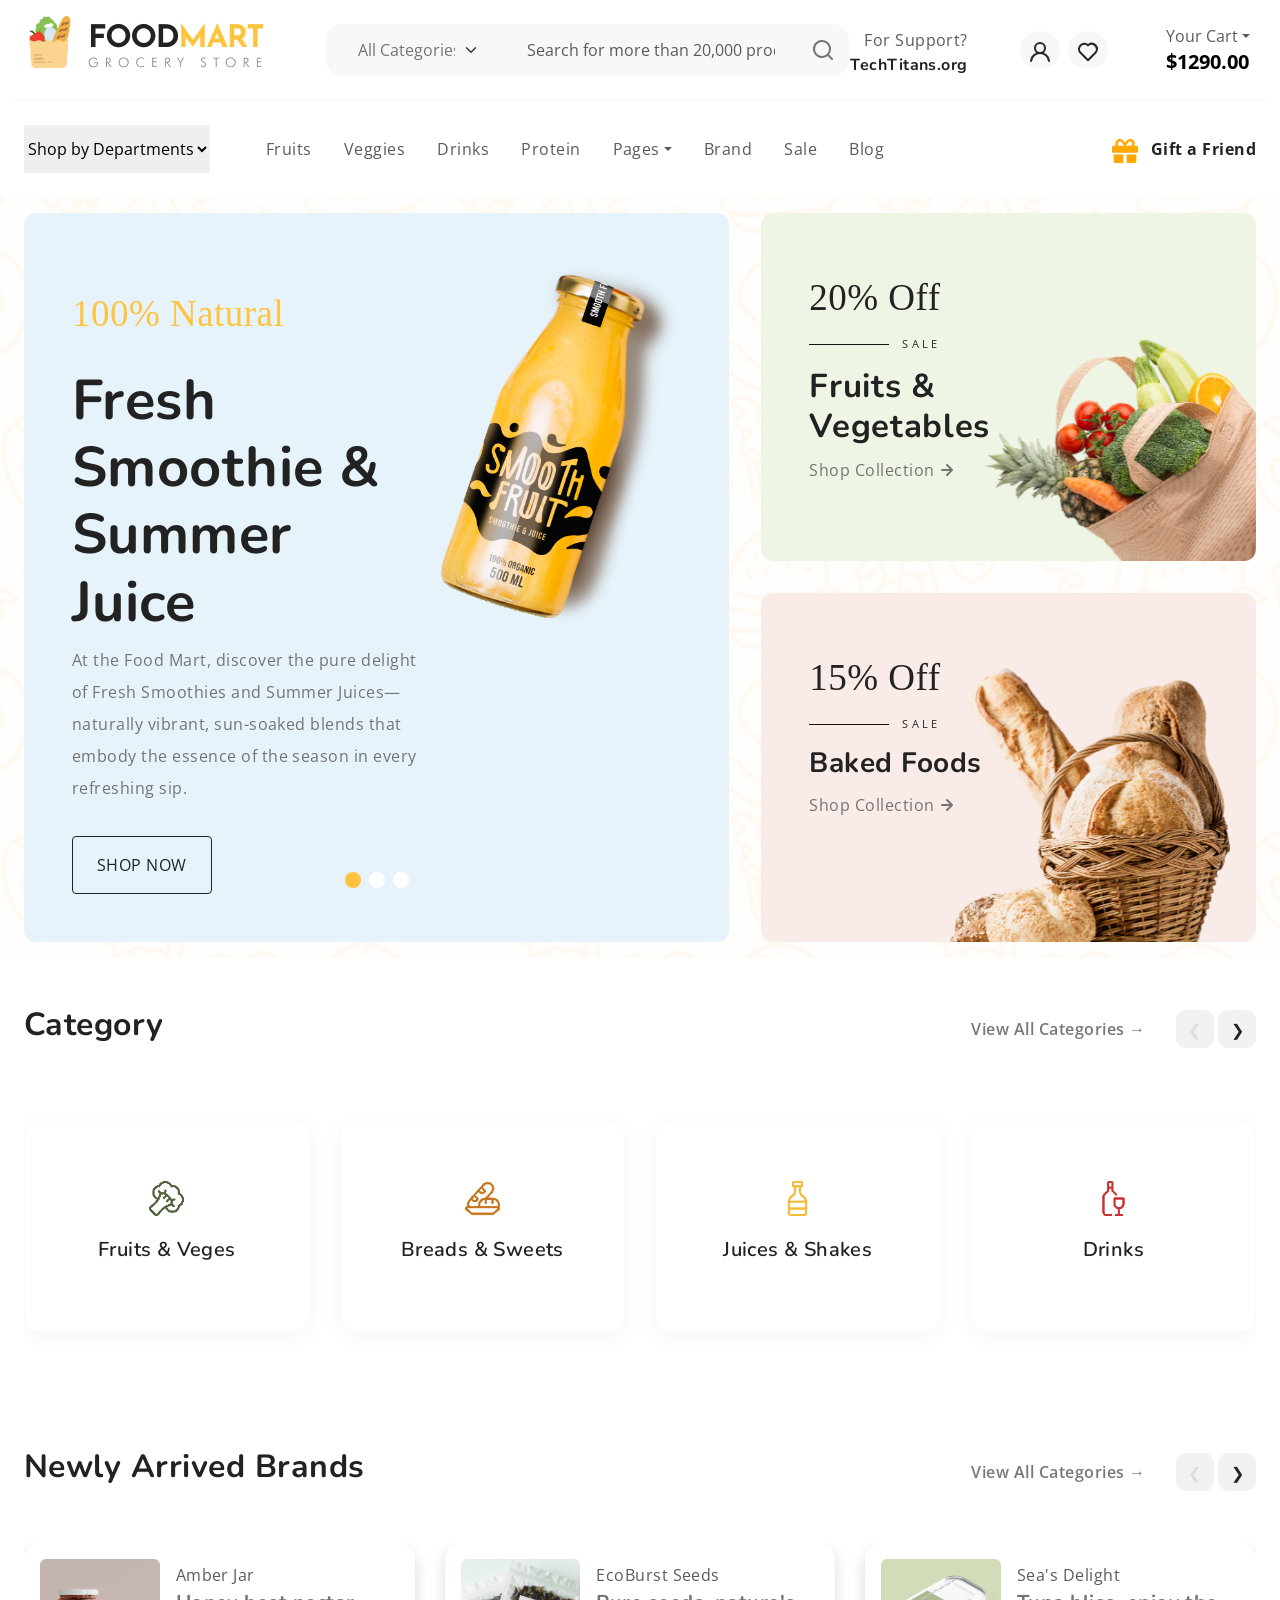
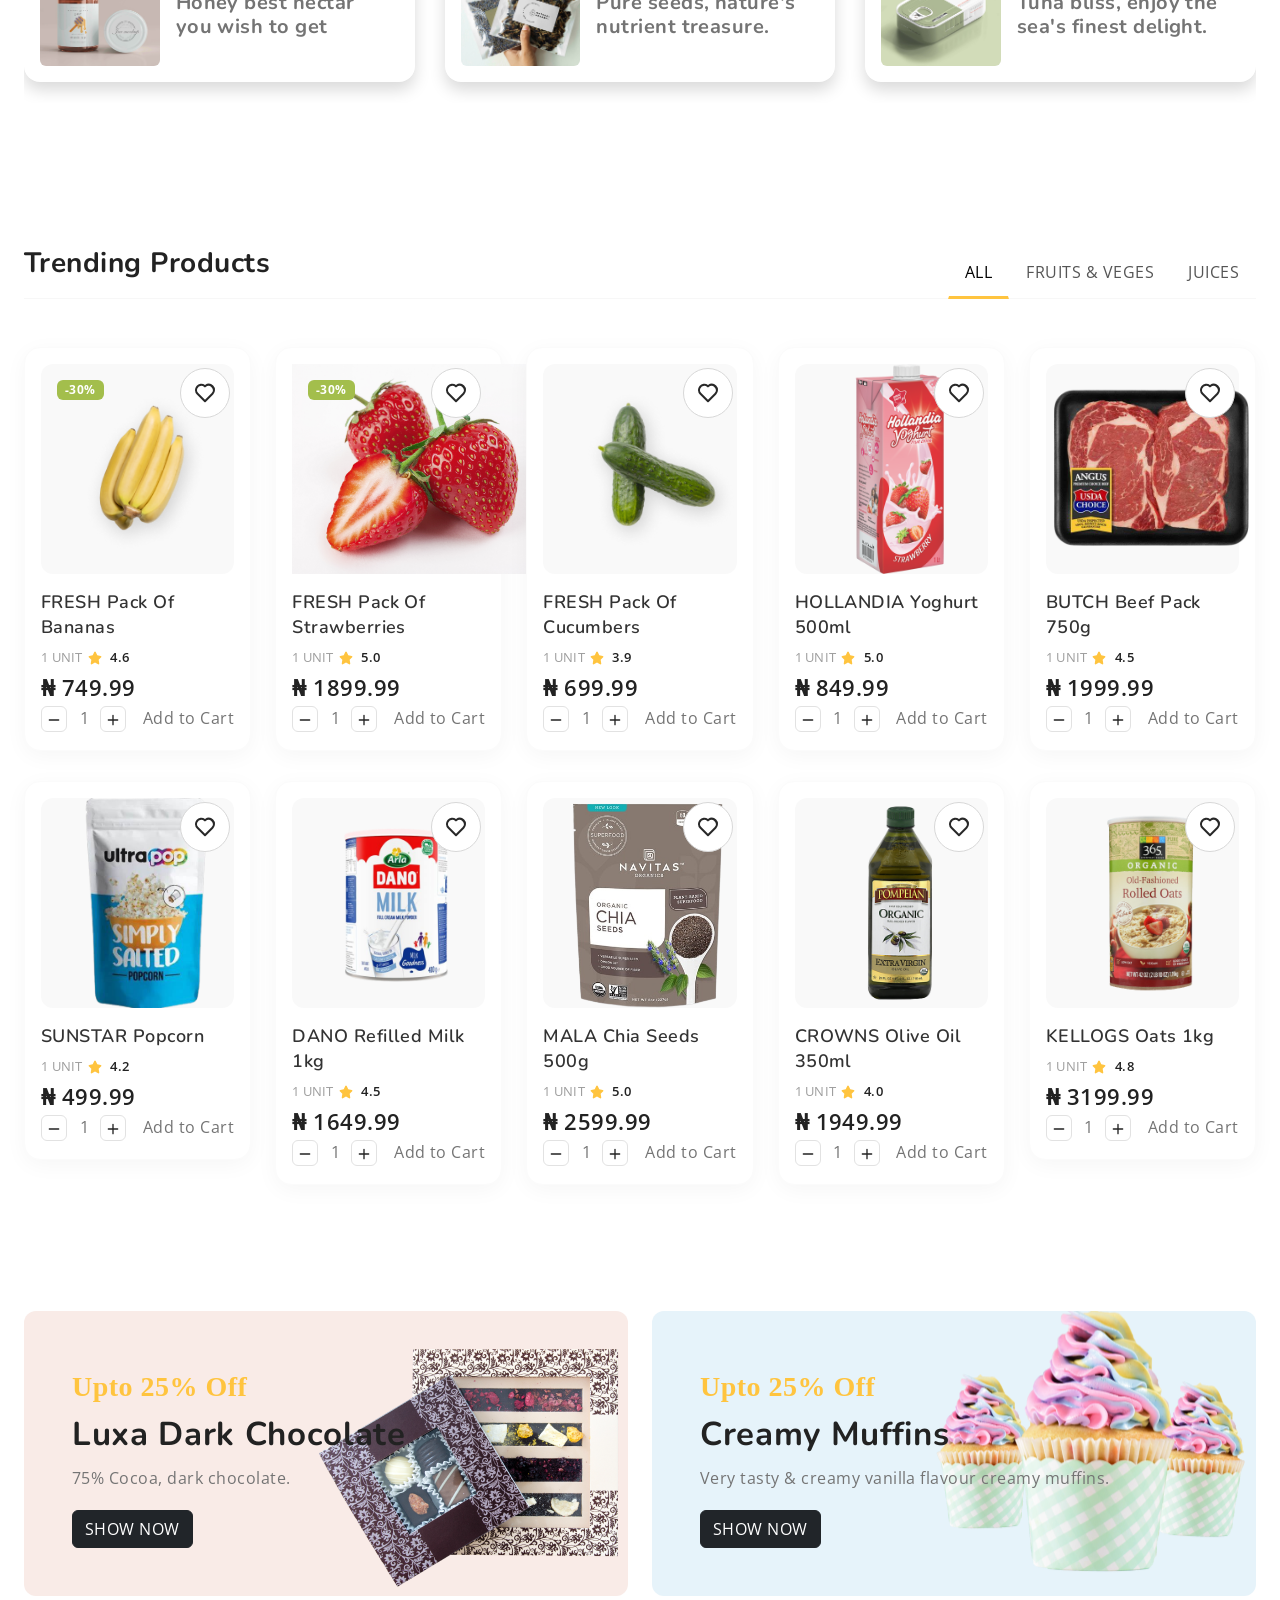
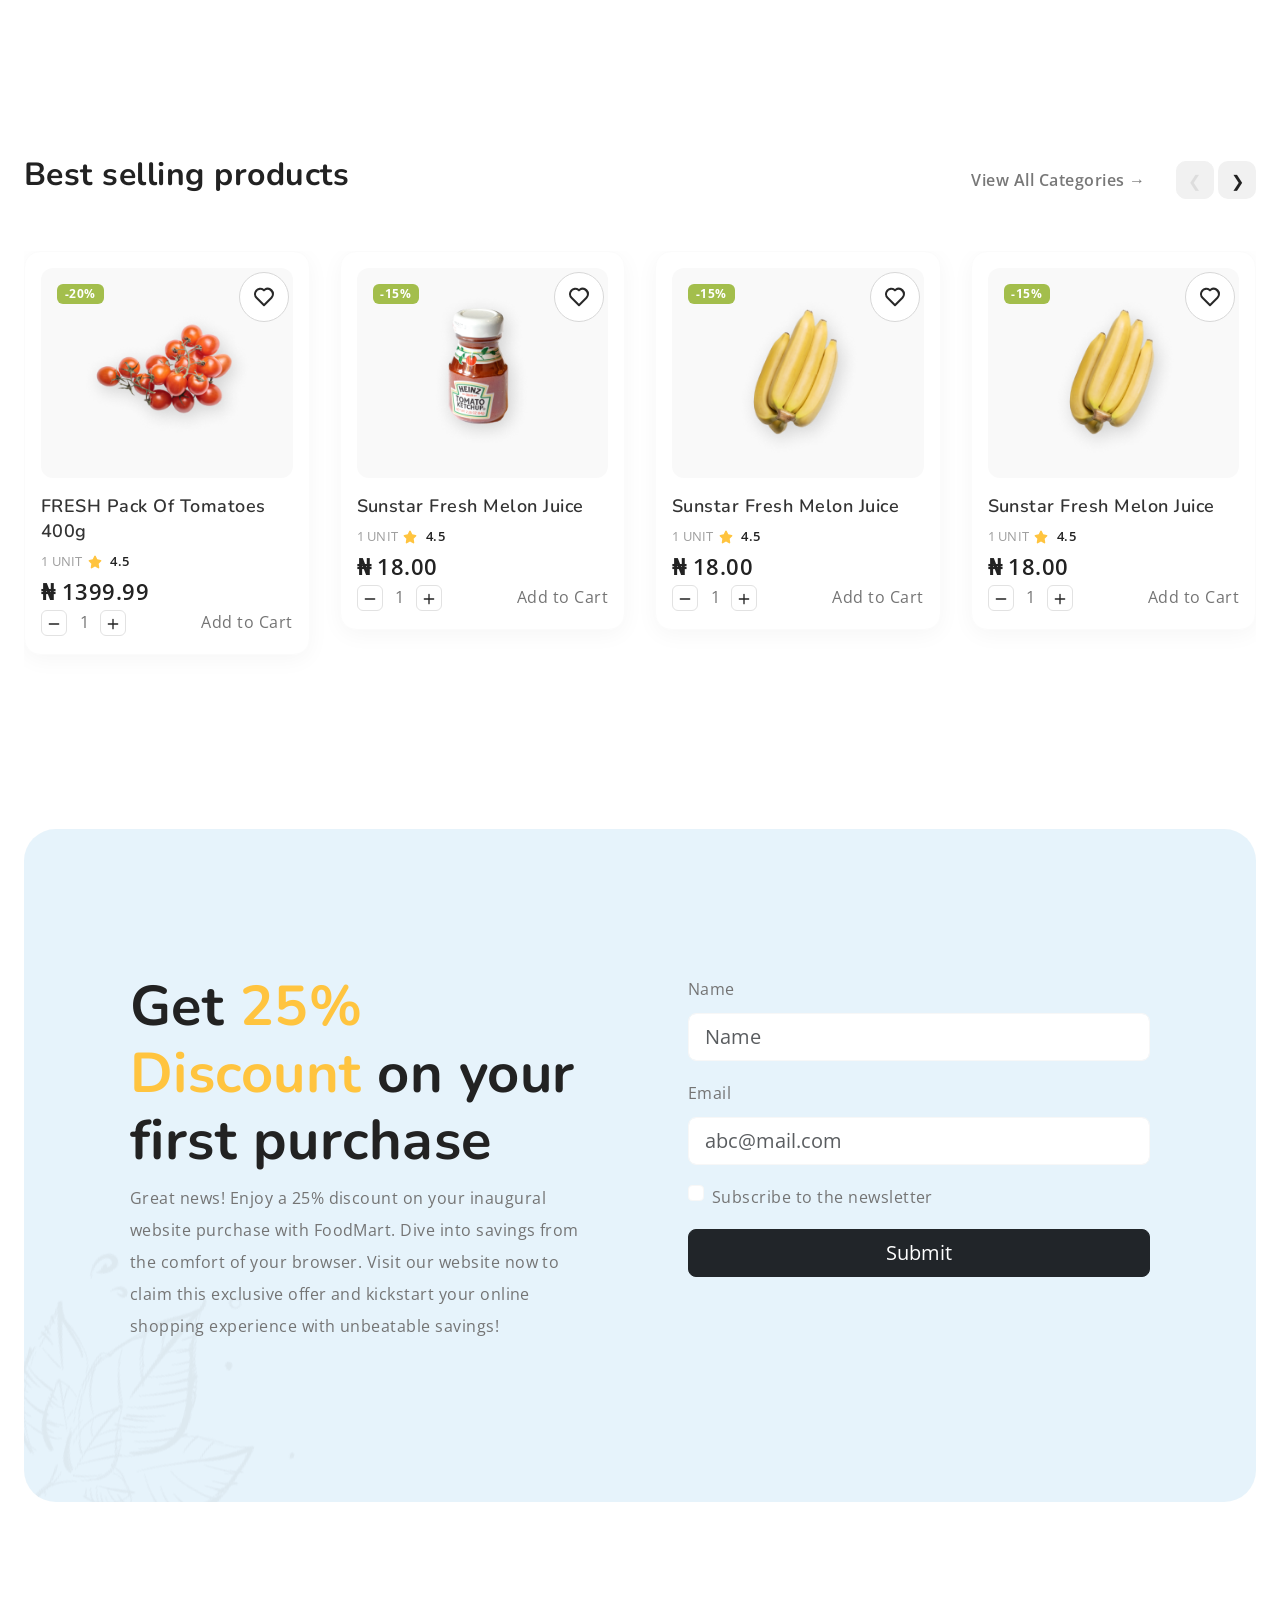
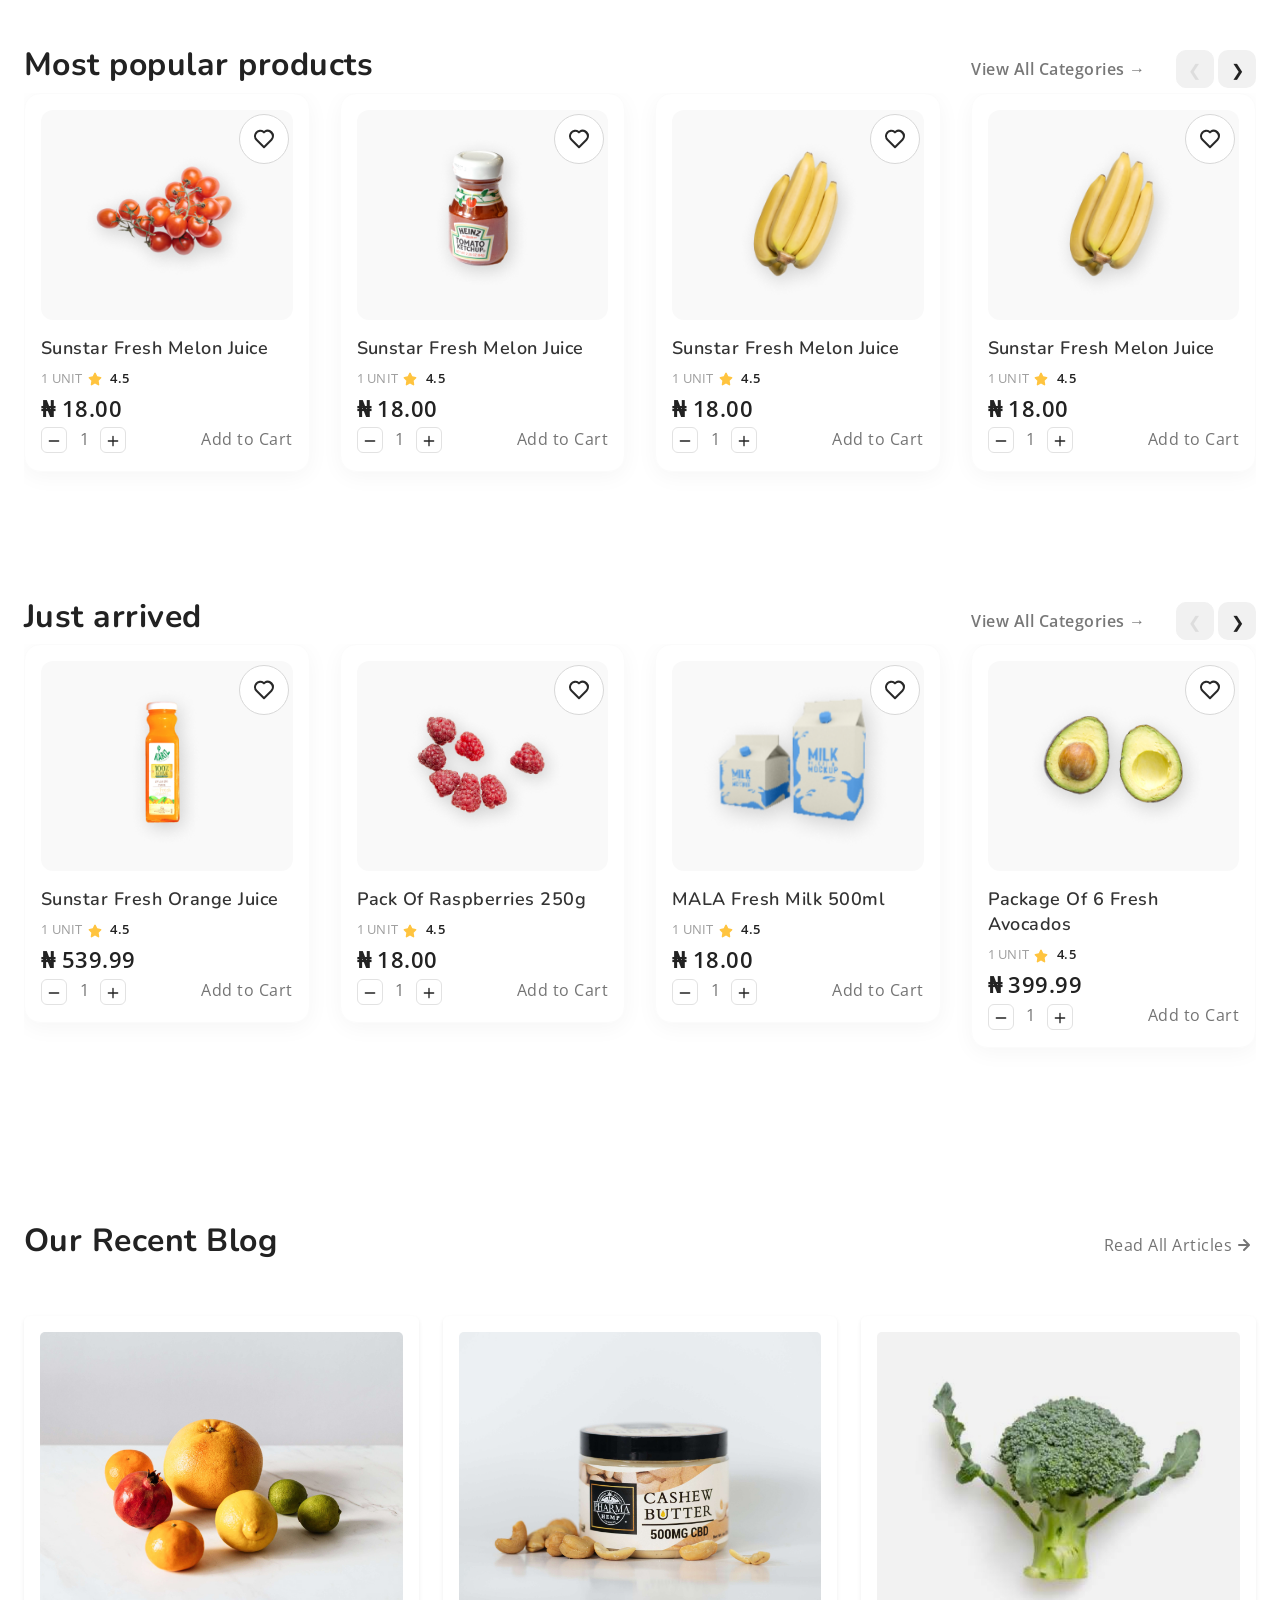
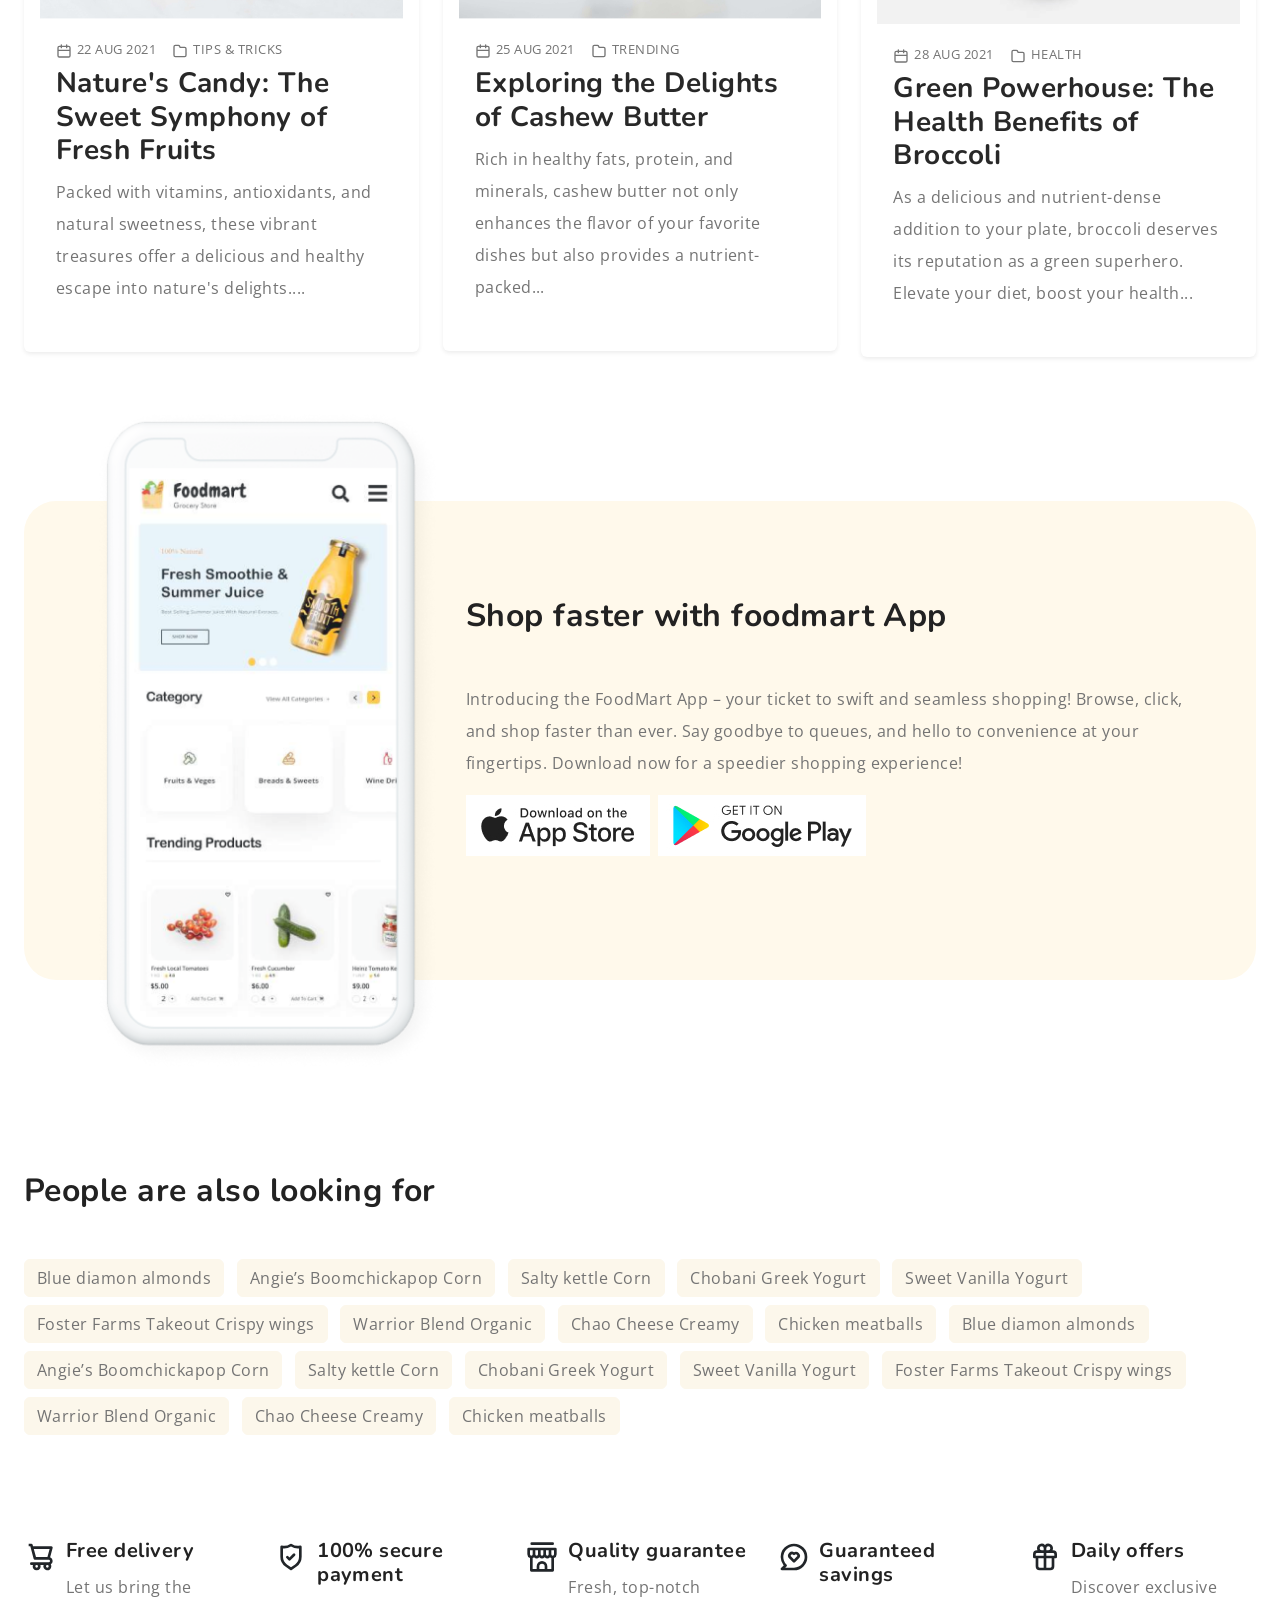
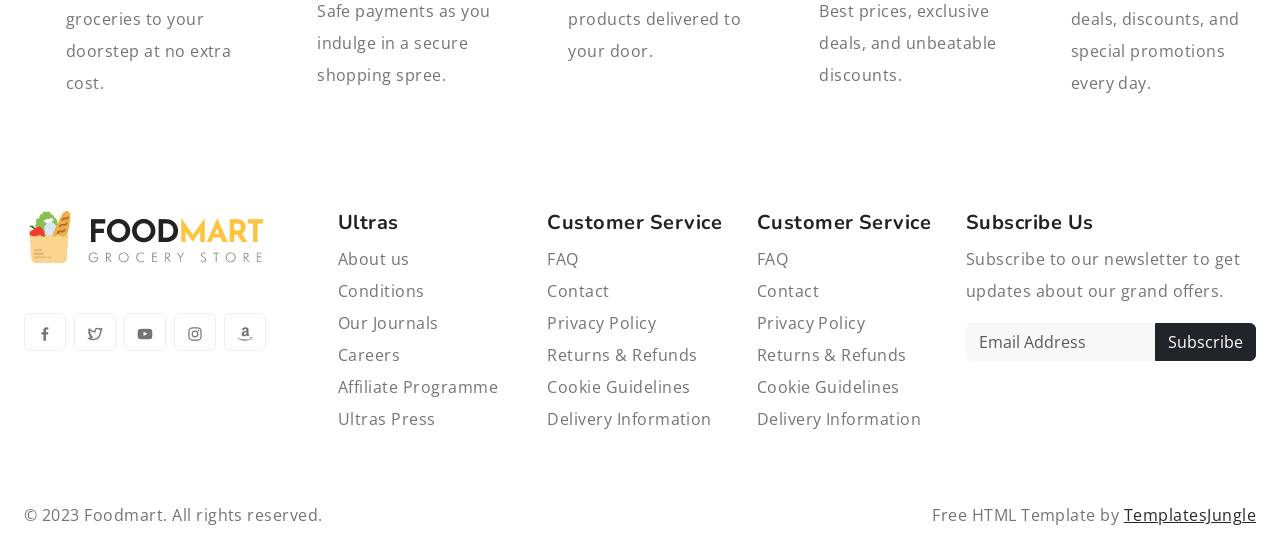
==== commit e26cad58: "Add files via upload" ====
--- a/index.html
+++ b/index.html
@@ -494,19 +494,19 @@
               </a>
               <a href="category.html" class="nav-link category-item swiper-slide">
                 <img src="images/icon-soft-drinks-bottle.png" alt="Category Thumbnail">
-                <h3 class="category-title">Fruits & Veges</h3>
+                <h3 class="category-title">Juices & Shakes</h3>
               </a>
               <a href="category.html" class="nav-link category-item swiper-slide">
                 <img src="images/icon-wine-glass-bottle.png" alt="Category Thumbnail">
-                <h3 class="category-title">Fruits & Veges</h3>
+                <h3 class="category-title">Drinks</h3>
               </a>
               <a href="category.html" class="nav-link category-item swiper-slide">
                 <img src="images/icon-animal-products-drumsticks.png" alt="Category Thumbnail">
-                <h3 class="category-title">Fruits & Veges</h3>
+                <h3 class="category-title">Meat & Fish</h3>
               </a>
               <a href="category.html" class="nav-link category-item swiper-slide">
                 <img src="images/icon-bread-herb-flour.png" alt="Category Thumbnail">
-                <h3 class="category-title">Fruits & Veges</h3>
+                <h3 class="category-title">Herbs & Spices</h3>
               </a>
               <a href="category.html" class="nav-link category-item swiper-slide">
                 <img src="images/icon-vegetables-broccoli.png" alt="Category Thumbnail">
@@ -591,8 +591,8 @@
                     </div>
                     <div class="col-md-8">
                       <div class="card-body py-0">
-                        <p class="text-muted mb-0">Amber Jar</p>
-                        <h5 class="card-title">Honey best nectar you wish to get</h5>
+                        <p class="text-muted mb-0">EcoBurst Seeds</p>
+                        <h5 class="card-title"> Pure seeds, nature's nutrient treasure.</h5>
                       </div>
                     </div>
                   </div>
@@ -606,8 +606,8 @@
                     </div>
                     <div class="col-md-8">
                       <div class="card-body py-0">
-                        <p class="text-muted mb-0">Amber Jar</p>
-                        <h5 class="card-title">Honey best nectar you wish to get</h5>
+                        <p class="text-muted mb-0">Sea's Delight</p>
+                        <h5 class="card-title">Tuna bliss, enjoy the sea's finest delight.</h5>
                       </div>
                     </div>
                   </div>
@@ -621,8 +621,8 @@
                     </div>
                     <div class="col-md-8">
                       <div class="card-body py-0">
-                        <p class="text-muted mb-0">Amber Jar</p>
-                        <h5 class="card-title">Honey best nectar you wish to get</h5>
+                        <p class="text-muted mb-0">GreenCrisp</p>
+                        <h5 class="card-title">Garden freshness and packed to perfection.</h5>
                       </div>
                     </div>
                   </div>
@@ -743,7 +743,7 @@
                         </svg></a>
                       <figure>
                         <a href="single-product.html" title="Product Title">
-                          <img src="images/thumb-biscuits.png" class="tab-image">
+                          <img src="images/strawberries.jpg" class="tab-image">
                         </a>
                       </figure>
                       <h3>FRESH Pack of Strawberries</h3>
@@ -825,7 +825,7 @@
                         </svg></a>
                       <figure>
                         <a href="single-product.html" title="Product Title">
-                          <img src="images/thumb-milk.png" class="tab-image">
+                          <img src="images/hollandia.png" class="tab-image">
                         </a>
                       </figure>
                       <h3>HOLLANDIA Yoghurt 500ml</h3>
@@ -866,7 +866,7 @@
                         </svg></a>
                       <figure>
                         <a href="single-product.html" title="Product Title">
-                          <img src="images/thumb-bananas.png" class="tab-image">
+                          <img src="images/beef-pack.png" class="tab-image">
                         </a>
                       </figure>
                       <h3>BUTCH Beef Pack 750g</h3>
@@ -907,7 +907,7 @@
                         </svg></a>
                       <figure>
                         <a href="single-product.html" title="Product Title">
-                          <img src="images/thumb-biscuits.png" class="tab-image">
+                          <img src="images/popccorn.png" class="tab-image">
                         </a>
                       </figure>
                       <h3>SUNSTAR Popcorn</h3>
@@ -948,7 +948,7 @@
                         </svg></a>
                       <figure>
                         <a href="single-product.html" title="Product Title">
-                          <img src="images/thumb-cucumber.png" class="tab-image">
+                          <img src="images/dano-powder.png" class="tab-image">
                         </a>
                       </figure>
                       <h3>DANO Refilled Milk 1kg</h3>
@@ -989,7 +989,7 @@
                         </svg></a>
                       <figure>
                         <a href="single-product.html" title="Product Title">
-                          <img src="images/thumb-milk.png" class="tab-image">
+                          <img src="images/chia-seeds-1.png" class="tab-image">
                         </a>
                       </figure>
                       <h3>MALA Chia Seeds 500g</h3>
@@ -1030,7 +1030,7 @@
                         </svg></a>
                       <figure>
                         <a href="single-product.html" title="Product Title">
-                          <img src="images/thumb-bananas.png" class="tab-image">
+                          <img src="images/olive-oil-1.png" class="tab-image">
                         </a>
                       </figure>
                       <h3>CROWNS Olive Oil 350ml</h3>
@@ -1071,10 +1071,10 @@
                         </svg></a>
                       <figure>
                         <a href="single-product.html" title="Product Title">
-                          <img src="images/thumb-biscuits.png" class="tab-image">
+                          <img src="images/oats.png" class="tab-image">
                         </a>
                       </figure>
-                      <h3>KELLOGS Rolled Oats 1kg</h3>
+                      <h3>KELLOGS Oats 1kg</h3>
                       <span class="qty">1 Unit</span><span class="rating"><svg width="24" height="24"
                           class="text-primary">
                           <use xlink:href="#star-solid"></use>
@@ -1641,7 +1641,7 @@
 
               <div class="categories text-primary fs-3 fw-bold">Upto 25% Off</div>
               <h3 class="banner-title">Luxa Dark Chocolate</h3>
-              <p>Very tasty & creamy vanilla flavour creamy muffins.</p>
+              <p>75% Cocoa, dark chocolate.</p>
               <a href="#" class="btn btn-dark text-uppercase">Show Now</a>
 
             </div>
@@ -1744,7 +1744,7 @@
                 <span class="qty">1 Unit</span><span class="rating"><svg width="24" height="24" class="text-primary">
                     <use xlink:href="#star-solid"></use>
                   </svg> 4.5</span>
-                <span class="price">$18.00</span>
+                <span class="price">&#8358 18.00</span>
                 <div class="d-flex align-items-center justify-content-between">
                   <div class="input-group product-qty">
                     <span class="input-group-btn">
@@ -1781,7 +1781,7 @@
                 <span class="qty">1 Unit</span><span class="rating"><svg width="24" height="24" class="text-primary">
                     <use xlink:href="#star-solid"></use>
                   </svg> 4.5</span>
-                <span class="price">$18.00</span>
+                <span class="price">&#8358 18.00</span>
                 <div class="d-flex align-items-center justify-content-between">
                   <div class="input-group product-qty">
                     <span class="input-group-btn">
@@ -1818,7 +1818,7 @@
                 <span class="qty">1 Unit</span><span class="rating"><svg width="24" height="24" class="text-primary">
                     <use xlink:href="#star-solid"></use>
                   </svg> 4.5</span>
-                <span class="price">$18.00</span>
+                <span class="price">&#8358 18.00</span>
                 <div class="d-flex align-items-center justify-content-between">
                   <div class="input-group product-qty">
                     <span class="input-group-btn">
@@ -1853,7 +1853,7 @@
                 <span class="qty">1 Unit</span><span class="rating"><svg width="24" height="24" class="text-primary">
                     <use xlink:href="#star-solid"></use>
                   </svg> 4.5</span>
-                <span class="price">$18.00</span>
+                <span class="price">&#8358 18.00</span>
                 <div class="d-flex align-items-center justify-content-between">
                   <div class="input-group product-qty">
                     <span class="input-group-btn">
@@ -1889,7 +1889,7 @@
                 <span class="qty">1 Unit</span><span class="rating"><svg width="24" height="24" class="text-primary">
                     <use xlink:href="#star-solid"></use>
                   </svg> 4.5</span>
-                <span class="price">$18.00</span>
+                <span class="price">&#8358 18.00</span>
                 <div class="d-flex align-items-center justify-content-between">
                   <div class="input-group product-qty">
                     <span class="input-group-btn">
@@ -1925,7 +1925,7 @@
                 <span class="qty">1 Unit</span><span class="rating"><svg width="24" height="24" class="text-primary">
                     <use xlink:href="#star-solid"></use>
                   </svg> 4.5</span>
-                <span class="price">$18.00</span>
+                <span class="price">&#8358 18.00</span>
                 <div class="d-flex align-items-center justify-content-between">
                   <div class="input-group product-qty">
                     <span class="input-group-btn">
@@ -1961,7 +1961,7 @@
                 <span class="qty">1 Unit</span><span class="rating"><svg width="24" height="24" class="text-primary">
                     <use xlink:href="#star-solid"></use>
                   </svg> 4.5</span>
-                <span class="price">$18.00</span>
+                <span class="price">&#8358 18.00</span>
                 <div class="d-flex align-items-center justify-content-between">
                   <div class="input-group product-qty">
                     <span class="input-group-btn">
@@ -2077,7 +2077,7 @@
                 <span class="qty">1 Unit</span><span class="rating"><svg width="24" height="24" class="text-primary">
                     <use xlink:href="#star-solid"></use>
                   </svg> 4.5</span>
-                <span class="price">$18.00</span>
+                <span class="price">&#8358 18.00</span>
                 <div class="d-flex align-items-center justify-content-between">
                   <div class="input-group product-qty">
                     <span class="input-group-btn">
@@ -2113,7 +2113,7 @@
                 <span class="qty">1 Unit</span><span class="rating"><svg width="24" height="24" class="text-primary">
                     <use xlink:href="#star-solid"></use>
                   </svg> 4.5</span>
-                <span class="price">$18.00</span>
+                <span class="price">&#8358 18.00</span>
                 <div class="d-flex align-items-center justify-content-between">
                   <div class="input-group product-qty">
                     <span class="input-group-btn">
@@ -2149,7 +2149,7 @@
                 <span class="qty">1 Unit</span><span class="rating"><svg width="24" height="24" class="text-primary">
                     <use xlink:href="#star-solid"></use>
                   </svg> 4.5</span>
-                <span class="price">$18.00</span>
+                <span class="price">&#8358 18.00</span>
                 <div class="d-flex align-items-center justify-content-between">
                   <div class="input-group product-qty">
                     <span class="input-group-btn">
@@ -2185,7 +2185,7 @@
                 <span class="qty">1 Unit</span><span class="rating"><svg width="24" height="24" class="text-primary">
                     <use xlink:href="#star-solid"></use>
                   </svg> 4.5</span>
-                <span class="price">$18.00</span>
+                <span class="price">&#8358 18.00</span>
                 <div class="d-flex align-items-center justify-content-between">
                   <div class="input-group product-qty">
                     <span class="input-group-btn">
@@ -2220,7 +2220,7 @@
                 <span class="qty">1 Unit</span><span class="rating"><svg width="24" height="24" class="text-primary">
                     <use xlink:href="#star-solid"></use>
                   </svg> 4.5</span>
-                <span class="price">$18.00</span>
+                <span class="price">&#8358 18.00</span>
                 <div class="d-flex align-items-center justify-content-between">
                   <div class="input-group product-qty">
                     <span class="input-group-btn">
@@ -2256,7 +2256,7 @@
                 <span class="qty">1 Unit</span><span class="rating"><svg width="24" height="24" class="text-primary">
                     <use xlink:href="#star-solid"></use>
                   </svg> 4.5</span>
-                <span class="price">$18.00</span>
+                <span class="price">&#8358 18.00</span>
                 <div class="d-flex align-items-center justify-content-between">
                   <div class="input-group product-qty">
                     <span class="input-group-btn">
@@ -2292,7 +2292,7 @@
                 <span class="qty">1 Unit</span><span class="rating"><svg width="24" height="24" class="text-primary">
                     <use xlink:href="#star-solid"></use>
                   </svg> 4.5</span>
-                <span class="price">$18.00</span>
+                <span class="price">&#8358 18.00</span>
                 <div class="d-flex align-items-center justify-content-between">
                   <div class="input-group product-qty">
                     <span class="input-group-btn">
@@ -2328,7 +2328,7 @@
                 <span class="qty">1 Unit</span><span class="rating"><svg width="24" height="24" class="text-primary">
                     <use xlink:href="#star-solid"></use>
                   </svg> 4.5</span>
-                <span class="price">$18.00</span>
+                <span class="price">&#8358 18.00</span>
                 <div class="d-flex align-items-center justify-content-between">
                   <div class="input-group product-qty">
                     <span class="input-group-btn">
@@ -2392,14 +2392,157 @@
                   </svg></a>
                 <figure>
                   <a href="single-product.html" title="Product Title">
-                    <img src="images/thumb-tomatoes.png" class="tab-image">
+                    <img src="images/thumb-orange-juice.png" class="tab-image">
                   </a>
                 </figure>
-                <h3>Sunstar Fresh Melon Juice</h3>
+                <h3>Sunstar Fresh Orange Juice</h3>
                 <span class="qty">1 Unit</span><span class="rating"><svg width="24" height="24" class="text-primary">
                     <use xlink:href="#star-solid"></use>
                   </svg> 4.5</span>
-                <span class="price">$18.00</span>
+                <span class="price">&#8358 539.99</span>
+                <div class="d-flex align-items-center justify-content-between">
+                  <div class="input-group product-qty">
+                    <span class="input-group-btn">
+                      <button type="button" class="quantity-left-minus btn btn-danger btn-number" data-type="minus">
+                        <svg width="16" height="16">
+                          <use xlink:href="#minus"></use>
+                        </svg>
+                      </button>
+                    </span>
+                    <input type="text" id="quantity" name="quantity" class="form-control input-number" value="1">
+                    <span class="input-group-btn">
+                      <button type="button" class="quantity-right-plus btn btn-success btn-number" data-type="plus">
+                        <svg width="16" height="16">
+                          <use xlink:href="#plus"></use>
+                        </svg>
+                      </button>
+                    </span>
+                  </div>
+                  <a href="#" class="nav-link">Add to Cart <iconify-icon icon="uil:shopping-cart"></a>
+                </div>
+              </div>
+
+              <div class="product-item swiper-slide">
+                <a href="#" class="btn-wishlist"><svg width="24" height="24">
+                    <use xlink:href="#heart"></use>
+                  </svg></a>
+                <figure>
+                  <a href="single-product.html" title="Product Title">
+                    <img src="images/thumb-raspberries.png" class="tab-image">
+                  </a>
+                </figure>
+                <h3>Pack of Raspberries 250g</h3>
+                <span class="qty">1 Unit</span><span class="rating"><svg width="24" height="24" class="text-primary">
+                    <use xlink:href="#star-solid"></use>
+                  </svg> 4.5</span>
+                <span class="price">&#8358 18.00</span>
+                <div class="d-flex align-items-center justify-content-between">
+                  <div class="input-group product-qty">
+                    <span class="input-group-btn">
+                      <button type="button" class="quantity-left-minus btn btn-danger btn-number" data-type="minus">
+                        <svg width="16" height="16">
+                          <use xlink:href="#minus"></use>
+                        </svg>
+                      </button>
+                    </span>
+                    <input type="text" id="quantity" name="quantity" class="form-control input-number" value="1">
+                    <span class="input-group-btn">
+                      <button type="button" class="quantity-right-plus btn btn-success btn-number" data-type="plus">
+                        <svg width="16" height="16">
+                          <use xlink:href="#plus"></use>
+                        </svg>
+                      </button>
+                    </span>
+                  </div>
+                  <a href="#" class="nav-link">Add to Cart <iconify-icon icon="uil:shopping-cart"></a>
+                </div>
+              </div>
+
+              <div class="product-item swiper-slide">
+                <a href="#" class="btn-wishlist"><svg width="24" height="24">
+                    <use xlink:href="#heart"></use>
+                  </svg></a>
+                <figure>
+                  <a href="single-product.html" title="Product Title">
+                    <img src="images/thumb-milk.png" class="tab-image">
+                  </a>
+                </figure>
+                <h3>MALA Fresh Milk 500ml</h3>
+                <span class="qty">1 Unit</span><span class="rating"><svg width="24" height="24" class="text-primary">
+                    <use xlink:href="#star-solid"></use>
+                  </svg> 4.5</span>
+                <span class="price">&#8358 18.00</span>
+                <div class="d-flex align-items-center justify-content-between">
+                  <div class="input-group product-qty">
+                    <span class="input-group-btn">
+                      <button type="button" class="quantity-left-minus btn btn-danger btn-number" data-type="minus">
+                        <svg width="16" height="16">
+                          <use xlink:href="#minus"></use>
+                        </svg>
+                      </button>
+                    </span>
+                    <input type="text" id="quantity" name="quantity" class="form-control input-number" value="1">
+                    <span class="input-group-btn">
+                      <button type="button" class="quantity-right-plus btn btn-success btn-number" data-type="plus">
+                        <svg width="16" height="16">
+                          <use xlink:href="#plus"></use>
+                        </svg>
+                      </button>
+                    </span>
+                  </div>
+                  <a href="#" class="nav-link">Add to Cart <iconify-icon icon="uil:shopping-cart"></a>
+                </div>
+              </div>
+
+              <div class="product-item swiper-slide">
+                <a href="#" class="btn-wishlist"><svg width="24" height="24">
+                    <use xlink:href="#heart"></use>
+                  </svg></a>
+                <figure>
+                  <a href="single-product.html" title="Product Title">
+                    <img src="images/thumb-avocado.png" class="tab-image">
+                  </a>
+                </figure>
+                <h3>Package of 6 Fresh Avocados </h3>
+                <span class="qty">1 Unit</span><span class="rating"><svg width="24" height="24" class="text-primary">
+                    <use xlink:href="#star-solid"></use>
+                  </svg> 4.5</span>
+                <span class="price">&#8358 399.99</span>
+                <div class="d-flex align-items-center justify-content-between">
+                  <div class="input-group product-qty">
+                    <span class="input-group-btn">
+                      <button type="button" class="quantity-left-minus btn btn-danger btn-number" data-type="minus">
+                        <svg width="16" height="16">
+                          <use xlink:href="#minus"></use>
+                        </svg>
+                      </button>
+                    </span>
+                    <input type="text" id="quantity" name="quantity" class="form-control input-number" value="1">
+                    <span class="input-group-btn">
+                      <button type="button" class="quantity-right-plus btn btn-success btn-number" data-type="plus">
+                        <svg width="16" height="16">
+                          <use xlink:href="#plus"></use>
+                        </svg>
+                      </button>
+                    </span>
+                  </div>
+                  <a href="#" class="nav-link">Add to Cart <iconify-icon icon="uil:shopping-cart"></a>
+                </div>
+              </div>
+              <div class="product-item swiper-slide">
+                <a href="#" class="btn-wishlist"><svg width="24" height="24">
+                    <use xlink:href="#heart"></use>
+                  </svg></a>
+                <figure>
+                  <a href="single-product.html" title="Product Title">
+                    <img src="images/thumb-biscuits.png" class="tab-image">
+                  </a>
+                </figure>
+                <h3>Crunchy Cookie Biscuits 200g</h3>
+                <span class="qty">1 Unit</span><span class="rating"><svg width="24" height="24" class="text-primary">
+                    <use xlink:href="#star-solid"></use>
+                  </svg> 4.5</span>
+                <span class="price">&#8358 499.99</span>
                 <div class="d-flex align-items-center justify-content-between">
                   <div class="input-group product-qty">
                     <span class="input-group-btn">
@@ -2435,7 +2578,7 @@
                 <span class="qty">1 Unit</span><span class="rating"><svg width="24" height="24" class="text-primary">
                     <use xlink:href="#star-solid"></use>
                   </svg> 4.5</span>
-                <span class="price">$18.00</span>
+                <span class="price">&#8358 399.99</span>
                 <div class="d-flex align-items-center justify-content-between">
                   <div class="input-group product-qty">
                     <span class="input-group-btn">
@@ -2471,7 +2614,7 @@
                 <span class="qty">1 Unit</span><span class="rating"><svg width="24" height="24" class="text-primary">
                     <use xlink:href="#star-solid"></use>
                   </svg> 4.5</span>
-                <span class="price">$18.00</span>
+                <span class="price">&#8358 18.00</span>
                 <div class="d-flex align-items-center justify-content-between">
                   <div class="input-group product-qty">
                     <span class="input-group-btn">
@@ -2507,150 +2650,7 @@
                 <span class="qty">1 Unit</span><span class="rating"><svg width="24" height="24" class="text-primary">
                     <use xlink:href="#star-solid"></use>
                   </svg> 4.5</span>
-                <span class="price">$18.00</span>
-                <div class="d-flex align-items-center justify-content-between">
-                  <div class="input-group product-qty">
-                    <span class="input-group-btn">
-                      <button type="button" class="quantity-left-minus btn btn-danger btn-number" data-type="minus">
-                        <svg width="16" height="16">
-                          <use xlink:href="#minus"></use>
-                        </svg>
-                      </button>
-                    </span>
-                    <input type="text" id="quantity" name="quantity" class="form-control input-number" value="1">
-                    <span class="input-group-btn">
-                      <button type="button" class="quantity-right-plus btn btn-success btn-number" data-type="plus">
-                        <svg width="16" height="16">
-                          <use xlink:href="#plus"></use>
-                        </svg>
-                      </button>
-                    </span>
-                  </div>
-                  <a href="#" class="nav-link">Add to Cart <iconify-icon icon="uil:shopping-cart"></a>
-                </div>
-              </div>
-              <div class="product-item swiper-slide">
-                <a href="#" class="btn-wishlist"><svg width="24" height="24">
-                    <use xlink:href="#heart"></use>
-                  </svg></a>
-                <figure>
-                  <a href="single-product.html" title="Product Title">
-                    <img src="images/thumb-tomatoes.png" class="tab-image">
-                  </a>
-                </figure>
-                <h3>Sunstar Fresh Melon Juice</h3>
-                <span class="qty">1 Unit</span><span class="rating"><svg width="24" height="24" class="text-primary">
-                    <use xlink:href="#star-solid"></use>
-                  </svg> 4.5</span>
-                <span class="price">$18.00</span>
-                <div class="d-flex align-items-center justify-content-between">
-                  <div class="input-group product-qty">
-                    <span class="input-group-btn">
-                      <button type="button" class="quantity-left-minus btn btn-danger btn-number" data-type="minus">
-                        <svg width="16" height="16">
-                          <use xlink:href="#minus"></use>
-                        </svg>
-                      </button>
-                    </span>
-                    <input type="text" id="quantity" name="quantity" class="form-control input-number" value="1">
-                    <span class="input-group-btn">
-                      <button type="button" class="quantity-right-plus btn btn-success btn-number" data-type="plus">
-                        <svg width="16" height="16">
-                          <use xlink:href="#plus"></use>
-                        </svg>
-                      </button>
-                    </span>
-                  </div>
-                  <a href="#" class="nav-link">Add to Cart <iconify-icon icon="uil:shopping-cart"></a>
-                </div>
-              </div>
-
-              <div class="product-item swiper-slide">
-                <a href="#" class="btn-wishlist"><svg width="24" height="24">
-                    <use xlink:href="#heart"></use>
-                  </svg></a>
-                <figure>
-                  <a href="single-product.html" title="Product Title">
-                    <img src="images/thumb-tomatoketchup.png" class="tab-image">
-                  </a>
-                </figure>
-                <h3>Sunstar Fresh Melon Juice</h3>
-                <span class="qty">1 Unit</span><span class="rating"><svg width="24" height="24" class="text-primary">
-                    <use xlink:href="#star-solid"></use>
-                  </svg> 4.5</span>
-                <span class="price">$18.00</span>
-                <div class="d-flex align-items-center justify-content-between">
-                  <div class="input-group product-qty">
-                    <span class="input-group-btn">
-                      <button type="button" class="quantity-left-minus btn btn-danger btn-number" data-type="minus">
-                        <svg width="16" height="16">
-                          <use xlink:href="#minus"></use>
-                        </svg>
-                      </button>
-                    </span>
-                    <input type="text" id="quantity" name="quantity" class="form-control input-number" value="1">
-                    <span class="input-group-btn">
-                      <button type="button" class="quantity-right-plus btn btn-success btn-number" data-type="plus">
-                        <svg width="16" height="16">
-                          <use xlink:href="#plus"></use>
-                        </svg>
-                      </button>
-                    </span>
-                  </div>
-                  <a href="#" class="nav-link">Add to Cart <iconify-icon icon="uil:shopping-cart"></a>
-                </div>
-              </div>
-
-              <div class="product-item swiper-slide">
-                <a href="#" class="btn-wishlist"><svg width="24" height="24">
-                    <use xlink:href="#heart"></use>
-                  </svg></a>
-                <figure>
-                  <a href="single-product.html" title="Product Title">
-                    <img src="images/thumb-bananas.png" class="tab-image">
-                  </a>
-                </figure>
-                <h3>Sunstar Fresh Melon Juice</h3>
-                <span class="qty">1 Unit</span><span class="rating"><svg width="24" height="24" class="text-primary">
-                    <use xlink:href="#star-solid"></use>
-                  </svg> 4.5</span>
-                <span class="price">$18.00</span>
-                <div class="d-flex align-items-center justify-content-between">
-                  <div class="input-group product-qty">
-                    <span class="input-group-btn">
-                      <button type="button" class="quantity-left-minus btn btn-danger btn-number" data-type="minus">
-                        <svg width="16" height="16">
-                          <use xlink:href="#minus"></use>
-                        </svg>
-                      </button>
-                    </span>
-                    <input type="text" id="quantity" name="quantity" class="form-control input-number" value="1">
-                    <span class="input-group-btn">
-                      <button type="button" class="quantity-right-plus btn btn-success btn-number" data-type="plus">
-                        <svg width="16" height="16">
-                          <use xlink:href="#plus"></use>
-                        </svg>
-                      </button>
-                    </span>
-                  </div>
-                  <a href="#" class="nav-link">Add to Cart <iconify-icon icon="uil:shopping-cart"></a>
-                </div>
-              </div>
-
-              <div class="product-item swiper-slide">
-                <a href="#" class="btn-wishlist"><svg width="24" height="24">
-                    <use xlink:href="#heart"></use>
-                  </svg></a>
-                <figure>
-                  <a href="single-product.html" title="Product Title">
-                    <img src="images/thumb-bananas.png" class="tab-image">
-                  </a>
-                </figure>
-                <h3>Sunstar Fresh Melon Juice</h3>
-                <span class="qty">1 Unit</span><span class="rating"><svg width="24" height="24" class="text-primary">
-                    <use xlink:href="#star-solid"></use>
-                  </svg> 4.5</span>
-                <span class="price">$18.00</span>
+                <span class="price">&#8358 18.00</span>
                 <div class="d-flex align-items-center justify-content-between">
                   <div class="input-group product-qty">
                     <span class="input-group-btn">
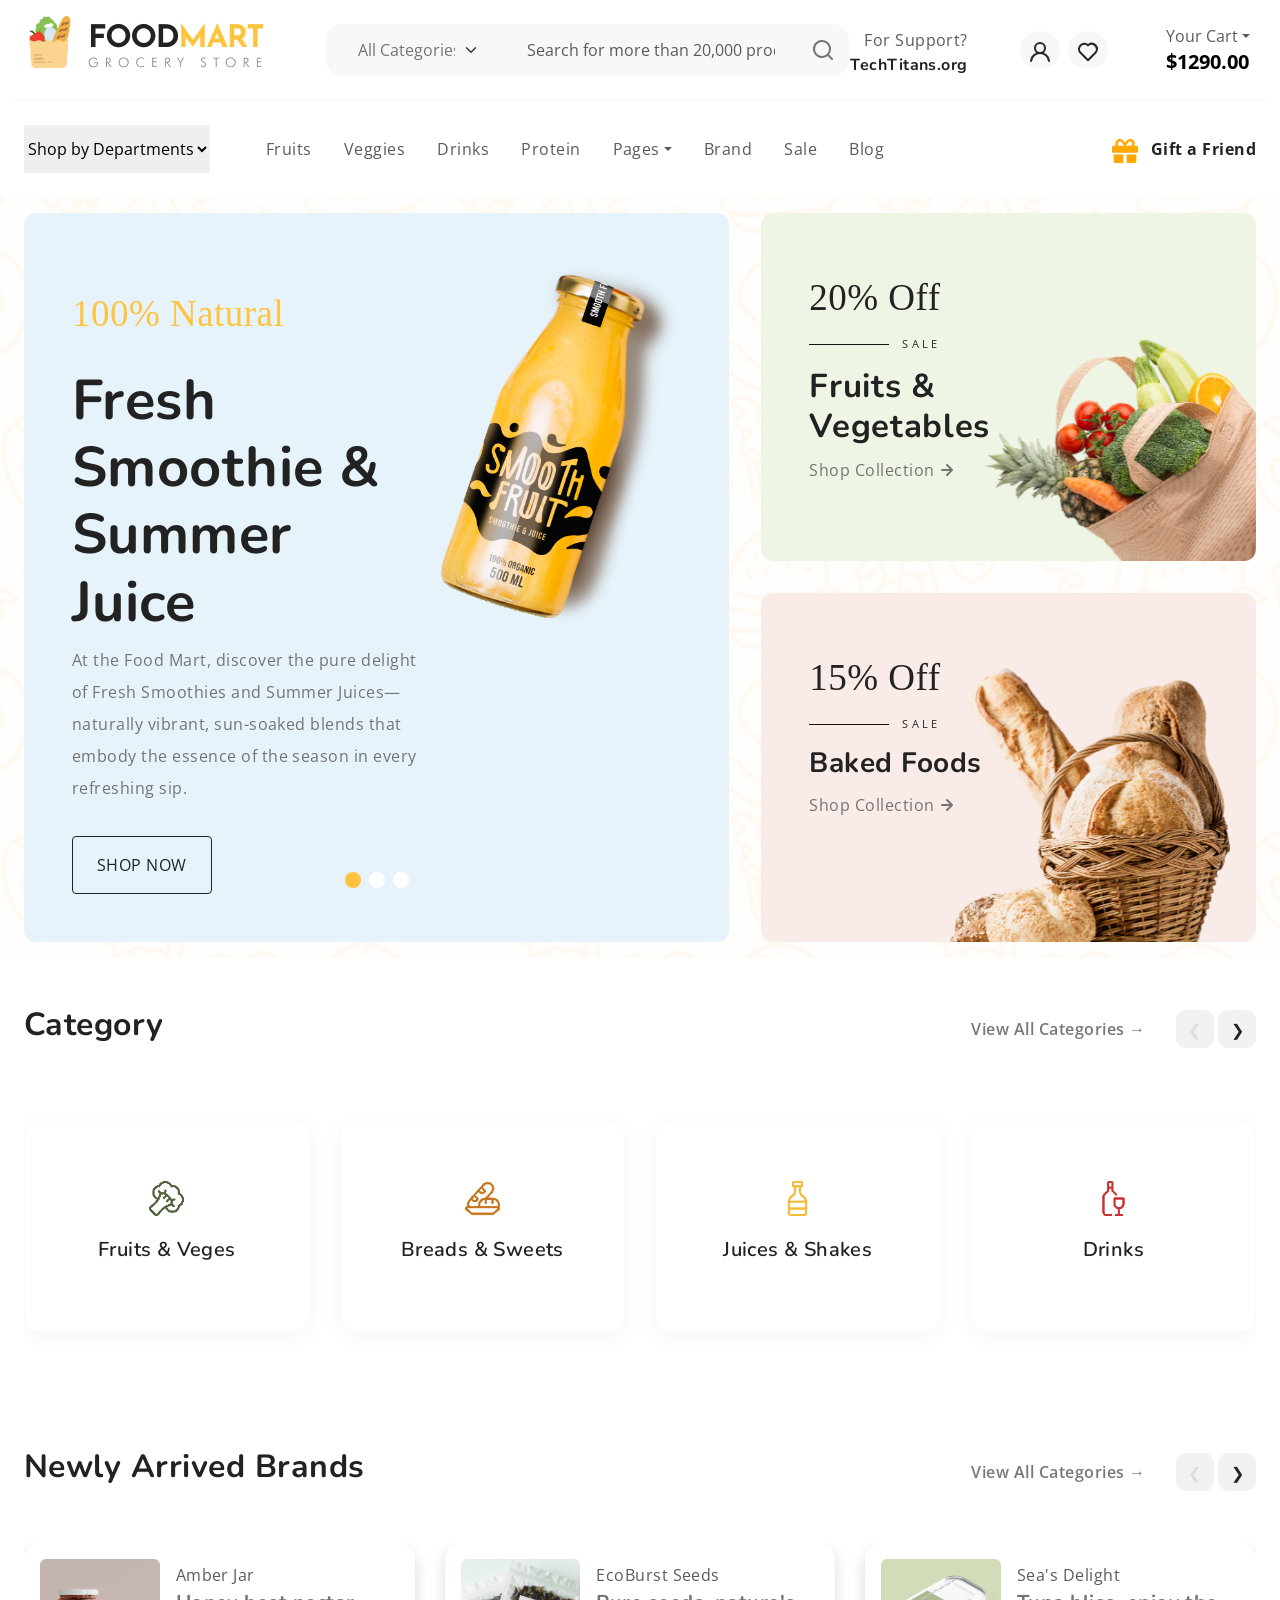
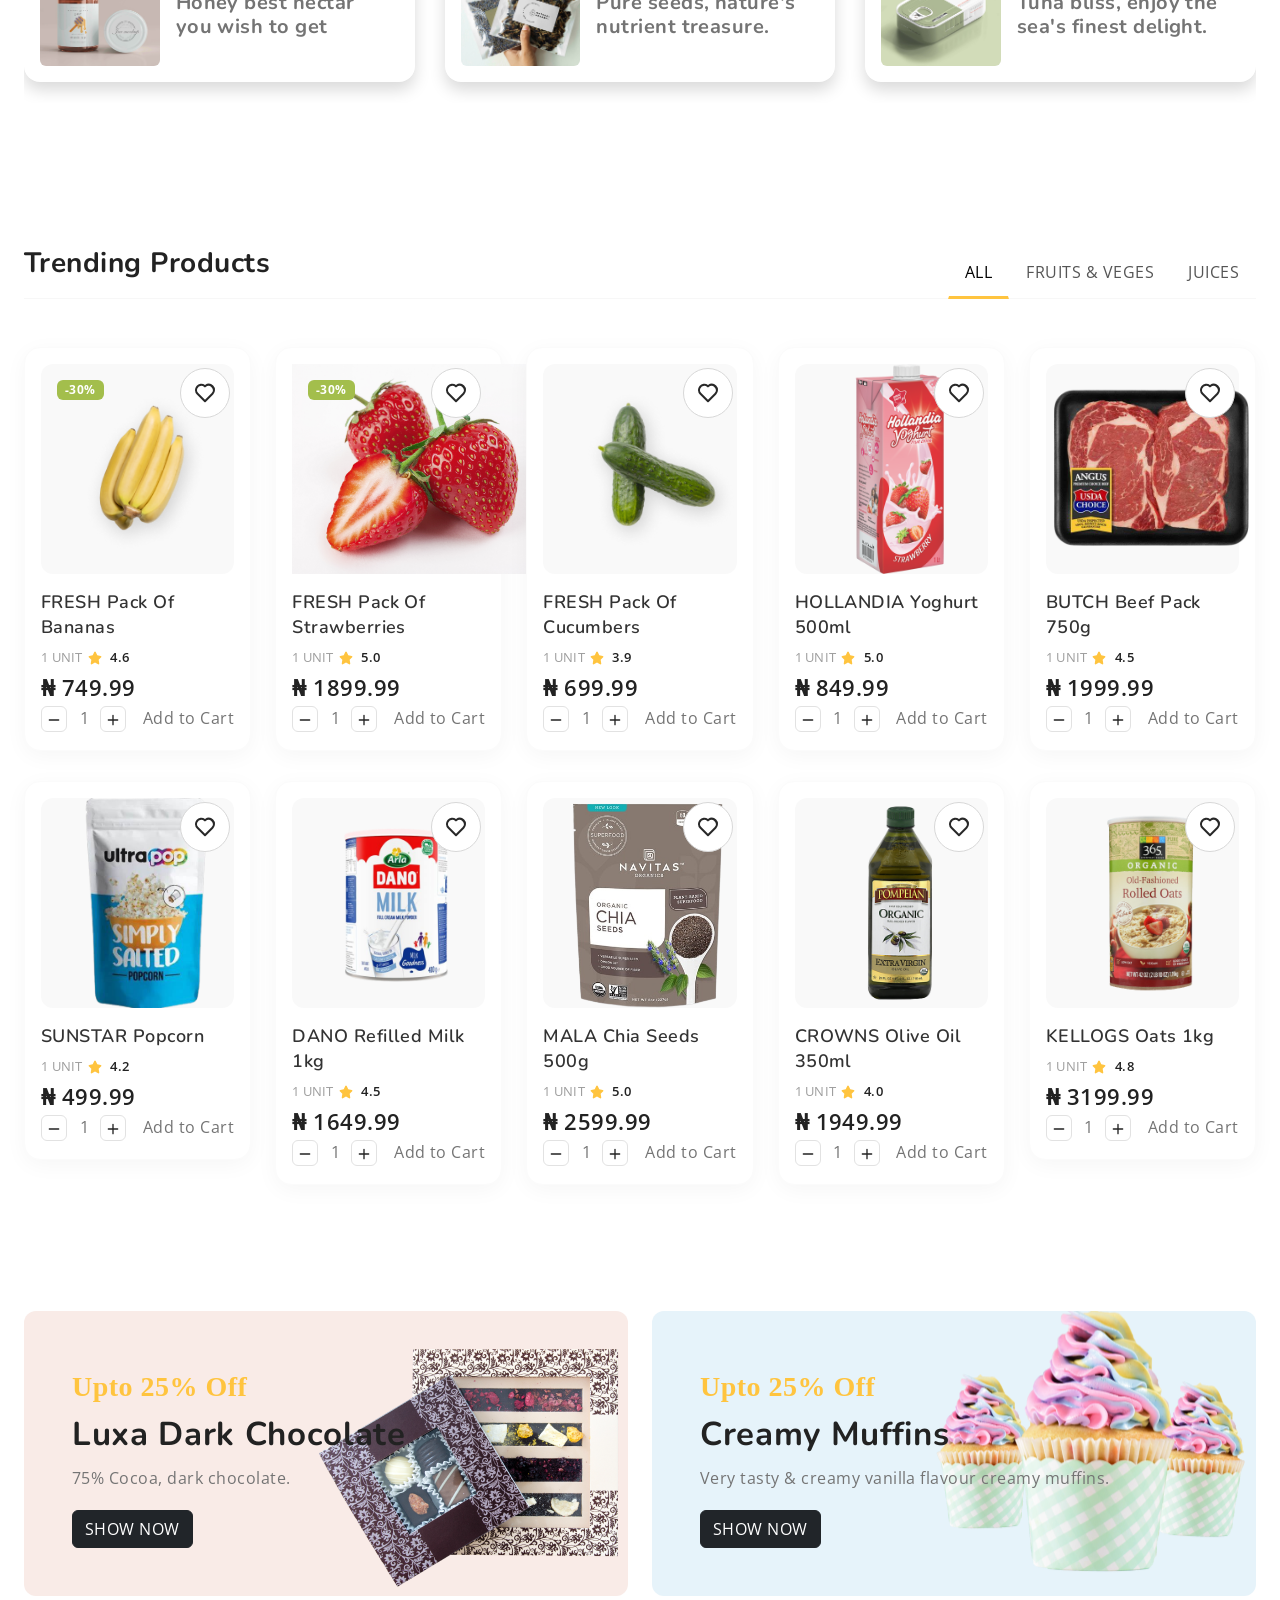
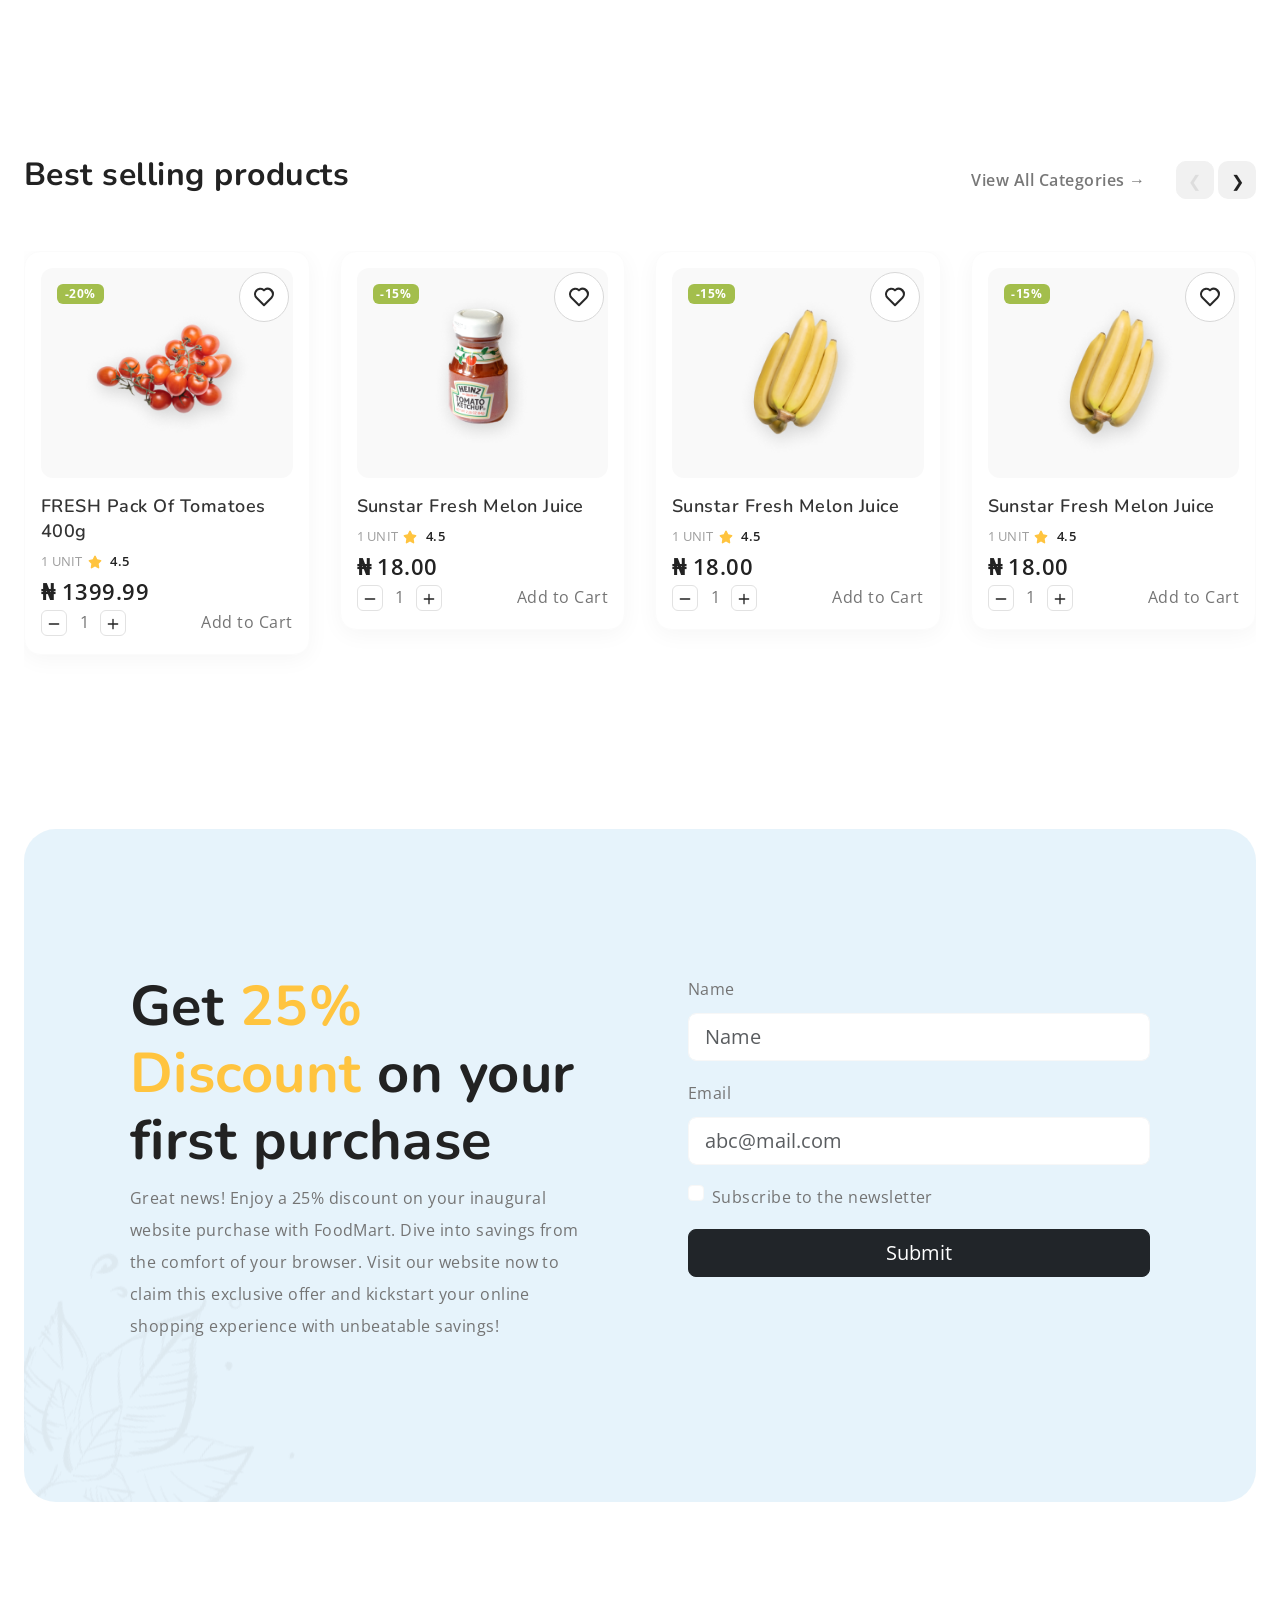
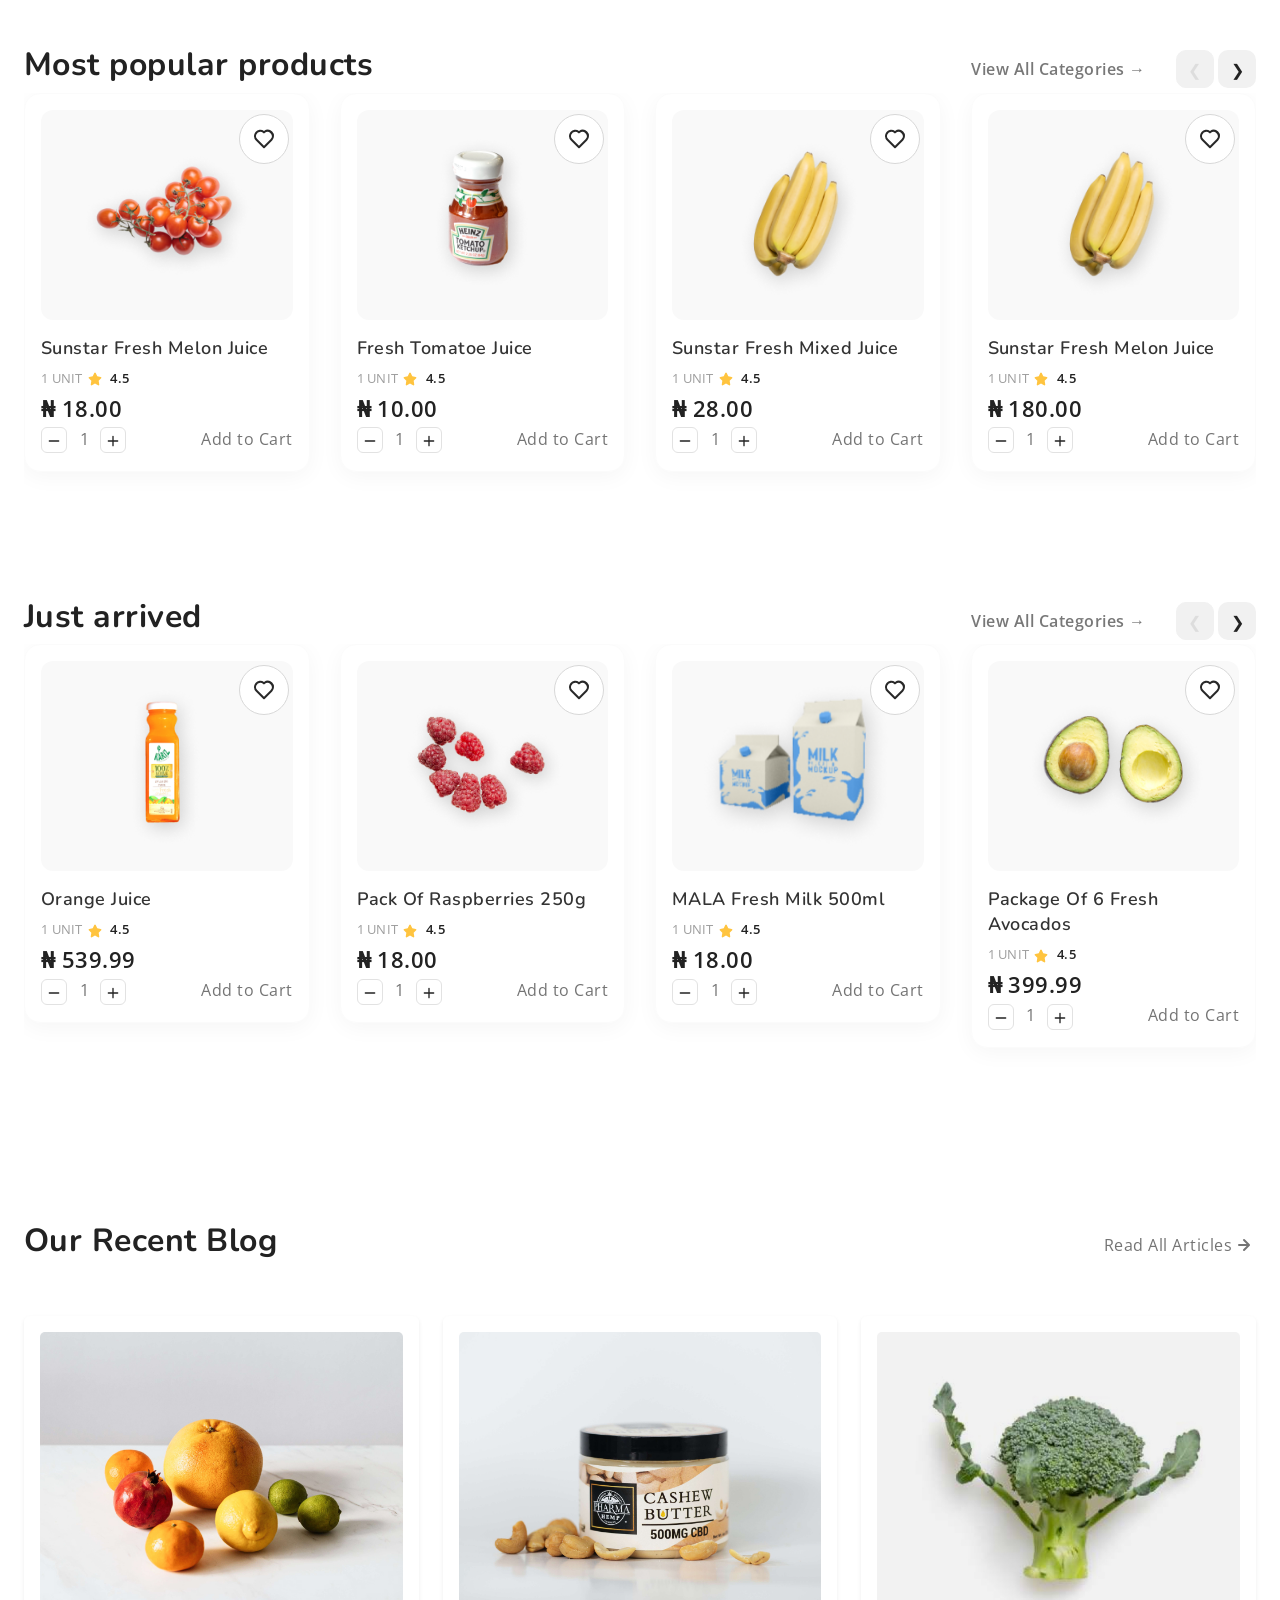
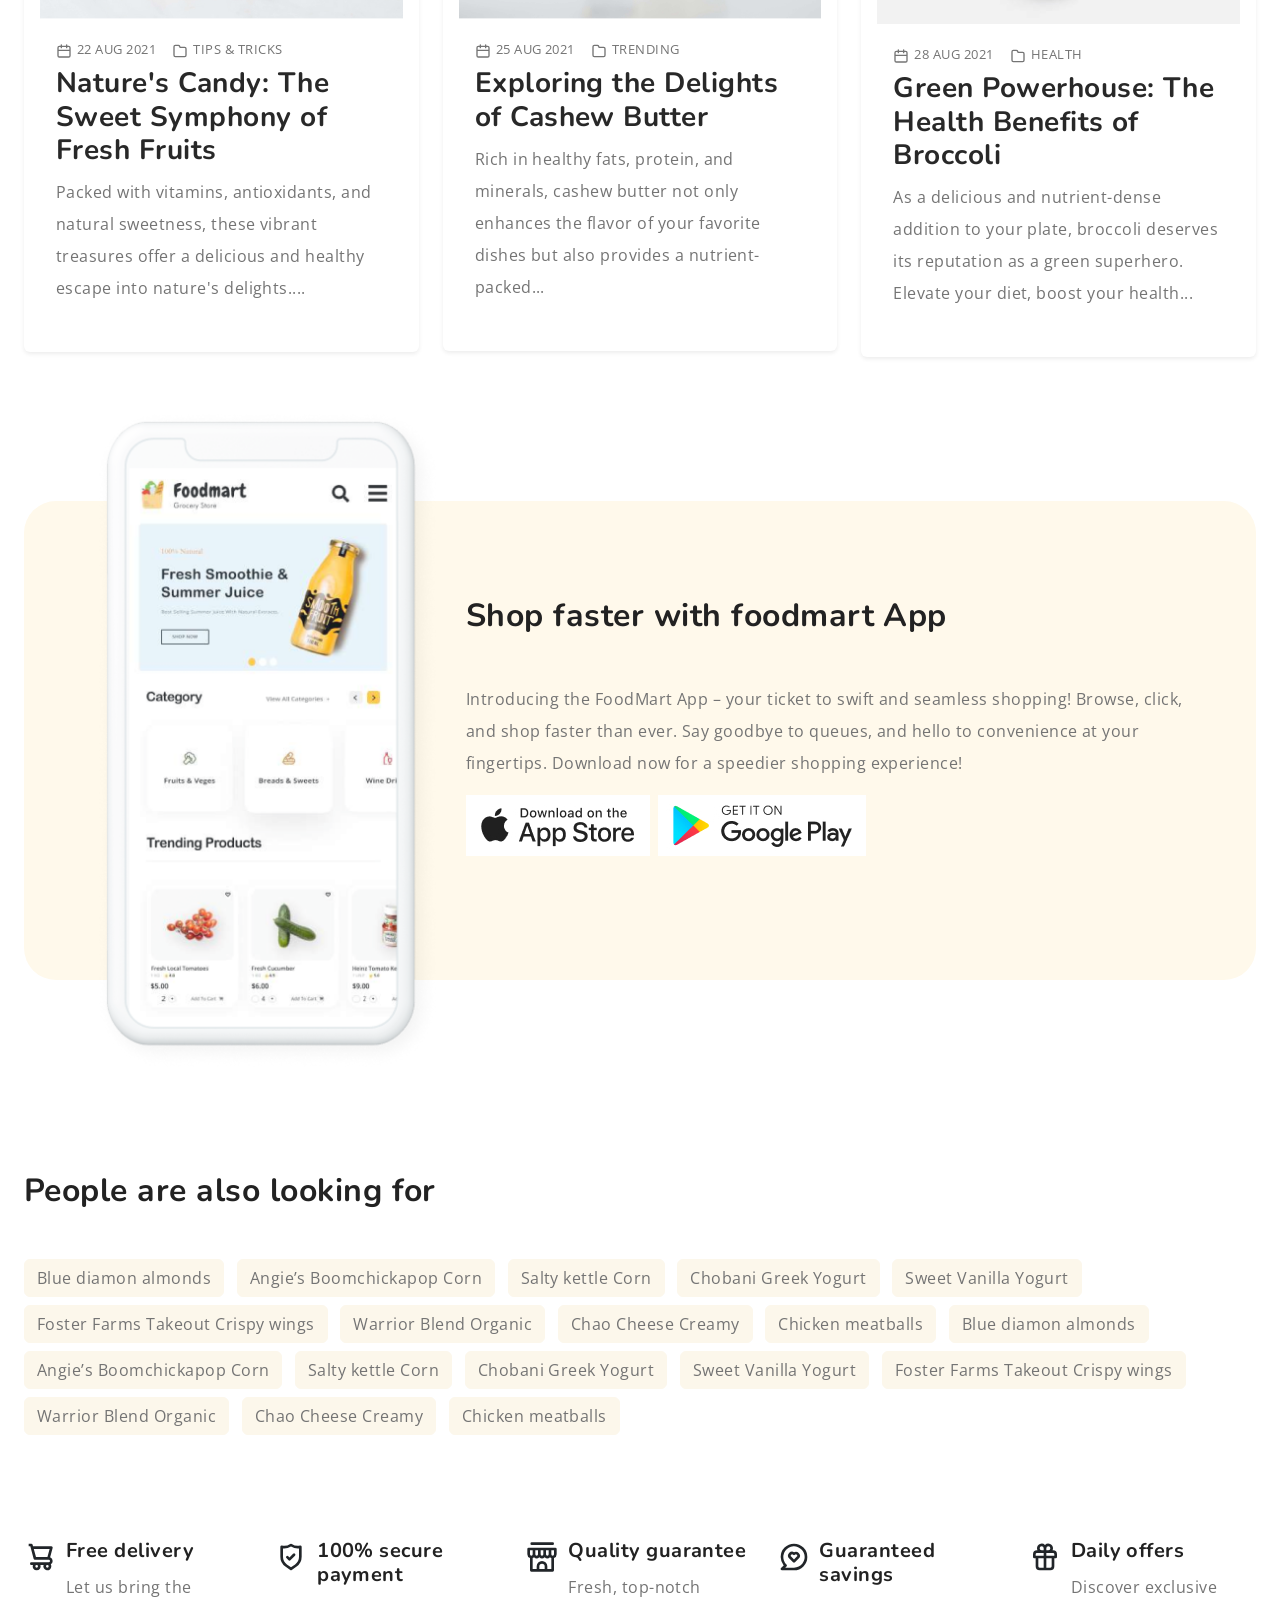
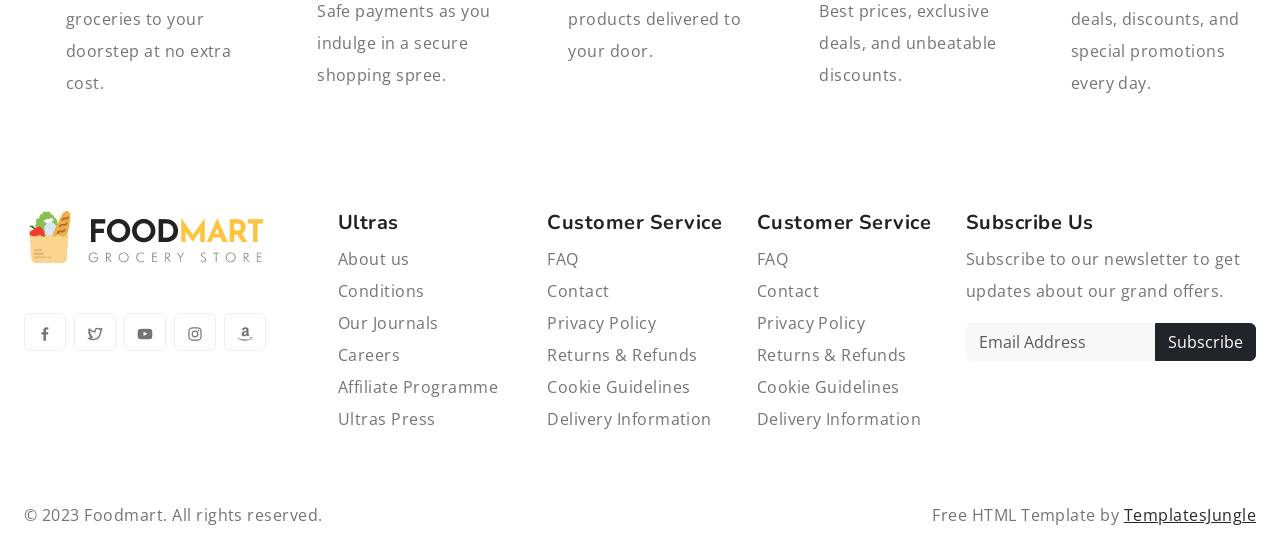
==== commit 3dccf467: "updates on names and prices" ====
--- a/index.html
+++ b/index.html
@@ -2109,11 +2109,47 @@
                     <img src="images/thumb-tomatoketchup.png" class="tab-image">
                   </a>
                 </figure>
-                <h3>Sunstar Fresh Melon Juice</h3>
+                <h3>Fresh Tomatoe Juice</h3>
                 <span class="qty">1 Unit</span><span class="rating"><svg width="24" height="24" class="text-primary">
                     <use xlink:href="#star-solid"></use>
                   </svg> 4.5</span>
-                <span class="price">&#8358 18.00</span>
+                <span class="price">&#8358 10.00</span>
+                <div class="d-flex align-items-center justify-content-between">
+                  <div class="input-group product-qty">
+                    <span class="input-group-btn">
+                      <button type="button" class="quantity-left-minus btn btn-danger btn-number" data-type="minus">
+                        <svg width="16" height="16">
+                          <use xlink:href="#minus"></use>
+                        </svg>
+                      </button>
+                    </span>
+                    <input type="text" id="quantity" name="quantity" class="form-control input-number" value="1">
+                    <span class="input-group-btn">
+                      <button type="button" class="quantity-right-plus btn btn-success btn-number" data-type="plus">
+                        <svg width="16" height="16">
+                          <use xlink:href="#plus"></use>
+                        </svg>
+                      </button>
+                    </span>
+                  </div>
+                  <a href="#" class="nav-link">Add to Cart <iconify-icon icon="uil:shopping-cart"></a>
+                </div>
+              </div>
+
+              <div class="product-item swiper-slide">
+                <a href="#" class="btn-wishlist"><svg width="24" height="24">
+                    <use xlink:href="#heart"></use>
+                  </svg></a>
+                <figure>
+                  <a href="single-product.html" title="Product Title">
+                    <img src="images/thumb-bananas.png" class="tab-image">
+                  </a>
+                </figure>
+                <h3>Sunstar Fresh Mixed Juice</h3>
+                <span class="qty">1 Unit</span><span class="rating"><svg width="24" height="24" class="text-primary">
+                    <use xlink:href="#star-solid"></use>
+                  </svg> 4.5</span>
+                <span class="price">&#8358 28.00</span>
                 <div class="d-flex align-items-center justify-content-between">
                   <div class="input-group product-qty">
                     <span class="input-group-btn">
@@ -2149,7 +2185,78 @@
                 <span class="qty">1 Unit</span><span class="rating"><svg width="24" height="24" class="text-primary">
                     <use xlink:href="#star-solid"></use>
                   </svg> 4.5</span>
-                <span class="price">&#8358 18.00</span>
+                <span class="price">&#8358 180.00</span>
+                <div class="d-flex align-items-center justify-content-between">
+                  <div class="input-group product-qty">
+                    <span class="input-group-btn">
+                      <button type="button" class="quantity-left-minus btn btn-danger btn-number" data-type="minus">
+                        <svg width="16" height="16">
+                          <use xlink:href="#minus"></use>
+                        </svg>
+                      </button>
+                    </span>
+                    <input type="text" id="quantity" name="quantity" class="form-control input-number" value="1">
+                    <span class="input-group-btn">
+                      <button type="button" class="quantity-right-plus btn btn-success btn-number" data-type="plus">
+                        <svg width="16" height="16">
+                          <use xlink:href="#plus"></use>
+                        </svg>
+                      </button>
+                    </span>
+                  </div>
+                  <a href="#" class="nav-link">Add to Cart <iconify-icon icon="uil:shopping-cart"></a>
+                </div>
+              </div>
+              <div class="product-item swiper-slide">
+                <a href="#" class="btn-wishlist"><svg width="24" height="24">
+                    <use xlink:href="#heart"></use>
+                  </svg></a>
+                <figure>
+                  <a href="single-product.html" title="Product Title">
+                    <img src="images/thumb-tomatoes.png" class="tab-image">
+                  </a>
+                </figure>
+                <h3>Tomatoe paste</h3>
+                <span class="qty">1 Unit</span><span class="rating"><svg width="24" height="24" class="text-primary">
+                    <use xlink:href="#star-solid"></use>
+                  </svg> 4.5</span>
+                <span class="price">&#8358 40.00</span>
+                <div class="d-flex align-items-center justify-content-between">
+                  <div class="input-group product-qty">
+                    <span class="input-group-btn">
+                      <button type="button" class="quantity-left-minus btn btn-danger btn-number" data-type="minus">
+                        <svg width="16" height="16">
+                          <use xlink:href="#minus"></use>
+                        </svg>
+                      </button>
+                    </span>
+                    <input type="text" id="quantity" name="quantity" class="form-control input-number" value="1">
+                    <span class="input-group-btn">
+                      <button type="button" class="quantity-right-plus btn btn-success btn-number" data-type="plus">
+                        <svg width="16" height="16">
+                          <use xlink:href="#plus"></use>
+                        </svg>
+                      </button>
+                    </span>
+                  </div>
+                  <a href="#" class="nav-link">Add to Cart <iconify-icon icon="uil:shopping-cart"></a>
+                </div>
+              </div>
+
+              <div class="product-item swiper-slide">
+                <a href="#" class="btn-wishlist"><svg width="24" height="24">
+                    <use xlink:href="#heart"></use>
+                  </svg></a>
+                <figure>
+                  <a href="single-product.html" title="Product Title">
+                    <img src="images/thumb-tomatoketchup.png" class="tab-image">
+                  </a>
+                </figure>
+                <h3>Sunstar Fresh Banana Juice</h3>
+                <span class="qty">1 Unit</span><span class="rating"><svg width="24" height="24" class="text-primary">
+                    <use xlink:href="#star-solid"></use>
+                  </svg> 4.5</span>
+                <span class="price">&#8358 180.00</span>
                 <div class="d-flex align-items-center justify-content-between">
                   <div class="input-group product-qty">
                     <span class="input-group-btn">
@@ -2181,78 +2288,7 @@
                     <img src="images/thumb-bananas.png" class="tab-image">
                   </a>
                 </figure>
-                <h3>Sunstar Fresh Melon Juice</h3>
-                <span class="qty">1 Unit</span><span class="rating"><svg width="24" height="24" class="text-primary">
-                    <use xlink:href="#star-solid"></use>
-                  </svg> 4.5</span>
-                <span class="price">&#8358 18.00</span>
-                <div class="d-flex align-items-center justify-content-between">
-                  <div class="input-group product-qty">
-                    <span class="input-group-btn">
-                      <button type="button" class="quantity-left-minus btn btn-danger btn-number" data-type="minus">
-                        <svg width="16" height="16">
-                          <use xlink:href="#minus"></use>
-                        </svg>
-                      </button>
-                    </span>
-                    <input type="text" id="quantity" name="quantity" class="form-control input-number" value="1">
-                    <span class="input-group-btn">
-                      <button type="button" class="quantity-right-plus btn btn-success btn-number" data-type="plus">
-                        <svg width="16" height="16">
-                          <use xlink:href="#plus"></use>
-                        </svg>
-                      </button>
-                    </span>
-                  </div>
-                  <a href="#" class="nav-link">Add to Cart <iconify-icon icon="uil:shopping-cart"></a>
-                </div>
-              </div>
-              <div class="product-item swiper-slide">
-                <a href="#" class="btn-wishlist"><svg width="24" height="24">
-                    <use xlink:href="#heart"></use>
-                  </svg></a>
-                <figure>
-                  <a href="single-product.html" title="Product Title">
-                    <img src="images/thumb-tomatoes.png" class="tab-image">
-                  </a>
-                </figure>
-                <h3>Sunstar Fresh Melon Juice</h3>
-                <span class="qty">1 Unit</span><span class="rating"><svg width="24" height="24" class="text-primary">
-                    <use xlink:href="#star-solid"></use>
-                  </svg> 4.5</span>
-                <span class="price">&#8358 18.00</span>
-                <div class="d-flex align-items-center justify-content-between">
-                  <div class="input-group product-qty">
-                    <span class="input-group-btn">
-                      <button type="button" class="quantity-left-minus btn btn-danger btn-number" data-type="minus">
-                        <svg width="16" height="16">
-                          <use xlink:href="#minus"></use>
-                        </svg>
-                      </button>
-                    </span>
-                    <input type="text" id="quantity" name="quantity" class="form-control input-number" value="1">
-                    <span class="input-group-btn">
-                      <button type="button" class="quantity-right-plus btn btn-success btn-number" data-type="plus">
-                        <svg width="16" height="16">
-                          <use xlink:href="#plus"></use>
-                        </svg>
-                      </button>
-                    </span>
-                  </div>
-                  <a href="#" class="nav-link">Add to Cart <iconify-icon icon="uil:shopping-cart"></a>
-                </div>
-              </div>
-
-              <div class="product-item swiper-slide">
-                <a href="#" class="btn-wishlist"><svg width="24" height="24">
-                    <use xlink:href="#heart"></use>
-                  </svg></a>
-                <figure>
-                  <a href="single-product.html" title="Product Title">
-                    <img src="images/thumb-tomatoketchup.png" class="tab-image">
-                  </a>
-                </figure>
-                <h3>Sunstar Fresh Melon Juice</h3>
+                <h3>Fresh Bananas</h3>
                 <span class="qty">1 Unit</span><span class="rating"><svg width="24" height="24" class="text-primary">
                     <use xlink:href="#star-solid"></use>
                   </svg> 4.5</span>
@@ -2288,47 +2324,11 @@
                     <img src="images/thumb-bananas.png" class="tab-image">
                   </a>
                 </figure>
-                <h3>Sunstar Fresh Melon Juice</h3>
+                <h3>Melon Juice</h3>
                 <span class="qty">1 Unit</span><span class="rating"><svg width="24" height="24" class="text-primary">
                     <use xlink:href="#star-solid"></use>
                   </svg> 4.5</span>
-                <span class="price">&#8358 18.00</span>
-                <div class="d-flex align-items-center justify-content-between">
-                  <div class="input-group product-qty">
-                    <span class="input-group-btn">
-                      <button type="button" class="quantity-left-minus btn btn-danger btn-number" data-type="minus">
-                        <svg width="16" height="16">
-                          <use xlink:href="#minus"></use>
-                        </svg>
-                      </button>
-                    </span>
-                    <input type="text" id="quantity" name="quantity" class="form-control input-number" value="1">
-                    <span class="input-group-btn">
-                      <button type="button" class="quantity-right-plus btn btn-success btn-number" data-type="plus">
-                        <svg width="16" height="16">
-                          <use xlink:href="#plus"></use>
-                        </svg>
-                      </button>
-                    </span>
-                  </div>
-                  <a href="#" class="nav-link">Add to Cart <iconify-icon icon="uil:shopping-cart"></a>
-                </div>
-              </div>
-
-              <div class="product-item swiper-slide">
-                <a href="#" class="btn-wishlist"><svg width="24" height="24">
-                    <use xlink:href="#heart"></use>
-                  </svg></a>
-                <figure>
-                  <a href="single-product.html" title="Product Title">
-                    <img src="images/thumb-bananas.png" class="tab-image">
-                  </a>
-                </figure>
-                <h3>Sunstar Fresh Melon Juice</h3>
-                <span class="qty">1 Unit</span><span class="rating"><svg width="24" height="24" class="text-primary">
-                    <use xlink:href="#star-solid"></use>
-                  </svg> 4.5</span>
-                <span class="price">&#8358 18.00</span>
+                <span class="price">&#8358 189.00</span>
                 <div class="d-flex align-items-center justify-content-between">
                   <div class="input-group product-qty">
                     <span class="input-group-btn">
@@ -2395,7 +2395,8 @@
                     <img src="images/thumb-orange-juice.png" class="tab-image">
                   </a>
                 </figure>
-                <h3>Sunstar Fresh Orange Juice</h3>
+                <!--renamed the product-->
+                <h3>Orange Juice</h3>
                 <span class="qty">1 Unit</span><span class="rating"><svg width="24" height="24" class="text-primary">
                     <use xlink:href="#star-solid"></use>
                   </svg> 4.5</span>
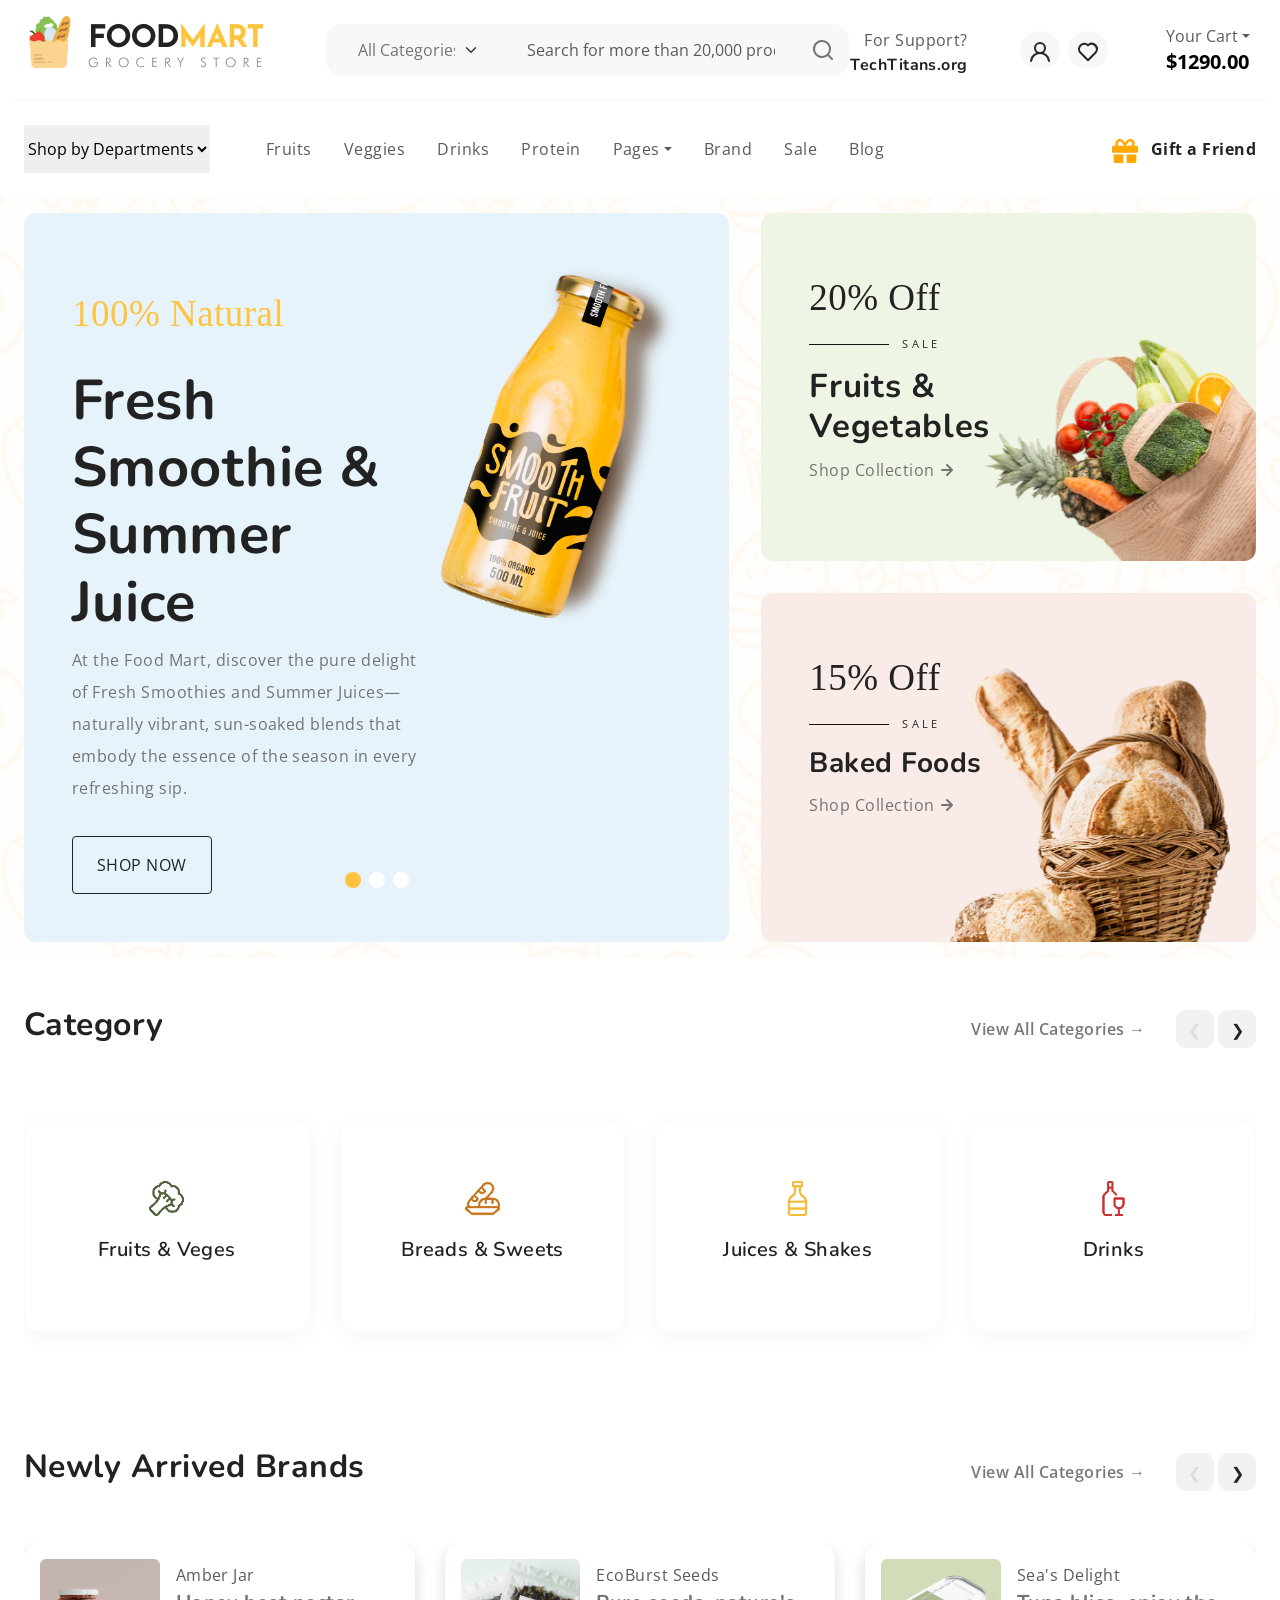
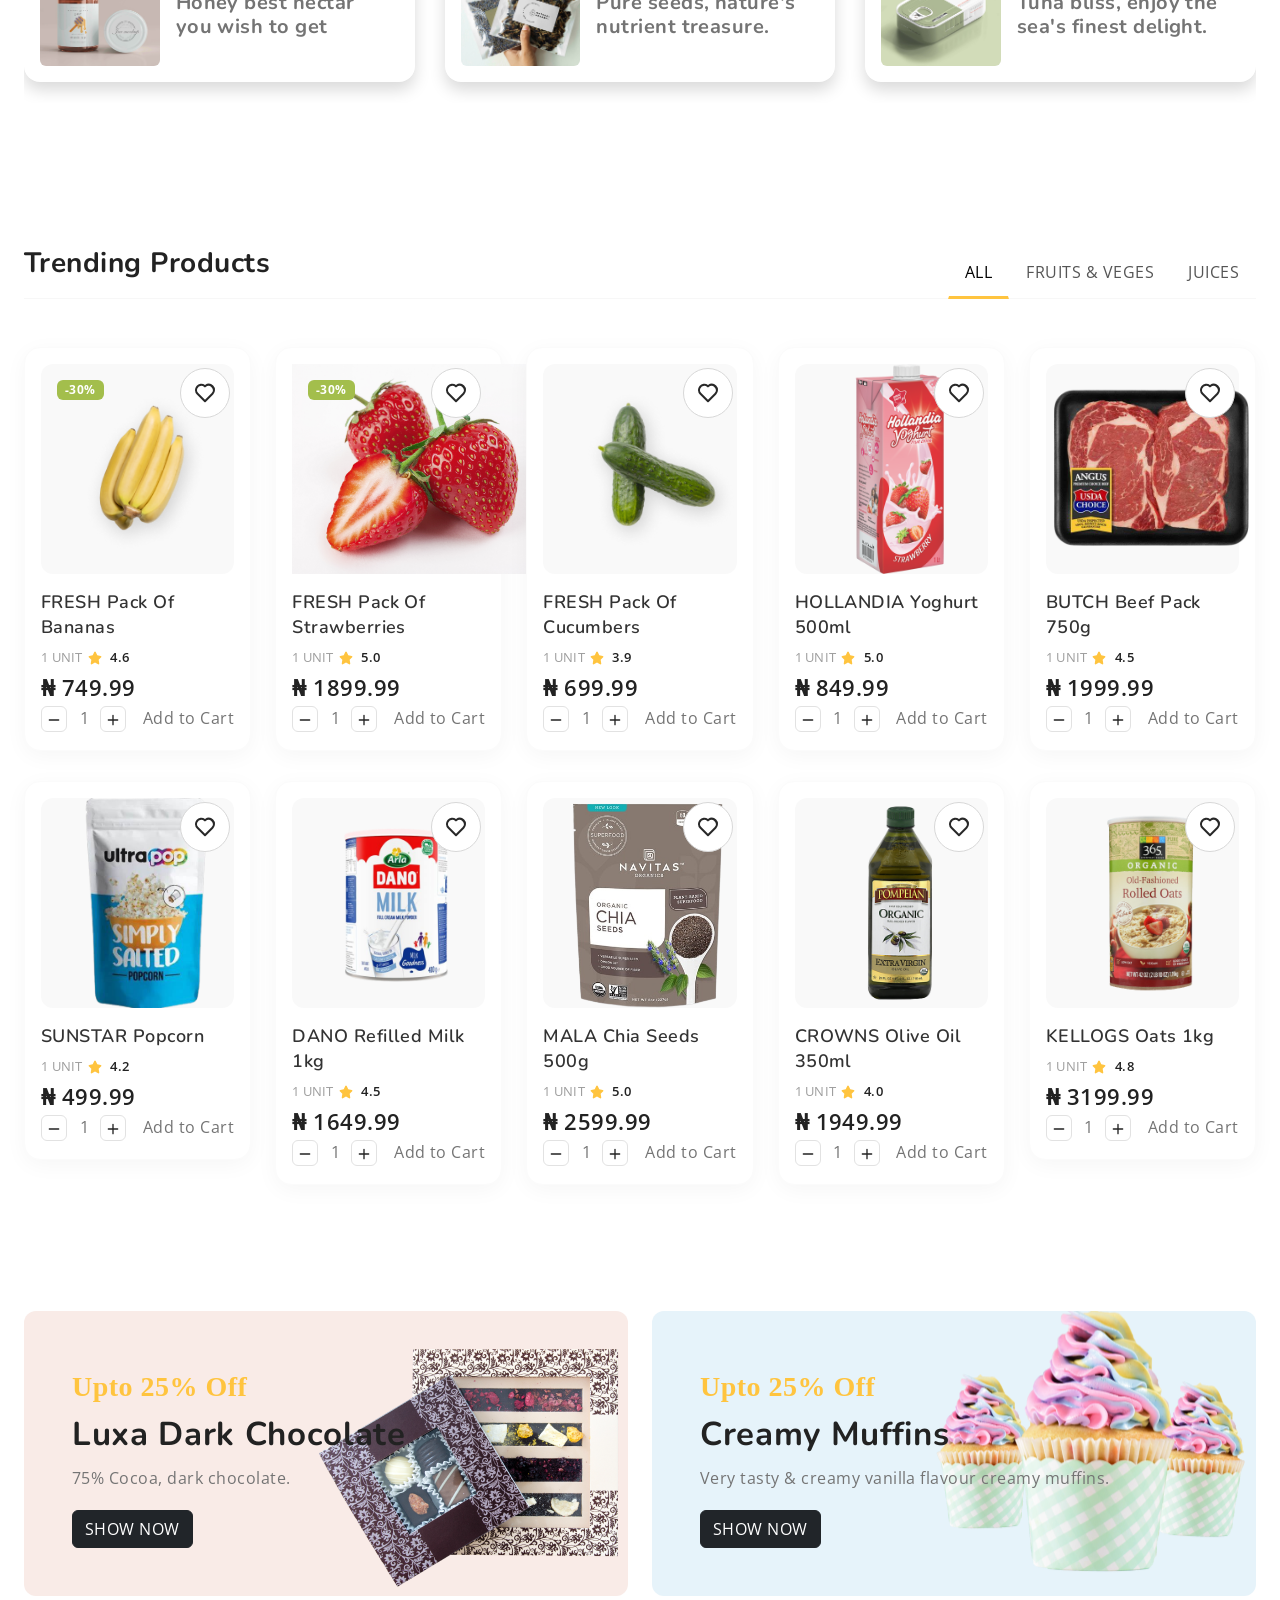
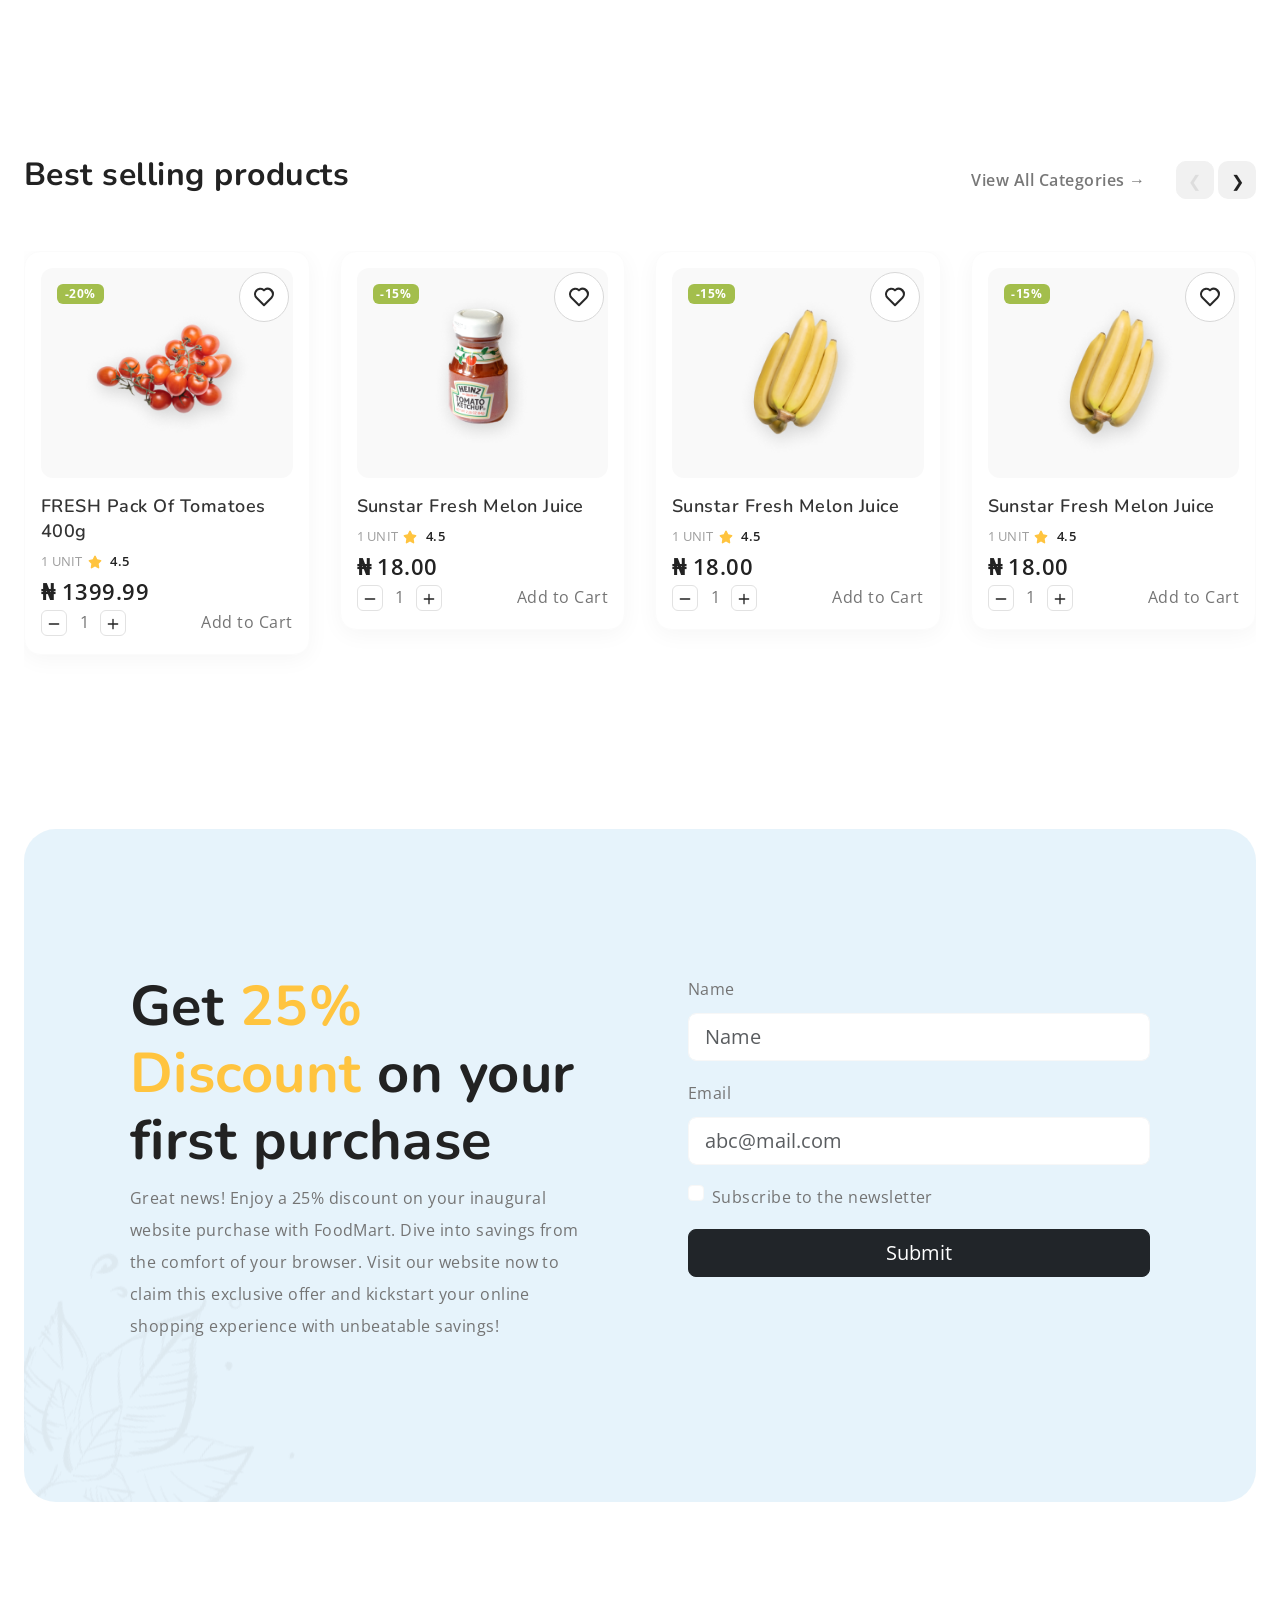
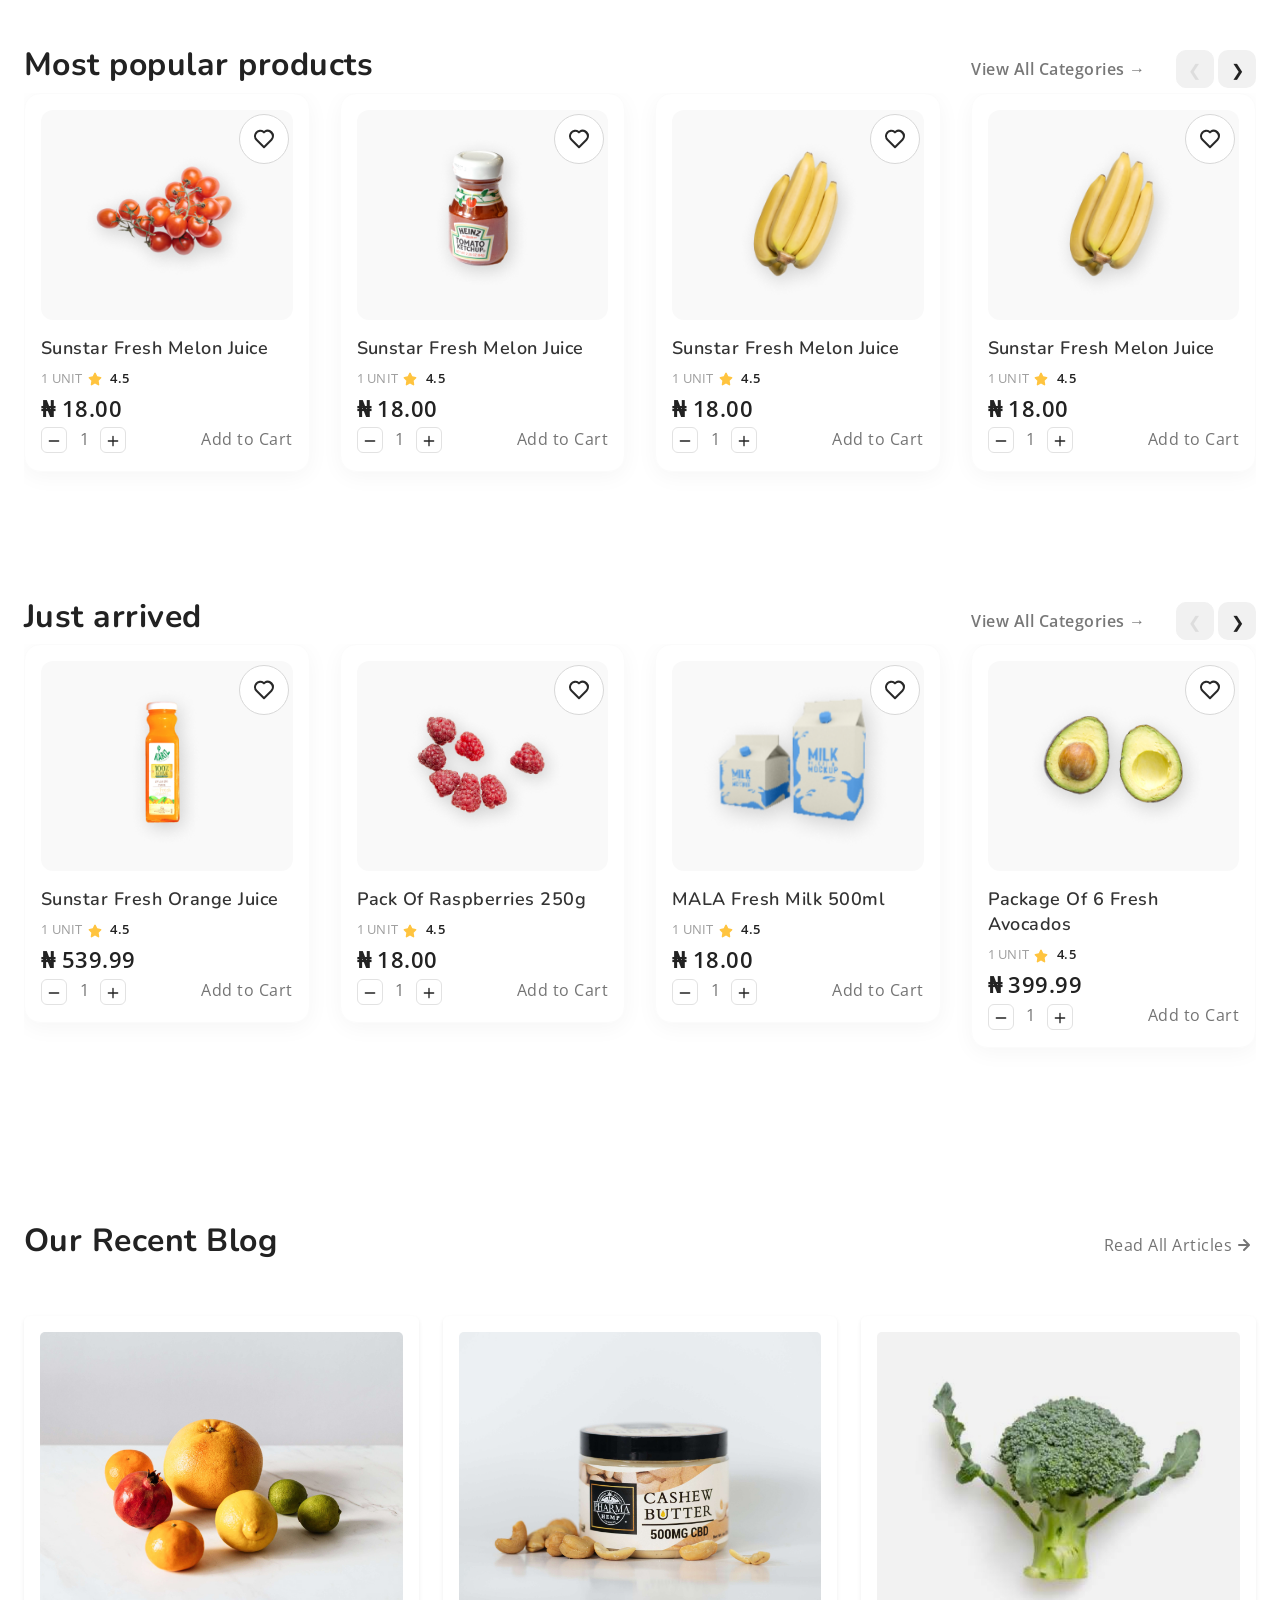
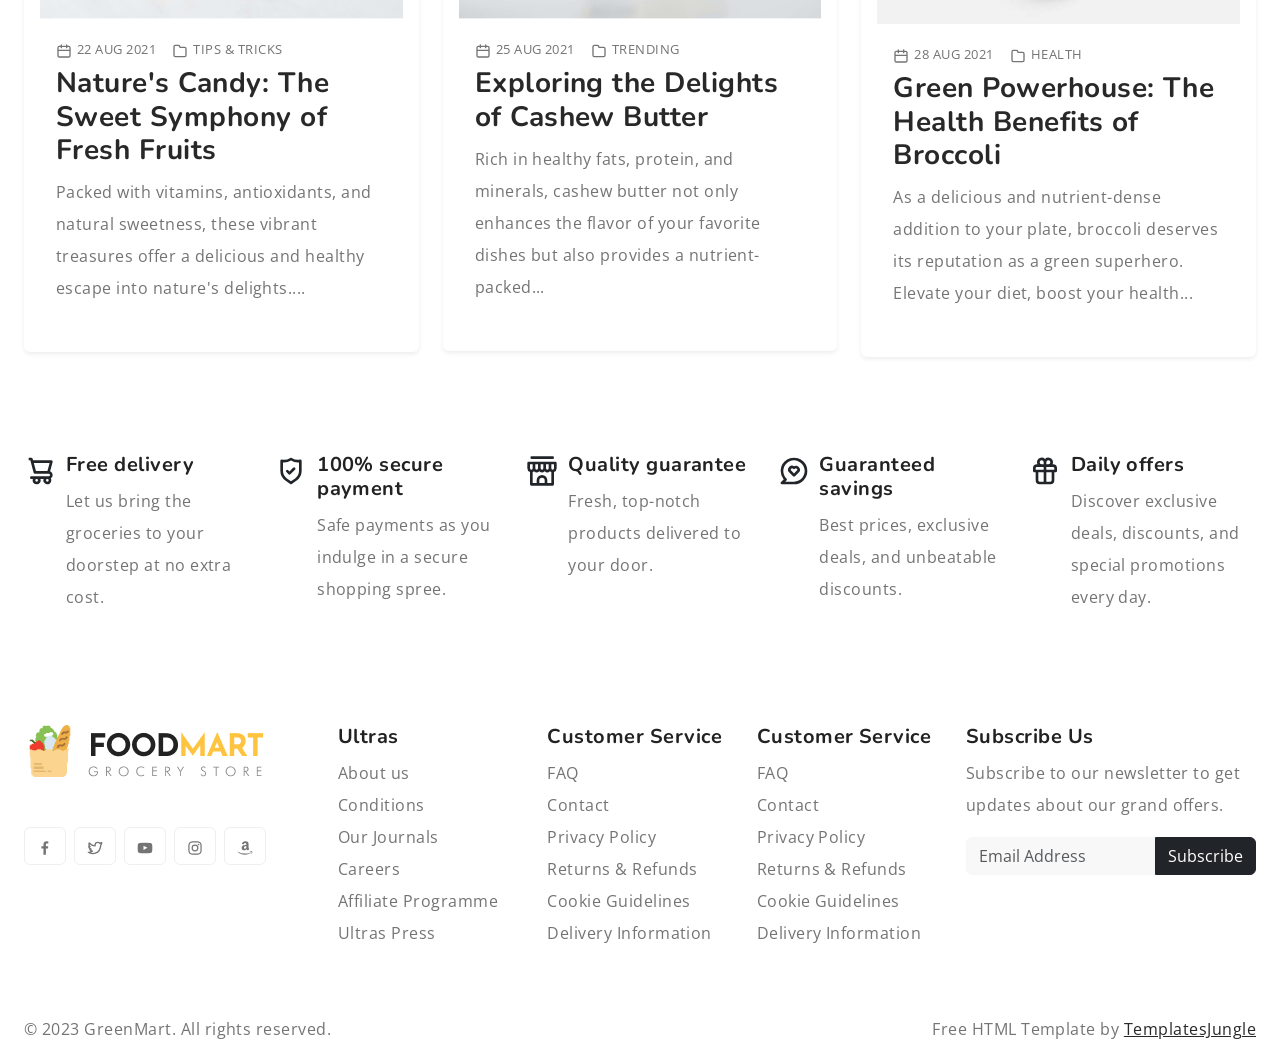
==== commit 1b7e6c9d: "Upload" ====
--- a/index.html
+++ b/index.html
@@ -2,7 +2,7 @@
 <html lang="en">
 
 <head>
-  <title>GreenMart - Organic Ingredients Ecommerce Website</title>
+  <title>GreenMart - Organic Website</title>
   <meta charset="utf-8">
   <meta http-equiv="X-UA-Compatible" content="IE=edge">
   <meta name="viewport" content="width=device-width, initial-scale=1.0">
@@ -300,29 +300,19 @@
                       aria-expanded="false">Pages</a>
                     <ul class="dropdown-menu" aria-labelledby="pages">
                       <li><a href="about.html" class="dropdown-item">About Us <span
-                            class="badge bg-success text-dark ms-2">PRO</span></a></li>
-                      <li><a href="shop.html" class="dropdown-item">Shop <span
-                            class="badge bg-success text-dark ms-2">PRO</span></a></li>
-                      <li><a href="single-product.html" class="dropdown-item">Single Product <span
-                            class="badge bg-success text-dark ms-2">PRO</span></a></li>
-                      <li><a href="cart.html" class="dropdown-item">Cart <span
-                            class="badge bg-success text-dark ms-2">PRO</span></a></li>
+                            class="badge bg-success text-dark ms-2"></span></a></li>
+                      <li><a href="shop-grid.html" class="dropdown-item">Shop <span
+                            class="badge bg-success text-dark ms-2"></span></a></li>
+                      <li><a href="shopping-cart.html" class="dropdown-item">Cart <span
+                            class="badge bg-success text-dark ms-2"></span></a></li>
                       <li><a href="checkout.html" class="dropdown-item">Checkout <span
-                            class="badge bg-success text-dark ms-2">PRO</span></a></li>
+                            class="badge bg-success text-dark ms-2"></span></a></li>
                       <li><a href="blog.html" class="dropdown-item">Blog <span
-                            class="badge bg-success text-dark ms-2">PRO</span></a></li>
-                      <li><a href="single-post.html" class="dropdown-item">Single Post <span
-                            class="badge bg-success text-dark ms-2">PRO</span></a></li>
-                      <li><a href="styles.html" class="dropdown-item">Styles <span
-                            class="badge bg-success text-dark ms-2">PRO</span></a></li>
+                            class="badge bg-success text-dark ms-2"></span></a></li>
                       <li><a href="contact.html" class="dropdown-item">Contact <span
-                            class="badge bg-success text-dark ms-2">PRO</span></a></li>
+                            class="badge bg-success text-dark ms-2"></span></a></li>
                       <li><a href="thank-you.html" class="dropdown-item">Thank You <span
-                            class="badge bg-success text-dark ms-2">PRO</span></a></li>
-                      <li><a href="account.html" class="dropdown-item">My Account <span
-                            class="badge bg-success text-dark ms-2">PRO</span></a></li>
-                      <li><a href="404.html" class="dropdown-item">404 Error <span
-                            class="badge bg-success text-dark ms-2">PRO</span></a></li>
+                            class="badge bg-success text-dark ms-2"></span></a></li>
                     </ul>
                   </li>
                   <li class="nav-item">
@@ -2109,47 +2099,11 @@
                     <img src="images/thumb-tomatoketchup.png" class="tab-image">
                   </a>
                 </figure>
-                <h3>Fresh Tomatoe Juice</h3>
+                <h3>Sunstar Fresh Melon Juice</h3>
                 <span class="qty">1 Unit</span><span class="rating"><svg width="24" height="24" class="text-primary">
                     <use xlink:href="#star-solid"></use>
                   </svg> 4.5</span>
-                <span class="price">&#8358 10.00</span>
-                <div class="d-flex align-items-center justify-content-between">
-                  <div class="input-group product-qty">
-                    <span class="input-group-btn">
-                      <button type="button" class="quantity-left-minus btn btn-danger btn-number" data-type="minus">
-                        <svg width="16" height="16">
-                          <use xlink:href="#minus"></use>
-                        </svg>
-                      </button>
-                    </span>
-                    <input type="text" id="quantity" name="quantity" class="form-control input-number" value="1">
-                    <span class="input-group-btn">
-                      <button type="button" class="quantity-right-plus btn btn-success btn-number" data-type="plus">
-                        <svg width="16" height="16">
-                          <use xlink:href="#plus"></use>
-                        </svg>
-                      </button>
-                    </span>
-                  </div>
-                  <a href="#" class="nav-link">Add to Cart <iconify-icon icon="uil:shopping-cart"></a>
-                </div>
-              </div>
-
-              <div class="product-item swiper-slide">
-                <a href="#" class="btn-wishlist"><svg width="24" height="24">
-                    <use xlink:href="#heart"></use>
-                  </svg></a>
-                <figure>
-                  <a href="single-product.html" title="Product Title">
-                    <img src="images/thumb-bananas.png" class="tab-image">
-                  </a>
-                </figure>
-                <h3>Sunstar Fresh Mixed Juice</h3>
-                <span class="qty">1 Unit</span><span class="rating"><svg width="24" height="24" class="text-primary">
-                    <use xlink:href="#star-solid"></use>
-                  </svg> 4.5</span>
-                <span class="price">&#8358 28.00</span>
+                <span class="price">&#8358 18.00</span>
                 <div class="d-flex align-items-center justify-content-between">
                   <div class="input-group product-qty">
                     <span class="input-group-btn">
@@ -2185,7 +2139,43 @@
                 <span class="qty">1 Unit</span><span class="rating"><svg width="24" height="24" class="text-primary">
                     <use xlink:href="#star-solid"></use>
                   </svg> 4.5</span>
-                <span class="price">&#8358 180.00</span>
+                <span class="price">&#8358 18.00</span>
+                <div class="d-flex align-items-center justify-content-between">
+                  <div class="input-group product-qty">
+                    <span class="input-group-btn">
+                      <button type="button" class="quantity-left-minus btn btn-danger btn-number" data-type="minus">
+                        <svg width="16" height="16">
+                          <use xlink:href="#minus"></use>
+                        </svg>
+                      </button>
+                    </span>
+                    <input type="text" id="quantity" name="quantity" class="form-control input-number" value="1">
+                    <span class="input-group-btn">
+                      <button type="button" class="quantity-right-plus btn btn-success btn-number" data-type="plus">
+                        <svg width="16" height="16">
+                          <use xlink:href="#plus"></use>
+                        </svg>
+                      </button>
+                    </span>
+                  </div>
+                  <a href="#" class="nav-link">Add to Cart <iconify-icon icon="uil:shopping-cart"></a>
+                </div>
+              </div>
+
+              <div class="product-item swiper-slide">
+                <a href="#" class="btn-wishlist"><svg width="24" height="24">
+                    <use xlink:href="#heart"></use>
+                  </svg></a>
+                <figure>
+                  <a href="single-product.html" title="Product Title">
+                    <img src="images/thumb-bananas.png" class="tab-image">
+                  </a>
+                </figure>
+                <h3>Sunstar Fresh Melon Juice</h3>
+                <span class="qty">1 Unit</span><span class="rating"><svg width="24" height="24" class="text-primary">
+                    <use xlink:href="#star-solid"></use>
+                  </svg> 4.5</span>
+                <span class="price">&#8358 18.00</span>
                 <div class="d-flex align-items-center justify-content-between">
                   <div class="input-group product-qty">
                     <span class="input-group-btn">
@@ -2216,11 +2206,11 @@
                     <img src="images/thumb-tomatoes.png" class="tab-image">
                   </a>
                 </figure>
-                <h3>Tomatoe paste</h3>
+                <h3>Sunstar Fresh Melon Juice</h3>
                 <span class="qty">1 Unit</span><span class="rating"><svg width="24" height="24" class="text-primary">
                     <use xlink:href="#star-solid"></use>
                   </svg> 4.5</span>
-                <span class="price">&#8358 40.00</span>
+                <span class="price">&#8358 18.00</span>
                 <div class="d-flex align-items-center justify-content-between">
                   <div class="input-group product-qty">
                     <span class="input-group-btn">
@@ -2252,11 +2242,11 @@
                     <img src="images/thumb-tomatoketchup.png" class="tab-image">
                   </a>
                 </figure>
-                <h3>Sunstar Fresh Banana Juice</h3>
+                <h3>Sunstar Fresh Melon Juice</h3>
                 <span class="qty">1 Unit</span><span class="rating"><svg width="24" height="24" class="text-primary">
                     <use xlink:href="#star-solid"></use>
                   </svg> 4.5</span>
-                <span class="price">&#8358 180.00</span>
+                <span class="price">&#8358 18.00</span>
                 <div class="d-flex align-items-center justify-content-between">
                   <div class="input-group product-qty">
                     <span class="input-group-btn">
@@ -2288,7 +2278,7 @@
                     <img src="images/thumb-bananas.png" class="tab-image">
                   </a>
                 </figure>
-                <h3>Fresh Bananas</h3>
+                <h3>Sunstar Fresh Melon Juice</h3>
                 <span class="qty">1 Unit</span><span class="rating"><svg width="24" height="24" class="text-primary">
                     <use xlink:href="#star-solid"></use>
                   </svg> 4.5</span>
@@ -2324,11 +2314,11 @@
                     <img src="images/thumb-bananas.png" class="tab-image">
                   </a>
                 </figure>
-                <h3>Melon Juice</h3>
+                <h3>Sunstar Fresh Melon Juice</h3>
                 <span class="qty">1 Unit</span><span class="rating"><svg width="24" height="24" class="text-primary">
                     <use xlink:href="#star-solid"></use>
                   </svg> 4.5</span>
-                <span class="price">&#8358 189.00</span>
+                <span class="price">&#8358 18.00</span>
                 <div class="d-flex align-items-center justify-content-between">
                   <div class="input-group product-qty">
                     <span class="input-group-btn">
@@ -2395,8 +2385,7 @@
                     <img src="images/thumb-orange-juice.png" class="tab-image">
                   </a>
                 </figure>
-                <!--renamed the product-->
-                <h3>Orange Juice</h3>
+                <h3>Sunstar Fresh Orange Juice</h3>
                 <span class="qty">1 Unit</span><span class="rating"><svg width="24" height="24" class="text-primary">
                     <use xlink:href="#star-solid"></use>
                   </svg> 4.5</span>
@@ -2772,57 +2761,6 @@
           </article>
         </div>
       </div>
-    </div>
-  </section>
-
-  <section class="py-5 my-5">
-    <div class="container-fluid">
-
-      <div class="bg-warning py-5 rounded-5" style="background-image: url('images/bg-pattern-2.png') no-repeat;">
-        <div class="container">
-          <div class="row">
-            <div class="col-md-4">
-              <img src="images/phone.png" alt="phone" class="image-float img-fluid">
-            </div>
-            <div class="col-md-8">
-              <h2 class="my-5">Shop faster with foodmart App</h2>
-              <p>
-                Introducing the FoodMart App – your ticket to swift and seamless shopping! Browse, click, and shop
-                faster than ever. Say goodbye to queues, and hello to convenience at your fingertips. Download now for a
-                speedier shopping experience!</p>
-              <div class="d-flex gap-2 flex-wrap">
-                <img src="images/app-store.jpg" alt="app-store">
-                <img src="images/google-play.jpg" alt="google-play">
-              </div>
-            </div>
-          </div>
-        </div>
-      </div>
-
-    </div>
-  </section>
-
-  <section class="py-5">
-    <div class="container-fluid">
-      <h2 class="my-5">People are also looking for</h2>
-      <a href="#" class="btn btn-warning me-2 mb-2">Blue diamon almonds</a>
-      <a href="#" class="btn btn-warning me-2 mb-2">Angie’s Boomchickapop Corn</a>
-      <a href="#" class="btn btn-warning me-2 mb-2">Salty kettle Corn</a>
-      <a href="#" class="btn btn-warning me-2 mb-2">Chobani Greek Yogurt</a>
-      <a href="#" class="btn btn-warning me-2 mb-2">Sweet Vanilla Yogurt</a>
-      <a href="#" class="btn btn-warning me-2 mb-2">Foster Farms Takeout Crispy wings</a>
-      <a href="#" class="btn btn-warning me-2 mb-2">Warrior Blend Organic</a>
-      <a href="#" class="btn btn-warning me-2 mb-2">Chao Cheese Creamy</a>
-      <a href="#" class="btn btn-warning me-2 mb-2">Chicken meatballs</a>
-      <a href="#" class="btn btn-warning me-2 mb-2">Blue diamon almonds</a>
-      <a href="#" class="btn btn-warning me-2 mb-2">Angie’s Boomchickapop Corn</a>
-      <a href="#" class="btn btn-warning me-2 mb-2">Salty kettle Corn</a>
-      <a href="#" class="btn btn-warning me-2 mb-2">Chobani Greek Yogurt</a>
-      <a href="#" class="btn btn-warning me-2 mb-2">Sweet Vanilla Yogurt</a>
-      <a href="#" class="btn btn-warning me-2 mb-2">Foster Farms Takeout Crispy wings</a>
-      <a href="#" class="btn btn-warning me-2 mb-2">Warrior Blend Organic</a>
-      <a href="#" class="btn btn-warning me-2 mb-2">Chao Cheese Creamy</a>
-      <a href="#" class="btn btn-warning me-2 mb-2">Chicken meatballs</a>
     </div>
   </section>
 
@@ -3071,7 +3009,7 @@
     <div class="container-fluid">
       <div class="row">
         <div class="col-md-6 copyright">
-          <p>© 2023 Foodmart. All rights reserved.</p>
+          <p>© 2023 GreenMart. All rights reserved.</p>
         </div>
         <div class="col-md-6 credit-link text-start text-md-end">
           <p>Free HTML Template by <a href="https://templatesjungle.com/">TemplatesJungle</a></p>
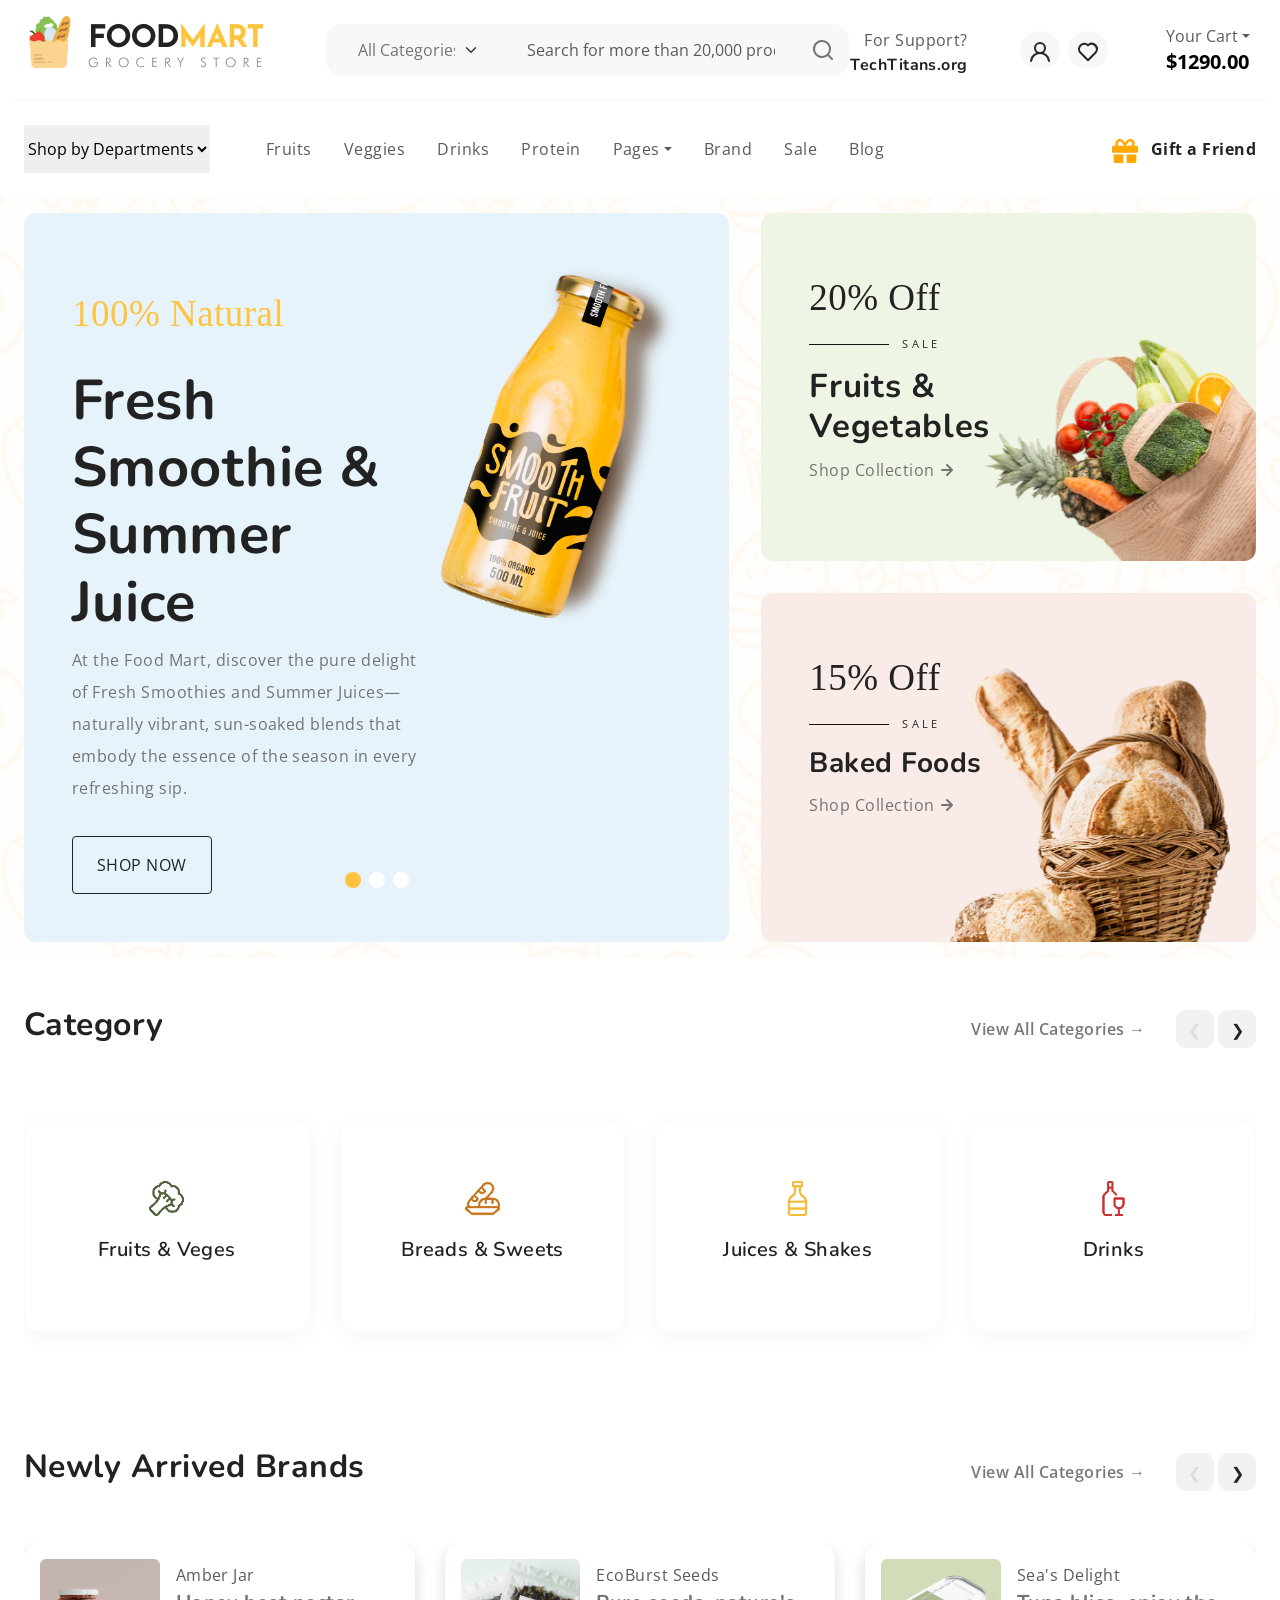
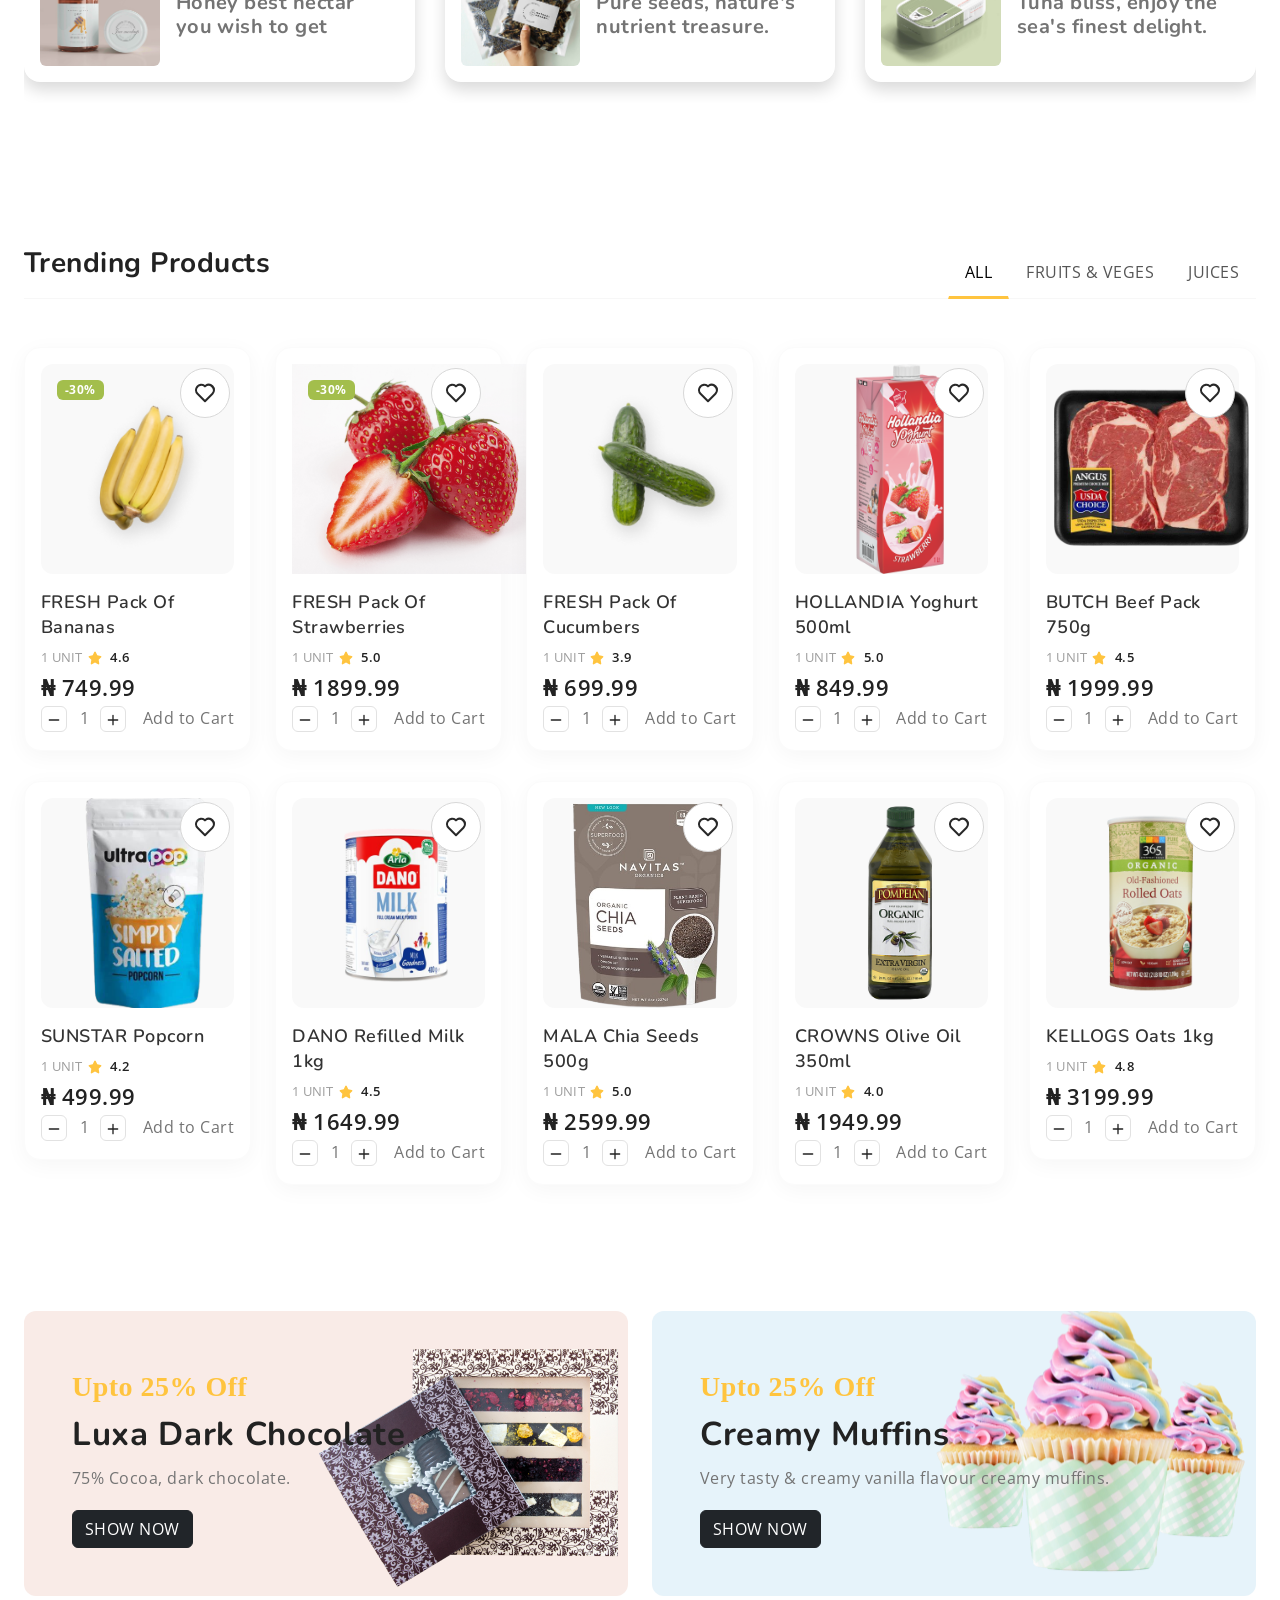
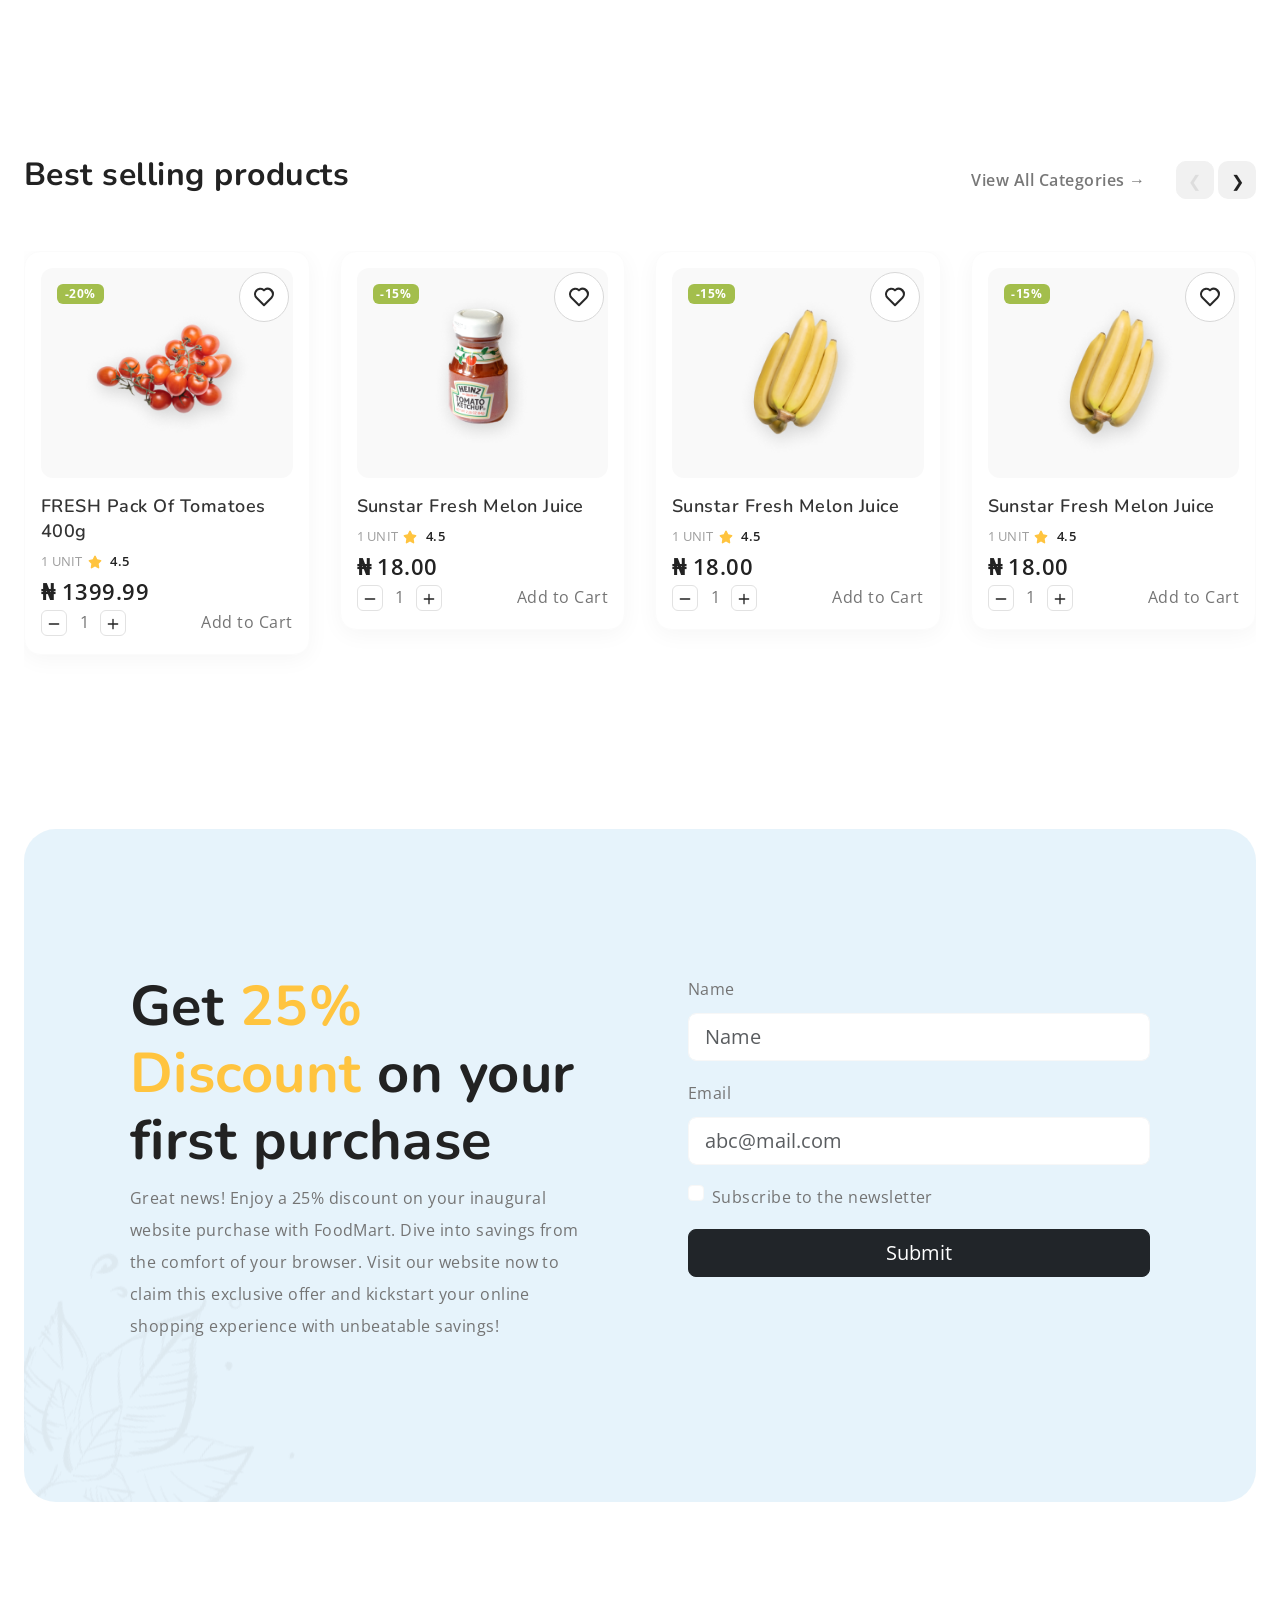
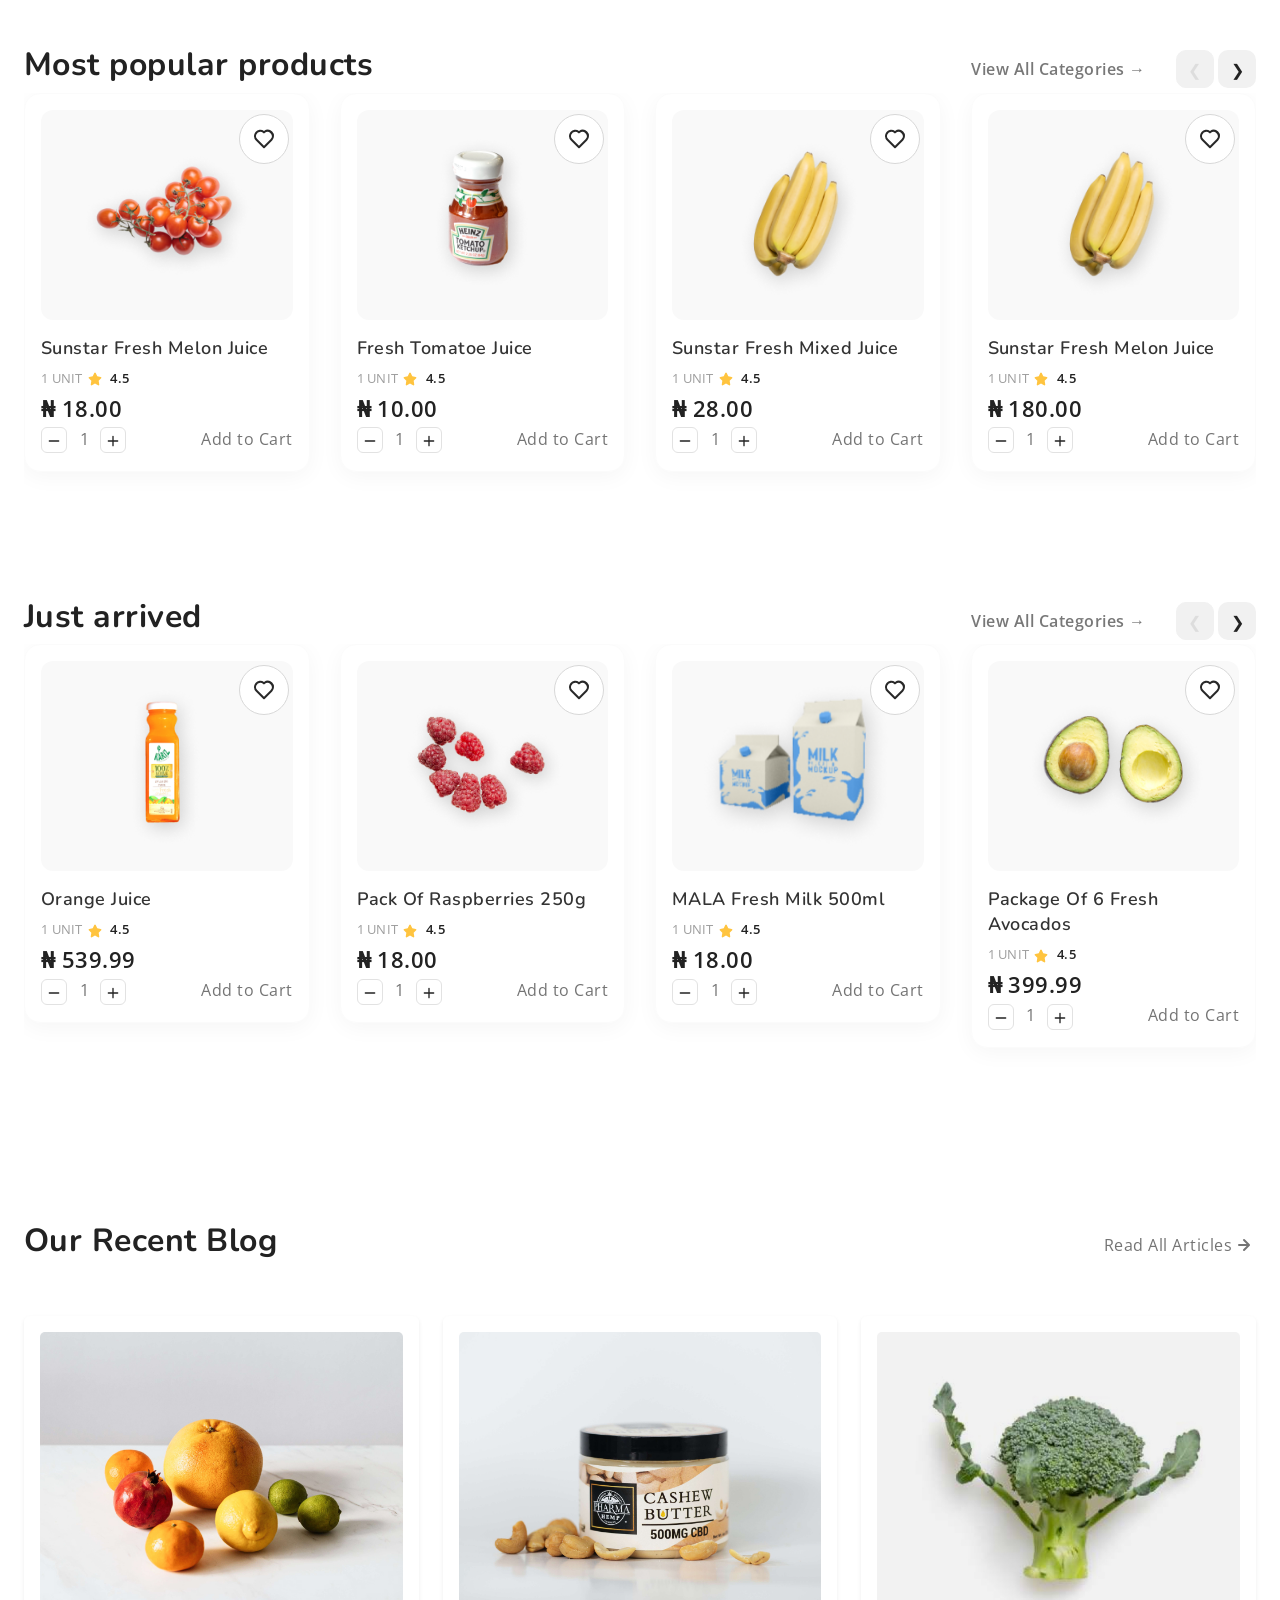
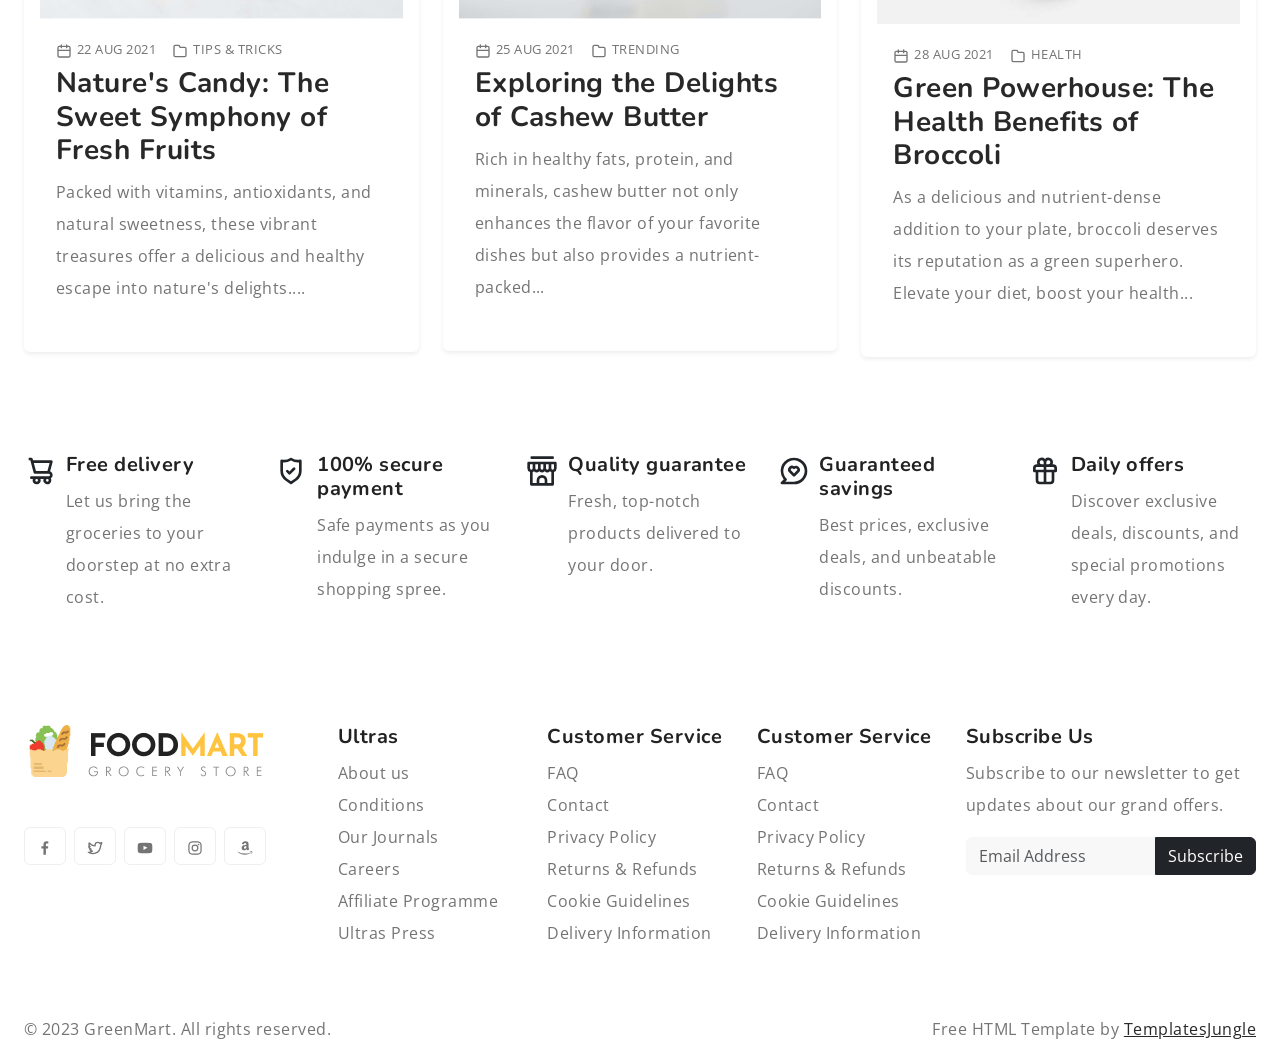
==== commit 99219953: "Merge branch 'main' of https://github.com/Christine-design-web/Green-Mart" ====
--- a/index.html
+++ b/index.html
@@ -2099,11 +2099,47 @@
                     <img src="images/thumb-tomatoketchup.png" class="tab-image">
                   </a>
                 </figure>
-                <h3>Sunstar Fresh Melon Juice</h3>
+                <h3>Fresh Tomatoe Juice</h3>
                 <span class="qty">1 Unit</span><span class="rating"><svg width="24" height="24" class="text-primary">
                     <use xlink:href="#star-solid"></use>
                   </svg> 4.5</span>
-                <span class="price">&#8358 18.00</span>
+                <span class="price">&#8358 10.00</span>
+                <div class="d-flex align-items-center justify-content-between">
+                  <div class="input-group product-qty">
+                    <span class="input-group-btn">
+                      <button type="button" class="quantity-left-minus btn btn-danger btn-number" data-type="minus">
+                        <svg width="16" height="16">
+                          <use xlink:href="#minus"></use>
+                        </svg>
+                      </button>
+                    </span>
+                    <input type="text" id="quantity" name="quantity" class="form-control input-number" value="1">
+                    <span class="input-group-btn">
+                      <button type="button" class="quantity-right-plus btn btn-success btn-number" data-type="plus">
+                        <svg width="16" height="16">
+                          <use xlink:href="#plus"></use>
+                        </svg>
+                      </button>
+                    </span>
+                  </div>
+                  <a href="#" class="nav-link">Add to Cart <iconify-icon icon="uil:shopping-cart"></a>
+                </div>
+              </div>
+
+              <div class="product-item swiper-slide">
+                <a href="#" class="btn-wishlist"><svg width="24" height="24">
+                    <use xlink:href="#heart"></use>
+                  </svg></a>
+                <figure>
+                  <a href="single-product.html" title="Product Title">
+                    <img src="images/thumb-bananas.png" class="tab-image">
+                  </a>
+                </figure>
+                <h3>Sunstar Fresh Mixed Juice</h3>
+                <span class="qty">1 Unit</span><span class="rating"><svg width="24" height="24" class="text-primary">
+                    <use xlink:href="#star-solid"></use>
+                  </svg> 4.5</span>
+                <span class="price">&#8358 28.00</span>
                 <div class="d-flex align-items-center justify-content-between">
                   <div class="input-group product-qty">
                     <span class="input-group-btn">
@@ -2139,7 +2175,78 @@
                 <span class="qty">1 Unit</span><span class="rating"><svg width="24" height="24" class="text-primary">
                     <use xlink:href="#star-solid"></use>
                   </svg> 4.5</span>
-                <span class="price">&#8358 18.00</span>
+                <span class="price">&#8358 180.00</span>
+                <div class="d-flex align-items-center justify-content-between">
+                  <div class="input-group product-qty">
+                    <span class="input-group-btn">
+                      <button type="button" class="quantity-left-minus btn btn-danger btn-number" data-type="minus">
+                        <svg width="16" height="16">
+                          <use xlink:href="#minus"></use>
+                        </svg>
+                      </button>
+                    </span>
+                    <input type="text" id="quantity" name="quantity" class="form-control input-number" value="1">
+                    <span class="input-group-btn">
+                      <button type="button" class="quantity-right-plus btn btn-success btn-number" data-type="plus">
+                        <svg width="16" height="16">
+                          <use xlink:href="#plus"></use>
+                        </svg>
+                      </button>
+                    </span>
+                  </div>
+                  <a href="#" class="nav-link">Add to Cart <iconify-icon icon="uil:shopping-cart"></a>
+                </div>
+              </div>
+              <div class="product-item swiper-slide">
+                <a href="#" class="btn-wishlist"><svg width="24" height="24">
+                    <use xlink:href="#heart"></use>
+                  </svg></a>
+                <figure>
+                  <a href="single-product.html" title="Product Title">
+                    <img src="images/thumb-tomatoes.png" class="tab-image">
+                  </a>
+                </figure>
+                <h3>Tomatoe paste</h3>
+                <span class="qty">1 Unit</span><span class="rating"><svg width="24" height="24" class="text-primary">
+                    <use xlink:href="#star-solid"></use>
+                  </svg> 4.5</span>
+                <span class="price">&#8358 40.00</span>
+                <div class="d-flex align-items-center justify-content-between">
+                  <div class="input-group product-qty">
+                    <span class="input-group-btn">
+                      <button type="button" class="quantity-left-minus btn btn-danger btn-number" data-type="minus">
+                        <svg width="16" height="16">
+                          <use xlink:href="#minus"></use>
+                        </svg>
+                      </button>
+                    </span>
+                    <input type="text" id="quantity" name="quantity" class="form-control input-number" value="1">
+                    <span class="input-group-btn">
+                      <button type="button" class="quantity-right-plus btn btn-success btn-number" data-type="plus">
+                        <svg width="16" height="16">
+                          <use xlink:href="#plus"></use>
+                        </svg>
+                      </button>
+                    </span>
+                  </div>
+                  <a href="#" class="nav-link">Add to Cart <iconify-icon icon="uil:shopping-cart"></a>
+                </div>
+              </div>
+
+              <div class="product-item swiper-slide">
+                <a href="#" class="btn-wishlist"><svg width="24" height="24">
+                    <use xlink:href="#heart"></use>
+                  </svg></a>
+                <figure>
+                  <a href="single-product.html" title="Product Title">
+                    <img src="images/thumb-tomatoketchup.png" class="tab-image">
+                  </a>
+                </figure>
+                <h3>Sunstar Fresh Banana Juice</h3>
+                <span class="qty">1 Unit</span><span class="rating"><svg width="24" height="24" class="text-primary">
+                    <use xlink:href="#star-solid"></use>
+                  </svg> 4.5</span>
+                <span class="price">&#8358 180.00</span>
                 <div class="d-flex align-items-center justify-content-between">
                   <div class="input-group product-qty">
                     <span class="input-group-btn">
@@ -2171,78 +2278,7 @@
                     <img src="images/thumb-bananas.png" class="tab-image">
                   </a>
                 </figure>
-                <h3>Sunstar Fresh Melon Juice</h3>
-                <span class="qty">1 Unit</span><span class="rating"><svg width="24" height="24" class="text-primary">
-                    <use xlink:href="#star-solid"></use>
-                  </svg> 4.5</span>
-                <span class="price">&#8358 18.00</span>
-                <div class="d-flex align-items-center justify-content-between">
-                  <div class="input-group product-qty">
-                    <span class="input-group-btn">
-                      <button type="button" class="quantity-left-minus btn btn-danger btn-number" data-type="minus">
-                        <svg width="16" height="16">
-                          <use xlink:href="#minus"></use>
-                        </svg>
-                      </button>
-                    </span>
-                    <input type="text" id="quantity" name="quantity" class="form-control input-number" value="1">
-                    <span class="input-group-btn">
-                      <button type="button" class="quantity-right-plus btn btn-success btn-number" data-type="plus">
-                        <svg width="16" height="16">
-                          <use xlink:href="#plus"></use>
-                        </svg>
-                      </button>
-                    </span>
-                  </div>
-                  <a href="#" class="nav-link">Add to Cart <iconify-icon icon="uil:shopping-cart"></a>
-                </div>
-              </div>
-              <div class="product-item swiper-slide">
-                <a href="#" class="btn-wishlist"><svg width="24" height="24">
-                    <use xlink:href="#heart"></use>
-                  </svg></a>
-                <figure>
-                  <a href="single-product.html" title="Product Title">
-                    <img src="images/thumb-tomatoes.png" class="tab-image">
-                  </a>
-                </figure>
-                <h3>Sunstar Fresh Melon Juice</h3>
-                <span class="qty">1 Unit</span><span class="rating"><svg width="24" height="24" class="text-primary">
-                    <use xlink:href="#star-solid"></use>
-                  </svg> 4.5</span>
-                <span class="price">&#8358 18.00</span>
-                <div class="d-flex align-items-center justify-content-between">
-                  <div class="input-group product-qty">
-                    <span class="input-group-btn">
-                      <button type="button" class="quantity-left-minus btn btn-danger btn-number" data-type="minus">
-                        <svg width="16" height="16">
-                          <use xlink:href="#minus"></use>
-                        </svg>
-                      </button>
-                    </span>
-                    <input type="text" id="quantity" name="quantity" class="form-control input-number" value="1">
-                    <span class="input-group-btn">
-                      <button type="button" class="quantity-right-plus btn btn-success btn-number" data-type="plus">
-                        <svg width="16" height="16">
-                          <use xlink:href="#plus"></use>
-                        </svg>
-                      </button>
-                    </span>
-                  </div>
-                  <a href="#" class="nav-link">Add to Cart <iconify-icon icon="uil:shopping-cart"></a>
-                </div>
-              </div>
-
-              <div class="product-item swiper-slide">
-                <a href="#" class="btn-wishlist"><svg width="24" height="24">
-                    <use xlink:href="#heart"></use>
-                  </svg></a>
-                <figure>
-                  <a href="single-product.html" title="Product Title">
-                    <img src="images/thumb-tomatoketchup.png" class="tab-image">
-                  </a>
-                </figure>
-                <h3>Sunstar Fresh Melon Juice</h3>
+                <h3>Fresh Bananas</h3>
                 <span class="qty">1 Unit</span><span class="rating"><svg width="24" height="24" class="text-primary">
                     <use xlink:href="#star-solid"></use>
                   </svg> 4.5</span>
@@ -2278,47 +2314,11 @@
                     <img src="images/thumb-bananas.png" class="tab-image">
                   </a>
                 </figure>
-                <h3>Sunstar Fresh Melon Juice</h3>
+                <h3>Melon Juice</h3>
                 <span class="qty">1 Unit</span><span class="rating"><svg width="24" height="24" class="text-primary">
                     <use xlink:href="#star-solid"></use>
                   </svg> 4.5</span>
-                <span class="price">&#8358 18.00</span>
-                <div class="d-flex align-items-center justify-content-between">
-                  <div class="input-group product-qty">
-                    <span class="input-group-btn">
-                      <button type="button" class="quantity-left-minus btn btn-danger btn-number" data-type="minus">
-                        <svg width="16" height="16">
-                          <use xlink:href="#minus"></use>
-                        </svg>
-                      </button>
-                    </span>
-                    <input type="text" id="quantity" name="quantity" class="form-control input-number" value="1">
-                    <span class="input-group-btn">
-                      <button type="button" class="quantity-right-plus btn btn-success btn-number" data-type="plus">
-                        <svg width="16" height="16">
-                          <use xlink:href="#plus"></use>
-                        </svg>
-                      </button>
-                    </span>
-                  </div>
-                  <a href="#" class="nav-link">Add to Cart <iconify-icon icon="uil:shopping-cart"></a>
-                </div>
-              </div>
-
-              <div class="product-item swiper-slide">
-                <a href="#" class="btn-wishlist"><svg width="24" height="24">
-                    <use xlink:href="#heart"></use>
-                  </svg></a>
-                <figure>
-                  <a href="single-product.html" title="Product Title">
-                    <img src="images/thumb-bananas.png" class="tab-image">
-                  </a>
-                </figure>
-                <h3>Sunstar Fresh Melon Juice</h3>
-                <span class="qty">1 Unit</span><span class="rating"><svg width="24" height="24" class="text-primary">
-                    <use xlink:href="#star-solid"></use>
-                  </svg> 4.5</span>
-                <span class="price">&#8358 18.00</span>
+                <span class="price">&#8358 189.00</span>
                 <div class="d-flex align-items-center justify-content-between">
                   <div class="input-group product-qty">
                     <span class="input-group-btn">
@@ -2385,7 +2385,8 @@
                     <img src="images/thumb-orange-juice.png" class="tab-image">
                   </a>
                 </figure>
-                <h3>Sunstar Fresh Orange Juice</h3>
+                <!--renamed the product-->
+                <h3>Orange Juice</h3>
                 <span class="qty">1 Unit</span><span class="rating"><svg width="24" height="24" class="text-primary">
                     <use xlink:href="#star-solid"></use>
                   </svg> 4.5</span>
